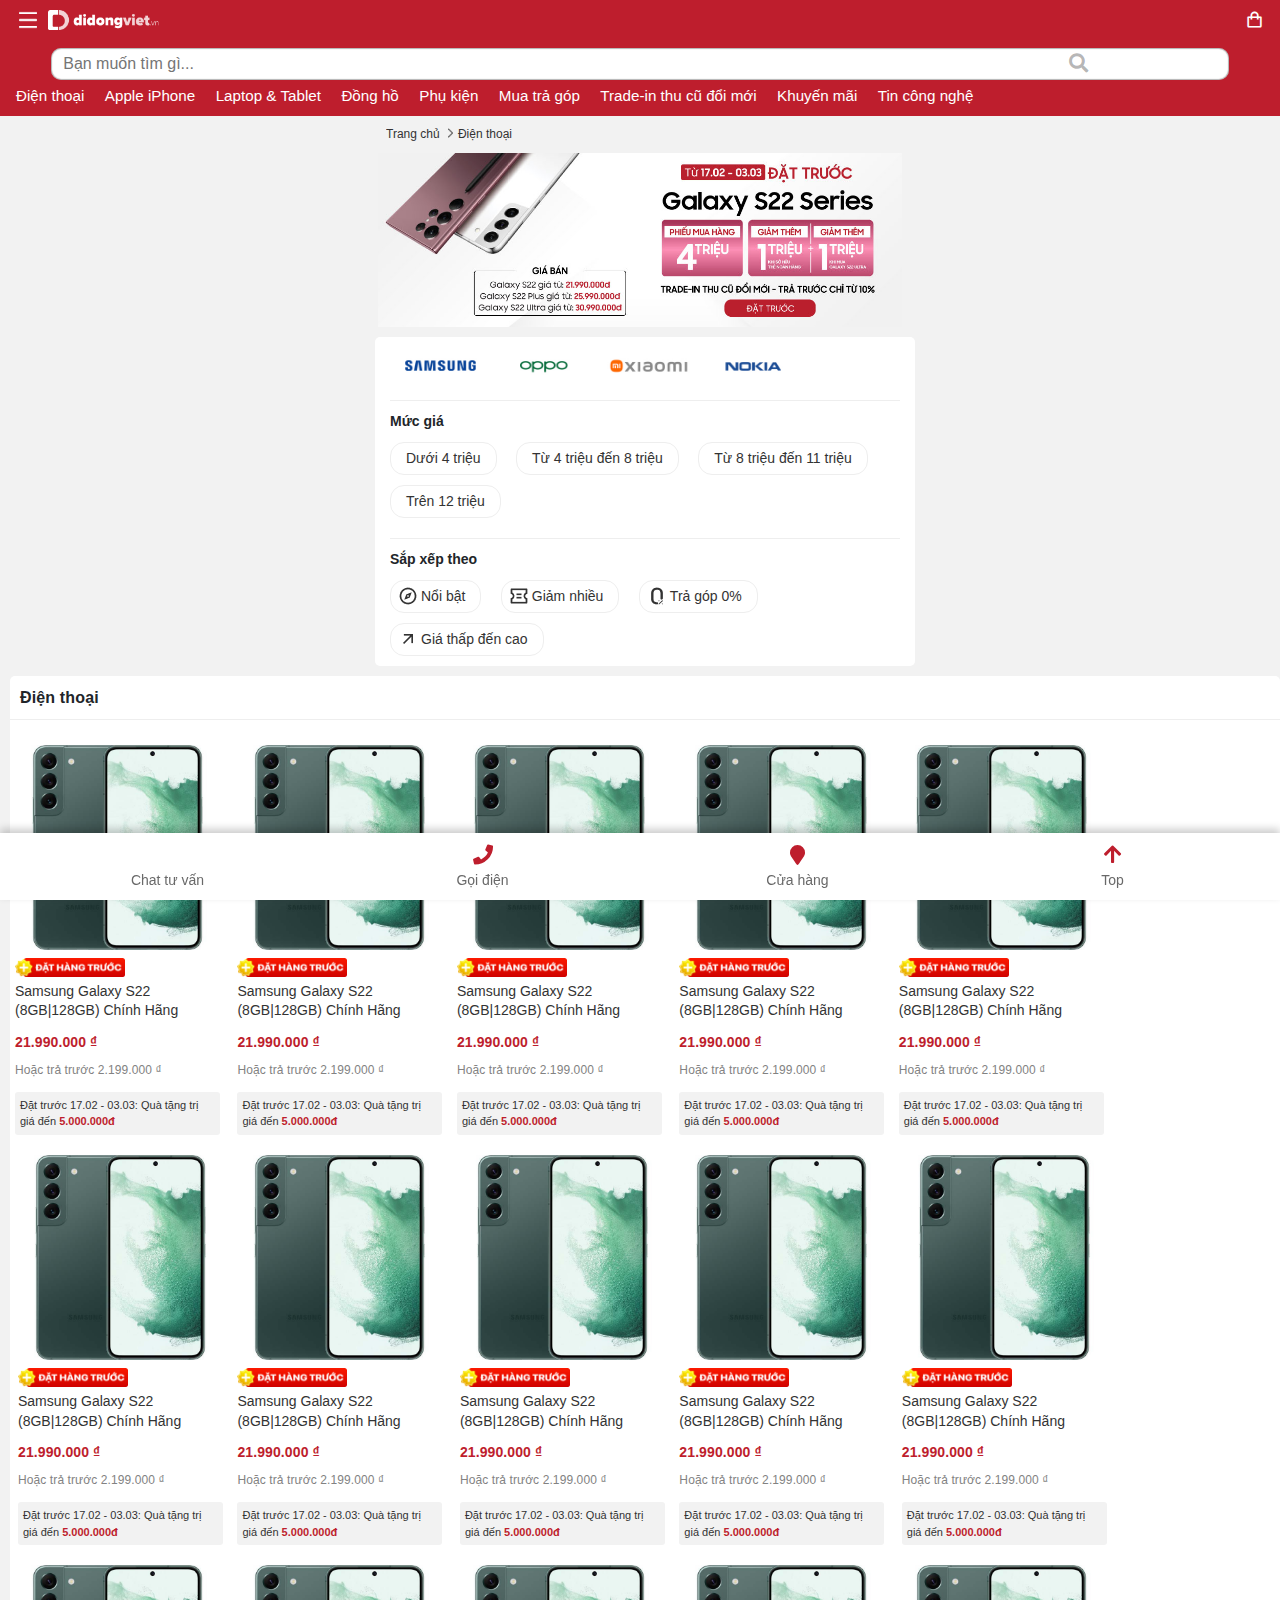
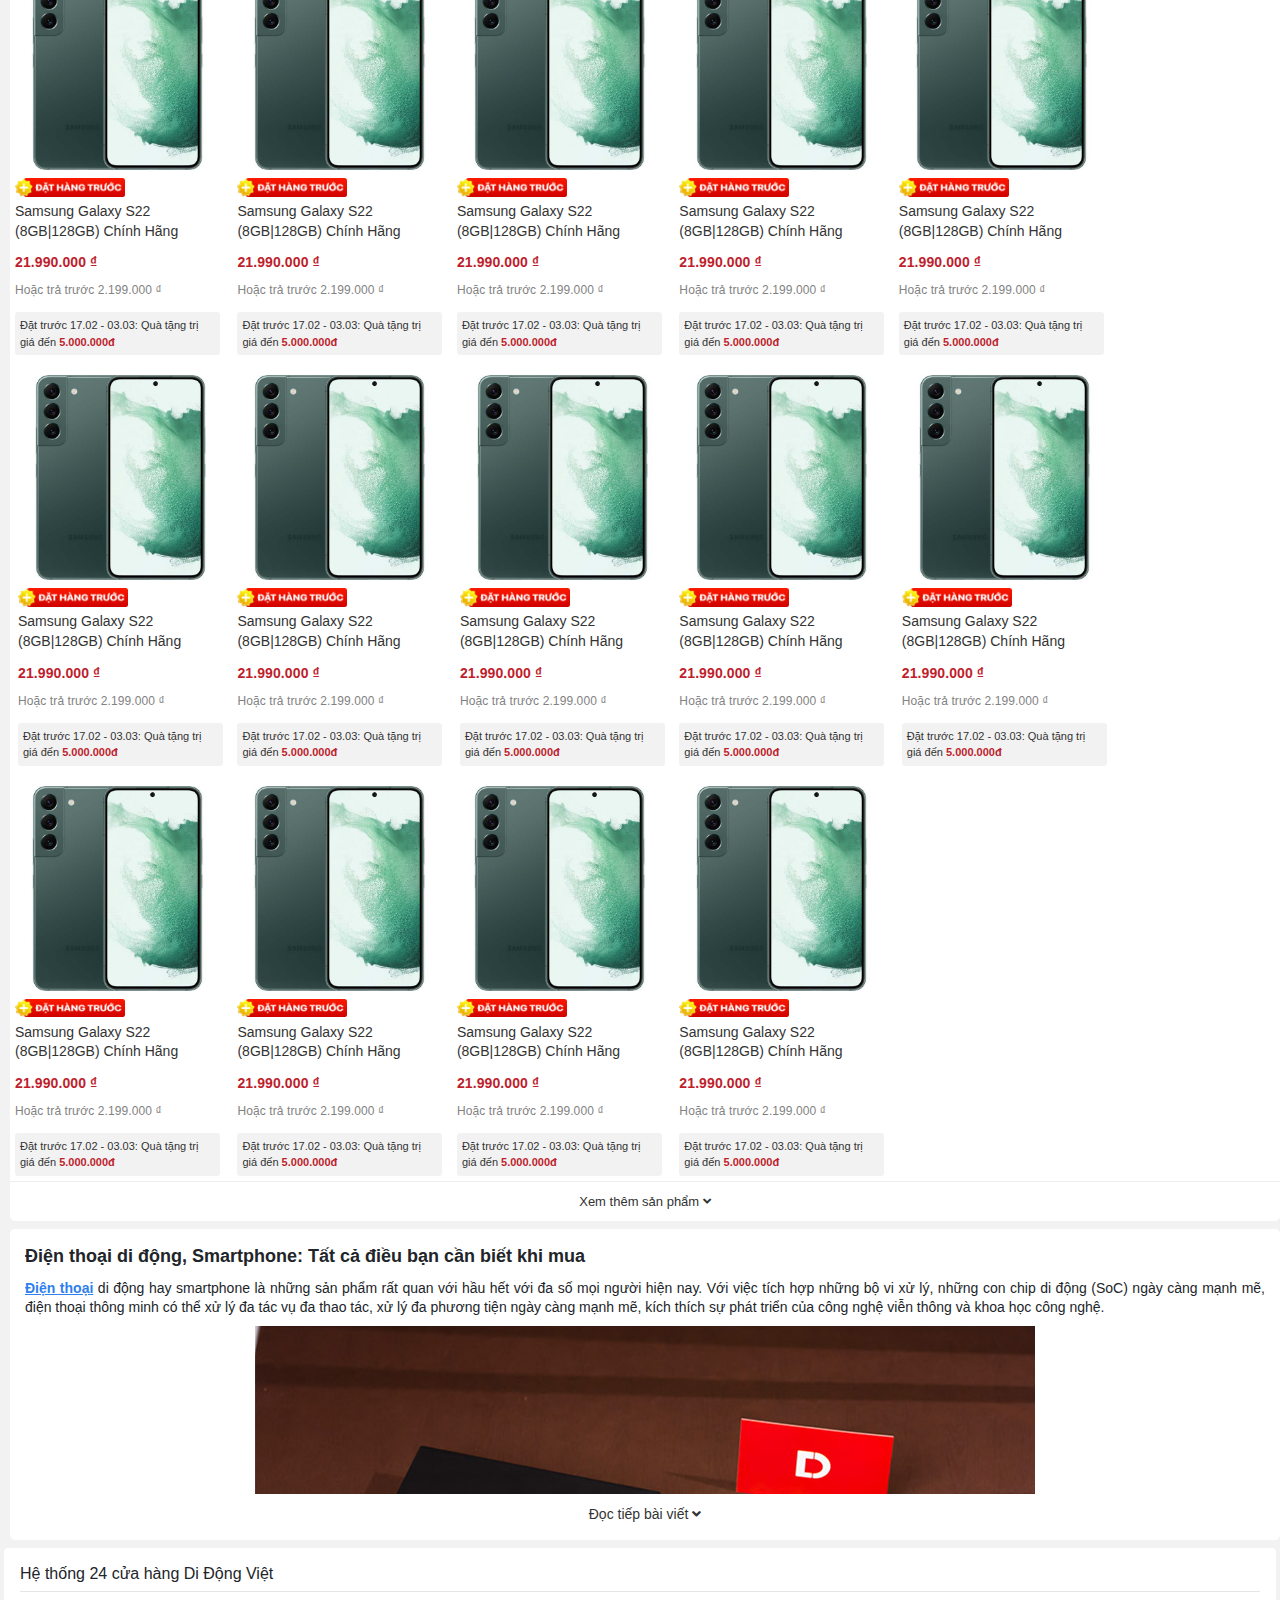
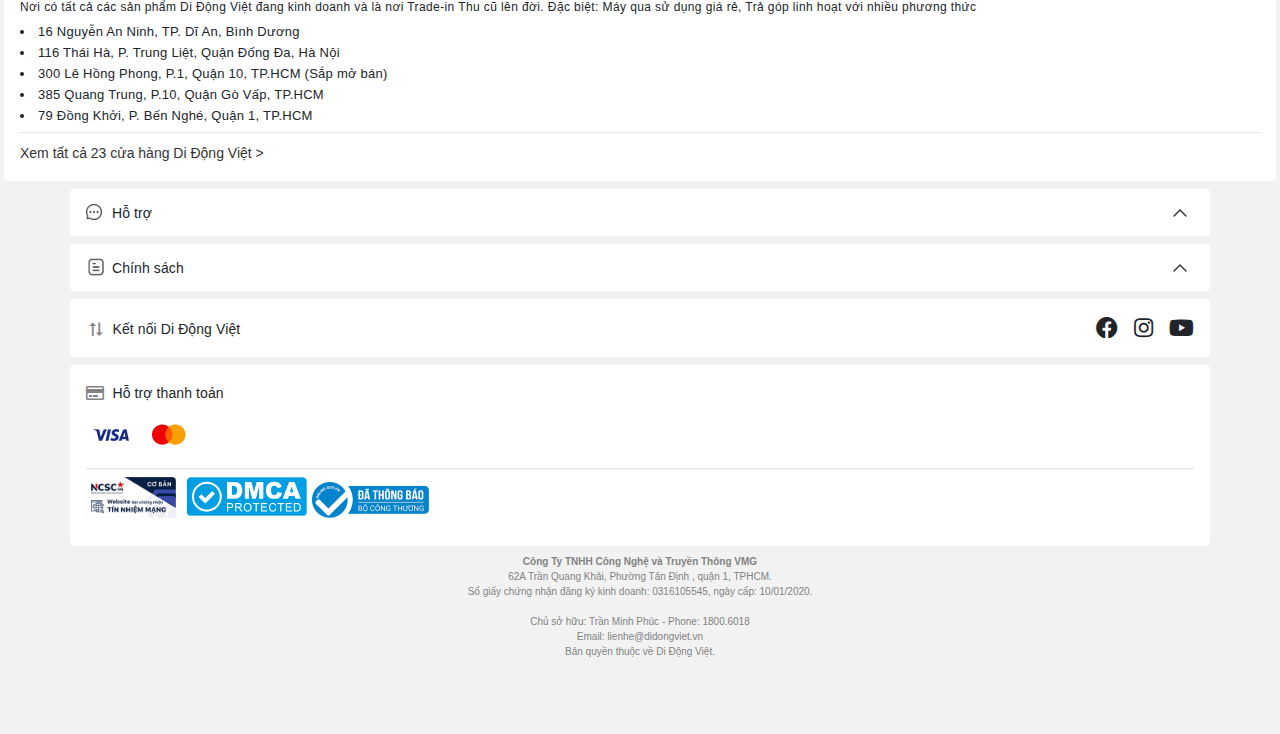
==== category.html @ 2368583a "push" ====
<!DOCTYPE html>
<html lang="en">
  <head>
    <meta charset="utf-8" />
    <meta name="viewport" content="width=device-width, initial-scale=1" />
    <title>Di Động Việt | Điện thoại, Tablet, Lap Top, Phụ Kiện Chính Hãng</title>
    <link rel="icon" type="image/x-icon" href="img/logo/ddv-favicon.jpg" />
    <link rel="stylesheet" href="https://stackpath.bootstrapcdn.com/bootstrap/4.3.1/css/bootstrap.min.css" integrity="sha384-ggOyR0iXCbMQv3Xipma34MD+dH/1fQ784/j6cY/iJTQUOhcWr7x9JvoRxT2MZw1T" crossorigin="anonymous"/>
    <link rel="stylesheet" href="https://cdnjs.cloudflare.com/ajax/libs/font-awesome/5.15.3/css/all.min.css"/>
    <link href="https://unpkg.com/boxicons@2.1.1/css/boxicons.min.css" rel="stylesheet"/>
    <link rel="stylesheet" href="owlcarousel/dist/assets/owl.carousel.min.css"/>
    <link rel="stylesheet" href="owlcarousel/dist/assets/owl.theme.default.min.css">
    <link href="css/home.css" rel="stylesheet"/>
  </head>
  <body class="page-category page-products">
    <div class="page-wrapper">
        <header class="page-header">
        <!-- <div class="page-header-banner">
                    <a href="">
                        <img src="img/banner/header_mobile.png" alt="">
                    </a>
                </div> -->
        <div class="header-content">
          <div class="nav-toggler d-flex align-items-start">
            <img src="img/icon/menu-line.png" alt="" />
          </div>
          <a href="home.html" class="logo">
            <img src="img/logo/logo-ddv.png" alt="" />
          </a>
          <a class="cart" href="#">
            <i class="bx bx-shopping-bag"></i>
          </a>
        </div>

        <div class="searchbar-wrapper">
          <div class="input-group searchbar">
            <input type="text" name="search" id="" class="searchbar-input" placeholder="Bạn muốn tìm gì..." />
            <div class="input-group-btn">
              <button type="button" class="search-btn">
                <i class="fas fa-search"></i>
              </button>
            </div>
          </div>
        </div>
        <div class="header-bottom-mobile">
          <p>
            <a class="mb-hd" href=""><span class="text">Điện thoại</span></a>
            <a class="mb-hd" href=""><span class="text">Apple iPhone</span></a>
            <a class="mb-hd" href="">Laptop &amp; Tablet</a>
            <a class="mb-hd" href=""><span class="text">Đồng hồ</span></a>
            <a class="mb-hd" href=""><span class="text">Phụ kiện</span></a>
            <a class="mb-hd" href=""><span class="text">Mua trả góp</span></a>
            <a class="mb-hd" href=""><span class="text">Trade-in thu cũ đổi mới</span></a>
            <a class="mb-hd" href=""><span class="text">Khuyến mãi</span></a>
            <a class="mb-hd" href=""><span class="text">Tin công nghệ</span></a>
          </p>
        </div>
        </header>
        <div class="breadcrumbs">
            <ul class="items">
                <li class="item">
                    <a href="home.html">Trang chủ</a>
                </li>
                <li class="item">
                    <a href="category.html">Điện thoại</a>
                </li>
            </ul>
        </div>
        <main class="page-main">
            <div class="category-slideshow">
                <div class="category-left">
                    <div class="carousel-container">
                        <div class="banner-slider-carousel">
                            <div class="owl-carousel owl-theme" id="cate-banner-slider">
                                <div class="item">
                                    <div class="banner-item banner-slider">
                                        <div class="item-image">
                                            <a class="owl-image">
                                                <img src="img/banner/galaxy-s22-didongviet-1_1.jpg" alt="">
                                            </a>
                                        </div>
                                    </div>
                                </div>
                            </div>
                        </div>
                    </div>
                </div>
            </div>
            <div class="products-wrapper">
                <div class="content-wrapper">
                    <div class="content main">
                        <div class="category-filter-wrapper">
                            <div class="box-group-filter">
                                <div class="list-cate-scroll">
                                    <a href="">
                                        <img src="img/logo/brand/samsung42-b_25_1_1.jpg" alt="">
                                    </a>
                                    <a href="">
                                        <img src="img/logo/brand/oppo42-b_9.png" alt="">
                                    </a>
                                    <a href="">
                                        <img src="img/logo/brand/danh-muc-xiaomi.jpg" alt="">
                                    </a>
                                    <a href="">
                                        <img src="img/logo/brand/nokia42-b_21.jpg" alt="">
                                    </a>
                                </div>
                                <div class="block filter">
                                    <div class="filter-content">
                                        <dl class="filter-options">
                                            <div class="group-filters">
                                                <div class="group-filter">
                                                    <label role="heading" aria-level="3" class="filter-option-title">Mức giá</label>
                                                    <dd class="filter-options-content">
                                                        <ol class="items">
                                                            <li class="item">
                                                                <a href="">Dưới 4 triệu</a>
                                                            </li>
                                                            <li class="item">
                                                                <a href="">Từ 4 triệu đến 8 triệu</a>
                                                            </li>
                                                            <li class="item">
                                                                <a href="">Từ 8 triệu đến 11 triệu</a>
                                                            </li>
                                                            <li class="item">
                                                                <a href="">Trên 12 triệu</a>
                                                            </li>
                                                        </ol>
                                                    </dd>
                                                </div>
                                            </div>
                                        </dl>
                                    </div>
                                </div>
                                <div class="filter-category">
                                    <div class="inner">
                                        <div class="group-filter">
                                            <label>Sắp xếp theo</label>
                                            <a class="item" href="">
                                                Nổi bật
                                            </a>
                                            <a class="item" href="">
                                                Giảm nhiều
                                            </a>
                                            <a class="item" href="">
                                                Trả góp 0%
                                            </a>
                                            <a class="item" href="">
                                                Giá thấp đến cao
                                            </a>
                                        </div>
                                    </div>
                                </div>
                                <div class="filter-more"></div>
                            </div>
                        </div>
                        <div class="list-products-wrapper products-grid">
                            <h1 class="page-title">Điện thoại</h1>
                            <ol class="products list items products-items">
                                
                                <li class="item product product-item">
                                    <div class="wrap-item">
                                        <div class="product-item-image">
                                            <a title="Samsung Galaxy S22 (8GB|128GB) Chính Hãng" class="product-item-link" href="">
                                                <div>
                                                    <img src="img/media/product/samsung-galaxy-s22-128gb-didongviet_1.jpg" alt="Samsung Galaxy S22 (8GB|128GB) Chính Hãng">
                                                </div>
                                            </a>
                                        </div>
                                        <div class="product-item-info">
                                            <div class="label-sticker-title">
                                                <img src="img/icon/label-deal-s_c_7.png" alt="">
                                            </div>
                                            <a title="Samsung Galaxy S22 (8GB|128GB) Chính Hãng" class="product-item-link product-name" href="">
                                                Samsung Galaxy S22 (8GB|128GB) Chính Hãng
                                            </a>
                                            <div class="box-price-product">
                                                <div class="price-box price-final_price">
                                                    <span class="normal-price">
                                                        <span class="price-container price-final_price tax weee">
                                                            <span class="price-wrapper">
                                                                <span class="price">21.990.000 ₫</span>
                                                                <span class="market-price">2.199.000 ₫</span>
                                                            </span>
                                                        </span>
                                                    </span>
                                                </div>                    
                                                <div class="col-installment">
                                                    Hoặc trả trước 2.199.000 ₫
                                                </div>
                                            </div>
                                            <div class="box-product-bottom">
                                                <span class="label-special-gift">Đặt trước 17.02 - 03.03: Quà tặng trị giá đến <span class="special-offer-price">5.000.000đ</span>
                                                </span>
                                            </div>
                                        </div>
                                    </div>
                                </li>

                                <li class="item product product-item">
                                    <div class="wrap-item">
                                        <div class="product-item-image">
                                            <a title="Samsung Galaxy S22 (8GB|128GB) Chính Hãng" class="product-item-link" href="">
                                                <div>
                                                    <img src="img/media/product/samsung-galaxy-s22-128gb-didongviet_1.jpg" alt="Samsung Galaxy S22 (8GB|128GB) Chính Hãng">
                                                </div>
                                            </a>
                                        </div>
                                        <div class="product-item-info">
                                            <div class="label-sticker-title">
                                                <img src="img/icon/label-deal-s_c_7.png" alt="">
                                            </div>
                                            <a title="Samsung Galaxy S22 (8GB|128GB) Chính Hãng" class="product-item-link product-name" href="">
                                                Samsung Galaxy S22 (8GB|128GB) Chính Hãng
                                            </a>
                                            <div class="box-price-product">
                                                <div class="price-box price-final_price">
                                                    <span class="normal-price">
                                                        <span class="price-container price-final_price tax weee">
                                                            <span class="price-wrapper">
                                                                <span class="price">21.990.000 ₫</span>
                                                                <span class="market-price">2.199.000 ₫</span>
                                                            </span>
                                                        </span>
                                                    </span>
                                                </div>                    
                                                <div class="col-installment">
                                                    Hoặc trả trước 2.199.000 ₫
                                                </div>
                                            </div>
                                            <div class="box-product-bottom">
                                                <span class="label-special-gift">Đặt trước 17.02 - 03.03: Quà tặng trị giá đến <span class="special-offer-price">5.000.000đ</span>
                                                </span>
                                            </div>
                                        </div>
                                    </div>
                                </li>

                                <li class="item product product-item">
                                    <div class="wrap-item">
                                        <div class="product-item-image">
                                            <a title="Samsung Galaxy S22 (8GB|128GB) Chính Hãng" class="product-item-link" href="">
                                                <div>
                                                    <img src="img/media/product/samsung-galaxy-s22-128gb-didongviet_1.jpg" alt="Samsung Galaxy S22 (8GB|128GB) Chính Hãng">
                                                </div>
                                            </a>
                                        </div>
                                        <div class="product-item-info">
                                            <div class="label-sticker-title">
                                                <img src="img/icon/label-deal-s_c_7.png" alt="">
                                            </div>
                                            <a title="Samsung Galaxy S22 (8GB|128GB) Chính Hãng" class="product-item-link product-name" href="">
                                                Samsung Galaxy S22 (8GB|128GB) Chính Hãng
                                            </a>
                                            <div class="box-price-product">
                                                <div class="price-box price-final_price">
                                                    <span class="normal-price">
                                                        <span class="price-container price-final_price tax weee">
                                                            <span class="price-wrapper">
                                                                <span class="price">21.990.000 ₫</span>
                                                                <span class="market-price">2.199.000 ₫</span>
                                                            </span>
                                                        </span>
                                                    </span>
                                                </div>                    
                                                <div class="col-installment">
                                                    Hoặc trả trước 2.199.000 ₫
                                                </div>
                                            </div>
                                            <div class="box-product-bottom">
                                                <span class="label-special-gift">Đặt trước 17.02 - 03.03: Quà tặng trị giá đến <span class="special-offer-price">5.000.000đ</span>
                                                </span>
                                            </div>
                                        </div>
                                    </div>
                                </li>

                                <li class="item product product-item">
                                    <div class="wrap-item">
                                        <div class="product-item-image">
                                            <a title="Samsung Galaxy S22 (8GB|128GB) Chính Hãng" class="product-item-link" href="">
                                                <div>
                                                    <img src="img/media/product/samsung-galaxy-s22-128gb-didongviet_1.jpg" alt="Samsung Galaxy S22 (8GB|128GB) Chính Hãng">
                                                </div>
                                            </a>
                                        </div>
                                        <div class="product-item-info">
                                            <div class="label-sticker-title">
                                                <img src="img/icon/label-deal-s_c_7.png" alt="">
                                            </div>
                                            <a title="Samsung Galaxy S22 (8GB|128GB) Chính Hãng" class="product-item-link product-name" href="">
                                                Samsung Galaxy S22 (8GB|128GB) Chính Hãng
                                            </a>
                                            <div class="box-price-product">
                                                <div class="price-box price-final_price">
                                                    <span class="normal-price">
                                                        <span class="price-container price-final_price tax weee">
                                                            <span class="price-wrapper">
                                                                <span class="price">21.990.000 ₫</span>
                                                                <span class="market-price">2.199.000 ₫</span>
                                                            </span>
                                                        </span>
                                                    </span>
                                                </div>                    
                                                <div class="col-installment">
                                                    Hoặc trả trước 2.199.000 ₫
                                                </div>
                                            </div>
                                            <div class="box-product-bottom">
                                                <span class="label-special-gift">Đặt trước 17.02 - 03.03: Quà tặng trị giá đến <span class="special-offer-price">5.000.000đ</span>
                                                </span>
                                            </div>
                                        </div>
                                    </div>
                                </li>
                                
                                <li class="item product product-item">
                                    <div class="wrap-item">
                                        <div class="product-item-image">
                                            <a title="Samsung Galaxy S22 (8GB|128GB) Chính Hãng" class="product-item-link" href="">
                                                <div>
                                                    <img src="img/media/product/samsung-galaxy-s22-128gb-didongviet_1.jpg" alt="Samsung Galaxy S22 (8GB|128GB) Chính Hãng">
                                                </div>
                                            </a>
                                        </div>
                                        <div class="product-item-info">
                                            <div class="label-sticker-title">
                                                <img src="img/icon/label-deal-s_c_7.png" alt="">
                                            </div>
                                            <a title="Samsung Galaxy S22 (8GB|128GB) Chính Hãng" class="product-item-link product-name" href="">
                                                Samsung Galaxy S22 (8GB|128GB) Chính Hãng
                                            </a>
                                            <div class="box-price-product">
                                                <div class="price-box price-final_price">
                                                    <span class="normal-price">
                                                        <span class="price-container price-final_price tax weee">
                                                            <span class="price-wrapper">
                                                                <span class="price">21.990.000 ₫</span>
                                                                <span class="market-price">2.199.000 ₫</span>
                                                            </span>
                                                        </span>
                                                    </span>
                                                </div>                    
                                                <div class="col-installment">
                                                    Hoặc trả trước 2.199.000 ₫
                                                </div>
                                            </div>
                                            <div class="box-product-bottom">
                                                <span class="label-special-gift">Đặt trước 17.02 - 03.03: Quà tặng trị giá đến <span class="special-offer-price">5.000.000đ</span>
                                                </span>
                                            </div>
                                        </div>
                                    </div>
                                </li>

                                <li class="item product product-item">
                                    <div class="wrap-item">
                                        <div class="product-item-image">
                                            <a title="Samsung Galaxy S22 (8GB|128GB) Chính Hãng" class="product-item-link" href="">
                                                <div>
                                                    <img src="img/media/product/samsung-galaxy-s22-128gb-didongviet_1.jpg" alt="Samsung Galaxy S22 (8GB|128GB) Chính Hãng">
                                                </div>
                                            </a>
                                        </div>
                                        <div class="product-item-info">
                                            <div class="label-sticker-title">
                                                <img src="img/icon/label-deal-s_c_7.png" alt="">
                                            </div>
                                            <a title="Samsung Galaxy S22 (8GB|128GB) Chính Hãng" class="product-item-link product-name" href="">
                                                Samsung Galaxy S22 (8GB|128GB) Chính Hãng
                                            </a>
                                            <div class="box-price-product">
                                                <div class="price-box price-final_price">
                                                    <span class="normal-price">
                                                        <span class="price-container price-final_price tax weee">
                                                            <span class="price-wrapper">
                                                                <span class="price">21.990.000 ₫</span>
                                                                <span class="market-price">2.199.000 ₫</span>
                                                            </span>
                                                        </span>
                                                    </span>
                                                </div>                    
                                                <div class="col-installment">
                                                    Hoặc trả trước 2.199.000 ₫
                                                </div>
                                            </div>
                                            <div class="box-product-bottom">
                                                <span class="label-special-gift">Đặt trước 17.02 - 03.03: Quà tặng trị giá đến <span class="special-offer-price">5.000.000đ</span>
                                                </span>
                                            </div>
                                        </div>
                                    </div>
                                </li>

                                <li class="item product product-item">
                                    <div class="wrap-item">
                                        <div class="product-item-image">
                                            <a title="Samsung Galaxy S22 (8GB|128GB) Chính Hãng" class="product-item-link" href="">
                                                <div>
                                                    <img src="img/media/product/samsung-galaxy-s22-128gb-didongviet_1.jpg" alt="Samsung Galaxy S22 (8GB|128GB) Chính Hãng">
                                                </div>
                                            </a>
                                        </div>
                                        <div class="product-item-info">
                                            <div class="label-sticker-title">
                                                <img src="img/icon/label-deal-s_c_7.png" alt="">
                                            </div>
                                            <a title="Samsung Galaxy S22 (8GB|128GB) Chính Hãng" class="product-item-link product-name" href="">
                                                Samsung Galaxy S22 (8GB|128GB) Chính Hãng
                                            </a>
                                            <div class="box-price-product">
                                                <div class="price-box price-final_price">
                                                    <span class="normal-price">
                                                        <span class="price-container price-final_price tax weee">
                                                            <span class="price-wrapper">
                                                                <span class="price">21.990.000 ₫</span>
                                                                <span class="market-price">2.199.000 ₫</span>
                                                            </span>
                                                        </span>
                                                    </span>
                                                </div>                    
                                                <div class="col-installment">
                                                    Hoặc trả trước 2.199.000 ₫
                                                </div>
                                            </div>
                                            <div class="box-product-bottom">
                                                <span class="label-special-gift">Đặt trước 17.02 - 03.03: Quà tặng trị giá đến <span class="special-offer-price">5.000.000đ</span>
                                                </span>
                                            </div>
                                        </div>
                                    </div>
                                </li>

                                <li class="item product product-item">
                                    <div class="wrap-item">
                                        <div class="product-item-image">
                                            <a title="Samsung Galaxy S22 (8GB|128GB) Chính Hãng" class="product-item-link" href="">
                                                <div>
                                                    <img src="img/media/product/samsung-galaxy-s22-128gb-didongviet_1.jpg" alt="Samsung Galaxy S22 (8GB|128GB) Chính Hãng">
                                                </div>
                                            </a>
                                        </div>
                                        <div class="product-item-info">
                                            <div class="label-sticker-title">
                                                <img src="img/icon/label-deal-s_c_7.png" alt="">
                                            </div>
                                            <a title="Samsung Galaxy S22 (8GB|128GB) Chính Hãng" class="product-item-link product-name" href="">
                                                Samsung Galaxy S22 (8GB|128GB) Chính Hãng
                                            </a>
                                            <div class="box-price-product">
                                                <div class="price-box price-final_price">
                                                    <span class="normal-price">
                                                        <span class="price-container price-final_price tax weee">
                                                            <span class="price-wrapper">
                                                                <span class="price">21.990.000 ₫</span>
                                                                <span class="market-price">2.199.000 ₫</span>
                                                            </span>
                                                        </span>
                                                    </span>
                                                </div>                    
                                                <div class="col-installment">
                                                    Hoặc trả trước 2.199.000 ₫
                                                </div>
                                            </div>
                                            <div class="box-product-bottom">
                                                <span class="label-special-gift">Đặt trước 17.02 - 03.03: Quà tặng trị giá đến <span class="special-offer-price">5.000.000đ</span>
                                                </span>
                                            </div>
                                        </div>
                                    </div>
                                </li>
                                
                                <li class="item product product-item">
                                    <div class="wrap-item">
                                        <div class="product-item-image">
                                            <a title="Samsung Galaxy S22 (8GB|128GB) Chính Hãng" class="product-item-link" href="">
                                                <div>
                                                    <img src="img/media/product/samsung-galaxy-s22-128gb-didongviet_1.jpg" alt="Samsung Galaxy S22 (8GB|128GB) Chính Hãng">
                                                </div>
                                            </a>
                                        </div>
                                        <div class="product-item-info">
                                            <div class="label-sticker-title">
                                                <img src="img/icon/label-deal-s_c_7.png" alt="">
                                            </div>
                                            <a title="Samsung Galaxy S22 (8GB|128GB) Chính Hãng" class="product-item-link product-name" href="">
                                                Samsung Galaxy S22 (8GB|128GB) Chính Hãng
                                            </a>
                                            <div class="box-price-product">
                                                <div class="price-box price-final_price">
                                                    <span class="normal-price">
                                                        <span class="price-container price-final_price tax weee">
                                                            <span class="price-wrapper">
                                                                <span class="price">21.990.000 ₫</span>
                                                                <span class="market-price">2.199.000 ₫</span>
                                                            </span>
                                                        </span>
                                                    </span>
                                                </div>                    
                                                <div class="col-installment">
                                                    Hoặc trả trước 2.199.000 ₫
                                                </div>
                                            </div>
                                            <div class="box-product-bottom">
                                                <span class="label-special-gift">Đặt trước 17.02 - 03.03: Quà tặng trị giá đến <span class="special-offer-price">5.000.000đ</span>
                                                </span>
                                            </div>
                                        </div>
                                    </div>
                                </li>

                                <li class="item product product-item">
                                    <div class="wrap-item">
                                        <div class="product-item-image">
                                            <a title="Samsung Galaxy S22 (8GB|128GB) Chính Hãng" class="product-item-link" href="">
                                                <div>
                                                    <img src="img/media/product/samsung-galaxy-s22-128gb-didongviet_1.jpg" alt="Samsung Galaxy S22 (8GB|128GB) Chính Hãng">
                                                </div>
                                            </a>
                                        </div>
                                        <div class="product-item-info">
                                            <div class="label-sticker-title">
                                                <img src="img/icon/label-deal-s_c_7.png" alt="">
                                            </div>
                                            <a title="Samsung Galaxy S22 (8GB|128GB) Chính Hãng" class="product-item-link product-name" href="">
                                                Samsung Galaxy S22 (8GB|128GB) Chính Hãng
                                            </a>
                                            <div class="box-price-product">
                                                <div class="price-box price-final_price">
                                                    <span class="normal-price">
                                                        <span class="price-container price-final_price tax weee">
                                                            <span class="price-wrapper">
                                                                <span class="price">21.990.000 ₫</span>
                                                                <span class="market-price">2.199.000 ₫</span>
                                                            </span>
                                                        </span>
                                                    </span>
                                                </div>                    
                                                <div class="col-installment">
                                                    Hoặc trả trước 2.199.000 ₫
                                                </div>
                                            </div>
                                            <div class="box-product-bottom">
                                                <span class="label-special-gift">Đặt trước 17.02 - 03.03: Quà tặng trị giá đến <span class="special-offer-price">5.000.000đ</span>
                                                </span>
                                            </div>
                                        </div>
                                    </div>
                                </li>

                                <li class="item product product-item">
                                    <div class="wrap-item">
                                        <div class="product-item-image">
                                            <a title="Samsung Galaxy S22 (8GB|128GB) Chính Hãng" class="product-item-link" href="">
                                                <div>
                                                    <img src="img/media/product/samsung-galaxy-s22-128gb-didongviet_1.jpg" alt="Samsung Galaxy S22 (8GB|128GB) Chính Hãng">
                                                </div>
                                            </a>
                                        </div>
                                        <div class="product-item-info">
                                            <div class="label-sticker-title">
                                                <img src="img/icon/label-deal-s_c_7.png" alt="">
                                            </div>
                                            <a title="Samsung Galaxy S22 (8GB|128GB) Chính Hãng" class="product-item-link product-name" href="">
                                                Samsung Galaxy S22 (8GB|128GB) Chính Hãng
                                            </a>
                                            <div class="box-price-product">
                                                <div class="price-box price-final_price">
                                                    <span class="normal-price">
                                                        <span class="price-container price-final_price tax weee">
                                                            <span class="price-wrapper">
                                                                <span class="price">21.990.000 ₫</span>
                                                                <span class="market-price">2.199.000 ₫</span>
                                                            </span>
                                                        </span>
                                                    </span>
                                                </div>                    
                                                <div class="col-installment">
                                                    Hoặc trả trước 2.199.000 ₫
                                                </div>
                                            </div>
                                            <div class="box-product-bottom">
                                                <span class="label-special-gift">Đặt trước 17.02 - 03.03: Quà tặng trị giá đến <span class="special-offer-price">5.000.000đ</span>
                                                </span>
                                            </div>
                                        </div>
                                    </div>
                                </li>

                                <li class="item product product-item">
                                    <div class="wrap-item">
                                        <div class="product-item-image">
                                            <a title="Samsung Galaxy S22 (8GB|128GB) Chính Hãng" class="product-item-link" href="">
                                                <div>
                                                    <img src="img/media/product/samsung-galaxy-s22-128gb-didongviet_1.jpg" alt="Samsung Galaxy S22 (8GB|128GB) Chính Hãng">
                                                </div>
                                            </a>
                                        </div>
                                        <div class="product-item-info">
                                            <div class="label-sticker-title">
                                                <img src="img/icon/label-deal-s_c_7.png" alt="">
                                            </div>
                                            <a title="Samsung Galaxy S22 (8GB|128GB) Chính Hãng" class="product-item-link product-name" href="">
                                                Samsung Galaxy S22 (8GB|128GB) Chính Hãng
                                            </a>
                                            <div class="box-price-product">
                                                <div class="price-box price-final_price">
                                                    <span class="normal-price">
                                                        <span class="price-container price-final_price tax weee">
                                                            <span class="price-wrapper">
                                                                <span class="price">21.990.000 ₫</span>
                                                                <span class="market-price">2.199.000 ₫</span>
                                                            </span>
                                                        </span>
                                                    </span>
                                                </div>                    
                                                <div class="col-installment">
                                                    Hoặc trả trước 2.199.000 ₫
                                                </div>
                                            </div>
                                            <div class="box-product-bottom">
                                                <span class="label-special-gift">Đặt trước 17.02 - 03.03: Quà tặng trị giá đến <span class="special-offer-price">5.000.000đ</span>
                                                </span>
                                            </div>
                                        </div>
                                    </div>
                                </li>
                                
                                <li class="item product product-item">
                                    <div class="wrap-item">
                                        <div class="product-item-image">
                                            <a title="Samsung Galaxy S22 (8GB|128GB) Chính Hãng" class="product-item-link" href="">
                                                <div>
                                                    <img src="img/media/product/samsung-galaxy-s22-128gb-didongviet_1.jpg" alt="Samsung Galaxy S22 (8GB|128GB) Chính Hãng">
                                                </div>
                                            </a>
                                        </div>
                                        <div class="product-item-info">
                                            <div class="label-sticker-title">
                                                <img src="img/icon/label-deal-s_c_7.png" alt="">
                                            </div>
                                            <a title="Samsung Galaxy S22 (8GB|128GB) Chính Hãng" class="product-item-link product-name" href="">
                                                Samsung Galaxy S22 (8GB|128GB) Chính Hãng
                                            </a>
                                            <div class="box-price-product">
                                                <div class="price-box price-final_price">
                                                    <span class="normal-price">
                                                        <span class="price-container price-final_price tax weee">
                                                            <span class="price-wrapper">
                                                                <span class="price">21.990.000 ₫</span>
                                                                <span class="market-price">2.199.000 ₫</span>
                                                            </span>
                                                        </span>
                                                    </span>
                                                </div>                    
                                                <div class="col-installment">
                                                    Hoặc trả trước 2.199.000 ₫
                                                </div>
                                            </div>
                                            <div class="box-product-bottom">
                                                <span class="label-special-gift">Đặt trước 17.02 - 03.03: Quà tặng trị giá đến <span class="special-offer-price">5.000.000đ</span>
                                                </span>
                                            </div>
                                        </div>
                                    </div>
                                </li>

                                <li class="item product product-item">
                                    <div class="wrap-item">
                                        <div class="product-item-image">
                                            <a title="Samsung Galaxy S22 (8GB|128GB) Chính Hãng" class="product-item-link" href="">
                                                <div>
                                                    <img src="img/media/product/samsung-galaxy-s22-128gb-didongviet_1.jpg" alt="Samsung Galaxy S22 (8GB|128GB) Chính Hãng">
                                                </div>
                                            </a>
                                        </div>
                                        <div class="product-item-info">
                                            <div class="label-sticker-title">
                                                <img src="img/icon/label-deal-s_c_7.png" alt="">
                                            </div>
                                            <a title="Samsung Galaxy S22 (8GB|128GB) Chính Hãng" class="product-item-link product-name" href="">
                                                Samsung Galaxy S22 (8GB|128GB) Chính Hãng
                                            </a>
                                            <div class="box-price-product">
                                                <div class="price-box price-final_price">
                                                    <span class="normal-price">
                                                        <span class="price-container price-final_price tax weee">
                                                            <span class="price-wrapper">
                                                                <span class="price">21.990.000 ₫</span>
                                                                <span class="market-price">2.199.000 ₫</span>
                                                            </span>
                                                        </span>
                                                    </span>
                                                </div>                    
                                                <div class="col-installment">
                                                    Hoặc trả trước 2.199.000 ₫
                                                </div>
                                            </div>
                                            <div class="box-product-bottom">
                                                <span class="label-special-gift">Đặt trước 17.02 - 03.03: Quà tặng trị giá đến <span class="special-offer-price">5.000.000đ</span>
                                                </span>
                                            </div>
                                        </div>
                                    </div>
                                </li>

                                <li class="item product product-item">
                                    <div class="wrap-item">
                                        <div class="product-item-image">
                                            <a title="Samsung Galaxy S22 (8GB|128GB) Chính Hãng" class="product-item-link" href="">
                                                <div>
                                                    <img src="img/media/product/samsung-galaxy-s22-128gb-didongviet_1.jpg" alt="Samsung Galaxy S22 (8GB|128GB) Chính Hãng">
                                                </div>
                                            </a>
                                        </div>
                                        <div class="product-item-info">
                                            <div class="label-sticker-title">
                                                <img src="img/icon/label-deal-s_c_7.png" alt="">
                                            </div>
                                            <a title="Samsung Galaxy S22 (8GB|128GB) Chính Hãng" class="product-item-link product-name" href="">
                                                Samsung Galaxy S22 (8GB|128GB) Chính Hãng
                                            </a>
                                            <div class="box-price-product">
                                                <div class="price-box price-final_price">
                                                    <span class="normal-price">
                                                        <span class="price-container price-final_price tax weee">
                                                            <span class="price-wrapper">
                                                                <span class="price">21.990.000 ₫</span>
                                                                <span class="market-price">2.199.000 ₫</span>
                                                            </span>
                                                        </span>
                                                    </span>
                                                </div>                    
                                                <div class="col-installment">
                                                    Hoặc trả trước 2.199.000 ₫
                                                </div>
                                            </div>
                                            <div class="box-product-bottom">
                                                <span class="label-special-gift">Đặt trước 17.02 - 03.03: Quà tặng trị giá đến <span class="special-offer-price">5.000.000đ</span>
                                                </span>
                                            </div>
                                        </div>
                                    </div>
                                </li>

                                <li class="item product product-item">
                                    <div class="wrap-item">
                                        <div class="product-item-image">
                                            <a title="Samsung Galaxy S22 (8GB|128GB) Chính Hãng" class="product-item-link" href="">
                                                <div>
                                                    <img src="img/media/product/samsung-galaxy-s22-128gb-didongviet_1.jpg" alt="Samsung Galaxy S22 (8GB|128GB) Chính Hãng">
                                                </div>
                                            </a>
                                        </div>
                                        <div class="product-item-info">
                                            <div class="label-sticker-title">
                                                <img src="img/icon/label-deal-s_c_7.png" alt="">
                                            </div>
                                            <a title="Samsung Galaxy S22 (8GB|128GB) Chính Hãng" class="product-item-link product-name" href="">
                                                Samsung Galaxy S22 (8GB|128GB) Chính Hãng
                                            </a>
                                            <div class="box-price-product">
                                                <div class="price-box price-final_price">
                                                    <span class="normal-price">
                                                        <span class="price-container price-final_price tax weee">
                                                            <span class="price-wrapper">
                                                                <span class="price">21.990.000 ₫</span>
                                                                <span class="market-price">2.199.000 ₫</span>
                                                            </span>
                                                        </span>
                                                    </span>
                                                </div>                    
                                                <div class="col-installment">
                                                    Hoặc trả trước 2.199.000 ₫
                                                </div>
                                            </div>
                                            <div class="box-product-bottom">
                                                <span class="label-special-gift">Đặt trước 17.02 - 03.03: Quà tặng trị giá đến <span class="special-offer-price">5.000.000đ</span>
                                                </span>
                                            </div>
                                        </div>
                                    </div>
                                </li>
                                
                                <li class="item product product-item">
                                    <div class="wrap-item">
                                        <div class="product-item-image">
                                            <a title="Samsung Galaxy S22 (8GB|128GB) Chính Hãng" class="product-item-link" href="">
                                                <div>
                                                    <img src="img/media/product/samsung-galaxy-s22-128gb-didongviet_1.jpg" alt="Samsung Galaxy S22 (8GB|128GB) Chính Hãng">
                                                </div>
                                            </a>
                                        </div>
                                        <div class="product-item-info">
                                            <div class="label-sticker-title">
                                                <img src="img/icon/label-deal-s_c_7.png" alt="">
                                            </div>
                                            <a title="Samsung Galaxy S22 (8GB|128GB) Chính Hãng" class="product-item-link product-name" href="">
                                                Samsung Galaxy S22 (8GB|128GB) Chính Hãng
                                            </a>
                                            <div class="box-price-product">
                                                <div class="price-box price-final_price">
                                                    <span class="normal-price">
                                                        <span class="price-container price-final_price tax weee">
                                                            <span class="price-wrapper">
                                                                <span class="price">21.990.000 ₫</span>
                                                                <span class="market-price">2.199.000 ₫</span>
                                                            </span>
                                                        </span>
                                                    </span>
                                                </div>                    
                                                <div class="col-installment">
                                                    Hoặc trả trước 2.199.000 ₫
                                                </div>
                                            </div>
                                            <div class="box-product-bottom">
                                                <span class="label-special-gift">Đặt trước 17.02 - 03.03: Quà tặng trị giá đến <span class="special-offer-price">5.000.000đ</span>
                                                </span>
                                            </div>
                                        </div>
                                    </div>
                                </li>

                                <li class="item product product-item">
                                    <div class="wrap-item">
                                        <div class="product-item-image">
                                            <a title="Samsung Galaxy S22 (8GB|128GB) Chính Hãng" class="product-item-link" href="">
                                                <div>
                                                    <img src="img/media/product/samsung-galaxy-s22-128gb-didongviet_1.jpg" alt="Samsung Galaxy S22 (8GB|128GB) Chính Hãng">
                                                </div>
                                            </a>
                                        </div>
                                        <div class="product-item-info">
                                            <div class="label-sticker-title">
                                                <img src="img/icon/label-deal-s_c_7.png" alt="">
                                            </div>
                                            <a title="Samsung Galaxy S22 (8GB|128GB) Chính Hãng" class="product-item-link product-name" href="">
                                                Samsung Galaxy S22 (8GB|128GB) Chính Hãng
                                            </a>
                                            <div class="box-price-product">
                                                <div class="price-box price-final_price">
                                                    <span class="normal-price">
                                                        <span class="price-container price-final_price tax weee">
                                                            <span class="price-wrapper">
                                                                <span class="price">21.990.000 ₫</span>
                                                                <span class="market-price">2.199.000 ₫</span>
                                                            </span>
                                                        </span>
                                                    </span>
                                                </div>                    
                                                <div class="col-installment">
                                                    Hoặc trả trước 2.199.000 ₫
                                                </div>
                                            </div>
                                            <div class="box-product-bottom">
                                                <span class="label-special-gift">Đặt trước 17.02 - 03.03: Quà tặng trị giá đến <span class="special-offer-price">5.000.000đ</span>
                                                </span>
                                            </div>
                                        </div>
                                    </div>
                                </li>

                                <li class="item product product-item">
                                    <div class="wrap-item">
                                        <div class="product-item-image">
                                            <a title="Samsung Galaxy S22 (8GB|128GB) Chính Hãng" class="product-item-link" href="">
                                                <div>
                                                    <img src="img/media/product/samsung-galaxy-s22-128gb-didongviet_1.jpg" alt="Samsung Galaxy S22 (8GB|128GB) Chính Hãng">
                                                </div>
                                            </a>
                                        </div>
                                        <div class="product-item-info">
                                            <div class="label-sticker-title">
                                                <img src="img/icon/label-deal-s_c_7.png" alt="">
                                            </div>
                                            <a title="Samsung Galaxy S22 (8GB|128GB) Chính Hãng" class="product-item-link product-name" href="">
                                                Samsung Galaxy S22 (8GB|128GB) Chính Hãng
                                            </a>
                                            <div class="box-price-product">
                                                <div class="price-box price-final_price">
                                                    <span class="normal-price">
                                                        <span class="price-container price-final_price tax weee">
                                                            <span class="price-wrapper">
                                                                <span class="price">21.990.000 ₫</span>
                                                                <span class="market-price">2.199.000 ₫</span>
                                                            </span>
                                                        </span>
                                                    </span>
                                                </div>                    
                                                <div class="col-installment">
                                                    Hoặc trả trước 2.199.000 ₫
                                                </div>
                                            </div>
                                            <div class="box-product-bottom">
                                                <span class="label-special-gift">Đặt trước 17.02 - 03.03: Quà tặng trị giá đến <span class="special-offer-price">5.000.000đ</span>
                                                </span>
                                            </div>
                                        </div>
                                    </div>
                                </li>

                                <li class="item product product-item">
                                    <div class="wrap-item">
                                        <div class="product-item-image">
                                            <a title="Samsung Galaxy S22 (8GB|128GB) Chính Hãng" class="product-item-link" href="">
                                                <div>
                                                    <img src="img/media/product/samsung-galaxy-s22-128gb-didongviet_1.jpg" alt="Samsung Galaxy S22 (8GB|128GB) Chính Hãng">
                                                </div>
                                            </a>
                                        </div>
                                        <div class="product-item-info">
                                            <div class="label-sticker-title">
                                                <img src="img/icon/label-deal-s_c_7.png" alt="">
                                            </div>
                                            <a title="Samsung Galaxy S22 (8GB|128GB) Chính Hãng" class="product-item-link product-name" href="">
                                                Samsung Galaxy S22 (8GB|128GB) Chính Hãng
                                            </a>
                                            <div class="box-price-product">
                                                <div class="price-box price-final_price">
                                                    <span class="normal-price">
                                                        <span class="price-container price-final_price tax weee">
                                                            <span class="price-wrapper">
                                                                <span class="price">21.990.000 ₫</span>
                                                                <span class="market-price">2.199.000 ₫</span>
                                                            </span>
                                                        </span>
                                                    </span>
                                                </div>                    
                                                <div class="col-installment">
                                                    Hoặc trả trước 2.199.000 ₫
                                                </div>
                                            </div>
                                            <div class="box-product-bottom">
                                                <span class="label-special-gift">Đặt trước 17.02 - 03.03: Quà tặng trị giá đến <span class="special-offer-price">5.000.000đ</span>
                                                </span>
                                            </div>
                                        </div>
                                    </div>
                                </li>
                                
                                <li class="item product product-item">
                                    <div class="wrap-item">
                                        <div class="product-item-image">
                                            <a title="Samsung Galaxy S22 (8GB|128GB) Chính Hãng" class="product-item-link" href="">
                                                <div>
                                                    <img src="img/media/product/samsung-galaxy-s22-128gb-didongviet_1.jpg" alt="Samsung Galaxy S22 (8GB|128GB) Chính Hãng">
                                                </div>
                                            </a>
                                        </div>
                                        <div class="product-item-info">
                                            <div class="label-sticker-title">
                                                <img src="img/icon/label-deal-s_c_7.png" alt="">
                                            </div>
                                            <a title="Samsung Galaxy S22 (8GB|128GB) Chính Hãng" class="product-item-link product-name" href="">
                                                Samsung Galaxy S22 (8GB|128GB) Chính Hãng
                                            </a>
                                            <div class="box-price-product">
                                                <div class="price-box price-final_price">
                                                    <span class="normal-price">
                                                        <span class="price-container price-final_price tax weee">
                                                            <span class="price-wrapper">
                                                                <span class="price">21.990.000 ₫</span>
                                                                <span class="market-price">2.199.000 ₫</span>
                                                            </span>
                                                        </span>
                                                    </span>
                                                </div>                    
                                                <div class="col-installment">
                                                    Hoặc trả trước 2.199.000 ₫
                                                </div>
                                            </div>
                                            <div class="box-product-bottom">
                                                <span class="label-special-gift">Đặt trước 17.02 - 03.03: Quà tặng trị giá đến <span class="special-offer-price">5.000.000đ</span>
                                                </span>
                                            </div>
                                        </div>
                                    </div>
                                </li>

                                <li class="item product product-item">
                                    <div class="wrap-item">
                                        <div class="product-item-image">
                                            <a title="Samsung Galaxy S22 (8GB|128GB) Chính Hãng" class="product-item-link" href="">
                                                <div>
                                                    <img src="img/media/product/samsung-galaxy-s22-128gb-didongviet_1.jpg" alt="Samsung Galaxy S22 (8GB|128GB) Chính Hãng">
                                                </div>
                                            </a>
                                        </div>
                                        <div class="product-item-info">
                                            <div class="label-sticker-title">
                                                <img src="img/icon/label-deal-s_c_7.png" alt="">
                                            </div>
                                            <a title="Samsung Galaxy S22 (8GB|128GB) Chính Hãng" class="product-item-link product-name" href="">
                                                Samsung Galaxy S22 (8GB|128GB) Chính Hãng
                                            </a>
                                            <div class="box-price-product">
                                                <div class="price-box price-final_price">
                                                    <span class="normal-price">
                                                        <span class="price-container price-final_price tax weee">
                                                            <span class="price-wrapper">
                                                                <span class="price">21.990.000 ₫</span>
                                                                <span class="market-price">2.199.000 ₫</span>
                                                            </span>
                                                        </span>
                                                    </span>
                                                </div>                    
                                                <div class="col-installment">
                                                    Hoặc trả trước 2.199.000 ₫
                                                </div>
                                            </div>
                                            <div class="box-product-bottom">
                                                <span class="label-special-gift">Đặt trước 17.02 - 03.03: Quà tặng trị giá đến <span class="special-offer-price">5.000.000đ</span>
                                                </span>
                                            </div>
                                        </div>
                                    </div>
                                </li>

                                <li class="item product product-item">
                                    <div class="wrap-item">
                                        <div class="product-item-image">
                                            <a title="Samsung Galaxy S22 (8GB|128GB) Chính Hãng" class="product-item-link" href="">
                                                <div>
                                                    <img src="img/media/product/samsung-galaxy-s22-128gb-didongviet_1.jpg" alt="Samsung Galaxy S22 (8GB|128GB) Chính Hãng">
                                                </div>
                                            </a>
                                        </div>
                                        <div class="product-item-info">
                                            <div class="label-sticker-title">
                                                <img src="img/icon/label-deal-s_c_7.png" alt="">
                                            </div>
                                            <a title="Samsung Galaxy S22 (8GB|128GB) Chính Hãng" class="product-item-link product-name" href="">
                                                Samsung Galaxy S22 (8GB|128GB) Chính Hãng
                                            </a>
                                            <div class="box-price-product">
                                                <div class="price-box price-final_price">
                                                    <span class="normal-price">
                                                        <span class="price-container price-final_price tax weee">
                                                            <span class="price-wrapper">
                                                                <span class="price">21.990.000 ₫</span>
                                                                <span class="market-price">2.199.000 ₫</span>
                                                            </span>
                                                        </span>
                                                    </span>
                                                </div>                    
                                                <div class="col-installment">
                                                    Hoặc trả trước 2.199.000 ₫
                                                </div>
                                            </div>
                                            <div class="box-product-bottom">
                                                <span class="label-special-gift">Đặt trước 17.02 - 03.03: Quà tặng trị giá đến <span class="special-offer-price">5.000.000đ</span>
                                                </span>
                                            </div>
                                        </div>
                                    </div>
                                </li>

                                <li class="item product product-item">
                                    <div class="wrap-item">
                                        <div class="product-item-image">
                                            <a title="Samsung Galaxy S22 (8GB|128GB) Chính Hãng" class="product-item-link" href="">
                                                <div>
                                                    <img src="img/media/product/samsung-galaxy-s22-128gb-didongviet_1.jpg" alt="Samsung Galaxy S22 (8GB|128GB) Chính Hãng">
                                                </div>
                                            </a>
                                        </div>
                                        <div class="product-item-info">
                                            <div class="label-sticker-title">
                                                <img src="img/icon/label-deal-s_c_7.png" alt="">
                                            </div>
                                            <a title="Samsung Galaxy S22 (8GB|128GB) Chính Hãng" class="product-item-link product-name" href="">
                                                Samsung Galaxy S22 (8GB|128GB) Chính Hãng
                                            </a>
                                            <div class="box-price-product">
                                                <div class="price-box price-final_price">
                                                    <span class="normal-price">
                                                        <span class="price-container price-final_price tax weee">
                                                            <span class="price-wrapper">
                                                                <span class="price">21.990.000 ₫</span>
                                                                <span class="market-price">2.199.000 ₫</span>
                                                            </span>
                                                        </span>
                                                    </span>
                                                </div>                    
                                                <div class="col-installment">
                                                    Hoặc trả trước 2.199.000 ₫
                                                </div>
                                            </div>
                                            <div class="box-product-bottom">
                                                <span class="label-special-gift">Đặt trước 17.02 - 03.03: Quà tặng trị giá đến <span class="special-offer-price">5.000.000đ</span>
                                                </span>
                                            </div>
                                        </div>
                                    </div>
                                </li>
                                
                            </ol>
                            <div class="viewmorepd">
                                <a href="#" class="more-product">
                                    <span>Xem thêm sản phẩm <i class="fa fa-angle-down"></i> </span>
                                </a>
                            </div>
                        </div>
                        <div class="category-view">
                            <div class="category-description">
                                <div class="full-text min-full-text">
                                    <h2>Điện thoại di động, Smartphone: Tất cả điều bạn cần biết khi mua</h2>
                                    <p style="text-align: justify;">
                                        <strong>
                                            <a href="https://didongviet.vn/dien-thoai">Điện thoại</a>
                                        </strong> di động hay smartphone là những sản phẩm rất quan với hầu hết với đa số mọi người hiện nay. Với việc tích hợp những bộ vi xử lý, những con chip di động (SoC) ngày càng mạnh mẽ, điện thoại thông minh có thể xử lý đa tác vụ đa thao tác, xử lý đa phương tiện ngày càng mạnh mẽ, kích thích sự phát triển của công nghệ viễn thông và khoa học công nghệ.
                                    </p>
                                    <p style="text-align: center;">
                                        <img src="img/media/cate-blog/dien-thoai-didongviet.jpg" alt="Điện thoại di động, Smartphone: Tất cả điều bạn cần biết khi mua"></p>
                                    <p style="text-align: justify;">Smartphone có thể kết nối dễ dàng với <strong><a href="https://didongviet.vn/dong-ho-deo-tay">đồng hồ thông minh</a></strong>, internet, thay <strong><a href="https://didongviet.vn/laptop">laptop</a></strong> xử lý email trong giây lát và giúp người dùng chơi những tựa game nặng nhất. Smartphone dần thay thế các thiết bị giải trí truyền thống như: máy nghe nhạc cầm tay MP3, PDA, máy ảnh kỹ thuật số, máy ghi âm, máy quay phim cầm tay, máy chơi game, TV, máy đọc sách,... với chất lượng ngày càng cao.</p>
                                    <h3>Lợi ích của việc sử dụng điện thoại</h3>
                                    <ul>
                                        <li>Được trang bị nhiều công nghệ mới, hiện đại hơn</li>
                                        <li>Hỗ trợ tốt cho mọi nhu cầu của người dùng như liên lạc, học tập và giải trí</li>
                                        <li>Việc kết nối với mọi người trở nên dễ dàng và sinh động hơn trước</li>
                                        <li>Chụp ảnh trên điện thoại di động và chia sẻ ngay trên mạng xã hội</li>
                                        <li>Khả năng lưu giữ những khoảnh khắc đáng nhớ trong cuộc sống theo nhiều hình thức khác nhau.</li>
                                        <li>Khả năng thanh toán mọi hóa đơn nhanh chóng và vô cùng tiện lợi</li>
                                    </ul>
                                    <h3>Điện thoại di động có mấy loại?</h3>
                                    <p style="text-align: justify;">Điện thoại di động hiện nay được chia làm nhiều loại khác nhau để có thể đáp ứng được từng nhu cầu riêng biệt của người dùng. Xét về thiết kế, mục đích sử dụng thì điện thoại di động hiện nay được chia làm 5 loại chính bao gồm:</p>
                                    <h4>Điện thoại phổ thông (Dumbphone, Feature Phone)</h4>
                                    <p style="text-align: justify;">Điện thoại phổ thông hay còn gọi là điện thoại “cục gạch”, điện thoại cơ bản hay điện thoại "ngu" là cụm từ dùng để chỉ các dòng điện thoại di động <strong><a href="https://didongviet.vn/may-cu-gia-re.html">máy cũ giá rẻ</a></strong> và không có nhiều tính năng như trên các dòng smartphone. Đây là những dòng máy có thiết kế vô cùng nhỏ gọn với chức năng chính là nghe - gọi, nhắn tin cơ bản.</p>
                                    <p style="text-align: center;"><img src="img/media/cate-blog/dien-thoai-pho-thong-didongviet.jpg" alt="Điện thoại phổ thông (Dumbphone, Feature Phone)"></p>
                                    <p style="text-align: justify;">Khác với dumbphone, các dòng điện thoại feature phone còn được các hãng tích hợp thêm hệ điều hành giúp máy có thể chạy một số ứng dụng của bên thứ 3. Một số ví dụ điển hình cho các dòng điện thoại này là: BlackBerry Classic Q20, Nokia 6300 và mới đây nhất là các dòng Nokia 110 4G, Nokia 2720 Flip….</p>
                                    <h4>Điện thoại thông minh (Smartphone)</h4>
                                    <p style="text-align: justify;">Điện thoại thông minh hay smartphone là những dòng điện thoại được tích hợp nhiều tính năng tiên tiến hơn so với dòng điện thoại phổ thông. Ngoài các tính năng cơ bản như nghe - gọi thì những chiếc máy này con có khả năng giúp người dùng đọc báo, chơi game, lướt web, xem phim,...</p>
                                    <p style="text-align: center;"><img src="img/media/cate-blog/dien-thoai-thong-minh-didongviet.jpg" alt="Điện thoại thông minh (Smartphone)"></p>
                                    <p style="text-align: justify;">Những chiếc điện thoại smartphone thường sẽ có nhũng yếu tố sau đây: màn hình cảm ứng lớn, camera với độ phân giải cao, tích hợp nhiều công nghệ bảo mật như sinh trắc học vân tay, mở khóa bằng gương mặt….</p>
                                    <h4>Điện thoại Gaming</h4>
                                    <p style="text-align: justify;">Điện thoại Gaming hay Gaming phone cũng là một chiếc điện thoại thông minh nhưng được thiết kế để tối ưu hơn cho việc chơi game. Những chiếc smartphone này thường được các hãng tập trung rất nhiều vào cấu hình, khả năng tản nhiệt cũng như việc tối ưu phần mềm giúp việc chơi game của người dùng trở nên tuyệt vời hơn bao giờ hết.</p>
                                    <p style="text-align: center;"><img src="img/media/cate-blog/dien-thoai-gaming-didongviet.jpg" alt="Điện thoại Gaming"></p>
                                    <p style="text-align: justify;">Đặc điểm của những chiếc máy này thường là: màn hình lớn hỗ trợ tần số quét màn hình cao, cấu hình khủng, khả năng tản nhiệt tốt, thiết kế hầm hố đậm chất game thủ. Ngoài ra, những chiếc điện thoại gaming thường còn được các hãng trang bị thêm nhiều phụ kiện hỗ trợ khi chơi game như hệ thống tản nhiệt rời, tay cầm chơi game….</p>
                                    <h4>Điện thoại chuyên chụp ảnh</h4>
                                    <p style="text-align: justify;">Tương tự với dòng Gaming phone, điện thoại chụp ảnh hay camera phone là một chiếc điện thoại thông minh được các hãng tối ưu về camera cũng như khả năng chụp ảnh. Hầu hết các dòng điện thoại di động ngày nay đều được trang bị hệ thống camera vô cùng chất lượng với khả năng chụp ảnh tốt.</p>
                                    <p style="text-align: center;"><img src="img/media/cate-blog/dien-thoai-chup-anh-didongviet.jpg" alt="Smartphone chuyên chụp ảnh"></p>
                                    <p style="text-align: justify;">Ngoài việc tối ưu phần cứng, phần mềm cũng là một trong những yếu tố giúp chiếc camera phone chụp ảnh tốt hơn. Ví dụ như dòng iPhone, Google Pixel…, tuy chỉ có 1 camera với 12MP nhưng những tấm ảnh cho ra vô cùng ấn tượng, sắc nét… Một số ví dụ điển hình cho dòng camera phone bao gồm: Google Pixel 6 Pro, iPhone 13 Pro Max, Galaxy S21 Ultra, Huawei P50 Pro…</p>
                                    <h4>Điện thoại gập</h4>
                                    <p style="text-align: justify;">Điện thoại gập là những chiếc điện thoại có khả năng gập mở lại giúp chiếc máy nhỏ hơn so với các dòng điện thoại khác. Người ta thường nghĩ điện thoại gập chỉ là những chiếc điện thoại dumbphone với khả năng nghe - gọi cơ bản ví dụ điển hình nhất đó là chiếc Motorola V3i huyền thoại hay cao cấp hơn là những chiếc điện thoại Vertu.</p>
                                    <p style="text-align: center;"><img src="img/media/cate-blog/dien-thoai-gap-didongviet.jpg" alt="Điện thoại gập Galaxy Z Fold3"></p>
                                    <p style="text-align: justify;">Tuy nhiên, với sự phát triển của công nghệ ngày nay, các dòng điện thoại gập cũng đã được các hãng hồi sinh và phát triển mạnh mẽ hơn bao giờ hết. Dòng Galaxy Z Fold3 và Z Flip3 là 2 chiếc điện thoại gập được nhiều người săn đón nhất hiện nay. Đây là 2 chiếc điện thoại thông minh với khả năng gập mở vô cùng ấn tượng. Đi kèm với đó là cấu hình cực khủng cùng khả năng kháng nước IPX8.</p>
                                    <h3>Các phân khúc giá điện thoại, smartphone</h3>
                                    <h4>Điện thoại giá rẻ</h4>
                                    <p style="text-align: justify;">Điện thoại giá rẻ là dòng sản phẩm thuộc phân khúc giá rẻ thường được các hãng bán ra với mức giá bình dân, phù hợp với những người dùng có điều kiện tài chính hạn chế hoặc chỉ cần sử dụng một số tính năng cơ bản trên smartphone. Thông thường, những chiếc điện thoại này sẽ được trang bị cấu hình vừa đủ để có thể đáp ứng nhu cầu hàng ngày của người dùng.</p>
                                    <p style="text-align: center;"><img src="img/media/cate-blog/dien-thoai-gia-re-didongviet.jpg" alt="smartphone tầm trung"></p>
                                    <p style="text-align: justify;">Máy thường sẽ được trang bị dung lượng RAM từ 2 ~ 4GB, chip Snapdragon 4xx hoặc MediaTek 6xxx. Cùng thiết kế nhỏ gọn, và vô cùng nhẹ do được hoàn thiện từ nhựa mang lại khả năng cầm nắm vô cùng dễ chịu.</p>
                                    <p style="text-align: justify;">Một số sản phẩm tiêu biểu cho phân khúc này: Xiaomi Redmi Series, Realme C12, Galaxy A03s….</p>
                                    <h4>Smartphone giá tầm trung</h4>
                                    <p style="text-align: justify;">Smartphone giá tầm trung là phiên bản nâng cấp hơn so với dòng điện thoại giá rẻ, máy thường sẽ có ngoại hình đẹp hơn, bắt mắt hơn và được nâng cấp khá nhiều về màn hình, camera và một số yếu tố khác.</p>
                                    <p style="text-align: center;"><img src="img/media/cate-blog/dien-thoai-tam-trung-didongviet.jpg" alt="Smartphone giá tầm trung"></p>
                                    <p style="text-align: justify;">Dòng smartphone tầm trung thường sẽ có thiết kế với độ hoàn thiện tốt, màn hình lớn, viền mỏng, độ phân giải màn hình từ Full HD trở lên, vi xử lý thường là Snapdragon 6xx, Helio P series, dung lượng RAM từ 4 ~ 6GB mang lại hiệu năng tốt hơn. Khả năng chụp ảnh cũng được cải thiện hơn nhờ trang bị thêm nhiều ống kính, hỗ trợ nhiều tính năng chụp ảnh như: xóa phông, chụp macro, chụp góc rộng….</p>
                                    <p style="text-align: center;"><img src="img/media/cate-blog/smartphone-tam-trung-oppo-a74-didongviet.jpg" alt="OPPO A74"></p>
                                    <p style="text-align: justify;">Một số sản phẩm tiêu biểu cho phân khúc này: Samsung Galaxy A32, Samsung Galaxy A52, hay dòng Xiaomi Mi 11 Lite 5G….</p>
                                    <h4>Smartphone cận cao cấp</h4>
                                    <p style="text-align: justify;">Smartphone cận cao cấp là dòng sản phẩm sở hữu nhiều đặc điểm và công nghệ rất gần với các dòng sản phẩm cao cấp. Máy thường sẽ có thiết kế hiện đại, tinh tế với nhiều điểm tương đồng với các dòng smartphone cao cấp.</p>
                                    <p style="text-align: center;"><img src="img/media/cate-blog/smartphone-can-cao-cap-galaxy-a52s-didongviet.jpg" alt="Smartphone cận cao cấp"></p>
                                    <p style="text-align: justify;">Những chiếc điện thoại này thường có độ hoàn thiện cao với khung viền kim loại, mặt lưng kính, được trang bị vi xử lý Snapdragon 6xx ~ 7xx tiên tiến hơn dòng smartphone tầm trung. Dung lượng RAM từ 6 ~ 8GB, màn hình Full HD tràn viền với kích thước lớn - hỗ trợ tần số quét cao hơn mượt mà hơn.</p>
                                    <p style="text-align: center;"><img src="img/media/cate-blog/dien-thoai-samsung-galaxy-s20-fe-didongviet.jpg" alt="Samsung Galaxy S20 FE"></p>
                                    <p style="text-align: justify;">Máy cũng được tích hợp các tiêu chuẩn chống nước, viên pin dung lượng lớn hỗ trợ công nghệ sạc nhanh, camera với độ phân giải cao…. Một số sản phẩm tiêu biểu cho phân khúc này: Samsung Galaxy A72, Samsung Galaxy S20 FE, OPPO Reno6, Xiaomi 11T,...</p>
                                    <h4>Điện thoại cao cấp</h4>
                                    <p style="text-align: justify;">Điện thoại cao cấp hay flagship là dòng điện thoại được thừa hưởng nhiều tinh hoa nhất, được trang bị nhiều công nghệ mới nhất cùng nhiều tính năng hiện đại nhất. Dòng điện thoại này thường sẽ có thiết kế cao cấp, sang trọng, phần cứng mạnh mẽ cùng với phiên bản phần mềm mới nhất hiện nay.</p>
                                    <p style="text-align: center;"><img src="img/media/cate-blog/dien-thoai-cao-cap-galaxy-s21-ultra-5g.jpg" alt="Điện thoại cao cấp"></p>
                                    <p style="text-align: justify;">Smartphone cao cấp được các hãng rất chăm chút về mặt thiết kế, máy có độ hoàn thiện cao được làm từ chất liệu kim loại, mặt lưng kính hoặc gốm, màn hình tràn viền với độ phân giải 2K trở lên, tấm nền OLED hỗ trợ tần số quét cao. Hiệu năng mạnh mẽ nhất với vi xử lý cao cấp nhất, camera với độ phân giải lớn, cùng nhiều tính năng bảo mật như FaceID, cảm biến vân tay dưới màn hình….</p>
                                    <p style="text-align: center;"><img src="img/media/cate-blog/flag-ship-iphone-13-didongviet.jpg" alt="Smartphone cao cấp iPhone 13"></p>
                                    <p style="text-align: justify;">Một số sản phẩm tiêu biểu cho phân khúc này: <strong><a href="https://didongviet.vn/apple">điện thoại iPhone</a></strong> 13, Galaxy Z Fold3, Galaxy S21 Ultra, OPPO Find X3 Pro, Huawei P50 Pro,....</p>
                                    <h4>Điện thoại cũ giá rẻ</h4>
                                    <p style="text-align: justify;">Điện thoại cũ giá rẻ thường là những chiếc điện thoại được khá nhiều người săn đón hiện nay. Đây là những dòng máy đã qua sử dụng nhưng chất lượng vẫn còn tốt và ngoại hình gần như mới khui hộp. Điểm khác biệt nhỏ đó là có một số trường hợp máy thường sẽ thiếu một số phụ kiện hoặc hộp đi kèm do người dùng trước đã không còn lưu giữ khi bán lại cho cửa hàng.</p>
                                    <p style="text-align: center;"><img src="img/media/cate-blog/dien-thoai-cu-gia-re-tai-didongviet.jpg" alt="Điện thoại cũ giá rẻ"></p>
                                    <p style="text-align: justify;">Đa số các điện thoại đã qua sử dụng đều có mức giá rẻ hơn nhiều so với điện thoại mới, do đó người dùng có thể tiết kiệm được một khoản tiền kha khá nếu lựa chọn các thiết bị này.</p>
                                    <h3>9 tiêu chí chọn mua điện thoại tốt, phù hợp nhất</h3>
                                    <p style="text-align: justify;">Có rất nhiều yếu tố khác nhau từ ngoại hình, hiệu năng cho đến mục đích sử dụng mà người dùng quyết định lựa chọn một chiếc smartphone cho riêng mình. Hãy cùng Di Động Việt điểm nhanh qua một số tiêu chí sau đây để người dùng có thể lựa chọn được chiếc smartphone ưng ý nhất dành riêng cho mình.</p>
                                    <h4>Thiết kế</h4>
                                    <p style="text-align: justify;">Thiết kế bên ngoài là một trong những yếu tố quan trọng khiến người dùng quyết định chọn chiếc smartphone của mình. Hiện nay, những chiếc điện thoại thông minh không chỉ đơn thuần là một thiết bị di động để liên lạc, giải trí mà nó còn đóng vai trò là một phụ kiện trang trí, thể hiện phần nào đó tính cách của người dùng.</p>
                                    <p style="text-align: center;"><img src="img/media/cate-blog/thiet-ke-dien-thoai-galaxy-flip3-didongviet.jpg" alt="Thiết kế"></p>
                                    <p style="text-align: justify;">Đây là lý do các nhà sản xuất đã thiết kế ra đa dạng mẫu mã để hợp hơn với tính cách của người dùng. Từ thiết kế hầm hố của những dòng gaming phone cho đến mỏng manh “sexy” như những chiếc Xiaomi 11 Lite 5G NE, hay vuông vức như những chiếc iPhone 13 Series.</p>
                                    <p style="text-align: justify;">Màu sắc cũng là một trong điểm đáng chú ý trên những chiếc smartphone ngày nay. Với màu sắc trẻ trung, năng động ta có màu Gradient từ những chiếc Realme, Xiaomi, Samsung hay hiện đại, cao cấp như trên những dòng iPhone, Galaxy S hay mới nhất là trên dòng Galaxy Z Fold3.</p>
                                    <p style="text-align: center;"><img src="img/media/cate-blog/ngoai-hinh-smartphone-didongviet.jpg" alt="Ngoại hình smartphone"></p>
                                    <p style="text-align: justify;">Ngoài ra, cảm giác cầm nắm cũng vô cùng quan trọng khi mua một chiếc smartphone. Người dùng nên ưu tiên ra thẳng cửa hàng để được sờ tận tay, để biết được chiếc smartphone ấy có phù hợp với cỡ tay của người dùng hay không. Từ đó đưa ra quyết định có nên lựa chọn mua chiếc điện thoại ấy hay không.</p>
                                    <h4>Màn hình</h4>
                                    <p style="text-align: justify;">Màn hình và kích thước màn hình cũng sẽ ảnh hưởng rất nhiều đến tiêu chí chọn mua của người tiêu dùng. Với đa số người dùng hiện nay, họ luôn muốn được trải nghiệm nhiều nội dung hơn nên kích thước màn hình ngày càng lớn hơn. Tuy nhiên, để có thể sử dụng, cầm nắm vừa tay nhất chúng ta nên ưu tiên lựa chọn những chiếc màn hình có kích thước từ 6.2 inch trở lên.</p>
                                    <p style="text-align: center;"><img src="img/media/cate-blog/man-hinh-dien-thoai-didongviet.jpg" alt="Màn hình trên smartphone"></p>
                                    <p style="text-align: justify;">Bên cạnh đó, không ít người dùng vẫn thích sử dụng những chiếc smartphone màn hình bé vì kích thước nhỏ gọn và tiện lợi của nó. Ngoài ra, người dùng nên ưu tiên mua những chiếc smartphone có màn hình với độ phân giải từ Full HD trở lên để hình ảnh được hiển thị sắc nét hơn. Trên một số dòng flagship đã có màn hình 2K ví dụ như dòng Galaxy S21 Series và cao nhất là 4K trên những dòng điện thoại Sony I Mark Series.</p>
                                    <h4>Hệ điều hành</h4>
                                    <p style="text-align: justify;">Hệ điều hành là một trong những thứ quan trọng nhất khi người dùng lựa chọn mua một chiếc smartphone. Trên thị trường hiện nay, có rất nhiều hệ điều hành khác nhau có thể kể đến như: iOS, Android, BlackBerry OS, Windows Phone và Symbian. Vì mỗi hệ điều hành được xây dựng và phát triển trên các nền tảng khác nhau nên chúng sẽ có những ưu điểm và nhược điểm khác nhau.</p>
                                    <p style="text-align: justify;"><strong>- Hệ điều hành Android</strong></p>
                                    <p style="text-align: justify;">Hệ điều hành Android là hệ điều hành mở được phát triển bởi Google và là hệ điều hành được sử dụng phổ biến nhất hiện nay. Đa phần các smartphone hiện nay đều sử dụng hệ điều hành Android nên mức giá của những chiếc điện thoại này thường khá đa dạng và phong phú.</p>
                                    <p style="text-align: center;"><img src="img/media/cate-blog/he-dieu-hanh-android-tren-dien-thoai-didongviet.jpg" alt="Hệ điều hành Android"></p>
                                    <p style="text-align: justify;">Bên cạnh đó, vì là hệ điều hành mở nên Android giúp người dùng có thể dễ dàng tùy biến giao diện theo sở thích cá nhân. Tuy nhiên, vì là hệ điều hành mở nên đôi khi người dùng sẽ vô tình cài đặt một số ứng dụng bằng file APK (không thông qua CH Play) có chứa virus làm để lộ thông tin cá nhân. Thế nên, người dùng nên cẩn thận thì cài đặt bất kỳ ứng dụng nào lên máy của mình.</p>
                                    <p style="text-align: justify;"><strong>- Hệ điều hành iOS</strong></p>
                                    <p style="text-align: justify;">Khác với Android, iOS là một hệ điều hành khép kín được phát triển bởi Apple với độ bảo mật cao. Vì là một hệ điều hành được phát triển dành riêng cho iPhone nên iOS tối ưu rất tốt phần cứng giúp chiếc máy luôn hoạt động mượt mà, ổn định. Mỗi phiên bản iOS phát hành đều luôn được kiểm tra rất kỹ càng trước khi đưa ra thị trường.</p>
                                    <p style="text-align: center;"><img src="img/media/cate-blog/he-dieu-hanh-ios-tren-dien-thoai-didongviet.jpg" alt="Hệ điều hành iOS"></p>
                                    <p style="text-align: justify;">Bên cạnh đó, Apple cũng thường xuyên cập nhật những bản vá lỗ hổng bảo mật cũng như bản vá lỗi vô cùng nhanh chóng. iOS cũng là hệ điều hành duy nhất hỗ trợ cập nhật lâu dài lên đến 5 năm. Ví dụ như chiếc iPhone 6S đã ra đời từ 2015 nhưng đến nay vẫn có thể cập nhật lên hệ điều hành iOS 15 mới nhất.</p>
                                    <p style="text-align: justify;">Tuy nhiên, vì là một hệ điều hành đóng nên người dùng sẽ bị hạn chế khá nhiều về việc tùy biến giao diện, cài đặt ứng dụng từ bên thứ 3…</p>
                                    <h4>Thương hiệu</h4>
                                    <p style="text-align: justify;">Sau khi chọn lựa được hệ điều hành thì việc lựa chọn thương hiệu điện thoại trở nên dễ dàng hơn rất nhiều. Nếu lựa chọn iOS thì người dùng chỉ có thể chọn mua những dòng iPhone đến từ nhà Apple. Nếu người dùng lựa chọn Android thì nên ưu tiên những thương hiệu lớn như Samsung, Xiaomi, OPPO, Vivo hoặc một số thương hiệu khác như LG, Sony, Vsmat, BKAV…</p>
                                    <h4>Cấu hình</h4>
                                    <p style="text-align: justify;">Ngoài việc tối ưu phần mềm, thì phần cứng cũng là một thứ vô cùng quan trọng giúp chiếc smartphone có thể hoạt động mượt mà. Vi xử lý CPU và GPU sẽ quyết định đến tốc độ xử lý ứng dụng cũng như hoạt động của máy. Vì thế, vi xử lý được trang bị trên chiếc điện thoại càng mạnh thì tốc độ xử lý ứng dụng, đồ họa của máy càng nhành, càng mượt mà.</p>
                                    <p style="text-align: center;"><img src="img/media/cate-blog/cau-hinh-manh-me-tren-smartphone-didongviet.jpg" alt="Cấu hình mạnh mẽ"></p>
                                    <p style="text-align: justify;">Bên cạnh đó, dung lượng RAM cũng rất quan trọng trên một chiếc smartphone. Dung lượng RAM càng lớn thì khả năng đa nhiệm của máy càng nhiều giúp hạn chế khả năng bị lag, giật, đơ máy khi người dùng mở nhiều ứng dụng cùng lúc.</p>
                                    <p style="text-align: justify;">Hiện nay, đa phần các dòng smartphone giá rẻ, tầm trung đã được trang bị dung lượng RAM từ 4GB trở lên. Với các dòng máy cao cấp, dung lượng RAM có thể từ 8GB - 16GB RAM.</p>
                                    <h4>Bộ nhớ trong</h4>
                                    <p style="text-align: justify;">Bộ nhớ trong là không gian lưu trữ của người dùng. Bộ nhớ trong càng lớn thì khả năng lưu trữ hình ảnh, video…. của người dùng càng nhiều. Do đó, người dùng nên ưu tiên lựa chọn một thiết bị di động sở hữu bộ nhớ trong lớn hoặc có hỗ trợ thẻ nhớ mở rộng để có thể lưu trữ được nhiều hơn.</p>
                                    <h4>Dung lượng Pin</h4>
                                    <p style="text-align: justify;">Thời lượng sử dụng pin cũng được khá nhiều người dùng quan tâm đến hiện nay. Một chiếc điện thoại pin càng lớn (mAh) thì càng có thời lượng sử dụng lâu giúp phục vụ tốt cho cho nhiều mục đích sử dụng của người dùng. Ngoài ra, người dùng cũng nên quan tâm thiết bị đó có hỗ trợ khả năng sạc nhanh hay không, sử dụng cổng sạc nào, nên ưu tiên lựa chọn sản phẩm có cổng sạc USB Type C.</p>
                                    <h4>Camera</h4>
                                    <p style="text-align: justify;">Nếu là một người dùng yêu thích chụp ảnh, quay phim hay sử dụng điện thoại để phục vụ cho những mục đích tương tự thì camera là một yếu tố khá quan trọng. Ngoài những thông số về phần cứng, người dùng cũng nên quan tâm về những tính năng khác như hỗ trợ chụp ảnh xóa phông, góc rộng, khả năng chống rung, thu âm,...</p>
                                    <h4>Giá thành sản phẩm</h4>
                                    <p style="text-align: justify;">Với thị trường smartphone hiện nay, giá bán là một trong những yếu tố quan trọng nhất để quyết định người dùng có nên lựa chọn sản phẩm hay không. Nhờ sự đa dạng về mặt sản phẩm nên người dùng sẽ có những phân khúc lựa chọn khác nhau:</p>
                                    <p style="text-align: justify;">- <strong><em>Dành cho học sinh, sinh viên:</em></strong> đây là nhóm người dùng có tài chính còn phụ thuộc vào gia đình. Do đó sản phẩm hướng đến thường là đa số các dòng điện thoại giá rẻ - tầm trung với mức giá dao động từ 3 - 6 triệu đồng.</p>
                                    <p style="text-align: justify;">- <strong><em>Dành cho nhân viên văn phòng…. :</em></strong> đây là nhóm người dùng đã có khả năng tự chủ tài chính nên tiêu chí lựa chọn smartphone cũng cao hơn hẳn. Họ sẽ ưu tiên dòng điện thoại có thiết kế đẹp mắt, cấu hình khỏe, camera chụp ảnh đẹp… Do đó sản phẩm hướng đến thường là đa số các dòng điện thoại tầm trung cận cao cấp - cao cấp có mức giá từ 8 - 50 triệu đồng.</p>
                                    <p style="text-align: justify;">- <strong><em>Dành cho game thủ:</em></strong> thông thường các dòng điện thoại hiện nay đều có thể đáp ứng tốt cho các nhu cầu chơi game của người dùng. Tuy nhiên, những dòng điện thoại dành riêng cho game thủ sẽ có thiết kế to hơn, tản nhiệt tốt hơn với cấu hình cực khủng đi kèm với nhiều phụ kiện hỗ trợ tối đa cho việc chơi game. Vì thế dòng sản phẩm này thường có mức giá khá cao từ 20 triệu đồng trở lên (chưa bao gồm phụ kiện đi kèm).</p>
                                    <h4>Tính năng khác</h4>
                                    <p style="text-align: justify;">Ngoài những thông số kể trên thì quyết định tiêu dùng của điện thoại còn ảnh hưởng bởi một số tính năng đặc biệt của sản phẩm. Ví dụ như một số dòng điện thoại tầm trung sở hữu màn hình 90Hz, vân tay bên trong màn hình, kháng nước, kháng bụi, sạc siêu nhanh 65W sạc 50% pin chỉ trong vòng 15 phút...</p>
                                    <h3>Tổng hợp các hãng điện thoại đáng mua tốt nhất hiện nay</h3>
                                    <p style="text-align: justify;">Nhờ sự phát triển mạnh mẽ của công nghệ mà thị trường điện thoại ngày nay rất sôi động với nhiều dòng điện thoại khác nhau từ mẫu mã, kiểu dáng đều vô cùng đa dạng. Đi cùng với đó là nhu cầu sử dụng smartphone ngày càng tăng cao của người dùng khiến thị trường xuất hiện nhiều hãng điện thoại di động khác nhau. Sau đây là một số hãng điện thoại đáng mua và tốt nhất hiện nay.</p>
                                    <h4>Apple</h4>
                                    <p style="text-align: justify;">iPhone là một trong những sản phẩm làm nên tên tuổi của Apple và cũng là thiết bị được khá nhiều người dùng săn đón. Vì là dòng sản phẩm cao cấp nên thường những chiếc iPhone luôn có thiết kế sang trọng, tinh tế đi cùng với cấu hình mạnh mẽ, khả năng chụp ảnh/ quay phim vô cùng ấn tượng. Đi kèm với đó là hỗ trợ cập nhật phần mềm lâu dài khiến người dùng yên tâm khi sử dụng.</p>
                                    <p style="text-align: center;"><img src="img/media/cate-blog/dien-thoai-apple-iphone-didongviet.jpg" alt="Điện thoại Apple"></p>
                                    <p style="text-align: justify;">Vậy nếu người dùng cần tìm một chiếc điện thoại để sử dụng lâu dài, hiệu năng ổn định và được cập nhật thường xuyên thì iPhone là một lựa chọn hoàn toàn xứng đáng. Một số sản phẩm nổi bật: iPhone 13, iPhone 13 Pro Max, iPhone 12, iPhone 12 Pro Max, iPhone 11, iPhone Xr,...</p>
                                    <h4>Samsung</h4>
                                    <p style="text-align: justify;">Ngoài Apple thì Samsung cũng là một ông lớn trong thị trường smartphone hiện nay. Điện thoại Samsung thường được hãng chăm chuốt rất tỉ mỉ và thường áp dụng những công nghệ mới lên sản phẩm. Vì thế, Samsung thường có đa dạng phân khúc smartphone từ tầm trung (Galaxy A Series) đến flagship cao cấp (dòng Galaxy S, Galaxy Note) và dòng nắp gập (Galaxy Z Fold, Z Flip).</p>
                                    <p style="text-align: center;"><img src="img/media/cate-blog/dien-thoai-samsung-galaxy-note-20-ultra-didongviet.jpg" alt="Điện thoại Samsung"></p>
                                    <p style="text-align: justify;">Nếu người dùng không thích sự “tù túng” của iOS nhưng cần sự ổn định thì những dòng flagship của Samsung là một sự lựa chọn hoàn hảo. Người dùng có thể trải nghiệm được những tính năng mới, công nghệ mới cũng như cấu hình phần cứng cực khủng. Một số sản phẩm Samsung nổi bật: Galaxy Z Fold3, Galaxy S21 Ultra 5G, Galaxy A52s….</p>
                                    <h4>Xiaomi</h4>
                                    <p style="text-align: justify;">Xiaomi là thương hiệu điện thoại đến từ Trung Quốc và được rất nhiều người tiêu dùng yêu thích và lựa chọn. Những mẫu điện thoại của Xiaomi thường là những dòng tầm trung - cận cao cấp với thiết kế trẻ trung, năng động nhiều màu sắc. Hãng cũng thường trang bị cho những thiết bị của mình cấu hình mạnh mẽ nhất, dung lượng pin lớn….</p>
                                    <p style="text-align: center;"><img src="img/media/cate-blog/dien-thoai-xiaomi-didongviet.jpg" alt="Smartphone Xiaomi"></p>
                                    <p style="text-align: justify;">Người dùng thường lựa chọn các sản phẩm Xiaomi nhờ vào cấu hình khỏe với mức giá vô cùng phải chăng. Một số sản phẩm Xiaomi tiêu biểu: Xiaomi 11T, Xiaomi 11 Lite 5G NE, Xiaomi Mi Mix 2….</p>
                                    <h4>OPPO</h4>
                                    <p style="text-align: justify;">OPPO là một trong những thương hiệu khá phổ biến đối với giới trẻ. Các dòng smartphone của OPPO thường có thiết kế đẹp mắt, cấu hình ổn định với camera chụp cực kỳ sắc nét. Đặc biệt là với camera selfie, những dòng sản phẩm OPPO đã chiếm được rất nhiều cảm tình của biết bao nhiêu bạn nữ. Một số dòng sản phẩm tiêu biểu: OPPO Reno6, OPPO A93, OPPO A15...</p>
                                    <h4>Nokia</h4>
                                    <p style="text-align: justify;">Nokia là thương hiệu “huyền thoại” ở nước ta, nổi bật với những chiếc điện thoại “nồi đồng, cối đá” đã đi vào tâm trí người dùng. Khiến Nokia trở thành một trong những thương hiệu được nhiều người dùng tin tưởng. Phân khúc điện thoại của hãng Nokia thường là dòng sản phẩm điện thoại phổ thông, smartphone giá rẻ. Một số sản phẩm tiêu biểu: Nokia 110 4G, Nokia 6300 4G, Nokia Flip….</p>
                                    <h4>Realme</h4>
                                    <p style="text-align: justify;">Điện thoại Realme đang có sự tăng trưởng vượt bậc trong những năm gần đây. Sản phẩm điện thoại Realme tập trung chủ yếu ở phân khúc giá rẻ và tầm trung với thiết kế nhỏ gọn, đẹp mắt cùng cấu hình tạm ổn. Một số sản phẩm nổi bật: Realme 6, Realme 8 Pro, Realme C15,…</p>
                                    <h3>Mua điện thoại di động, smartphone chính hãng, giá rẻ nhất ở đâu?</h3>
                                    <p style="text-align: justify;">Nếu bạn đang băn khoăn không biết nên mua điện thoại di động, smartphone chính hãng giá rẻ nhất ở đâu thì hãy đến Di Động Việt. Hiện nay, <strong>Di Động Việt đang là đại lý bán lẻ chính hãng</strong> của hầu hết các hãng smartphone trên thị trường hiện nay. Khách hàng khi mua máy tại Di Động Việt sẽ được hưởng những quyền lợi sau:</p>
                                    <ul>
                                    <li><strong>Cam kết 100% hàng chính hãng.</strong></li>
                                    <li><strong>Bảo hành chính hãng theo từng sản phẩm.</strong></li>
                                    <li><strong>Hướng dẫn sử dụng, giải đáp thắc mắc sản phẩm.</strong></li>
                                    </ul>
                                    <p style="text-align: justify;">Với mức giá cạnh tranh, Di Động Việt tự tin sẽ mang đến cho người dùng một mức giá vô cùng hấp dẫn. Cùng với đó là nhiều chính sách ưu đãi, khuyến mãi đi kèm. Để mua điện thoại thông minh chính hãng giá tốt nhất, hãy đến ngay Di Động Việt.</p>
                                    <p style="text-align: right;">Di Động Việt</p>    
                                </div>
                                <div class="cate-read-more">
                                    <a class="read-more" onclick="cateReadMore()">
                                        Đọc tiếp bài viết <i class="fa fa-angle-down"></i>
                                    </a>
                                </div>
                            </div>
                        </div>
                    </div>
                </div>
            </div>
        </main>
        <footer class="page-footer">
            <div class="footer-content">
                <div class="footer-top">
                    <div class="store-system">
                        <div class="store-system-wrapper footer-content-format">
                            <h6 class="title">Hệ thống 24 cửa hàng Di Động Việt</h6>
                            <hr>
                            <div class="content">
                                <div class="caption">
                                    Nơi có tất cả các sản phẩm Di Động Việt đang kinh doanh và là nơi 
                                    Trade-in Thu cũ lên đời. Đặc biệt: Máy qua sử dụng giá rẻ, Trả góp 
                                    linh hoạt với nhiều phương thức
                                </div>
                                <div class="store-system-list">
                                    <div class="showroom-info">
                                        <div class="field address">
                                            <ul>
                                                <li>16 Nguyễn An Ninh, TP. Dĩ An, Bình Dương</li>
                                                <li>116 Thái Hà, P. Trung Liệt, Quận Đống Đa, Hà Nội</li>
                                                <li>300 Lê Hồng Phong, P.1, Quận 10, TP.HCM (Sắp mở bán)</li>
                                                <li>385 Quang Trung, P.10, Quận Gò Vấp, TP.HCM</li>
                                                <li>79 Đồng Khởi, P. Bến Nghé, Quận 1, TP.HCM</li>
                                            </ul>
                                        </div>
                                    </div>
                                </div>
                                <hr>
                                <a href="">Xem tất cả 23 cửa hàng Di Động Việt ></a>
                            </div>
                        </div>
                        
                    </div>
                </div>
                <div class="footer-bottom container accordion" id="accordionDDVSP" role="tablist" aria-multiselectable="true">
                    <div class="card footer-content-format">
                        <div class="card-header" role="tab" id="supportDDV">
                            <div class="card-control collapsed" data-toggle="collapse" data-parent="#accordionDDVSP" data-target="#collapseSP" aria-expanded="true"
                            aria-controls="collapseSP">
                            Hỗ trợ
                            </div>
                        </div>

                        <div class="collapse " id="collapseSP" role="tabpanel" aria-labelledby="supportDDV"
                            data-parent="#accordionDDVSP">
                            <div class="card-body">
                                <ul>
                                    <li>
                                        <div class="agency caption">
                                            <p>Gọi tư vấn máy - phụ kiện</p>
                                            <span>(08:30 – 21:30)</span>
                                        </div>
                                        <div class="phone font-subtitle-2"><h6>1800.6018</h6></div>
                                    </li>   
                                    <li>
                                        <div class="agency caption">
                                            <p>Khiếu nại - Góp ý</p>
                                            <span>(08:30 – 21:30)</span>
                                        </div>
                                        <div class="phone font-subtitle-2"><h6>1800.6306</h6></div>
                                    </li>
                                    <li>
                                        <div class="agency caption">
                                            <p>Bảo hành - Hỗ trợ kỹ thuật</p>
                                            <span>(09:00 – 21:00)</span>
                                        </div>
                                        <div class="phone font-subtitle-2"><h6>1800.6018</h6></div>
                                    </li>
                                    <li>
                                        <div class="agency caption">
                                            <p>Gọi mua hàng từ xa</p>
                                            <span>(09:00 – 21:00)</span>
                                        </div>
                                        <div class="phone font-subtitle-2"><h6>1800.6018</h6></div>
                                    </li>
                                </ul>
                            </div>
                        </div>
                    </div>
                    
                </div>

                <div class="footer-bottom container accordion" id="accordionDDVPLC" role="tablist" aria-multiselectable="true">
                    <div class="card footer-content-format">
                        <div class="card-header" role="tab" id="policyDDV">
                            <div class="card-control collapsed" data-toggle="collapse" data-parent="#accordionDDVPLC" data-target="#collapsePLC" aria-expanded="true"
                            aria-controls="collapsePLC">
                            Chính sách
                            </div>
                        </div>

                        <div class="collapse " id="collapsePLC" role="tabpanel" aria-labelledby="policyDDV"
                            data-parent="#accordionDDVPLC">
                            <div class="card-body">
                                <ul>
                                    <li><a href="">Mua hàng trả góp</a></li>
                                    <li><a href="">Chính sách bảo hành</a></li>
                                    <li><a href="">Chính sách đổi trả</a></li>
                                    <li><a href="">Chính sách bán hàng</a></li>
                                    <li><a href="">Chính sách bảo mật</a></li>
                                    <li><a href="">Chính sách sử dụng</a></li>
                                    <li><a href="">Hướng dẫn mua hàng từ xa</a></li>
                                </ul>
                            </div>
                        </div>
                    </div>
                    
                </div>

                <div class="footer-connect-info container footer-content-format">
                    <div class="footer-connect-info-wrapper">
                        <div class="connect-info-wrapper">
                            <div class="connect-info social">
                                <div class="title">
                                    <i class='bx bx-sort-alt-2'></i>
                                    <p class="connect-info-title">Kết nối Di Động Việt</p>
                                </div>
                                <div class="icon d-flex justify-content-end align-items-center">
                                    <i class="fab fa-facebook"></i>
                                    <i class="fab fa-instagram"></i>
                                    <i class="fab fa-youtube"></i>
                                </div>
                            </div>
                        </div>
                    </div>
                </div>

                <div class="footer-payment-info container footer-content-format">
                    <div class="footer-payment-info-wrapper">
                        <div class="payment-info-wrapper">
                            <div class="payment-info support">
                                <div class="title">
                                    <i class="far fa-credit-card"></i>
                                    <div class="connect-info-title">Hỗ trợ thanh toán</div>
                                </div>
                                <div class="icon">
                                    <i class="fa fa-visa"></i>
                                    <i class="fa fa-mastercard"></i>
                                </div>
                                <div class="congthuong">
                                    <a href="https://tinnhiemmang.vn/danh-ba-tin-nhiem/didongvietvn-1637207046" target="_blank" rel="nofollow" title="Chung nhan Tin Nhiem Mang">
                                        <img src="img/icon/handle_cert.png" style="width:90px;" alt="Chung nhan Tin Nhiem Mang">
                                    </a>
                                    <a href="https://www.dmca.com/Protection/Status.aspx?ID=5bf6fb85-07c6-4051-a9fe-1791769af978&refurl=https://didongviet.vn/" target="_blank" rel="nofollow" title="DMCA.com Protection Status" class="dmca-badge">
                                        <img src="img/icon/dmca_protected_16_120.png" alt="DMCA.com Protection Status">
                                    </a>
                                    <script src="https://images.dmca.com/Badges/DMCABadgeHelper.min.js"></script> 
                                    <a target="_blank" href="http://online.gov.vn/Home/WebDetails/78543?AspxAutoDetectCookieSupport=1">
                                        <i class="fa fa-cong-thuong"></i>
                                    </a>
                                </div>
                            </div>
                        </div>
                    </div>
                </div>

                <div class="footer-intro container">
                    <div class="row m-0">
                        <div class="info-content font-caption col-12">
                            <p style="text-align: center;"><strong>Công Ty TNHH Công Nghệ và Truyền Thông VMG</strong><br>62A Trần Quang Khải, Phường Tân Định , quận 1, TPHCM.<br>Số giấy chứng nhận đăng ký kinh doanh: 0316105545, ngày cấp: 10/01/2020.</p>
                <p style="text-align: center;">&nbsp;</p>
                <p style="text-align: center;">Chủ sở hữu: Trần Minh Phúc - Phone: 1800.6018<br>Email: lienhe@didongviet.vn<br>Bản quyền thuộc về Di Động Việt.</p>        </div>
                    </div>
                </div>
                <div class="bottom-bar">
                    <ul class="bottom-bar-ul">
                        <li class="bottom_fixed_item">
                            <a href="https://www.messenger.com/t/didongviet" rel="noopener noreferrer" target="_blank">
                                <i class="fa fa-comments-o"></i>
                                <div class="title">Chat tư vấn</div>
                            </a>
                        </li>
                        <li class="bottom_fixed_item">
                            <a href="tel:18006018">
                                <i aria-hidden="true" class="fa fa-phone"></i>
                                <div class="title">Gọi điện</div>
                            </a>
                        </li>
                        <li class="bottom_fixed_item">
                            <a href="https://didongviet.vn/he-thong-cua-hang">
                                <i class="fa  fa-map-marker"></i>
                                <div class="title">Cửa hàng</div>
                            </a>
                        </li>
                        <li class="bottom_fixed_item">
                            <a href="#" onclick="return go2Top();" class="scroll-top">
                                <i class="fa fa-arrow-up"></i>
                                <div class="title">Top</div>
                            </a>
                        </li>
                    </ul>
                </div>

                <script>
                    function go2Top()
                    {
                        jQuery("html,body").animate({scrollTop:0},500);
                        return false;
                    }
                </script>
            </div>
        </footer>
    </div>
    <!-- jQuery -->
    <script src="https://code.jquery.com/jquery-3.3.1.slim.min.js" integrity="sha384-q8i/X+965DzO0rT7abK41JStQIAqVgRVzpbzo5smXKp4YfRvH+8abtTE1Pi6jizo" crossorigin="anonymous"></script>
    <!-- Bootstrap JavaScript -->
    <script src="https://cdn.jsdelivr.net/npm/popper.js@1.14.3/dist/umd/popper.min.js" integrity="sha384-ZMP7rVo3mIykV+2+9J3UJ46jBk0WLaUAdn689aCwoqbBJiSnjAK/l8WvCWPIPm49" crossorigin="anonymous"></script>
    <script src="https://cdn.jsdelivr.net/npm/bootstrap@4.1.3/dist/js/bootstrap.min.js" integrity="sha384-ChfqqxuZUCnJSK3+MXmPNIyE6ZbWh2IMqE241rYiqJxyMiZ6OW/JmZQ5stwEULTy" crossorigin="anonymous"></script>
    <script src="owlcarousel/dist/owl.carousel.min.js"></script>
    <script src="js/app.js"></script>
  </body>
</html>
---- css/home.css ----
:root{
    --red: #be1e2d;
}

ul, ol {
    list-style: none;
    margin: 0;
    padding: 0;
}

button:focus, .btn:focus {
    outline: none;
    box-shadow: none;
  }

html, body{
    font-family: 'Roboto', sans-serif;
    font-style: normal;
    font-weight: normal;
    overflow-x: visible;
    background: #f2f2f2 !important;
}

img{
    max-height: 100%;
    max-width: 100%;
}

a, a:focus{
    color: unset;
    text-decoration: none;
}

.page-header{
    background: var(--red);
}

.page-header > .page-header-banner{
    background: #fff;
    padding-bottom: 6px;
}

.header-content{
    margin-top: 10;
    padding: 8px 16px;
    display: flex;
    flex-wrap: wrap;
}

.nav-toggler img{
    width: 75%;
}

.logo{
    margin-left: 0px;
    display: flex;
    align-items: center;
}

.logo img{
    width: 61.5%;
}

.cart {
    display: flex;
    align-items: center;
    justify-content: end;
    flex: 1;
}

.cart i{
    color: white;
    font-size: 1.2em;
}

.searchbar-wrapper{
    display: flex;
    margin-top: 8px;
    justify-content: center;
    flex: 2;
    
}

.searchbar{
    width: 92%;
    border-radius: 10px;
    overflow: hidden;
    background: #fff;
    box-shadow: 0 0 1px 1px inset rgba(0,0,0,.3);
}

.searchbar-input{
    width: 85%;
    border: none;
    background: transparent;
    padding: 4px 12px;
}

.search-btn{
    height: 100%;
    width: 48px;
    padding-left: 10px;
    color: rgba(0,0,0,.3);
    border: none;
    background: transparent;
    font-size: 1.2em;
}

.header-bottom-mobile{
    margin-top: 4px;
    white-space: nowrap;
    overflow: scroll;
    color: white;
}

.header-bottom-mobile p{
    margin-bottom: 8px;
    padding: 0px 12px;
}

.mb-hd {
    font-weight: 400;
    margin: 0px 8px;
    font-size: .95em;
}

.mb-hd:first-of-type{
    margin-left: 4px;
}

.mb-hd:last-of-type{
    margin-right: 12px;
}

.promotions{
    padding: 0px 8px 0px 8px;
}

.promotion-slider{
    width: 100%;
    border-radius: 8px;
    overflow: hidden;
}

.owl-carousel{
    opacity: 1 !important; 
    display: block !important;
}

.owl-wrapper{
    border-radius: 8px;
    display: block;
}

.carousel-wrapper{
}

.owl-dots{
    width: 100%;
    text-align: center;
    position: absolute;
    bottom: 0px
}

.owl-dots > button > span{
    background: #fff !important;
    border: 1px solid #eee;
}

.owl-dots > .owl-dot.active span{
    background: #be1e2d !important;
}

.promotion-banner{
    display: flex;
    margin-top: 10px;
}

.promotion-banner-wrapper{
    border-radius: 8px;
    overflow: hidden;
}

.promotion-banner-wrapper:first-of-type{
    padding-right: 2.5px;
}

.promotion-banner-wrapper:last-of-type{
    padding-left: 2.5px;
}

.homepage-menu-cate{
    overflow: auto;
    scroll-snap-type: x mandatory;
    padding: 16px 0 0;
}

.homepage-content-wrapper{
    background: #fff;
    border-radius: 4px;
}

.homepage-menu-cate .menu-cate-content{
    display: grid;
    grid-gap: 8px;
    grid-template-columns: 80px 80px 80px 80px 80px 80px;
}

.menu-cate-content a img {
    display: block;
    width: 48px;
    width: 48px;
    margin: 0 auto 8px;
    border: 1px solid #bdbdbd;
    border-radius: 8px;
}

.homepage-menu-cate .menu-cate-content a{
    margin: 0 0 8px;
    text-align: center;
    font-size: 12px;
    line-height: 14px;
    color: #333333;
    position: relative;
    overflow: hidden;
    height: 86px;
}

.influencer-slider-content{
    border-radius: 4px;
}

.influencer-background{
    height: 134px;
    background: url(../img/banner/cam-on-nghe-si-ddv-t12.png) no-repeat;
    background-size: contain;
    width: 175px;
    content: "";
    display: block;
}
.influencer-slider-content{
    padding: 0 4px;
    background: url(../img/banner/influencer-content-background.jpg) no-repeat;
}

.homepage-content-top{
    margin-top: 8px;
}

.homepage-content-top .homepage-content-wrapper,.flashsale-title-wrapper{
    background: transparent;
}

.homepage-content-top .homepage-content-wrapper .slider-content{
    background: #ae0923;
    padding: 0 10px;
}

.homepage-content-top .homepage-content-wrapper .slider-content .products{
    padding: 10px 0;
}

.homepage-content-top .homepage-content-wrapper .slider-content .products .product{
    background: #fff;
    border-radius: 5px;
}

.products{
    display: flex;
    overflow-x: auto;
    scroll-snap-type: x mandatory;
    margin: 0;
}

.products .product{
    scroll-snap-align: start;
    margin-right: 5px;
    min-width: 150px;
    max-width: 215px;    
    flex: 0 0 33vw;
    overflow: hidden;
}

.products .item {
    padding-left: 8px;
    padding-right: 8px;
}

.product-item{
    font-size: 1.4rem;
    vertical-align: top;
}

.wrap-item{
    padding: 10px 0;
}

.product-label{
    display: flex;
    height: auto;
}

.product-label span {
    font-size: 10px;
    width: 50%;
    text-align: center;
    border-radius: 2px;
    display: inline-block;
    margin-right: 4px;
    padding: 3px 0;
}


.product-label span.flag-installment {
    background: #fff;
    color: var(--red);
    border: 1px solid #feb913;
}

.product-label span.percent-deal {
    background: var(--red);
    color: #fff;
}

.products .item .wrap-item .product-item-image {
    font-size: 0;
    position: relative;
    margin-bottom: 10px;
}
.product-item-info {
    width: auto;
    max-width: 100%;
}

.item .label-sticker-title img, .product .label-sticker-title img, .product-item .label-sticker-title img, .product-item .label-sticker-title img {
    max-width: 110px;
}

.product .product-item-image img {
    transition: 0.3s all;
    margin-top: 10px;
}

.products .item.flash-item .wrap-item .product-name {
    margin: 8px 0 12px;
    height: 38px;
    overflow: hidden;
    display: block;
    letter-spacing: 0.25px;
}

.products .item .wrap-item .product-name {
    font-size: 13px;
    line-height: 1.4;
}

.products .item .box-price-product {
    padding: 0 0 8px;
    position: relative;
}

.products .item .box-price-product .price-box .price-container .price-wrapper .price {
    display: block;
    font-weight: 500;
    font-size: 14px;
    line-height: 16px;
    letter-spacing: 0.1px;
    color: var(--red);
}

.box-price-product .price-container .price-wrapper .price {
    display: block;
    font-weight: 500;
    font-size: 14px;
    line-height: 16px;
    letter-spacing: 0.1px;
    color: var(--red);
}

.box-price-product .price-container .price-wrapper .market-price {
    display: block;
    text-align: left;
    text-decoration-line: line-through;
    font-size: 10px;
    line-height: 12px;
    letter-spacing: 0.4px;
    color: #333333;
    margin-top: 4px;
}

.products .item .box-price-product .price-box .price-container .price-wrapper .market-price {
    display: block;
    text-align: left;
    text-decoration-line: line-through;
    font-size: 10px;
    line-height: 12px;
    letter-spacing: 0.4px;
    color: #333333;
    margin-top: 4px;
}

.products .item .box-price-product .col-installment {
    text-align: left;
    margin-top: 4px;
    display: block;
    font-size: 10px;
    line-height: 12px;
    letter-spacing: 0.4px;
    color: #828282;
}

.product .box-product-bottom .label-special-gift {
    padding: 5px;
    margin-top: 5px;
    color: #333;
    display: block;
    font-size: 11px;
    margin-bottom: 0;
    position: relative;
    background: #f2f2f2;
    border-radius: 3px;
    -webkit-border-radius: 3px;
}

.special-offer-price{
    color: var(--red);
    font-weight: bold;
}

.product-slider{
    margin-top: 24px;
}

.product-slider .flashsale-title-wrapper{
    border-bottom: 1px solid #ccc;
}

.product-slider .slider-content{
    background: #fff !important;
}

.product-slider .slider-content .products{
    padding-top: 0 !important;
}

.product-slider .homepage-content-wrapper{
    background: #fff;
    padding-bottom: 16px;
}

.header-bottom-mobile p a{
    color: #fff;
}

.flashsale-title{
    color: #fff !important;
    background: #ae1f27;
    display: inline-block;
    margin: 0;
    margin-left: 10px;
    padding-right: 15px;
    position: relative;
    line-height: 40px;
    font-size: 16px;
}


.product-slider .flashsale-title-wrapper{
    background: #ae1f27 !important;
    background-size: contain !important;
    padding: 8px;
}

.bottom-banner-wrapper{
    margin-top: 8px !important;
    margin-bottom: 8px !important;
    display: flex;
    flex-wrap: wrap;
    margin: 0 -4px;
}

.bottom-banner{
    padding: 0 4px;
}

.homepage-bottom-banner .bottom-banner img {
    border-radius: 4px;
}

.bottom-banner .owl-dots .owl-dot span {
    width: 5px;
    height: 5px;
    margin: 0 5px;
}

.homepage-content-middle .product-slider .homepage-content-wrapper{
    padding-bottom: 0;
}

.homepage-content-bottom .product-slider .homepage-content-wrapper{
    padding-bottom: 0;
}

.slider-header{
    padding: 10px;
    background: #ae1f27;
    border-bottom: 1px solid #e0e0e0;
}
.slider-header .slider-title {
    color: #fff;
    background: #ae1f27;
    display: inline-block;
    padding-right: 15px;
    padding-bottom: 8px;
    margin: 0;
    font-size: 16px;
    font-weight: 500;
    line-height: 16px;
    letter-spacing: 0.1px;
}

.homepage-content-top .product-slider .homepage-content-wrapper .slider-content {
    padding: 0 10px;
}

.homepage-content-middle .product-slider .homepage-content-wrapper .slider-content {
    padding: 0 10px;
}

.homepage-content-bottom .product-slider .homepage-content-wrapper .slider-content {
    padding: 0 10px;
}

.sub-links{
    margin: 8px 0px 15px 0px;
    overflow: auto;
    scroll-snap-type: x mandatory;
}

.sub-links-wrap{
    width: 589px;
}

.sub-links a:last-child {
    margin-right: 0 !important;
}

.product-slider .sub-links a {
    display: inline-block;
    padding: 5px 10px;
    margin-right: 10px;
    margin-bottom: 4px;
    border: 0.5px solid #eee;
    border-radius: 14px;
    background: #ffffff;
    color: #333333;
    font-size: 12px;
    line-height: 14px;
    letter-spacing: 0.4px;
    text-align: center;
}

.homepage-content-middle .slider-content .products{
    padding-top: 16px !important;
}

.homepage-content-middle .slider-content .products .item .wrap-item{
    padding-top: 0 !important;
}

.brand-menu-cate-wrapper{
    margin: 10px;
}

.brand-menu-cate-wrapper .homepage-content-wrapper {
    padding: 10px;
}

.brand-menu-cate-wrapper p {
    display: flex;
    flex-flow: row nowrap;
    flex: 1 100%;
    overflow-x: scroll;
    margin-bottom: 0;
}

.brand-menu-cate-wrapper p a {
    min-width: 110px;
    margin-right: 10px;
    font-size: 13px;
    text-align: center;
}

.brand-menu-cate-wrapper p a img {
    width: 100%;
    height: auto;
}

.brand-menu-cate-wrapper a img {
    display: block;
    width: 48px;
    height: 48px;
    margin: 0 auto 8px;
    transition: 0.3s all;
    -webkit-transition: 0.3s all;
    border: 1px solid #bdbdbd;
    border-radius: 8px;
}

.group-featured-apple{
    background: #ae1f27;
    padding-bottom: 10px;
}

.group-left{
    margin-bottom: 10px;
}

.group-right{
    padding: 0 5px;
}

.group-featured-apple .box-group-featured .featured-link a {
    display: inline-block;
    padding: 5px 10px;
    margin-right: 10px;
    margin-bottom: 4px;
    border: 0.5px solid #333;
    border-radius: 14px;
    color: #333333;
    font-size: 12px;
    line-height: 14px;
    letter-spacing: 0.4px;
    text-align: center;
}

.homepage-content-bottom .group-featured-apple .group-right .featured-link a {
    color: #fff;
    border: 1px solid #ffffff;
}

.homepage-content-bottom .group-featured-apple .group-right .product-slider {
    margin-top: 16px;
}

.group-featured-apple .group-right .product-slider .products .item{
    background: #fff;
    border-radius: 5px;
}

.group-featured-apple .group-right .product-slider .products .item .wrap-item{
    padding-top: 0;
}

.group-featured-apple .group-right .product-slider .products .item.flash-item .wrap-item .product-name {
    margin: 8px 0 12px;
    height: unset;
    display: block;
    letter-spacing: 0.25px;
}

.homepage-content-bottom .product-slider{
    margin-top: 8px;
}

.equipment-slider .slider-title, .accessories-slider .slider-title{
    padding: 10px 10px 8px;
}

.equipment-slider .slider-header, .accessories-slider .slider-header{
    padding: 0 !important;
}

.accessories-cate {
    overflow: auto;
    scroll-snap-type: x mandatory;
    padding: 0;
}

.accessories-cate .menu-cate-content{
    margin-top: 16px;
    padding-bottom: 16px;
    display: grid;
    grid-gap: 8px;
    grid-auto-flow: column;
    grid-auto-columns: 80px;
}

.accessories-cate .menu-cate-content a {
    text-align: center;
    font-size: 12px;
    line-height: 14px;
}

.accessories-content{
    overflow: auto;
    scroll-snap-type: x mandatory;
    padding: 0;
    background: #ae0923;
}

.accessories-wrapper{
    display: grid;
    grid-gap: 8px;
    grid-template-columns: 185px 185px 185px 185px 185px;
    padding: 5px 5px;
}

.accessories-item{
    background: #ffffff;
    margin: 0px;
    border: 0.5px solid #e0e0e0;
    border-radius: 4px;
    padding: 8px;
    height: 93px;
    display: flex;
    flex-flow: row nowrap;
    flex: 1 100%;
}

.accessories-item-info{
    width: calc(100% - 83px);
    margin-left: 8px;
}

.accessories-slider .product-item-link{
    text-align: left;
    height: 29px;
    overflow: hidden;
    display: block;
    font-size: 12px;
    line-height: 14px;
    letter-spacing: 0.4px;
}

.accessories-item-info .box-price-product {
    margin-top: 15px;
}

.accessories-item-info .box-price-product .price-wrapper .market-price{
    margin-top: 0px;
}

.view-more-btn{
    margin: 0 !important;
    padding: 10px 0;
    background: #ae0923 top center no-repeat;
    background-size: cover;
    text-align: center;
}

.view-more-btn a{
    color: #fff;
    border: 0.5px solid #828282;
    border-radius: 4px;
    padding: 7px 15px;
    display: inline-block;
    font-size: 13px;
    position: relative;
    font-weight: 500;
    line-height: 16px;
    letter-spacing: 1.25px;
}

.view-more-btn a span {
    position: relative;
    top: -2px;
}

.view-more-btn a span i {
    font-size: 20px;
    position: relative;
    top: 3px;
    margin-left: 5px;
}

.equipment-slider .products.list.items.products-items{
    padding-top: 16px !important;
}

.box-volunteer{
    margin-top: 16px;
    padding: 0 5px;
}

.volunteer-wrapper{
    overflow: hidden;
    display: flex;
}

.volunteer-left{
    width: 130px;
    height: 110px;
    border-radius: 10px;
    overflow: hidden;
}

#section-volunteer .volunteer-right {
    width: calc(100% - 134px);
    margin-left: 5px;
    padding-left: 0;
    flex: unset;
    padding-top: 0;
    padding: 0 5px 8px 5px;
}

.influencer-slider .item img {
    width: 100%;
    border-radius: 4px;
    display: block;
    height: auto;
}

#section-volunteer{
    margin: 0 5px;
}

.store-system{
    padding: 0 4px;
}

.footer-content-format{
    background-color: #fff;
    border-radius: 4px;
    padding: 16px;
}

.store-system-wrapper h6.title {
    font-size: 16px;
}

.store-system-wrapper hr{
    margin: 8px 0;
}

.store-system-wrapper caption {
    margin-bottom: 10px;
}

.caption {
    margin-bottom: 10px;
    font-size: 12px;
    line-height: 14px;
    letter-spacing: 0.4px;
}

.footer-content .content ul {
    margin: 0;
    padding: 0;
}

.footer-content .content a{
    font-size: 14px;
}

.store-system-wrapper .store-system-list .showroom-info {
    font-size: 14px;
    line-height: 16px;
    letter-spacing: 0.25px;
}

.store-system-wrapper .store-system-list .showroom-info ul li {
    font-size: 13px;
    margin-bottom: 5px;
    list-style: inside;
}

.footer-bottom {
    margin-top: 8px;
    padding: 0;
}

.footer-bottom #supportDDV .card-control::before {
    content: '';
    display: block;
    background: url(../img/icon/support.png) no-repeat;
    background-size: 16px;
    width: 16px;
    height: 16px;
    position: absolute;
    top: 15px;
    left: 16px;
}

.footer-bottom .card-header .card-control{
    padding-left: 26px;
    font-weight: 500;
    font-size: 14px;
    line-height: 16px;
    letter-spacing: 0.1px;
}

.footer-bottom .card-header .card-control::after {
    content: '';
    display: block;
    background: url(../img/icon/arrow-up.png) no-repeat;
    background-size: 20px;
    width: 20px;
    height: 20px;
    position: absolute;
    top: 14px;
    right: 20px;
    transform: rotate(180deg);
}

.footer-bottom .card-header .card-control.collapsed::after {
    content: '';
    display: block;
    background: url(../img/icon/arrow-up.png) no-repeat;
    background-size: 20px;
    width: 20px;
    height: 20px;
    position: absolute;
    top: 14px;
    right: 20px;
    transform: rotate(0deg);
}

.footer-bottom #policyDDV .card-control::before {
    content: '';
    display: block;
    background: url(../img/icon/hand-book.png) no-repeat;
    background-size: 20px;
    width: 20px;
    height: 20px;
    position: absolute;
    top: 13px;
    left: 16px;
}

.card{
    border-radius: 4px !important;
    border: none !important;
}

.accordion{
    margin-bottom: 8px;
}

.card-header{
    padding: unset;
    background: unset;
    border: unset;
}

.card-body{
    padding: 0;
}

#collapseSP .card-body ul{
    display: flex;
    flex-flow: row wrap;
    flex: 1 100%;
    margin: 0;
    padding: 0;
    list-style: none none;
}

#collapseSP .card-body ul li{
    width: 50%;
    text-align: center;
    border: 0;
    padding: 18px 0 0;
}

#collapseSP .card-body ul li .agency {
    margin-bottom: 5px;
}

#collapseSP .card-body ul li .agency p{
    margin-bottom: 0px;
}

#collapseSP .card-body ul li .agency span{
    color: #828282;
}

#collapseSP .card-body ul li h6{
    font-size: 20px;
}

#collapseSP .card-body ul li .phone {
    margin-top: 8px;
    margin-bottom: 15px;
    font-weight: 500;
    font-size: 14px;
    line-height: 16px;
    letter-spacing: 0.1px;
}

#collapsePLC .card-body ul{
    margin: 0;
    padding: 0;
    list-style: none none;
}

#collapsePLC .card-body ul li:first-child{
    padding-top: 18px;
}

#collapsePLC .card-body ul li{
    padding: 9px 0;
}

#collapsePLC .card-body ul li a{
    font-size: 14px;
    line-height: 16px;
    letter-spacing: 0.25px;
}


.connect-info .title i{
    font-size: 20px;
    color: #828282;
    margin-right: 2px;
    position: relative;
    top: 4px;
}

.payment-info .title i{
    font-size: 16px;
    color: #828282;
    margin-right: 4px;
    position: relative;
    top: 1px;
}

.connect-info {
    display: flex;
}

.payment-info .title .connect-info-title,.connect-info .title .connect-info-title{
    display: inline-block;
    font-weight: 500;
    font-size: 14px;
    line-height: 20px;
    letter-spacing: 0.1px;
    margin-bottom: 0;
}

.connect-info .icon{
    text-align: right;
    flex-grow: 1;
    font-size: 22px;
}

.connect-info .icon i{
    margin-left: 16px;
}

.footer-payment-info {
    margin-top: 8px;
}

.payment-info .title {
    margin-bottom: 12px;
}

.payment-info .icon{
    padding-bottom: 8px;
    margin-bottom: 8px;
    border-bottom: 1px solid #e0e0e0;
}

.payment-info .icon i{
    margin-left: 2px;
}

.payment-info .icon i:first-child {
    margin-left: 0px;
}

.fa.fa-visa{
    background: url(../img/icon/visa.png) no-repeat;
    width: 51px;
    height: 36px;
}

.fa.fa-mastercard{
    background: url(../img/icon/mastercard.png) no-repeat;
    width: 51px;
    height: 36px;
}

.congthuong{
    position: relative;
    display: flex;
    flex-flow: row nowrap;
    flex: 1 100%;
}

.dmca-badge{
    margin-left: 10px;
}

.fa.fa-cong-thuong{
    background: url(../img/icon/cong-thuong.png) no-repeat;
    width: 122px;
    height: 46px;
}

.page-footer{
    padding-bottom: 70px;
}

footer .footer-intro {
    margin-top: 8px;
    margin-bottom: 5px;
}

.footer-intro {
    margin: 8px auto 24px;
}

.footer-intro .info-content {
    text-align: center;
    color: #828282;
    font-size: 10px;
    line-height: 1.5;
}

p {
    margin: 0;
}

.bottom-bar {
    display: block;
    position: fixed;
    bottom: 0;
    left: 0;
    width: 100%;
    right: 0;
    max-width: 100%;
    margin: 0 auto;
    background: #fff;
    padding: 7px 10px 4px;
    z-index: 999;
    box-shadow: 0 -4px 8px 0 rgb(0 0 0 / 20%);
    height: 67px;
}

.bottom-bar .bottom-bar-ul {
    display: flex;
    padding: 0;
    margin: 0;
    list-style: none;
    align-items: center;
}

.bottom-bar .bottom-bar-ul li a {
    display: block;
    color: #696969;
    font-size: 20px;
    text-align: center;
    position: relative;
    font-weight: 100;
    height: 25px;
    width: 100%;
}

.bottom-bar .bottom-bar-ul li {
    width: 25%;
}

.bottom-bar .bottom-bar-ul li a i {
    color: #be1e2d;
}

.bottom-bar .bottom-bar-ul li a .title {
    font-size: 14px;
    justify-content: center;
    font-family: inherit;
}

.breadcrumbs{
    box-sizing: border-box;
    margin-left: auto;
    margin-right: auto;
    max-width: 540px;
    padding-left: 16px;
    padding-right: 16px;
    width: 100%;
}

.breadcrumbs .items{
    display: flex;
    flex-flow: row nowrap;
    overflow-x: scroll;
    white-space: nowrap;
    padding: 10px 0px;
}

.breadcrumbs .items .item {
    font-weight: normal;
    font-size: 12px;
    line-height: 1.4;
    text-align: right;
}

.breadcrumbs .items .item:not(:last-child):after {
    content: '';
    background: url(../img/icon/arrow-right-line.png) no-repeat;
    background-size: contain;
    margin: 0 5px;
    width: 5px;
    height: 12px;
    margin-bottom: 1px;
    vertical-align: middle;
    display: inline-block;
}

.page-main .category-slideshow {
    max-width: 540px;
    width: 100%;
    padding-left: 8px;
    box-sizing: border-box;
    margin-left: auto;
    margin-right: auto;
    padding-right: 8px;
    overflow: hidden;
}

.page-products .columns {
    position: relative;
    z-index: 1;
}


.content-wrapper .main {
    padding-left: 10px;
    padding-bottom: 8px;
}

.category-filter-wrapper{
    margin: 10px -8px;
    margin-left: auto;
    margin-right: auto;
    max-width: 540px;
    width: 100%;
}   

.category-filter-wrapper .box-group-filter {
    background: #fff;
    padding: 10px 15px 0px;
    border-radius: 5px;
}

.category-filter-wrapper .list-cate-scroll{
    padding-bottom: 5px;
    white-space: nowrap;
    overflow-x: scroll;
    margin-bottom: 0;
}

.category-filter-wrapper .list-cate-scroll a{
    border: 1px solid #fff;
    padding-top: 5px;
    margin: 0;
    display: inline-block;
    transition: 0.3s all;
    -webkit-transition: 0.3s all;
    overflow: hidden;
}
.category-filter-wrapper .list-cate-scroll a{
    max-width: 100px;
    transition: 0.3s all;
    -webkit-transition: 0.3s all;
    border-radius: 3px;
    -webkit-border-radius: 3px;
}

.box-group-filter .filter-category,.box-group-filter .block.filter{
    border-top: 1px solid #eee;
    padding-top: 10px;
    margin-top: 10px;
}

.filter .group-filter a, .filter-category .group-filter a {
    font-size: 14px;
    border: 0.5px solid #eee;
    border-radius: 14px;
    -webkit-border-radius: 14px;
    margin: 0 15px 0 0;
    color: #333;
    padding: 5px 15px;
    display: inline-block;
}

.filter-options-content .items .item {
    margin-bottom: 10px;
    display: inline-block;
}

.filter .group-filter label, .filter-category .group-filter label {
    font-size: 14px;
    margin-bottom: 10px;
    font-weight: bold;
    display: block;
}

.filter .group-filter dd {
    margin-bottom: 0;
}

.box-group-filter dl {
    margin: 0;
}

.filter-category .group-filter a {
    padding-left: 30px;
    position: relative;
    margin-bottom: 10px;
}

.filter-category .group-filter a:before {
    content: "";
    position: absolute;
    top: 5px;
    left: 7px;
    display: block;
    width: 20px;
    height: 20px;
}

.filter-category .group-filter a:nth-child(2)::before {
    background: url(../img/icon/icon-sort-1-normal.png);
}

.filter-category .group-filter a:nth-child(3)::before {
    background: url(../img/icon/icon-sort-2.png);
}

.filter-category .group-filter a:nth-child(4)::before {
    background: url(../img/icon/icon-sort-tragop.png);
}

.filter-category .group-filter a:nth-child(5)::before {
    background: url(../img/icon/icon-sort-5.png);
}

.products-grid .page-title {
    font-size: 16px;
    display: block;
    padding-bottom: 10px;
    border-bottom: 1px solid #eee;
    margin-bottom: 10px;
    padding: 10px;
    font-weight: bold;
    line-height: 23px;
    letter-spacing: 0.15px;
}

.list-products-wrapper{
    background: #fff;
    border-radius: 5px;
}

.page-category .products-grid .product-item {
    width: 49% !important;
}

.content.main .list-products-wrapper ol.products .product .wrap-item .product-item-info .product-name{
    display: block;
    margin-bottom: 12px;
    font-size: 14px;
}

.content.main .list-products-wrapper ol.products .product .wrap-item{
    max-width: 100%;
    width: 240px;
    margin: 0;
    padding: 5px;
}

.content.main .list-products-wrapper ol.products{
    display: block;
    overflow-x: unset;
    scroll-snap-type: unset;
}

.content.main .list-products-wrapper ol.products .product{
    flex: unset;
    margin:0;
    padding: 0;
    margin-left: 3px;
    display: inline-block;
}

.content.main .list-products-wrapper ol.products .item .product-item-image {
    font-size: 0;
    position: relative;
    margin-bottom: 8px;
}

.content.main .list-products-wrapper ol.products .product-item:nth-child(2n + 1) {
    margin-left: 0;
}

.content.main .list-products-wrapper ol.products .item .product-item-image {
    font-size: 0;
    position: relative;
    margin-bottom: 8px;
}

.content.main .list-products-wrapper ol.products .item .label-sticker-title {
    font-size: 1rem;
}

.content.main .list-products-wrapper ol.products .item .label-sticker-title img{
    vertical-align: top;
}

.content.main .list-products-wrapper ol.products .item .price-wrapper .price{
    font-weight: bold;
    line-height: 19px;
}

.content.main .list-products-wrapper ol.products .item .price-wrapper .market-price{
    display: none;
}

.content.main .list-products-wrapper ol.products .item .col-installment{
    font-size: 12px;
    margin-top: 12px;
    letter-spacing: 0.1px;
}

.content.main .list-products-wrapper ol.products .item .box-product-bottom .label-special-gift{
    margin-top: 8px;
}

.viewmorepd{
    text-align: center;
    padding: 10px 0;
    font-size: 13px;
    border-top: 1px solid #eee;
}

a {
    color: #333333;
    text-decoration: none;
}

.category-view {
    margin-top: 8px;
}

.category-view .category-description p {
    font-size: 14px;
    line-height: 1.3;
    margin-bottom: 10px;
}

.category-view .category-description ul li {
    font-size: 14px;
    margin-bottom: 10px;
}

.category-description ul li, .category-description ol li {
    list-style: inside;
    margin-bottom: 10px;
}

.category-view .category-description h2 {
    font-size: 18px;
}

.category-view .category-description h3 {
    font-size: 16px;
}

.category-view .category-description h4 {
    font-size: 14px;
}

.category-view .category-description h2, .category-view .category-description h3, .category-view .category-description h4 {
    font-weight: bold;
    margin-bottom: 10px;
    line-height: 1.4;
}

.full-text a {
    color: #2f80ed;
    text-decoration: underline;
}

.category-description ul, .category-description ol {
    margin-left: 15px;
}

.category-view .category-description {
    background: #fff;
    padding: 15px 15px 5px;
    border-radius: 5px;
    -webkit-border-radius: 5px;
}

.min-full-text {
    height: 250px;
    overflow: hidden;
}

.category-view .category-description .cate-read-more {
    padding: 10px 0;
    text-align: center;
    font-size: 14px;
    color: #333333;
}

.read-more {
    display: block;
    text-align: center;
}

@media (max-width: 767.98px) {
    .influencer-background{
        position: absolute;
        z-index: 5;
    }
    
    .influencer-slider{
        padding: 6.9px 5px;
        padding-left: 180px;
        display: flex;
        flex-flow: row nowrap;
        flex: 1 100%;
        overflow-x: scroll;
    }

    .influencer-slider .item {
        position: relative;
        border: 1px solid #ffffff;
        border-radius: 4px;
        min-width: 155px;
        max-width: 155px;
    }

    .influencer-slider img{
        border: 1px solid #fff;
        display: block;
        border-radius: 4px;
        max-width: 155px;
    }

    .influencer-slider .item p{
        position: absolute;
        bottom: 1px;
        left: 1px;
        width: 99%;
        padding: 6px 8px;
        background: rgba(0, 0, 0, 0.45);
        border-radius: 4px;
        color: #ffffff;
        margin-bottom: 0;
    }

    #section-volunteer .volunteer-wrapper .volunteer-right .item {
        padding: 0 5px;
        border: 0;
    }

    #section-volunteer .volunteer-wrapper .volunteer-right .item img{
        border: 0;
    }
}
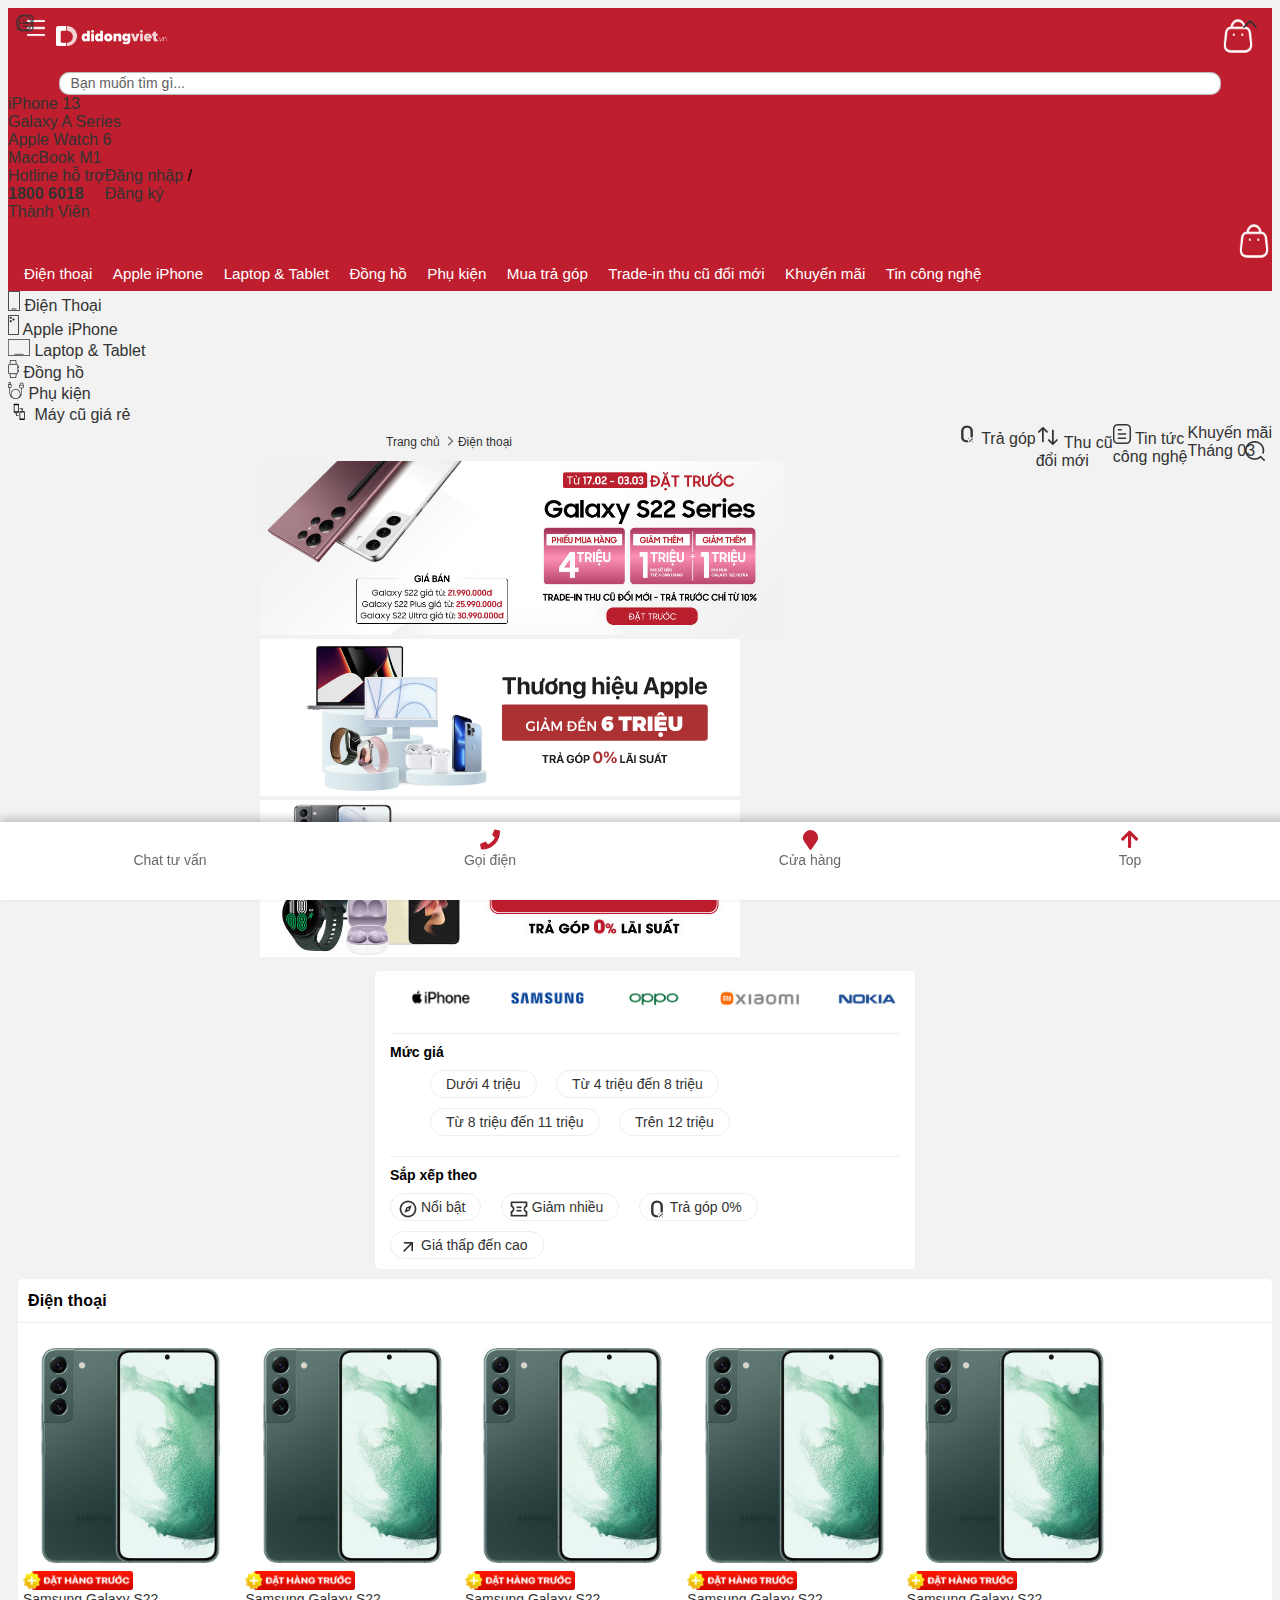
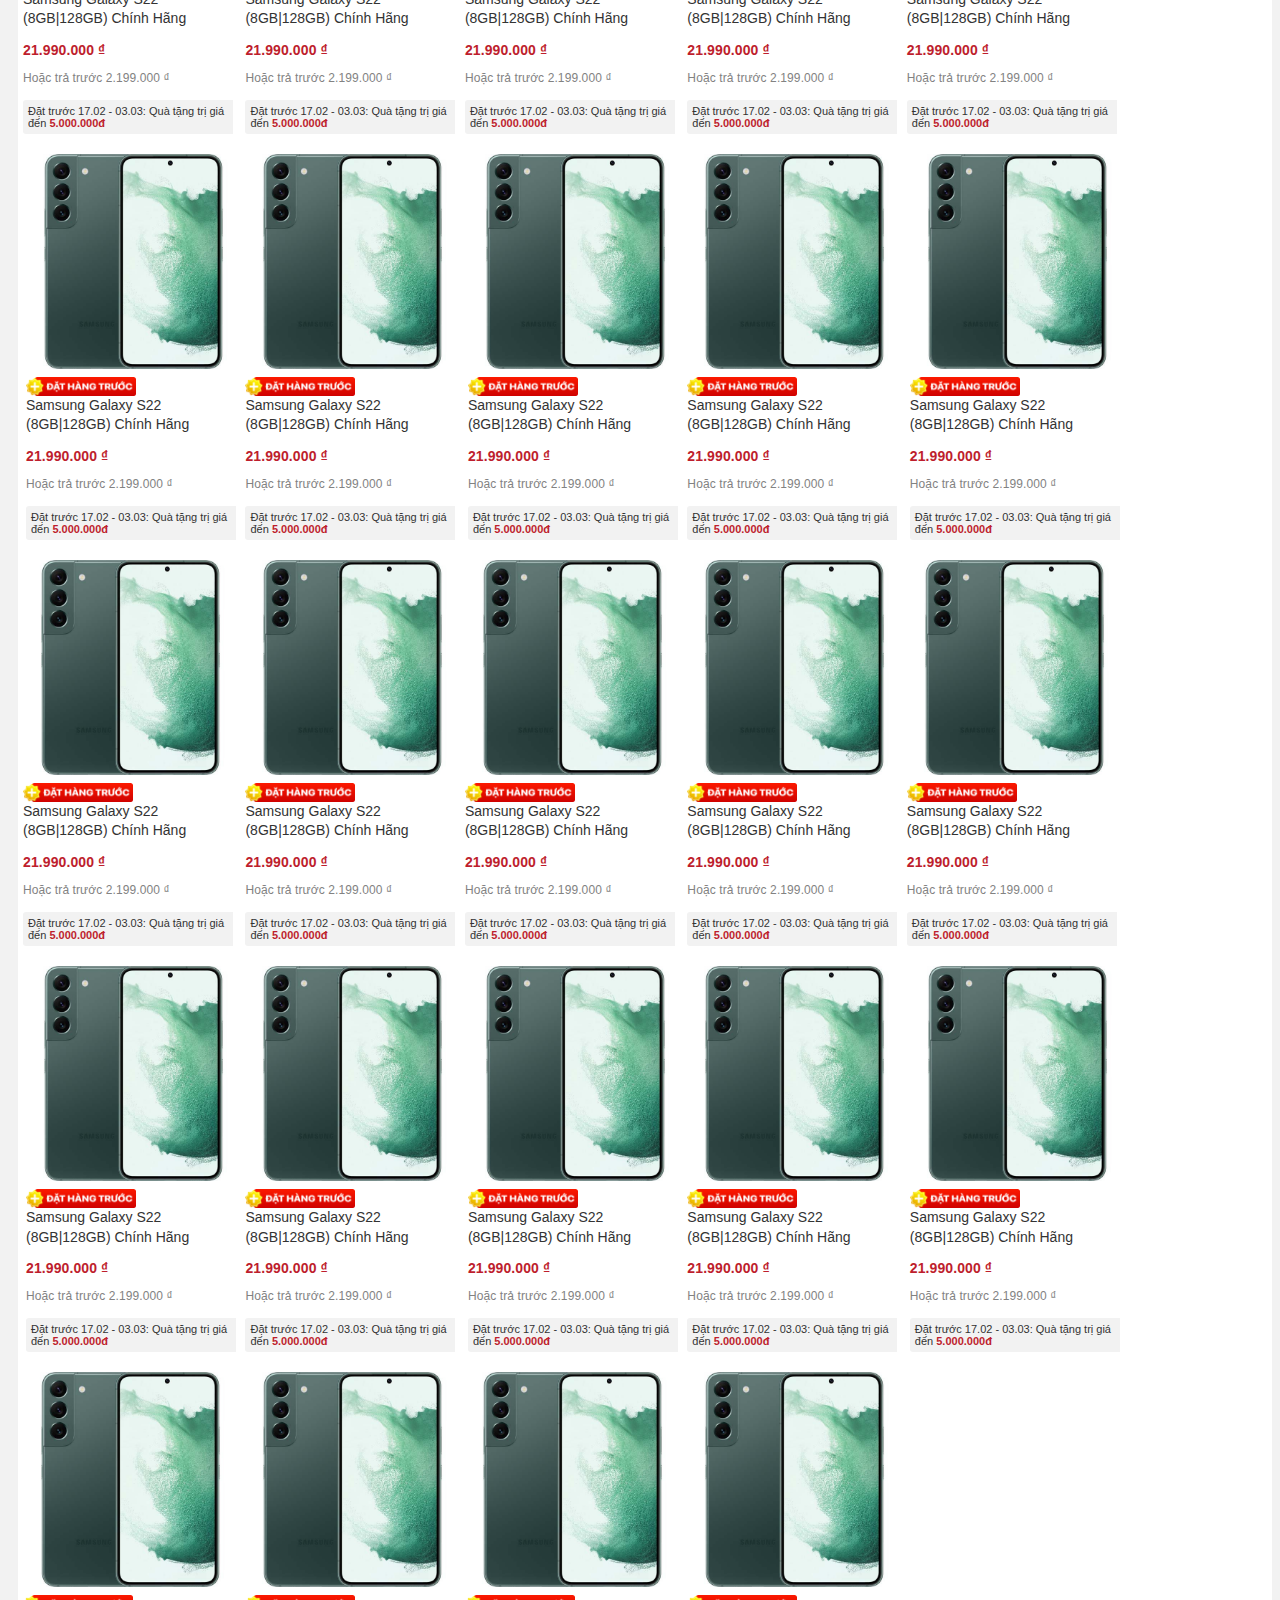
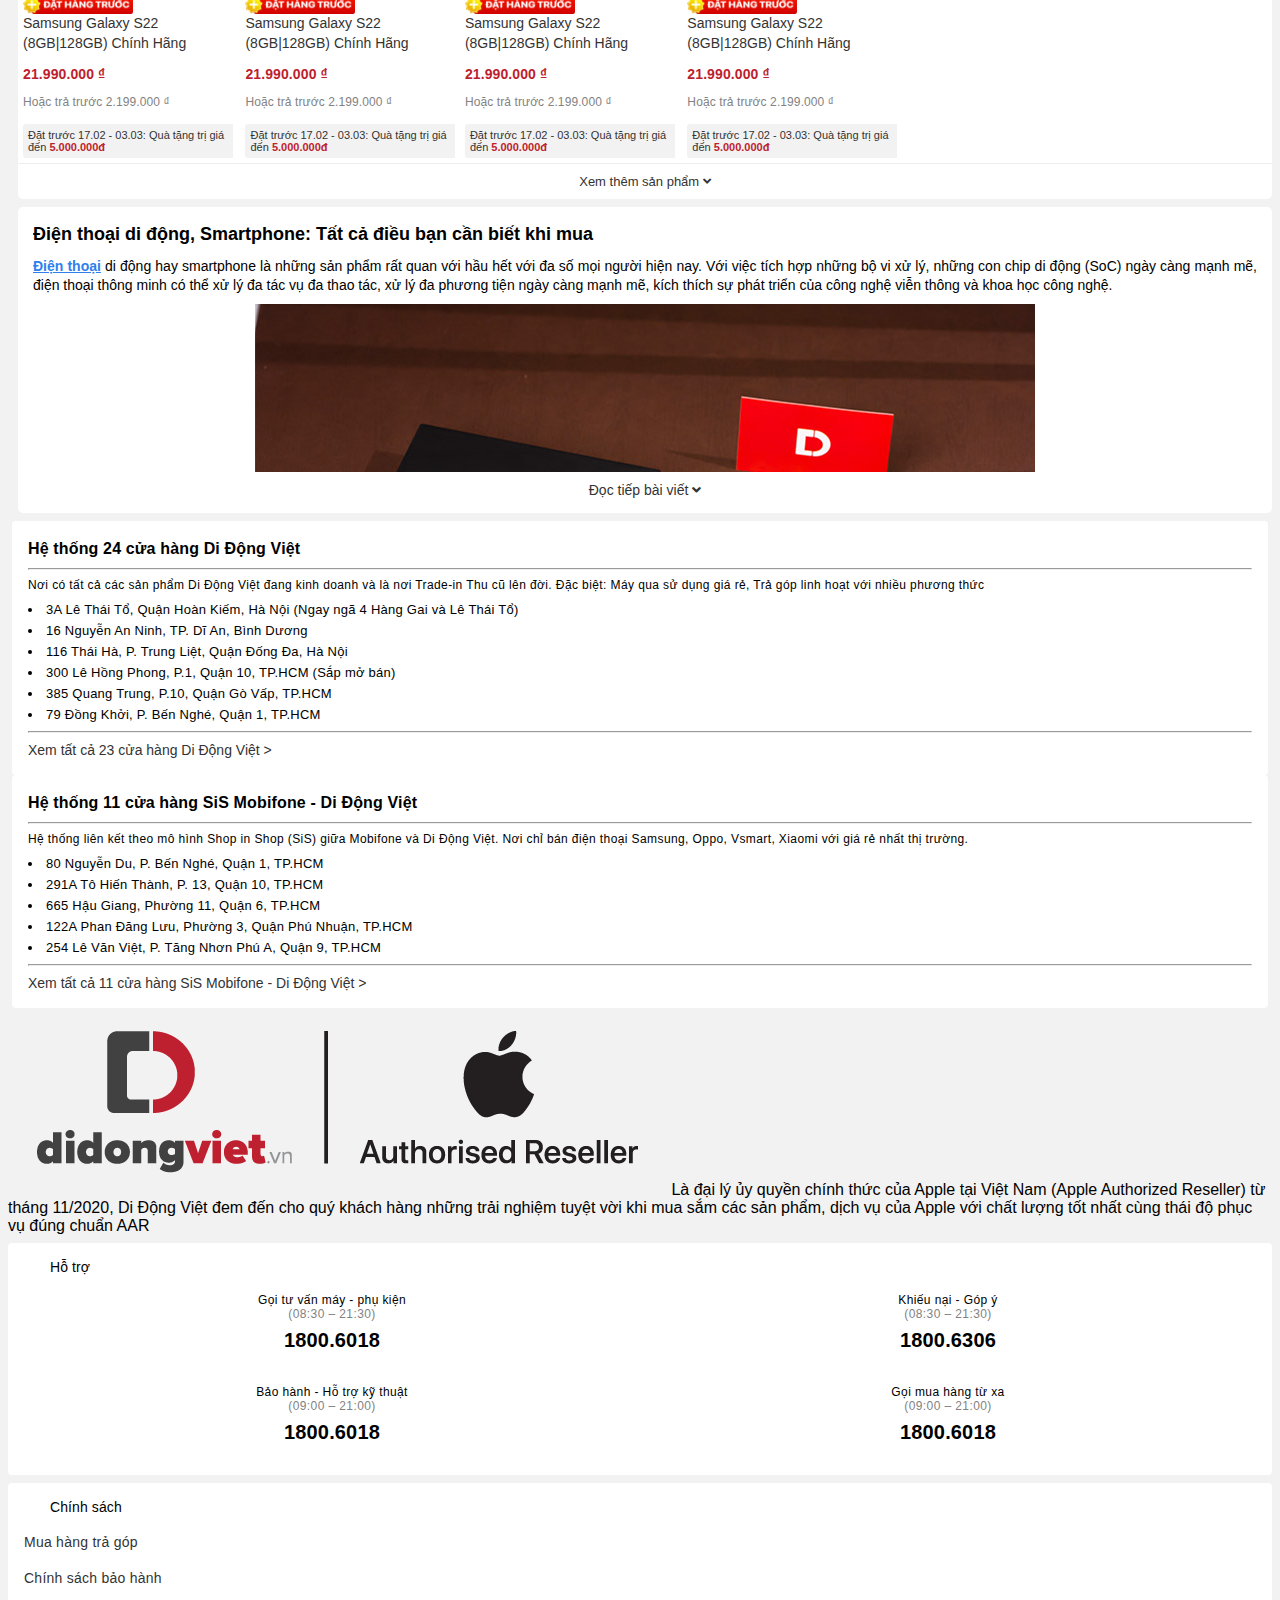
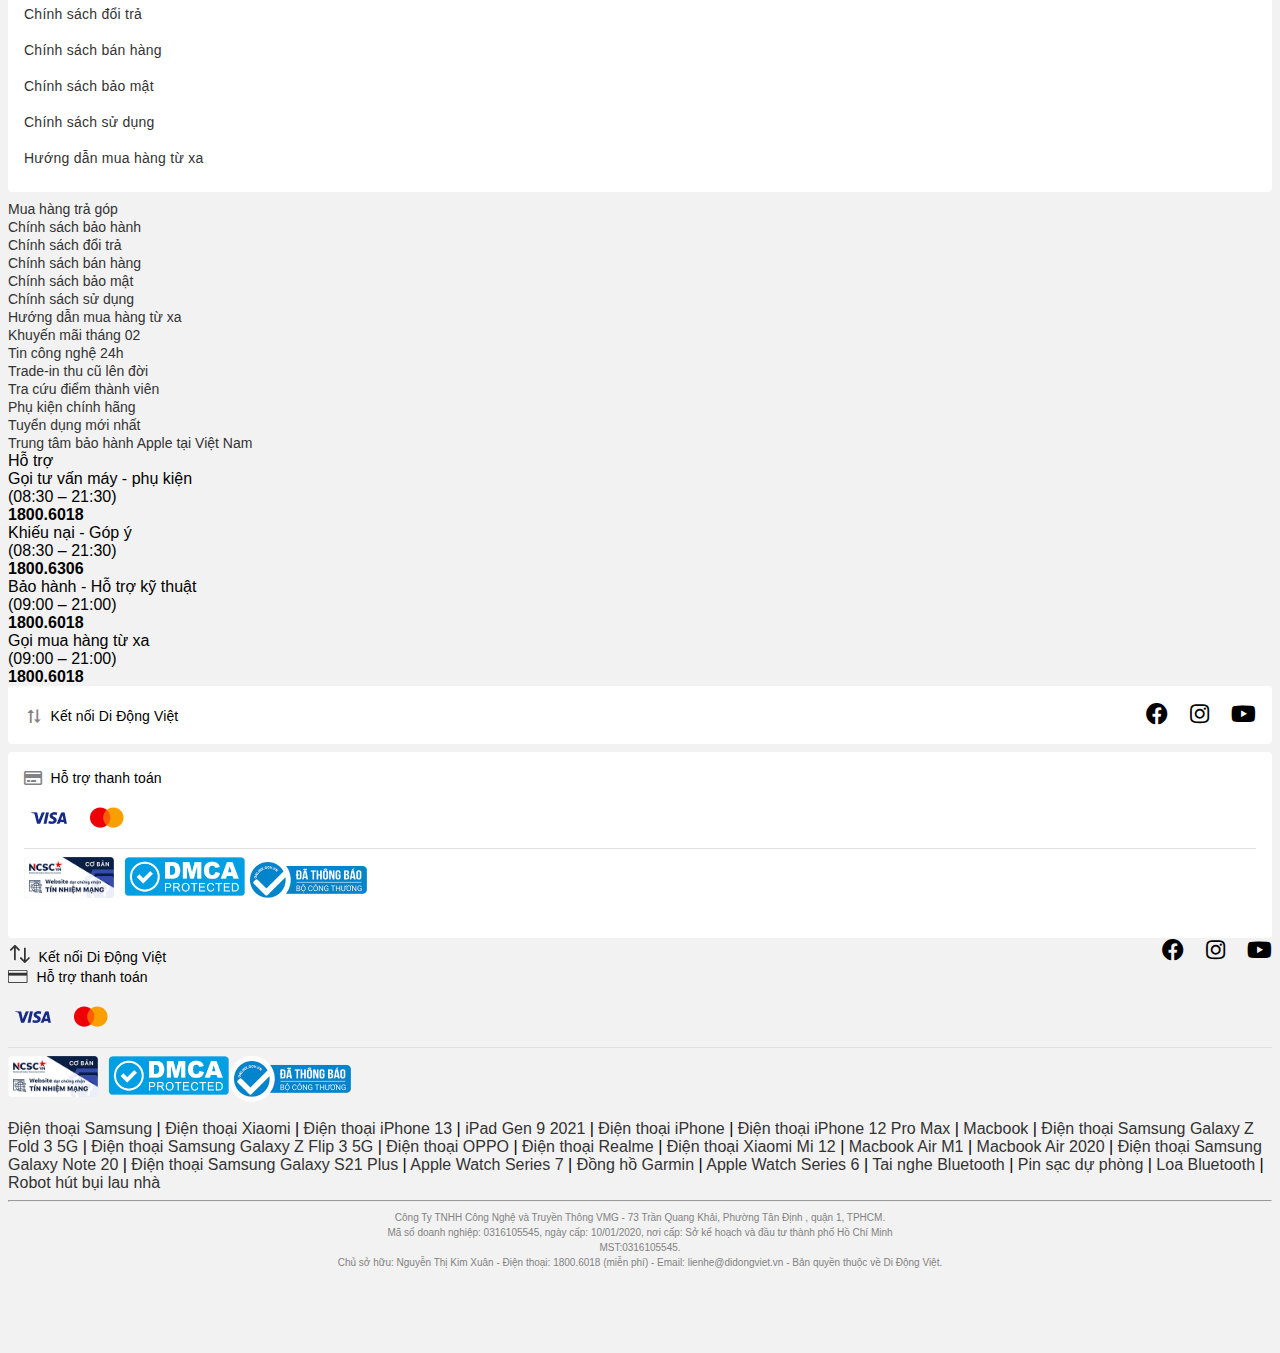
==== commit 8be3e504: "update" ====
--- a/category.html
+++ b/category.html
@@ -5,7 +5,7 @@
     <meta name="viewport" content="width=device-width, initial-scale=1" />
     <title>Di Động Việt | Điện thoại, Tablet, Lap Top, Phụ Kiện Chính Hãng</title>
     <link rel="icon" type="image/x-icon" href="img/logo/ddv-favicon.jpg" />
-    <link rel="stylesheet" href="https://stackpath.bootstrapcdn.com/bootstrap/4.3.1/css/bootstrap.min.css" integrity="sha384-ggOyR0iXCbMQv3Xipma34MD+dH/1fQ784/j6cY/iJTQUOhcWr7x9JvoRxT2MZw1T" crossorigin="anonymous"/>
+    <link href="https://cdn.jsdelivr.net/npm/bootstrap@5.0.2/dist/css/bootstrap.min.css" rel="stylesheet" integrity="sha384-EVSTQN3/azprG1Anm3QDgpJLIm9Nao0Yz1ztcQTwFspd3yD65VohhpuuCOmLASjC" crossorigin="anonymous">
     <link rel="stylesheet" href="https://cdnjs.cloudflare.com/ajax/libs/font-awesome/5.15.3/css/all.min.css"/>
     <link href="https://unpkg.com/boxicons@2.1.1/css/boxicons.min.css" rel="stylesheet"/>
     <link rel="stylesheet" href="owlcarousel/dist/assets/owl.carousel.min.css"/>
@@ -15,48 +15,159 @@
   <body class="page-category page-products">
     <div class="page-wrapper">
         <header class="page-header">
-        <!-- <div class="page-header-banner">
-                    <a href="">
-                        <img src="img/banner/header_mobile.png" alt="">
+            <div class="container-md p-0 pt-md-3 pb-md-2 d-md-flex">
+                <div class="header-content">
+                    <div class="nav-toggler align-items-start d-flex d-md-none">
+                        <img src="img/icon/menu-line.png" alt="" />
+                    </div>
+                    <a href="home.html" class="logo">
+                        <img src="img/logo/logo-ddv.png" alt="" />
                     </a>
-                </div> -->
-        <div class="header-content">
-          <div class="nav-toggler d-flex align-items-start">
-            <img src="img/icon/menu-line.png" alt="" />
-          </div>
-          <a href="home.html" class="logo">
-            <img src="img/logo/logo-ddv.png" alt="" />
-          </a>
-          <a class="cart" href="#">
-            <i class="bx bx-shopping-bag"></i>
-          </a>
+                    <a class="cart d-md-none" href="#">
+                        <i class="fa fa-shopping-bag"></i>
+                    </a>
+                    </div>
+                    <div class="searchbar-section-wrapper d-md-flex flex-grow-1 flex-column">
+                        <div class="searchbar-wrapper">
+                            <div class="input-group searchbar">
+                                <input type="text" name="search" id="" class="searchbar-input" placeholder="Bạn muốn tìm gì..." />
+                                <div class="input-group-btn">
+                                    <button type="button" class="search-btn">
+                                        <i class="fas fa-search"></i>
+                                    </button>
+                                </div>
+                            </div>
+                        </div>
+                        <ul class="header-custom-block d-none d-md-flex">
+                            <li><a href="" target="_blank" rel="noopener">iPhone 13</a></li>
+                            <li><a href="https://didongviet.vn/samsung-galaxy-a" target="_blank" rel="noopener">Galaxy A Series</a></li>
+                            <li><a href="https://didongviet.vn/apple-watch-series-6" target="_blank" rel="noopener">Apple Watch 6</a></li>
+                            <li><a href="https://didongviet.vn/mac-m1" target="_blank" rel="noopener">MacBook M1</a></li>
+                        </ul>
+                    </div>
+                    <div class="top-main-info col-md-4 d-none d-md-block">
+                        <div class="main-info-item info-hotline">
+                            <p class="img float-left"></p>
+                            <div class="info float-left">
+                                <a href="tel:18006018">
+                                    <p class="sub">Hotline hỗ trợ</p>
+                                    <strong class="title">1800 6018</strong>
+                                </a>
+                            </div>
+                        </div>
+                        <div class="main-info-item info-customer">
+                            <p class="img float-left"></p>
+                            <ul class="header links">
+                                <li class="authorization-link" data-label="or">
+                                    <a href="" class="customer-login-link">
+                                        Đăng nhập
+                                    </a>
+                                    /
+                                </li>
+                                <li>
+                                    <a href="" class="customer-register-link">Đăng ký</a>
+                                </li>
+                            </ul>        
+                            <p class="membership">
+                                <a class="color-white" href="https://didongviet.vn/customer/account/">
+                                    Thành Viên
+                                </a>
+                            </p>
+                        </div>
+                    </div>
+                    <a class="cart d-none d-md-flex" href="#">
+                        <i class="fa fa-shopping-bag"></i>
+                    </a>
+            </div>
+            <div class="header-bottom-mobile d-md-none">
+                <p>
+                    <a class="mb-hd" href=""><span class="text">Điện thoại</span></a>
+                    <a class="mb-hd" href=""><span class="text">Apple iPhone</span></a>
+                    <a class="mb-hd" href="">Laptop &amp; Tablet</a>
+                    <a class="mb-hd" href=""><span class="text">Đồng hồ</span></a>
+                    <a class="mb-hd" href=""><span class="text">Phụ kiện</span></a>
+                    <a class="mb-hd" href=""><span class="text">Mua trả góp</span></a>
+                    <a class="mb-hd" href=""><span class="text">Trade-in thu cũ đổi mới</span></a>
+                    <a class="mb-hd" href=""><span class="text">Khuyến mãi</span></a>
+                    <a class="mb-hd" href=""><span class="text">Tin công nghệ</span></a>
+                </p>
+            </div>
+        </header>
+
+        <div class="nav-wrapper d-none d-md-block">
+            <div class="nav-items" role="tablist">
+                <div class="container-sm">
+                    <div class="row m-0">
+                        <div class="nav-menu-wrapper col-md-7 p-0">
+                            <ul class="nav-menu">
+                                <li class="nav-item">
+                                    <i class="fa fa fa-mobile"></i>
+                                    <a href="category.html" class="nav-item-title">
+                                        <span>Điện Thoại</span>
+                                    </a>
+                                </li>
+                                <li class="nav-item">
+                                    <i class="fa fa fa-iphone"></i>
+                                    <a href="category.html" class="nav-item-title">
+                                        <span>Apple iPhone</span>
+                                    </a>
+                                </li>
+                                <li class="nav-item">
+                                    <i class="fa fa fa-mac"></i>
+                                    <a href="category.html" class="nav-item-title">
+                                        <span>Laptop & Tablet</span>
+                                    </a>
+                                </li>
+                                <li class="nav-item">
+                                    <i class="fa fa fa-watch"></i>
+                                    <a href="category.html" class="nav-item-title">
+                                        <span>Đồng hồ</span>
+                                    </a>
+                                </li>
+                                <li class="nav-item">
+                                    <i class="fa fa fa-accessories"></i>
+                                    <a href="category.html" class="nav-item-title">
+                                        <span>Phụ kiện</span>
+                                    </a>
+                                </li>
+                                <li class="nav-item">
+                                    <i class="fa fa fa-maycu"></i>
+                                    <a href="category.html" class="nav-item-title">
+                                        <span>Máy cũ giá rẻ</span>
+                                    </a>
+                                </li>
+                            </ul>
+                        </div>
+                        <div class="nav-functions-wrapper col-md-5">
+                            <a href="https://didongviet.vn/tin-tuc/khuyen-mai/" class="function menu-item-promotion float-right">
+                                <div class="wrapper">      
+                                    <span class="title font-caption">Khuyến mãi<br>Tháng 03</span>
+                                </div>
+                            </a>
+                            <a href="https://didongviet.vn/tin-tuc/" class="function hand-book float-right">
+                                <div class="wrapper">
+                                    <i class="fa fa-hand-book"></i>
+                                    <span class="title font-caption">Tin tức<br>công nghệ</span>
+                                </div>
+                            </a>
+                            <a href="https://didongviet.vn/trade-in/" class="function trade-in float-right">
+                                <div class="wrapper">
+                                    <i class="fa fa-swap"></i>
+                                    <span class="title font-caption">Thu cũ<br>đổi mới</span>
+                                </div>
+                            </a>
+                            <a href="https://didongviet.vn/mua-hang-tra-gop/" class="function installment float-right">
+                                <div class="wrapper">
+                                    <i class="fa fa-installment"></i>
+                                    <span class="title font-caption">Trả góp</span>
+                                </div>
+                            </a>
+                        </div>
+                    </div>
+                </div>
+            </div>
         </div>
-
-        <div class="searchbar-wrapper">
-          <div class="input-group searchbar">
-            <input type="text" name="search" id="" class="searchbar-input" placeholder="Bạn muốn tìm gì..." />
-            <div class="input-group-btn">
-              <button type="button" class="search-btn">
-                <i class="fas fa-search"></i>
-              </button>
-            </div>
-          </div>
-        </div>
-        <div class="header-bottom-mobile">
-          <p>
-            <a class="mb-hd" href=""><span class="text">Điện thoại</span></a>
-            <a class="mb-hd" href=""><span class="text">Apple iPhone</span></a>
-            <a class="mb-hd" href="">Laptop &amp; Tablet</a>
-            <a class="mb-hd" href=""><span class="text">Đồng hồ</span></a>
-            <a class="mb-hd" href=""><span class="text">Phụ kiện</span></a>
-            <a class="mb-hd" href=""><span class="text">Mua trả góp</span></a>
-            <a class="mb-hd" href=""><span class="text">Trade-in thu cũ đổi mới</span></a>
-            <a class="mb-hd" href=""><span class="text">Khuyến mãi</span></a>
-            <a class="mb-hd" href=""><span class="text">Tin công nghệ</span></a>
-          </p>
-        </div>
-        </header>
-        <div class="breadcrumbs">
+        <div class="breadcrumbs desktop-container">
             <ul class="items">
                 <li class="item">
                     <a href="home.html">Trang chủ</a>
@@ -67,7 +178,7 @@
             </ul>
         </div>
         <main class="page-main">
-            <div class="category-slideshow">
+            <div class="category-slideshow desktop-container">
                 <div class="category-left">
                     <div class="carousel-container">
                         <div class="banner-slider-carousel">
@@ -85,13 +196,30 @@
                         </div>
                     </div>
                 </div>
+                <div class="category-right d-none d-md-block">
+                    <div class="category-banner-wrapper">
+                        <div class="category-banner-img">
+                            <a href="">
+                                <img src="img/banner/thu_o_ng-hie_u-apple_480x157.png" alt="">
+                            </a>
+                        </div>
+                        <div class="category-banner-img">
+                            <a href="">
+                                <img src="img/banner/th_ng-hi_u-ss.-didongviet-480x157jpg.jpg" alt="">
+                            </a>
+                        </div>
+                    </div>
+                </div>
             </div>
-            <div class="products-wrapper">
+            <div class="products-wrapper desktop-container">
                 <div class="content-wrapper">
                     <div class="content main">
                         <div class="category-filter-wrapper">
                             <div class="box-group-filter">
                                 <div class="list-cate-scroll">
+                                    <a href="">
+                                        <img src="img/logo/brand/iPhone.png" alt="">
+                                    </a>
                                     <a href="">
                                         <img src="img/logo/brand/samsung42-b_25_1_1.jpg" alt="">
                                     </a>
@@ -1259,8 +1387,8 @@
         </main>
         <footer class="page-footer">
             <div class="footer-content">
-                <div class="footer-top">
-                    <div class="store-system">
+                <div class="footer-top d-block d-md-flex desktop-container mt-md-4">
+                    <div class="store-system col-md-6">
                         <div class="store-system-wrapper footer-content-format">
                             <h6 class="title">Hệ thống 24 cửa hàng Di Động Việt</h6>
                             <hr>
@@ -1274,11 +1402,12 @@
                                     <div class="showroom-info">
                                         <div class="field address">
                                             <ul>
+                                                <li class="d-none d-md-list">3A Lê Thái Tổ, Quận Hoàn Kiếm, Hà Nội (Ngay ngã 4 Hàng Gai và Lê Thái Tổ)</li>
                                                 <li>16 Nguyễn An Ninh, TP. Dĩ An, Bình Dương</li>
                                                 <li>116 Thái Hà, P. Trung Liệt, Quận Đống Đa, Hà Nội</li>
                                                 <li>300 Lê Hồng Phong, P.1, Quận 10, TP.HCM (Sắp mở bán)</li>
                                                 <li>385 Quang Trung, P.10, Quận Gò Vấp, TP.HCM</li>
-                                                <li>79 Đồng Khởi, P. Bến Nghé, Quận 1, TP.HCM</li>
+                                                <li class="d-md-none">79 Đồng Khởi, P. Bến Nghé, Quận 1, TP.HCM</li>
                                             </ul>
                                         </div>
                                     </div>
@@ -1289,19 +1418,57 @@
                         </div>
                         
                     </div>
+                    <div class="store-system col-md-6">
+                        <div class="store-system-wrapper footer-content-format">
+                            <h6 class="title">Hệ thống 11 cửa hàng SiS Mobifone - Di Động Việt</h6>
+                            <hr>
+                            <div class="content">
+                                <div class="caption">
+                                    Hệ thống liên kết theo mô hình Shop in Shop (SiS) giữa Mobifone và 
+                                    Di Động Việt. Nơi chỉ bán điện thoại Samsung, Oppo, Vsmart, Xiaomi 
+                                    với giá rẻ nhất thị trường.
+                                </div>
+                                <div class="store-system-list">
+                                    <div class="showroom-info">
+                                        <div class="field address">
+                                            <ul>
+                                                <li>80 Nguyễn Du, P. Bến Nghé, Quận 1, TP.HCM</li>
+                                                <li>291A Tô Hiến Thành, P. 13, Quận 10, TP.HCM</li>
+                                                <li>665 Hậu Giang, Phường 11, Quận 6, TP.HCM</li>
+                                                <li>122A Phan Đăng Lưu, Phường 3, Quận Phú Nhuận, TP.HCM</li>
+                                                <li>254 Lê Văn Việt, P. Tăng Nhơn Phú A, Quận 9, TP.HCM</li>
+                                            </ul>
+                                        </div>
+                                    </div>
+                                </div>
+                                <hr>
+                                <a href="">Xem tất cả 11 cửa hàng SiS Mobifone - Di Động Việt    ></a>
+                            </div>
+                        </div>
+                        
+                    </div>
+                    <div class="widget block block-static-block col-md-12">
+                        <p class="ddv-apple-thongbao">
+                            <img src="img/media/ddv-apple-chinh-thuc.png" alt="">
+                            Là đại lý ủy quyền chính thức của Apple tại Việt Nam (Apple Authorized Reseller) 
+                            từ tháng 11/2020, Di Động Việt đem đến cho quý khách hàng những trải nghiệm tuyệt 
+                            vời khi mua sắm các sản phẩm, dịch vụ của Apple với chất lượng tốt nhất cùng thái độ 
+                            phục vụ đúng chuẩn AAR
+                        </p>
+                    </div>
                 </div>
-                <div class="footer-bottom container accordion" id="accordionDDVSP" role="tablist" aria-multiselectable="true">
-                    <div class="card footer-content-format">
-                        <div class="card-header" role="tab" id="supportDDV">
-                            <div class="card-control collapsed" data-toggle="collapse" data-parent="#accordionDDVSP" data-target="#collapseSP" aria-expanded="true"
+                <div class="footer-bottom container accordion d-md-none" id="accordionDDVSP" role="tablist" aria-multiselectable="true">
+                    <div class="card accordion-item footer-content-format">
+                        <div class="accordion-header card-header" role="tab" id="supportDDV">
+                            <div class="card-control collapsed" data-bs-toggle="collapse" data-bs-parent="#accordionDDVSP" data-bs-target="#collapseSP" aria-expanded="true"
                             aria-controls="collapseSP">
                             Hỗ trợ
                             </div>
                         </div>
 
-                        <div class="collapse " id="collapseSP" role="tabpanel" aria-labelledby="supportDDV"
-                            data-parent="#accordionDDVSP">
-                            <div class="card-body">
+                        <div class="accordion-collapse collapse " id="collapseSP" role="tabpanel" aria-labelledby="supportDDV"
+                            data-bs-parent="#accordionDDVSP">
+                            <div class="card-body accordion-body">
                                 <ul>
                                     <li>
                                         <div class="agency caption">
@@ -1338,18 +1505,18 @@
                     
                 </div>
 
-                <div class="footer-bottom container accordion" id="accordionDDVPLC" role="tablist" aria-multiselectable="true">
-                    <div class="card footer-content-format">
-                        <div class="card-header" role="tab" id="policyDDV">
-                            <div class="card-control collapsed" data-toggle="collapse" data-parent="#accordionDDVPLC" data-target="#collapsePLC" aria-expanded="true"
+                <div class="footer-bottom container accordion d-md-none" id="accordionDDVPLC" role="tablist" aria-multiselectable="true">
+                    <div class="card accordion-item footer-content-format">
+                        <div class="accordion-header card-header" role="tab" id="policyDDV">
+                            <div class="card-control collapsed" data-bs-toggle="collapse" data-bs-parent="#accordionDDVPLC" data-bs-target="#collapsePLC" aria-expanded="true"
                             aria-controls="collapsePLC">
                             Chính sách
                             </div>
                         </div>
 
-                        <div class="collapse " id="collapsePLC" role="tabpanel" aria-labelledby="policyDDV"
-                            data-parent="#accordionDDVPLC">
-                            <div class="card-body">
+                        <div class="accordion-collapse collapse" id="collapsePLC" role="tabpanel" aria-labelledby="policyDDV"
+                            data-bs-parent="#accordionDDVPLC">
+                            <div class="card-body accordion-body">
                                 <ul>
                                     <li><a href="">Mua hàng trả góp</a></li>
                                     <li><a href="">Chính sách bảo hành</a></li>
@@ -1365,7 +1532,75 @@
                     
                 </div>
 
-                <div class="footer-connect-info container footer-content-format">
+                <div class="footer-middle desktop-container d-none d-md-flex mb-md-3">
+                    <div class="footer-desktop-policy col-md-8">
+                        <div class="desktop-policy-wrapper content">
+                            <div class="policy-links policy-links-left">
+                                <ul>
+                                    <li><a href="">Mua hàng trả góp</a></li>
+                                    <li><a href="">Chính sách bảo hành</a></li>
+                                    <li><a href="">Chính sách đổi trả</a></li>
+                                    <li><a href="">Chính sách bán hàng</a></li>
+                                    <li><a href="">Chính sách bảo mật</a></li>
+                                    <li><a href="">Chính sách sử dụng</a></li>
+                                    <li><a href="">Hướng dẫn mua hàng từ xa</a></li>
+                                </ul>
+                            </div>
+                            <div class="policy-links policy-links-right">
+                                <ul>
+                                    <li><a href="">Khuyến mãi tháng 02</a></li>
+                                    <li><a href="">Tin công nghệ 24h</a></li>
+                                    <li><a href="">Trade-in thu cũ lên đời</a></li>
+                                    <li><a href="">Tra cứu điểm thành viên</a></li>
+                                    <li><a href="">Phụ kiện chính hãng</a></li>
+                                    <li><a href="">Tuyển dụng mới nhất</a></li>
+                                    <li><a href="">Trung tâm bảo hành Apple tại Việt Nam</a></li>
+                                </ul>
+                            </div>
+                        </div>
+                    </div>
+                    <div class="footer-desktop-support col-md-4">
+                        <div class="footer-support-wrapper content">
+                            <p class="title">Hỗ trợ</p>
+                            <div class="content">
+                                <div class="support-list">
+                                    <ul>
+                                        <li>
+                                            <div class="agency">
+                                                <p>Gọi tư vấn máy - phụ kiện</p>
+                                                <span>(08:30 – 21:30)</span>
+                                            </div>
+                                            <div class="phone"><strong>1800.6018</strong></div>
+                                        </li>
+                                        <li>
+                                            <div class="agency">
+                                                <p>Khiếu nại - Góp ý</p>
+                                                <span>(08:30 – 21:30)</span>
+                                            </div>
+                                            <div class="phone"><strong>1800.6306</strong></div>
+                                        </li>
+                                        <li>
+                                            <div class="agency">
+                                                <p>Bảo hành - Hỗ trợ kỹ thuật</p>
+                                                <span>(09:00 – 21:00)</span>
+                                            </div>
+                                            <div class="phone"><strong>1800.6018</strong></div>
+                                        </li>
+                                        <li>
+                                            <div class="agency">
+                                                <p>Gọi mua hàng từ xa</p>
+                                                <span>(09:00 – 21:00)</span>
+                                            </div>
+                                            <div class="phone"><strong>1800.6018</strong></div>
+                                        </li>
+                                    </ul>
+                                </div>
+                            </div>
+                        </div>
+                    </div>
+                </div>
+
+                <div class="footer-connect-info container footer-content-format d-md-none">
                     <div class="footer-connect-info-wrapper">
                         <div class="connect-info-wrapper">
                             <div class="connect-info social">
@@ -1383,7 +1618,7 @@
                     </div>
                 </div>
 
-                <div class="footer-payment-info container footer-content-format">
+                <div class="footer-payment-info container footer-content-format d-md-none">
                     <div class="footer-payment-info-wrapper">
                         <div class="payment-info-wrapper">
                             <div class="payment-info support">
@@ -1412,12 +1647,137 @@
                     </div>
                 </div>
 
+                <div class="footer-desktop-connect-info desktop-container d-none d-md-block my-md-3">
+                    <div class="desktop-connect-info-wrapper content d-flex align-items-center">
+                        <div class="connect-info-wrapper">
+                            <div class="connect-info social">
+                                <div class="title">
+                                    <i class='fa fa-swap'></i>
+                                    <p class="connect-info-title">Kết nối Di Động Việt</p>
+                                </div>
+                                <div class="icon d-flex justify-content-end align-items-center">
+                                    <i class="fab fa-facebook"></i>
+                                    <i class="fab fa-instagram"></i>
+                                    <i class="fab fa-youtube"></i>
+                                </div>
+                            </div>
+                        </div>
+                        <div class="payment-info-wrapper">
+                            <div class="payment-info support d-flex">
+                                <div class="title">
+                                    <i class="fa fa-credit-card"></i>
+                                    <div class="connect-info-title">Hỗ trợ thanh toán</div>
+                                </div>
+                                <div class="icon d-flex align-items-center">
+                                    <i class="fa fa-visa"></i>
+                                    <i class="fa fa-mastercard"></i>
+                                </div>
+                                <div class="congthuong">
+                                    <a href="https://tinnhiemmang.vn/danh-ba-tin-nhiem/didongvietvn-1637207046" target="_blank" rel="nofollow" title="Chung nhan Tin Nhiem Mang">
+                                        <img src="img/icon/handle_cert.png" style="width:90px;" alt="Chung nhan Tin Nhiem Mang">
+                                    </a>
+                                    <a href="https://www.dmca.com/Protection/Status.aspx?ID=5bf6fb85-07c6-4051-a9fe-1791769af978&refurl=https://didongviet.vn/" target="_blank" rel="nofollow" title="DMCA.com Protection Status" class="dmca-badge">
+                                        <img src="img/icon/dmca_protected_16_120.png" alt="DMCA.com Protection Status">
+                                    </a>
+                                    <script src="https://images.dmca.com/Badges/DMCABadgeHelper.min.js"></script> 
+                                    <a target="_blank" href="http://online.gov.vn/Home/WebDetails/78543?AspxAutoDetectCookieSupport=1">
+                                        <i class="fa fa-cong-thuong"></i>
+                                    </a>
+                                </div>
+                            </div>
+                        </div>
+                    </div>
+                </div>
+
                 <div class="footer-intro container">
                     <div class="row m-0">
-                        <div class="info-content font-caption col-12">
-                            <p style="text-align: center;"><strong>Công Ty TNHH Công Nghệ và Truyền Thông VMG</strong><br>62A Trần Quang Khải, Phường Tân Định , quận 1, TPHCM.<br>Số giấy chứng nhận đăng ký kinh doanh: 0316105545, ngày cấp: 10/01/2020.</p>
-                <p style="text-align: center;">&nbsp;</p>
-                <p style="text-align: center;">Chủ sở hữu: Trần Minh Phúc - Phone: 1800.6018<br>Email: lienhe@didongviet.vn<br>Bản quyền thuộc về Di Động Việt.</p>        </div>
+                        <div class="intro-content text-center col-12">
+                            <p>
+                                <a href="" target="_blank" rel="noopener">
+                                    Điện thoại Samsung
+                                </a> | 
+                                <a href="" target="_blank" rel="noopener">
+                                    Điện thoại Xiaomi
+                                </a> | 
+                                <a href="" target="_blank" rel="noopener">
+                                    Điện thoại iPhone 13
+                                </a> | 
+                                <a href="" target="_blank" rel="noopener">
+                                    iPad Gen 9 2021
+                                </a> | 
+                                <a href="" target="_blank" rel="noopener">
+                                    Điện thoại iPhone
+                                </a> | 
+                                <a href="" target="_blank" rel="noopener">
+                                    Điện thoại iPhone 12 Pro Max
+                                </a> | 
+                                <a href="" target="_blank" rel="noopener">
+                                    Macbook
+                                </a> | 
+                                <a href="" target="_blank" rel="noopener">
+                                    Điện thoại Samsung Galaxy Z Fold 3 5G
+                                </a> | 
+                                <a href="" target="_blank" rel="noopener">
+                                    Điện thoại Samsung Galaxy Z Flip 3 5G
+                                </a> | 
+                                <a href="" target="_blank" rel="noopener">
+                                    Điện thoại OPPO
+                                </a> | 
+                                <a href="" target="_blank" rel="noopener">
+                                    Điện thoại Realme
+                                </a> | 
+                                <a href="" target="_blank" rel="noopener">
+                                    Điện thoại Xiaomi Mi 12
+                                </a> | 
+                                <a href="" target="_blank" rel="noopener">
+                                    Macbook Air M1
+                                </a> | 
+                                <a href="" target="_blank" rel="noopener">
+                                    Macbook Air 2020
+                                </a> | 
+                                <a href="" target="_blank" rel="noopener">
+                                    Điện thoại Samsung Galaxy Note 20
+                                </a> | 
+                                <a href="" target="_blank" rel="noopener">
+                                    Điện thoại Samsung Galaxy S21 Plus
+                                </a> | 
+                                <a href="" target="_blank" rel="noopener">
+                                    Apple Watch Series 7
+                                </a> | 
+                                <a href="" target="_blank" rel="noopener">
+                                    Đồng hồ Garmin
+                                </a> | 
+                                <a href="" target="_blank" rel="noopener">
+                                    Apple Watch Series 6
+                                </a> | 
+                                <a href="" target="_blank" rel="noopener">
+                                    Tai nghe Bluetooth
+                                </a> | 
+                                <a href="" target="_blank" rel="noopener">
+                                    Pin sạc dự phòng
+                                </a> | 
+                                <a href="" target="_blank" rel="noopener">
+                                    Loa Bluetooth
+                                </a> | 
+                                <a href="" target="_blank" rel="noopener">
+                                    Robot hút bụi lau nhà
+                                </a>
+                            </p>
+                        </div>
+                        <div class="col-12">
+                            <hr>
+                        </div>
+                        <div class="info-content text-center font-body-2 col-12">
+                            <p>
+                                Công Ty TNHH Công Nghệ và Truyền Thông VMG - 73 Trần Quang Khải, Phường Tân Định , quận 1, TPHCM.
+                                <br>
+                                Mã số doanh nghiệp: 0316105545, ngày cấp: 10/01/2020, nơi cấp: Sở kế hoạch và đầu tư thành phố Hồ Chí Minh 
+                                <br>
+                                MST:0316105545. 
+                                <br>
+                                Chủ sở hữu: Nguyễn Thị Kim Xuân - Điện thoại: 1800.6018 (miễn phí) - Email: lienhe@didongviet.vn - Bản quyền thuộc về Di Động Việt.
+                            </p>
+                        </div>
                     </div>
                 </div>
                 <div class="bottom-bar">
@@ -1462,8 +1822,8 @@
     <!-- jQuery -->
     <script src="https://code.jquery.com/jquery-3.3.1.slim.min.js" integrity="sha384-q8i/X+965DzO0rT7abK41JStQIAqVgRVzpbzo5smXKp4YfRvH+8abtTE1Pi6jizo" crossorigin="anonymous"></script>
     <!-- Bootstrap JavaScript -->
-    <script src="https://cdn.jsdelivr.net/npm/popper.js@1.14.3/dist/umd/popper.min.js" integrity="sha384-ZMP7rVo3mIykV+2+9J3UJ46jBk0WLaUAdn689aCwoqbBJiSnjAK/l8WvCWPIPm49" crossorigin="anonymous"></script>
-    <script src="https://cdn.jsdelivr.net/npm/bootstrap@4.1.3/dist/js/bootstrap.min.js" integrity="sha384-ChfqqxuZUCnJSK3+MXmPNIyE6ZbWh2IMqE241rYiqJxyMiZ6OW/JmZQ5stwEULTy" crossorigin="anonymous"></script>
+    <script src="https://cdn.jsdelivr.net/npm/@popperjs/core@2.9.2/dist/umd/popper.min.js" integrity="sha384-IQsoLXl5PILFhosVNubq5LC7Qb9DXgDA9i+tQ8Zj3iwWAwPtgFTxbJ8NT4GN1R8p" crossorigin="anonymous"></script>
+    <script src="https://cdn.jsdelivr.net/npm/bootstrap@5.0.2/dist/js/bootstrap.min.js" integrity="sha384-cVKIPhGWiC2Al4u+LWgxfKTRIcfu0JTxR+EQDz/bgldoEyl4H0zUF0QKbrJ0EcQF" crossorigin="anonymous"></script>
     <script src="owlcarousel/dist/owl.carousel.min.js"></script>
     <script src="js/app.js"></script>
   </body>
--- a/css/home.css
+++ b/css/home.css
@@ -8,10 +8,21 @@
     padding: 0;
 }
 
-button:focus, .btn:focus {
+::-webkit-scrollbar {
+    width: 8px;
+    background: #f1f1f1;
+}
+    
+::-webkit-scrollbar-thumb {
+    border-radius: 10px;
+    background-color: #a9a9a9;
+}
+
+
+input:focus, button:focus, .btn:focus {
     outline: none;
     box-shadow: none;
-  }
+}
 
 html, body{
     font-family: 'Roboto', sans-serif;
@@ -21,6 +32,11 @@
     background: #f2f2f2 !important;
 }
 
+.searchbar-input::placeholder{
+    font-size: 14px;
+    color: rgb(94, 94, 94);
+}
+
 img{
     max-height: 100%;
     max-width: 100%;
@@ -41,7 +57,6 @@
 }
 
 .header-content{
-    margin-top: 10;
     padding: 8px 16px;
     display: flex;
     flex-wrap: wrap;
@@ -73,6 +88,37 @@
     font-size: 1.2em;
 }
 
+.fas.fa-search{
+    background: url(../img/icon/search.png) no-repeat;
+    background-size: 24px;
+    width: 24px;
+    height: 24px;
+    top: 8px;
+    right: 15px;
+}
+
+.search-btn{
+    display: inline-block;
+    background-image: none;
+    background: none;
+    border: 0;
+    box-shadow: none;
+    line-height: inherit;
+    margin: 0;
+    padding: 0;
+    text-decoration: none;
+    text-shadow: none;
+    font-weight: 400;
+    padding: 5px 0;
+    position: absolute;
+    right: 6px;
+    top: 3px;
+    z-index: 1;
+}
+
+.fas.fa-search::before{
+    content: '';
+}
 .searchbar-wrapper{
     display: flex;
     margin-top: 8px;
@@ -152,9 +198,6 @@
     display: block;
 }
 
-.carousel-wrapper{
-}
-
 .owl-dots{
     width: 100%;
     text-align: center;
@@ -198,12 +241,6 @@
 .homepage-content-wrapper{
     background: #fff;
     border-radius: 4px;
-}
-
-.homepage-menu-cate .menu-cate-content{
-    display: grid;
-    grid-gap: 8px;
-    grid-template-columns: 80px 80px 80px 80px 80px 80px;
 }
 
 .menu-cate-content a img {
@@ -419,7 +456,6 @@
     position: relative;
     background: #f2f2f2;
     border-radius: 3px;
-    -webkit-border-radius: 3px;
 }
 
 .special-offer-price{
@@ -1266,7 +1302,6 @@
     transition: 0.3s all;
     -webkit-transition: 0.3s all;
     border-radius: 3px;
-    -webkit-border-radius: 3px;
 }
 
 .box-group-filter .filter-category,.box-group-filter .block.filter{
@@ -1279,7 +1314,6 @@
     font-size: 14px;
     border: 0.5px solid #eee;
     border-radius: 14px;
-    -webkit-border-radius: 14px;
     margin: 0 15px 0 0;
     color: #333;
     padding: 5px 15px;
@@ -1488,11 +1522,14 @@
     margin-left: 15px;
 }
 
+.brand-menu-cate-wrapper .menu-cate-content.homepage-content-wrapper{
+    background: #fff;
+}
+
 .category-view .category-description {
     background: #fff;
     padding: 15px 15px 5px;
     border-radius: 5px;
-    -webkit-border-radius: 5px;
 }
 
 .min-full-text {
@@ -1512,47 +1549,863 @@
     text-align: center;
 }
 
+.mainproduct{
+    background-color: #fff;
+    margin: 0;
+    padding: 10px;
+    overflow: hidden;
+}
+
+.mainproduct-wrapper{
+    padding: 0 4px;
+    margin-bottom: 6px;
+}
+
+.fotorama__nav-wrap{
+}
+
+.fotorama .fotorama__nav--thumbs .fotorama__nav__frame {
+    padding: 2px;
+    height: 110px !important;
+}
+
+.fotorama .fotorama__nav__shaft.fotorama__grab .fotorama__thumb-border{
+    height:106px;
+    border-width:2px;
+    margin-top:2px
+}
+
+.fotorama .fotorama__nav-wrap .fotorama__nav__frame.fotorama__nav__frame--thumb .fotorama__thumb img.fotorama__img{
+    top: 9%!important;
+}
+
+.fotorama__nav-wrap--horizontal .fotorama__thumb__arr--left, .fotorama__nav-wrap--horizontal .fotorama__thumb__arr--right {
+    bottom: 0;
+    cursor: pointer;
+    position: absolute;
+    top: 0;
+    width: 30px;
+    z-index: 1000;
+}
+
+.product-info-main .heading-title {
+    margin: 10px 0;
+}
+
+h1, h6 {
+    font-weight: bold;
+    font-size: 20px;
+    line-height: 23px;
+    letter-spacing: 0.15px;
+}
+
+h1, h2, h3, h4, h5, h6 {
+    margin: 0;
+}
+
+.fa.star-full{
+    background: url(../img/icon/star-full.png) no-repeat;
+    background-size: 16px 14px;
+    width: 16px;
+    height: 14px;
+}
+
+.fa.star-empty{
+    background: url(../img/icon/star-empty.png) no-repeat;
+    background-size: 16px 14px;
+    width: 16px;
+    height: 14px;
+}
+
+.rating-summary {
+    overflow: hidden;
+    white-space: nowrap;
+    line-height: 14px;
+}
+
+.product-reviews-sum .rating-summary {
+    display: table-cell;
+    left: -5px;
+    position: relative;
+    text-align: left;
+    vertical-align: middle;
+}
+
+.reviews-actions-intro {
+    padding-left: 10px;
+    font-size: 14px;
+    line-height: 16px;
+    color: #828282;
+    border-left: 1px solid #828282;
+}
+
+.product-info-main .product-reviews-sum {
+    margin-bottom: 15px;
+    margin-left: 3px;
+}
+
+.product-reviews-sum {
+    display: table;
+    margin: 10px 0 12px;
+}
+
+.product-info-main .product-info-price .product-price-top {
+    display: flex;
+    text-align: center;
+    padding-bottom: 0px;
+    background: #f2f2f2;
+    border-radius: 4px;
+}
+
+.product-info-main .product-price-top {
+    padding: 15px;
+}
+
+.product-info-main .product-info-price .product-price-top {
+    padding-bottom: 10px;
+}
+
+.product-info-main .product-info-price .price-box {
+    width: 45%;
+    margin-top: 0px;
+}
+
+.product-info-main .product-info-price .installment-wraper .installment-title,.product-info-main .product-info-price .price-box .price-container .price-label {
+    font-size: 14px;
+    font-weight: 500;
+    padding-bottom: 10px;
+    margin-bottom: 0;
+    display: block;
+    line-height: 20px;
+}
+
+.product-info-main .product-info-price .price-box .price-container .price {
+    font-style: normal;
+    font-weight: bold;
+    font-size: 20px;
+    line-height: 23px;
+    align-items: center;
+    color: #be1e2d;
+}
+
+.wrapper-or .line {
+    position: absolute;
+    left: 49%;
+    top: 0;
+    bottom: 0;
+    width: 1px;
+    z-index: 1;
+    background: #828282;
+}
+
+.wrapper-or {
+    position: relative;
+    width: 45px;
+    height: 65px;
+    margin: 0;
+    display: inline-block;
+}
+
+.wrapper-or .wordwrapper {
+    text-align: center;
+    height: 12px;
+    position: absolute;
+    left: 0;
+    right: 0;
+    top: 50%;
+    margin-top: -12px;
+    z-index: 2;
+}
+
+.wrapper-or .wordwrapper .word {
+    color: #000;
+    letter-spacing: 1px;
+    padding: 3px;
+    background: #f2f2f2;
+    font-size: 0.9em;
+}
+
+.product-info-main .installment-wraper {
+    width: 45%;
+    display: inline-block;
+}
+
+.product-info-main .installment-wraper .installment-content .price-installment {
+    font-style: normal;
+    font-weight: bold;
+    font-size: 20px;
+    line-height: 23px;
+    align-items: center;
+    color: #be1e2d;
+}
+
+.product-promotion-wrapper{
+    background-color: #ffffff;
+    padding: 10px 10px 5px;
+    overflow: hidden;
+    margin-bottom: 8px;
+    font-size: 0.9em;
+}
+
+.promo-title{
+    color: #be1e2d;
+    font-weight: bold;
+    margin-bottom: 10px;
+    display: block;
+    position: relative;
+    padding-left: 25px;
+}
+
+.promotion-wrapper .promo-details .promo-title i {
+    position: absolute;
+    top: 2px;
+    left: 0;
+}
+
+.fa.fa-pro {
+    background: url(../img/icon/promotion-icon-.png) no-repeat;
+    background-size: 22px 18px;
+    width: 22px;
+    height: 18px;
+}
+
+.promotion-main li {
+    margin-bottom: 10px;
+    list-style: inside;
+}
+
+.payment-info-wrapper {
+    margin-bottom: 15px;
+}
+
+.payment-info-wrapper .type-1 {
+    background: #00b2a6;
+    color: #fff;
+    padding: 10px;
+    border-radius: 5px;
+    font-size: 13px;
+}
+
+.payment-info-wrapper div {
+    margin-bottom: 10px;
+}
+
+.payment-info-wrapper .type-2 a, .payment-info-wrapper .type-1 a {
+    color: #fff;
+    text-decoration: underline;
+    font-size: 12px;
+}
+
+.payment-info-wrapper .type-2 {
+    background: #be1e2d;
+    color: #fff;
+    padding: 10px;
+    border-radius: 5px;
+    font-size: 14px;
+}
+
+.form-submit-preorder {
+    position: relative;
+    margin-top: 10px;
+    border: 1px solid #f97d10;
+    padding: 10px;
+    background: #fff4de;
+    border-radius: 4px;
+}
+
+.formtitle {
+    text-transform: uppercase;
+    font-weight: bold;
+    display: block;
+    margin-bottom: 15px;
+}
+
+.style-radio a, .preorder-color label {
+    background: #fff;
+    font-size: 0.9em;
+}
+
+.preorder-color{
+    font-size: 0.89em !important;
+}
+
+.preorder-color label, .style-radio a {
+    transition: 0.3s all;
+    -webkit-transition: 0.3s all;
+    border: 1px solid #9e9e9e;
+    padding: 5px 20px;
+    border-radius: 5px;
+    margin: 5px;
+    display: inline-block;
+    color: #010101;
+}
+
+.form-submit-preorder .preorder-color {
+    margin-bottom: 5px;
+}
+
+.preorder-color label.active, .style-radio a.active {
+    background: #0a44b6;
+    border: 1px solid #0a44b6;
+}
+
+.preorder-qty {
+    font-size: 0.9em;
+    overflow: hidden;
+    margin-bottom: 15px;
+}
+
+.preorder-qty label {
+    font-weight: bold;
+    margin-right: 10px;
+    width: 70px;
+    float: left;
+}
+
+.preorder-qty select {
+    width: 100px;
+    border-radius: 5px;
+}
+
+select {
+    background: #ffffff no-repeat 100% 45%;
+    background-clip: padding-box;
+    border: 1px solid #cccccc;
+    border-radius: 1px;
+    font-family: 'Roboto', sans-serif;
+    font-size: 14px;
+    height: 32px;
+    line-height: 1.42857143;
+    padding: 4px 25px 5px 0;
+    vertical-align: baseline;
+    width: 100%;
+    box-sizing: border-box;
+}
+
+input[type="text"]:not(.searchbar-input), input[type="password"], input[type="url"], input[type="tel"], input[type="search"], input[type="number"], input[type="datetime"], input[type="email"] {
+    background: #ffffff;
+    background-clip: padding-box;
+    border: 1px solid #c2c2c2;
+    border-radius: 1px;
+    font-family: 'Roboto', sans-serif;
+    font-size: 14px;
+    height: 32px;
+    line-height: 1.42857143;
+    padding: 0 9px;
+    vertical-align: baseline;
+    width: 100%;
+    box-sizing: border-box;
+}
+
+.form-submit-preorder textarea::placeholder{
+    font-size: 0.9em;
+}
+
+.form-submit-preorder textarea {
+    width: 100%;
+    height: 50px;
+    border: 1px solid #eee;
+    margin-bottom: 15px;
+}
+
+.register-info input {
+    margin-bottom: 10px;
+}
+
+.mode-deposit {
+    margin-bottom: 15px;
+}
+
+.register-info button {
+    height: 35px;
+    font-size: 15px;
+    padding: 0 20px;
+    width: auto;
+    display: inline-block;
+    margin-bottom: 5px;
+    border-radius: 3px;
+    border: none;
+    color: #fff;
+    background: #be1e2d;
+}
+
+#statistics-preorder h3 {
+    margin: 30px 0 15px;
+}
+
+h3 {
+    font-weight: 600;
+    line-height: 1.1;
+    font-size: 1.1em;
+}
+
+.scrollTotal {
+    max-height: 350px;
+    overflow-y: scroll;
+    overflow-x: hidden;
+}
+
+#statistics-preorder .list-statistics-order table {
+    border-right: 1px solid #eee;
+    border-left: 1px solid #eee;
+    border-bottom: 1px solid #eee;
+}
+
+#statistics-preorder .list-statistics-order table thead th {
+    background: #333;
+    color: #fff;
+    font-size: 0.9em;
+}
+
+#statistics-preorder .list-statistics-order table th, #statistics-preorder .list-statistics-order table td {
+    padding: 10px 10px;
+}
+
+table > thead > tr > th, table > thead > tr > td {
+    vertical-align: bottom;
+}
+
+#statistics-preorder .list-statistics-order table td {
+    border-left: 1px solid #eee;
+    border-top: 1px solid #eee;
+}
+
+table > tbody > tr > td {
+    font-size: 0.9em;
+    vertical-align: top;
+}
+
+.page-product .mainproduct-content .mainproduct-bottom-wrapper{
+    max-width: 100%;
+    padding: 0;
+    font-size: 0.9em;
+}
+
+
+.page-product .mainproduct .more-info-header{
+    position: relative;
+    padding-left: 25px;
+    margin-bottom: 10px;
+}
+
+.page-product .mainproduct .more-info-header i{
+    position: absolute;
+    top: 1px;
+    left: 0;
+    font-size: 1.5em;
+}
+
+.page-product .mainproduct-content .mainproduct-bottom-wrapper .more-info .fa{
+    float: left;
+}
+
+.fa.fa-bag-info {
+    background: url(../img/icon/bag-info-icon.png) no-repeat;
+    background-size: 17px 17px;
+    width: 17px;
+    height: 17px;
+}
+
+.fa.fa-shield-done {
+    background: url(../img/icon/shield-done.png) no-repeat;
+    background-size: 16px 17px;
+    width: 16px;
+    height: 17px;
+}
+
+.mainproduct-description {
+    background: #fff;
+    padding: 10px;
+    margin-top: 10px;
+}
+
+.mainproduct-description p {
+    margin: 0 0 10px;
+    font-size: 14px;
+}
+
+.page-product .product-specs{
+    margin-top: 8px;
+    padding: 0;
+}
+
+.fa.fa-setting {
+    background: url(../img/icon/setting.png) no-repeat;
+    background-size: 15px 16px;
+    width: 15px;
+    height: 16px;
+}
+
+.page-product .specs-list .specs-title {
+    font-weight: 500;
+    font-size: 14px;
+    letter-spacing: 0.1px;
+    padding-left: 5px;
+}
+
+.page-product .specs-list .fa {
+    background-size: cover !important;
+    vertical-align: middle;
+}
+
+#product-specs-table{
+    padding-bottom: 15px;
+}
+
+.page-product #product-specs-table .block-spec {
+    border-bottom: 1px solid #eee;
+    padding-bottom: 8px;
+    margin-bottom: 8px;
+}
+
+.page-product #product-specs-table .block-spec .spec-title{
+    color: #828282;
+}
+
+.page-product .specs-list .spec-title{
+    font-weight: 500;
+    font-size: 14px;
+    letter-spacing: 0.1px;
+    padding-left: 5px;
+}
+
+.page-product #product-specs-table .block-spec:last-child {
+    border: 0;
+    margin-bottom: 0;
+    padding-bottom: 0;
+}
+
+.page-product #product-specs-table .block-spec .display {
+    margin-top: 5px;
+}
+
+#product-specs-table ul li:nth-child(odd) {
+    background-color: #f5f5f5;
+}
+
+.spec-title label{
+    margin-bottom: 0;
+}
+
+.additional-specs{
+    font-size: 0.85em;
+}
+
+#product-specs-table ul li {
+    display: flex;
+    flex-flow: row nowrap;
+    flex: 1 100;
+    padding: 10px;
+    align-items: flex-start;
+}
+
+.page-product .bottom-wraper .description h2 {
+    font-size: 20px;
+}
+
+h4 {
+    font-weight: 700;
+    line-height: 1.1;
+    font-size: 0.9em;
+}
+
+.questions .review-form .review-fieldset .review-field-textarea {
+    width: 100%;
+    margin: 9px;
+    margin-left: 0;
+}
+
+textarea {
+    background: #ffffff;
+    background-clip: padding-box;
+    border: 1px solid #c2c2c2;
+    border-radius: 1px;
+    font-family: 'Roboto', sans-serif;
+    font-size: 14px;
+    height: auto;
+    line-height: 1.42857143;
+    margin: 0;
+    padding: 10px;
+    vertical-align: baseline;
+    width: 100%;
+    box-sizing: border-box;
+    resize: vertical;
+}
+
+.questions .review-form .review-fieldset .field-more .field input {
+    height: 54px;
+    border: 1px solid #e0e0e0;
+    border-radius: 5px;
+}
+
+.questions .review-form .review-fieldset .field-more .field {
+    margin-bottom: 10px;
+    border-radius: 4px;
+}
+
+.questions .review-form .review-fieldset .field-more {
+    width: 100%;
+    margin-top: 9px;
+}
+
+.questions .review-form .review-fieldset .submit {
+    font-size: 15px;
+    color: #ffffff;
+    display: block;
+    padding: 15px 10px 10px;
+    text-align: center;
+    border: 0;
+    border-radius: 5px;
+    cursor: pointer;
+    background: #be1e2d !important;
+    width: 100%;
+    max-width: 150px;
+    margin: 0 auto;
+}
+
+.questions .review-form .review-fieldset .review-field-textarea textarea {
+    border: 1px solid #e0e0e0;
+    border-radius: 4px;
+    height: 171px;
+}
+
+.page-product .questions .block-question-list {
+    padding-top: 8px;
+    margin: 8px 0 0 0;
+}
+
+.questions .block-question-list {
+    border-top: 1px solid #e0e0e0;
+    font-size: 0.88em;
+}
+
+.page-product .questions .block-question-list .question-item {
+    border: 0;
+    margin-bottom: 15px;
+    margin-top: 10px;
+}
+
+.questions .question-head {
+    display: flex;
+}
+
+.fa.fa-profile {
+    background: url(../img/icon/profile.png) no-repeat;
+    background-size: 12px 15px;
+    width: 12px;
+    height: 15px;
+}
+
+.questions .question-head .review-author {
+    display: block;
+    vertical-align: middle;
+    margin-left: 10px;
+}
+
+.questions .block-question-list .question-content {
+    padding: 10px 0px;
+}
+
+.questions .question-details .showReview {
+    color: #828282;
+    background: url(../img/icon/comment-icon.png) no-repeat;
+    padding-left: 20px;
+    background-size: 16px;
+}
+
+.questions .question-details .question-reply {
+    padding-right: 30px;
+}
+
+.questions .question-details .question-date {
+    color: #828282;
+}
+
+.questions .block-question-list .list-reply {
+    position: relative;
+}
+
+.questions .block-question-list .list-reply .reply-item {
+    background: #f2f2f2;
+    border-radius: 4px;
+    padding: 10px;
+    margin-top: 20px;
+    margin-bottom: 10px;
+}
+
+.page-product .questions .block-question-list .question-item .reply-head {
+    margin-bottom: 10px;
+}
+
+.fa.fa-ddv {
+    background: url(../img/icon/ddv-short.png) no-repeat;
+    background-size: 15px 15px;
+    width: 15px;
+    height: 15px;
+}
+
+.questions .view-more-question {
+    display: block;
+    text-align: center;
+    font-size: 14px;
+}
+
+.fa.fa-shopping-bag{
+    background: url(../img/icon/minicart.png) no-repeat;
+    background-size: 36px 40px;
+    width: 36px;
+    height: 40px;
+    position: relative;
+}
+
+.fa.fa-shopping-bag::before{
+    content: '';
+}
+
+.float-left{
+    float: left !important;
+}
+
+.float-right{
+    float: right !important;
+}
+
+.influencer-background{
+    position: absolute;
+    z-index: 5;
+}
+
+.influencer-slider{
+    padding: 6.9px 5px;
+    padding-left: 180px;
+    display: flex;
+    flex-flow: row nowrap;
+    flex: 1 100%;
+    overflow-x: scroll;
+}
+
+.influencer-slider .item {
+    position: relative;
+    border: 1px solid #ffffff;
+    border-radius: 4px;
+    min-width: 155px;
+    max-width: 155px;
+}
+
+.influencer-slider img{
+    border: 1px solid #fff;
+    display: block;
+    border-radius: 4px;
+    max-width: 155px;
+}
+
+.influencer-slider .item p{
+    position: absolute;
+    bottom: 1px;
+    left: 1px;
+    width: 99%;
+    padding: 6px 8px;
+    background: rgba(0, 0, 0, 0.45);
+    border-radius: 4px;
+    color: #ffffff;
+    margin-bottom: 0;
+}
+
+.fa.fa-mobile {
+    background: url(../img/icon/mobile.png) no-repeat;
+    width: 12px;
+    height: 20px;
+}
+
+.fa.fa-mobile::before {
+    content: '';
+}
+
+.fa.fa-iphone {
+    background: url(../img/icon/iphone.png) no-repeat;
+    width: 11px;
+    height: 20px;
+}
+
+.fa.fa-mac {
+    background: url(../img/icon/mac.png) no-repeat;
+    width: 22px;
+    height: 17px;
+}
+
+.fa.fa-watch {
+    background: url(../img/icon/watch.png) no-repeat;
+    width: 11px;
+    height: 18px;
+}
+
+.fa.fa-accessories {
+    background: url(../img/icon/accessories.png) no-repeat;
+    width: 16px;
+    height: 17px;
+}
+
+.fa-maycu {
+    background: url(../img/icon/icon-may-cu.png);
+    width: 22px;
+    height: 17px;
+}
+
+.fa.fa-installment {
+    background: url(../img/icon/icon-sort-tragop.png) no-repeat;
+    width: 20px;
+    height: 20px;
+}
+
+.fa.fa-swap {
+    background: url(../img/icon/swapv2.png) no-repeat;
+    width: 24px;
+    height: 24px;
+}
+
+.fa.fa-hand-book {
+    background: url(../img/icon/hand-bookv2.png) no-repeat;
+    width: 18px;
+    height: 20px;
+}
+
+.fa.fa-credit-card {
+    background: url(../img/icon/credit-card.png) no-repeat;
+    width: 20px;
+    height: 13px;
+}
+
+.fa.fa-credit-card::before {
+    content: '';
+}
+
+.homepage-menu-cate{
+    -webkit-box-shadow: 0px 0px 5px 0px rgb(0 0 0 / 5%);
+    -moz-box-shadow: 0px 0px 5px 0px rgba(0, 0, 0, 0.05);
+    box-shadow: 0px 0px 5px 0px rgb(0 0 0 / 5%);
+}
+
+#group-trend {
+    -webkit-box-shadow: 0px 0px 5px 0px rgb(0 0 0 / 5%);
+    -moz-box-shadow: 0px 0px 5px 0px rgba(0, 0, 0, 0.05);
+    box-shadow: 0px 0px 5px 0px rgb(0 0 0 / 5%);
+}
+
 @media (max-width: 767.98px) {
-    .influencer-background{
-        position: absolute;
-        z-index: 5;
+
+    .search-btn{
+        right: 0;
+        top: -1px;
     }
     
-    .influencer-slider{
-        padding: 6.9px 5px;
-        padding-left: 180px;
-        display: flex;
-        flex-flow: row nowrap;
-        flex: 1 100%;
-        overflow-x: scroll;
-    }
-
-    .influencer-slider .item {
+    .fa.fa-shopping-bag{
+        background-size: 24px 24px;
+        width: 24px;
+        height: 24px;
         position: relative;
-        border: 1px solid #ffffff;
-        border-radius: 4px;
-        min-width: 155px;
-        max-width: 155px;
-    }
-
-    .influencer-slider img{
-        border: 1px solid #fff;
-        display: block;
-        border-radius: 4px;
-        max-width: 155px;
-    }
-
-    .influencer-slider .item p{
-        position: absolute;
-        bottom: 1px;
-        left: 1px;
-        width: 99%;
-        padding: 6px 8px;
-        background: rgba(0, 0, 0, 0.45);
-        border-radius: 4px;
-        color: #ffffff;
-        margin-bottom: 0;
-    }
+    }
+
+
 
     #section-volunteer .volunteer-wrapper .volunteer-right .item {
         padding: 0 5px;
@@ -1562,4 +2415,1152 @@
     #section-volunteer .volunteer-wrapper .volunteer-right .item img{
         border: 0;
     }
+
+    .homepage-menu-cate .menu-cate-content {
+        display: grid;
+        grid-gap: 8px;
+        grid-template-columns: 80px 80px 80px 80px 80px 80px;
+    }
+}
+
+@media (min-width: 1400px){
+    .container, .container-lg, .container-md, .container-sm, .container-xl, .container-xxl {
+        max-width: 1240px;
+    }
+    .logo img{
+        width: 165px;
+        height: 30px;
+    }
+    .searchbar-wrapper{
+        margin-top: 0;
+        height: 40px;
+        justify-content: end;
+    }
+    .searchbar{
+        width: 450px;
+        border-radius: 22px;
+    }
+    .searchbar-input{
+        height: 40px;
+        padding: 10px 20px;
+    }
+    .page-header .top-main-info .info-hotline .img {
+        background: url(../img/icon/phone.png) no-repeat;
+        background-size: 20px;
+        width: 20px;
+        height: 20px;
+    }
+
+    .page-header .top-main-info .main-info-item.info-hotline .img {
+        margin-right: 8px;
+        margin-bottom: 0;
+        top: 8px;
+        position: relative;
+        float: left;
+    }
+
+    .page-header .top-main-info .main-info-item.info-hotline {
+        width: 46%;
+        padding-right: 15px;
+    }
+
+    .page-header .top-main-info .main-info-item {
+        float: left;
+        position: relative;
+        padding: 1px 15px 0;
+        border-right: 1px solid #ffffff;
+    }
+    
+    .page-header .top-main-info .main-info-item .info a {
+        color: #ffffff;
+    }
+
+    .page-header .top-main-info .main-info-item .info .sub {
+        font-size: 14px;
+        line-height: 16px;
+    }
+
+    .page-header .top-main-info .main-info-item .info .title {
+        font-weight: bold;
+        font-size: 20px;
+        line-height: 23px;
+    }
+
+    .page-header .top-main-info .main-info-item.info-customer ul li{
+        display: inline-block;
+        font-size: 14px;
+        line-height: 16px;
+        letter-spacing: 0.25px;
+        color: #ffffff;
+    }
+    
+    .page-header .top-main-info .main-info-item.info-customer ul li a {
+        color: #ffffff;
+    }
+
+    .page-header .top-main-info .main-info-item.info-customer .img {
+        background: url(../img/icon/profile-white.png) no-repeat;
+        background-size: 24px;
+        width: 24px;
+        height: 24px;
+    }
+
+    .page-header .top-main-info .main-info-item .img {
+        margin-right: 8px;
+        margin-bottom: 0;
+        top: 8px;
+        position: relative;
+    }
+
+    .page-header .top-main-info .main-info-item.info-customer .membership {
+        font-size: 20px;
+        font-weight: bold;
+        color: #ffffff;
+    }
+
+    .page-header .top-main-info .main-info-item.info-customer .membership a{
+        color: #ffffff;
+    }
+
+    .page-header .top-main-info .main-info-item.info-customer ul {
+        font-size: 0;
+    }
+
+    .page-header .top-main-info .main-info-item.info-customer {
+        width: 54%;
+        padding-left: 15px;
+    }
+
+    .page-header .top-main-info .main-info-item.info-customer ul li:first-child {
+        margin-right: 5px;
+    }
+    .cart.d-none.d-md-flex{
+        flex:0;
+        align-items: flex-start;
+        padding-left: 15px;
+    }
+
+    .page-header .top-main-info {
+        width: 385px;
+    }
+    .page-header .header-custom-block {
+        float: left;
+        width: 100%;
+        position: relative;
+        align-items: center;
+        font-size: 12px;
+        justify-content: center;
+        padding-top: 10px;
+        padding-left: 180px;
+    }
+
+    .page-header .header-custom-block li {
+        padding: 0 10px;
+    }
+
+    .page-header .header-custom-block li a {
+        color: #ffffff;
+    }
+
+    .page-header .header-custom-block li a:hover {
+        color: #828282;
+        text-decoration: underline;
+    }
+    .header-content {
+        align-items: flex-start;
+        padding-left: 0;
+    }
+
+    .nav-wrapper{
+        height: 64px;
+        background-color: #ffffff;
+        box-shadow: 0px 2px 2px rgb(0 0 0 / 5%), 0px 3px 1px rgb(0 0 0 / 5%), 0px 1px 5px rgb(0 0 0 / 5%);
+    }
+
+    .nav-wrapper .nav-items .nav-menu-wrapper .nav-menu .nav-item{
+        height: 64px;
+        padding: 24px 8px;
+        display: inline-block;
+    }
+
+    .nav-wrapper .nav-items .nav-menu-wrapper .nav-menu .nav-item:first-child{
+        padding-left: 0;
+    }
+
+    .nav-wrapper .nav-items .nav-menu .nav-item .fa {
+        margin-right: 8px;
+    }
+
+    .nav-wrapper .nav-items .nav-menu .nav-item a {
+        font-size: 14px;
+        line-height: 0.1px;
+        position: relative;
+        top: -5px;
+        left: -4px;
+    }
+
+    .nav-wrapper .container-sm{
+        padding: 0 8px;
+    }
+
+    .nav-functions-wrapper{
+        max-width: 42%;
+        padding: 12px 8px;
+    }
+
+    .nav-functions-wrapper .function .wrapper {
+        display: flex;
+        flex-flow: row nowrap;
+        padding: 5px 15px;
+        text-align: center;
+    }
+
+    .nav-functions-wrapper .function .wrapper span{
+        line-height: 14px;
+        letter-spacing: 0.4px;
+        font-size: 13px;
+    }
+
+    .nav-items .nav-functions-wrapper .menu-item-promotion {
+        background: #be1e2d;
+        border: 0;
+        color: #fff;
+    }
+
+    .nav-functions-wrapper .function {
+        color: #333333;
+        border: 0.5px solid #BDBDBD;
+        border-radius: 5px;
+        height: 40px;
+        line-height: 40px;
+        margin-left: 8px;
+        transition: 0.3s all;
+        -webkit-transition: 0.3s all;
+    }
+
+    .nav-functions-wrapper .function:last-child .wrapper span {
+        padding-top: 5px;
+    }
+
+    .nav-functions-wrapper .function.hand-book .wrapper .fa {
+        margin: 3px 9px 0px 0;
+    }
+
+    .nav-functions-wrapper .function.trade-in .wrapper .fa {
+        margin: 2px 9px 0px 0;
+    }
+
+    .nav-functions-wrapper .function .wrapper .fa {
+        margin: 1px 9px 0px 0;
+    }
+
+    .nav-functions-wrapper .function.installment:hover,
+    .nav-functions-wrapper .function.hand-book:hover,
+    .nav-functions-wrapper .function.trade-in:hover{
+        background-color: #be1e2d;
+        color: #fff;
+    }
+
+    .nav-functions-wrapper .function.menu-item-promotion:hover{
+        background-color: #F9B73B;
+        color: #333;
+    }
+    
+    .nav-functions-wrapper .function.installment:hover .wrapper .fa,
+    .nav-functions-wrapper .function.hand-book:hover .wrapper .fa,
+    .nav-functions-wrapper .function.trade-in:hover .wrapper .fa {
+        filter: invert(100%) sepia(100%) saturate(0%) hue-rotate(51deg) brightness(116%) contrast(101%);
+    }
+
+    .home-trend{
+        padding: 0 8px 0 4px;
+        max-width: 210px;
+    }
+
+    #group-trend .trend-title {
+        background: #be1e2d;
+        border-radius: 5px;
+        padding: 6px;
+        padding-left: 16px;
+    }
+
+    #group-trend .trend-title .trend-title-image {
+        background: url(../img/media/xu-huong.png) no-repeat;
+        background-size: 151px 16px;
+        width: 151px;
+        height: 16px;
+        margin-right: 16px;
+    }
+
+    #group-trend .trend-body {
+        background: #fff;
+        padding: 15px;
+        border-bottom-right-radius: 5px;
+        border-bottom-left-radius: 5px;
+    }
+
+    #group-trend .trend-body .trend-item {
+        border-bottom: 1px solid #E0E0E0;
+        padding-bottom: 7px;
+        margin-bottom: 7px;
+    }
+
+    #group-trend .trend-body .trend-top {
+        display: table;
+        width: 100%;
+        margin-bottom: 3px;
+    }
+
+    #group-trend .trend-body .trend-item-0:hover a,
+    #group-trend .trend-body .trend-item-1:hover a,
+    #group-trend .trend-body .trend-item-2:hover a,
+    #group-trend .trend-body .trend-item-3:hover a,
+    #group-trend .trend-body .trend-item-4:hover a,
+    #group-trend .trend-body .trend-item-5:hover a{
+        color: #be1e2d;
+    }
+
+    #group-trend .trend-body .trend-top .trend-pos {
+        width: 25px;
+        display: table-cell;
+        line-height: 1;
+        font-size: 14px;
+    }
+
+    #group-trend .trend-body .trend-top .trend-info {
+        display: table-cell;
+    }
+
+    #group-trend .trend-body .trend-item .trend-info h3 {
+        font-size: 13px;
+        margin: 0;
+        padding: 0;
+        font-weight: bold;
+    }
+
+    #group-trend .trend-body p {
+        font-size: 12px;
+    }
+
+    #group-trend .trend-body .trend-item:last-child {
+        border-bottom: 0;
+        padding-bottom: 0;
+        margin-bottom: 0;
+    }
+
+    .promotions .home-promotion-wrapper .promotion-slider{
+        max-width: 60.11%;
+    }
+
+    .promotion-slider-main{
+        border-radius: 4px;
+        overflow: hidden;
+    }
+
+    .promotion-banner{
+        max-width: 24%;
+        margin-left: 3.047px;
+        margin-top: 0;
+        padding: 0 8px;
+        flex-direction: column;
+    }
+
+    .promotion-banner .item.hot-deal-accessories:before {
+        display: block;
+        content: "";
+        background: url(../img/media/hot-icon.png) no-repeat;
+        background-size: 64px 22px;
+        width: 64px;
+        height: 22px;
+        position: absolute;
+        left: 0;
+        top: 0;
+    }
+
+    .promotion-banner .item.hot-deal-accessories {
+        padding-left: 76px;
+        position: relative;
+        margin-bottom: 16px;
+        height: 22px;
+        font-weight: 500;
+        font-size: 14px;
+        line-height: 16px;
+        letter-spacing: 0.1px;
+    }
+
+    .promotion-banner .item.hot-deal-accessories a {
+        font-size: 14px;
+        margin-bottom: unset;
+        text-align: left;
+        position: relative;
+        top: 6px;
+    }
+
+    .promotion-slider{
+        width: 100%;
+    }
+
+    .promotion-banner .promotion-banner-wrapper a {
+        display: block;
+        font-size: 0;
+        margin-bottom: 16px;
+        border-radius: 8px;
+        overflow: hidden;
+    }
+
+    .menu-cate-content{
+        display: block;
+    }
+
+    .homepage-menu-cate .menu-cate-content a {
+        width: 9%;
+    }
+
+    .homepage-content-wrapper {
+        background-color: #ffffff;
+        border-radius: 4px;
+    }
+
+    .menu-cate-content a img {
+        display: block;
+        width: 48px;
+        height: 48px;
+        margin: 0 auto 8px;
+        transition: 0.3s all;
+        -webkit-transition: 0.3s all;
+        border: 1px solid #bdbdbd;
+        border-radius: 8px;
+    }
+
+    #menu-sw{
+        display: none;
+    }
+
+    .homepage-influencer-slider .influencer-slider-content .influencer-background {
+        background-size: 253px 192px;
+        background-position: top right;
+        width: 253px;
+        height: 192px;
+    }
+
+    .influencer-slider-content{
+        height: 192px;
+        padding: 0;
+    }
+
+    .group-featured{
+        margin-top: 16px;
+    }
+
+    .homepage-content-top .group-featured .homepage-content-wrapper .slider-content{
+        border-radius: 10px;
+        overflow: hidden;
+    }
+
+    .homepage-content-top .group-featured .homepage-content-wrapper .slider-content .products{
+        padding: 15px 0px;
+        justify-content: space-between;
+    }
+
+    .brand-menu-cate-wrapper {
+        margin: auto;
+        margin: 15px auto;
+    }
+
+    .products .product{
+        min-width: 150px;
+        max-width: 232px;
+    }
+
+    .influencer-slider{
+        overflow: hidden;
+    }
+
+    .brand-menu-cate-wrapper .menu-cate-content p{
+        overflow: hidden;
+    }
+    .flashsale-title{
+        font-size: 20px;
+        font-weight: bold;
+        line-height: 1;
+        padding: 15px;
+        margin: 0;
+    }
+    .product-slider .flashsale-title-wrapper{
+        padding: 0;
+        display: flex;
+    }
+    
+    .product-slider .flashsale-title-wrapper .sub-links{
+        display: flex !important;
+        margin: auto;
+        justify-content: end;
+        flex-grow: 1;
+        padding-right: 15px;
+    }
+
+    .slider-header{
+        display: flex;
+        padding: 0;
+    }
+
+
+    .slider-header .slider-title{
+        font-size: 20px;
+        font-weight: bold;
+        line-height: 1;
+        padding: 15px;
+        margin: 0;
+    }
+
+    .sub-links.d-none{
+        display: flex !important;
+        margin: auto;
+        justify-content: end;
+        flex-grow: 1;
+        padding-right: 15px;
+    }
+
+    #trending-phone .item,#iphone-vna .item{
+        max-width: 239px;
+    }
+    .brand-menu-cate-wrapper .menu-cate-content.homepage-content-wrapper{
+        background: #fff;
+        padding: 16px;
+    }
+
+    .homepage-content-wrapper .accessories-cate .menu-cate-content{
+        display: flex;
+        justify-content: space-evenly;
+        font-size: 13px;
+    }
+    .accessories-slider .accessories-content .accessories-wrapper{
+        grid-gap: 8px;
+        grid-template-columns: calc(20% - (32px / 5)) calc(20% - (32px / 5)) calc(20% - (32px / 5)) calc(20% - (32px / 5)) calc(20% - (32px / 5));
+    }
+
+    .accessories-slider .accessories-content .accessories-wrapper .accessories-item{
+        border: 0.5px solid #e0e0e0;
+        border-radius: 4px;
+        padding: 8px;
+        height: 124px;
+    }
+
+    .accessories-slider .accessories-content .accessories-wrapper .accessories-item .box-price-product{
+        margin-top: 35px;
+    }
+
+    .equipment-slider .slider-content .products > .item:not(.item:nth-child(-n + 5)){
+        display: none;
+    }
+
+    .equipment-slider .slider-content .products > .item{
+        max-width: 239px;
+    }
+
+    .bottom-bar{
+        display: none;
+    }
+    .volunteer-left{
+        width: 240px !important;
+        height: 180px;
+        border-radius: 10px;
+        flex-grow: 1;
+    }
+
+    .volunteer-left img{
+        width: 240px;
+        height: 180px;
+    }
+
+    .volunteer-carousel .item{
+        max-width: unset;
+        border: none;
+    }
+    .volunteer-carousel .item img{
+        max-width: unset;
+        max-height: 180px;
+        border: none;
+        border-radius: 10px;
+    }
+
+    .container.box-volunteer{
+        padding: 0;
+    }
+
+    #section-volunteer{
+        margin: 0;
+    }
+
+    .box-volunteer #section-volunteer .volunteer-wrapper .volunteer-right{
+        margin: 0;
+        padding: 0;
+        margin-left: 10px;
+    }
+
+    .group-featured-apple .box-group-featured{
+        display: flex;
+        flex-grow: 1;
+    }
+
+    .group-featured-apple .box-group-featured .group-left{
+        flex-basis: 20%;
+        width: 244px;
+        height: 524px;
+    }
+
+    .group-featured-apple .box-group-featured .group-left img{
+        width: 100%;
+        height: 100%;
+    }
+
+    .group-featured-apple{
+        padding-bottom: 0;
+    }
+
+    .group-featured-apple .box-group-featured .group-left,
+    .group-featured-apple .box-group-featured .group-right{
+        margin-bottom: 0px;
+    }
+
+    .group-featured-apple .box-group-featured .group-right{
+        padding: 20px;
+        display: flex;
+        align-items: center;
+        flex-direction: column;
+        flex-basis: 80%;
+    }
+
+    .group-featured-apple .box-group-featured .group-right .featured-link{
+        padding-top: 10px;
+        margin-bottom: 30px;
+    }
+
+    .apple-carousel .owl-stage-outer{
+        max-width: 908px;
+    }
+
+    .group-featured-apple .box-group-featured .group-right .box-featured-products .product-slider{
+        margin: 0;
+    }
+
+    .homepage-content-bottom .group-featured-apple{
+        margin-top: 30px;
+    }
+
+    .homepage-influencer-slider{
+        padding-top: 16px;
+    }
+
+    .homepage-content-top .product-slider{
+        margin-top: 30px;
+    }
+
+    .homepage-bottom-banner .bottom-banner-wrapper{
+        margin-top: 15px !important;
+        margin-bottom: 0 !important;
+    }
+
+    .homepage-content-middle .product-slider{
+        margin-top: 15 px;
+    }
+
+    .homepage-content-bottom .product-slider{
+        margin-top: 15px;
+    }
+    .store-system{
+        padding: 0;
+    }
+
+    .footer-top .store-system:first-child{
+        padding-right: 8px;
+    }
+    .footer-top .store-system:last-child{
+        padding-left: 8px;
+    }
+    .d-md-list{
+        display: list-item !important;
+    }
+    .store-system-list .showroom-info .field.address ul{
+        margin-left: 15px;
+    }
+
+    .store-system-wrapper .content .caption {
+        margin-bottom: 16px;
+    }
+
+    .store-system .store-system-wrapper .title{
+        font-size: 20px;
+        line-height: 23px;
+        font-weight: bold;
+    }
+
+    .homepage-content-bottom{
+        margin-bottom: 10px;
+    }
+
+    .store-system .store-system-wrapper hr{
+        margin: 16px 0;
+    }
+
+    footer.page-footer .footer-content .footer-top{
+        flex-wrap: wrap;
+    }
+
+    .page-footer .widget.block {
+        margin: 20px 0;
+    }
+
+    .ddv-apple-thongbao {
+        display: block;
+        overflow: hidden;
+        padding: 15px;
+        border-radius: 5px;
+        -webkit-border-radius: 5px;
+        background: #fff;
+        font-size: 0.9em;
+    }
+
+    .ddv-apple-thongbao img {
+        width: 175px;
+        margin-right: 15px;
+        float: left;
+    }
+
+    .footer-desktop-policy .desktop-policy-wrapper .policy-links:first-child {
+        margin-right: 16px;
+        border-right: 1px solid #e0e0e0;
+    }
+    .footer-desktop-policy .desktop-policy-wrapper .policy-links {
+        float: left;
+        width: calc(50% - 8px);
+    }
+    .footer-desktop-policy .desktop-policy-wrapper {
+        padding-top: 38px;
+        padding-bottom: 38px;
+    }
+    .desktop-policy-wrapper.content {
+        background-color: #ffffff;
+        border-radius: 4px;
+        padding: 38px 16px;
+        overflow: hidden;
+    }
+
+    .footer-desktop-policy .desktop-policy-wrapper .policy-links li {
+        padding: 0 0 19px;
+    }
+
+    .footer-desktop-policy .desktop-policy-wrapper .policy-links li a{
+        font-size: 16px;
+        line-height: 19px;
+        display: flex;
+        align-items: center;
+    }
+
+    .footer-desktop-policy .desktop-policy-wrapper .policy-links li:last-child {
+        padding: 0;
+    }
+
+    a:hover{
+        color: var(--red);
+    }
+
+    .footer-desktop-support .footer-support-wrapper .support-list ul li .agency span{
+        color: #828282;
+        font-size: 16px;
+        line-height: 14px;
+        display: flex;
+        align-items: center;
+        margin: 0;
+        padding: 0;
+    }
+
+    .footer-desktop-support .footer-support-wrapper .support-list .agency{
+        float: left;
+    }
+
+    .footer-desktop-support .footer-support-wrapper .support-list .phone{
+        float: right;
+        margin-top: 8px;
+    }
+    
+    .footer-desktop-support .footer-support-wrapper .support-list .phone strong{
+        font-size: 20px;
+        line-height: 23px;
+    }
+
+    .footer-desktop-support .footer-support-wrapper .support-list ul li {
+        padding: 16px 0;
+        border-bottom: 1px solid #e0e0e0;
+    }
+
+    .footer-desktop-support .footer-support-wrapper .support-list ul li:last-child {
+        padding-bottom: 0;
+        border: none;
+    }
+
+    .footer-desktop-support .footer-support-wrapper .support-list ul li:first-child {
+        padding-top: 0;
+    }
+
+    .footer-desktop-support .footer-support-wrapper .support-list ul li:after {
+        content: '';
+        display: table;
+        clear: both;
+    }
+
+    .footer-support-wrapper.content{
+        background-color: #ffffff;
+        border-radius: 4px;
+        padding: 16px;
+    }
+
+    .footer-desktop-support .footer-support-wrapper .title{
+        margin-bottom: 17px;
+        padding-left: 28px;
+        position: relative;
+        line-height: 23px;
+        font-size: 20px;
+        font-weight: bold;
+    }
+
+    .footer-desktop-support .footer-support-wrapper .title:before {
+        content: '';
+        display: table;
+        background: url(../img/icon/support.png) no-repeat;
+        background-size: 21px;
+        width: 21px;
+        height: 21px;
+        position: absolute;
+        left: 1px;
+        top: 2px;
+    }
+
+
+    .footer-desktop-policy {
+        padding-right: 8px;
+    }
+
+    .footer-desktop-support{
+        padding-left: 8px;
+    }
+
+    .desktop-connect-info-wrapper{
+        height: 78px;
+    }
+
+    .desktop-connect-info-wrapper.content{
+        background-color: #ffffff;
+        border-radius: 4px;
+        padding: 16px;
+    }
+
+    .fa.fa-swap {
+        width: 24px;
+        height: 24px;
+        background-size: 24px 24px;
+    }
+
+    .footer-desktop-connect-info .desktop-connect-info-wrapper .connect-info-wrapper .connect-info .title i{
+        margin-right: 8px;
+    }
+
+    .footer-desktop-connect-info .desktop-connect-info-wrapper .connect-info-wrapper .connect-info .title p{
+        line-height: 46px;
+        font-size: 20px;
+        font-weight: bold;
+    }
+
+    .footer-desktop-connect-info .desktop-connect-info-wrapper .connect-info-wrapper .connect-info .icon{
+        justify-content: start !important;
+    }
+
+    .footer-desktop-connect-info .desktop-connect-info-wrapper .connect-info-wrapper .connect-info .icon i{
+        margin-left: 28px;
+    }
+
+    .footer-desktop-connect-info .desktop-connect-info-wrapper .connect-info-wrapper .connect-info .icon i:first-child{
+        margin-left: 20px;
+    }
+
+    .footer-desktop-connect-info .desktop-connect-info-wrapper .connect-info-wrapper{
+        margin-right: 16px;
+        border-right: 1px solid #e0e0e0;
+        width: calc((100% / 3) - 16px);
+    }
+
+    .footer-desktop-connect-info .desktop-connect-info-wrapper .payment-info-wrapper{
+        flex-basis: 70%;
+        margin-bottom: 0;
+    }
+
+    .footer-desktop-connect-info .desktop-connect-info-wrapper .payment-info-wrapper .payment-info{
+        margin-bottom: 0;
+        align-items: center;
+    }
+
+    .footer-desktop-connect-info .desktop-connect-info-wrapper .payment-info-wrapper .payment-info div {
+        flex-basis: 33%;
+        margin-bottom: 0;
+        padding-bottom: 0;
+        border: none;
+    }
+
+    .footer-desktop-connect-info .desktop-connect-info-wrapper .payment-info-wrapper .payment-info .title .connect-info-title{
+        line-height: 46px;
+        font-size: 20px;
+        font-weight: bold;
+    }
+
+    .footer-desktop-connect-info .desktop-connect-info-wrapper .payment-info-wrapper .payment-info .title i{
+        position: relative;
+        top: -1px;
+    }
+
+    .footer-desktop-connect-info .desktop-connect-info-wrapper .payment-info-wrapper .payment-info div:first-child {
+        flex-basis: 23%;
+    }
+
+    .footer-intro{
+        padding: 0;
+    }
+
+    .footer-intro .intro-content {
+        display: flex;
+        align-items: center;
+        padding: 0;
+        font-size: 14px;
+        line-height: 16px;
+        letter-spacing: 0.15px;
+    }
+
+    .footer-intro .intro-content p{
+        width: 100%;
+        font-size: 11px;
+        color: #333;
+        text-justify: inter-word;
+    }
+
+    .footer-intro .info-content p{
+        width: 100%;
+        font-size: 11px;
+        color: #333;
+        text-justify: inter-word;
+    }
+
+    .footer-intro .intro-content p a{
+        font-size: 12px;
+    }
+
+    .footer-intro{
+        margin-bottom: 50px;
+    }
+
+    .page-category.page-products .category-slideshow{
+        max-width: 1240px;
+    }
+
+    .category-left{
+        width: 66.21%;
+        float: left;
+    }
+
+    .category-right{
+        width: 32.5%;
+        float: right;
+    }
+
+    .category-right .category-banner-wrapper .category-banner-img:first-child{
+        margin-bottom: 10px;
+    }
+
+    .category-right .category-banner-wrapper .category-banner-img{
+        border-radius: 5px;
+        overflow: hidden;
+    }
+
+    .category-left .banner-slider-carousel .item-image{
+        border-radius: 5px;
+        overflow: hidden;
+    }
+
+    .page-category.page-products .category-filter-wrapper{
+        max-width: initial;
+    }
+    
+    .page-category.page-products .list-cate-scroll{
+        overflow-x: hidden;
+    }
+
+    .breadcrumbs .items .item {
+        font-weight: 500;
+        font-size: 14px;
+        line-height: 16px;
+        text-align: right;
+        letter-spacing: 1.25px;
+    }
+
+    .breadcrumbs .items .item:not(:last-child):after {
+        content: '';
+        margin: 0 5px;
+        width: 10px;
+        height: 14px;
+        margin-bottom: 1px;
+        vertical-align: middle;
+        display: inline-block;
+    }
+
+    .page-products .category-filter-wrapper{
+        margin-top: 20px;
+    }
+
+    .category-filter-wrapper .box-group-filter .list-cate-scroll a{
+        max-width: 150px;
+        padding-top: 0;
+    }
+
+    .category-filter-wrapper .box-group-filter .list-cate-scroll{
+        padding-top: 10px;
+        padding-bottom: 0;
+    }
+
+    .category-filter-wrapper .box-group-filter .list-cate-scroll a img{
+        filter: grayscale(100%);
+        padding: 5px 10px;
+        width: 100%;
+    }
+
+    .category-filter-wrapper .box-group-filter .list-cate-scroll a:hover img{
+        filter: none;
+    }
+
+    .category-filter-wrapper .box-group-filter .list-cate-scroll a:hover{
+        border: 1px solid var(--red);
+    }
+
+    .category-filter-wrapper .box-group-filter .block.filter .group-filters .group-filter{
+        display: flex;
+        align-items: center;
+    }
+
+    .category-filter-wrapper .box-group-filter .block.filter{
+        padding-top: 15px;
+    }
+
+    .category-filter-wrapper .box-group-filter .filter-category .group-filter{
+        display: flex;
+        align-items: center;
+    }
+
+    .category-filter-wrapper .box-group-filter .filter-category{
+        border: none;
+        padding-bottom: 10px;
+    }
+
+    .category-filter-wrapper .box-group-filter .block.filter .group-filters .group-filter .items .item{
+        margin-bottom: 0;
+    }
+
+    .category-filter-wrapper .box-group-filter .block.filter .group-filters .group-filter .items .item:hover a{
+        background: var(--red);
+        color: #fff;
+    }
+    
+    .category-filter-wrapper .box-group-filter .block.filter .group-filters .group-filter label{
+        font-weight: normal;
+        margin-bottom: 0;
+        line-height: 13px;
+        height: 14px;
+        margin-right: 10px;
+    }
+
+    .category-filter-wrapper .box-group-filter .filter-category .group-filter .item:hover{
+        background: var(--red);
+        color: #fff;
+    }
+
+    .category-filter-wrapper .box-group-filter .filter-category .group-filter .item:hover::before{
+        filter: invert(100%) sepia(100%) saturate(0%) hue-rotate(51deg) brightness(116%) contrast(101%);
+    }
+
+    .category-filter-wrapper .box-group-filter .filter-category .group-filter label{
+        font-weight: normal;
+        margin-right: 10px;
+    }
+
+    .page-products .list-products-wrapper.products-grid{
+        padding: 15px;
+    }
+
+    .page-products  .list-products-wrapper.products-grid .page-title{
+        padding: 0;
+        font-size: 22px;
+        display: block;
+        padding-bottom: 15px;
+        border-bottom: 1px solid #eee;
+        margin-bottom: 15px;
+        font-weight: bold;
+        line-height: 23px;
+        letter-spacing: 0.15px;
+    }
+
+    .page-products .category-view .category-description{
+        padding-top: 30px;
+    }
+    
+    .category-view .category-description h1, .category-view .category-description h2, .category-view .category-description h3, .category-view .category-description h4 {
+        margin-bottom: 30px;
+    }
+
+    .mainproduct-content .mainproduct-wrapper .product-info-main {
+        width: 60%;
+        float: right;
+        padding-left: 30px;
+        padding-right: 15px;
+    }
+
+    .mainproduct-content .mainproduct-wrapper .product-media {
+        width: 40%;
+        position: relative;
+        float: left;
+    }
+
+    .mainproduct-content .mainproduct-wrapper .product-info-main .heading-title{
+        margin-top: 0;
+    }
+
+    .mainproduct-content .mainproduct-wrapper .mainproduct{
+        padding: 15px;
+        padding-bottom: 0;
+    }
+    
+    .page-product .mainproduct-content{
+        display: flex;
+    }
+
+    .page-product .mainproduct-content .mainproduct-bottom-wrapper{
+        max-width: 344px;
+        padding: 0 8px;
+    }
+
+    .page-product .mainproduct-content .mainproduct-wrapper{
+        padding: 0 8px;
+    }
+
+    .page-product .mainproduct-content .mainproduct-wrapper .mainproduct{
+        border-radius: 5px;
+        overflow: hidden;
+    }
+    
+    .page-product .mainproduct-content .mainproduct-bottom-wrapper .mainproduct{
+        border-radius: 5px;
+        overflow: hidden;
+    }
+
+    .mainproduct-content .mainproduct-wrapper .product-info-main{
+        display: flex;
+        flex-direction: column;
+    }
+
+    
 }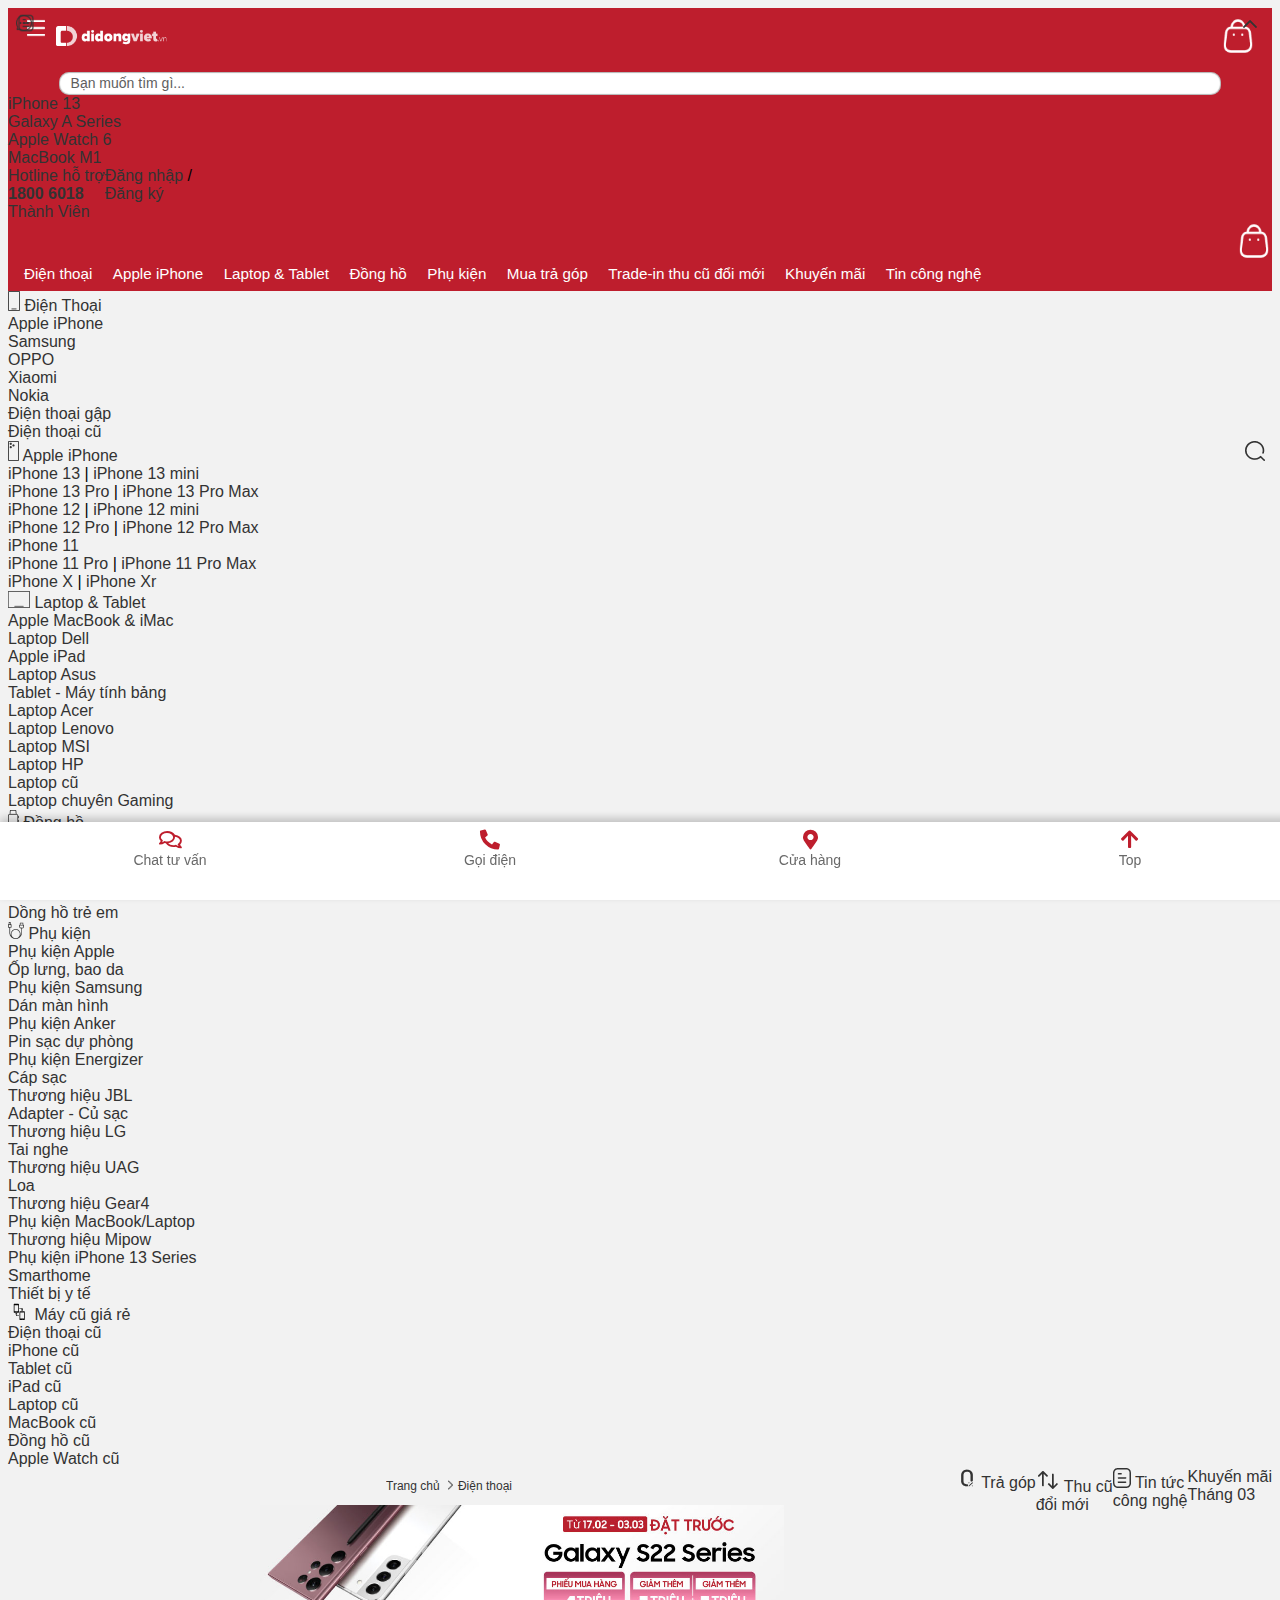
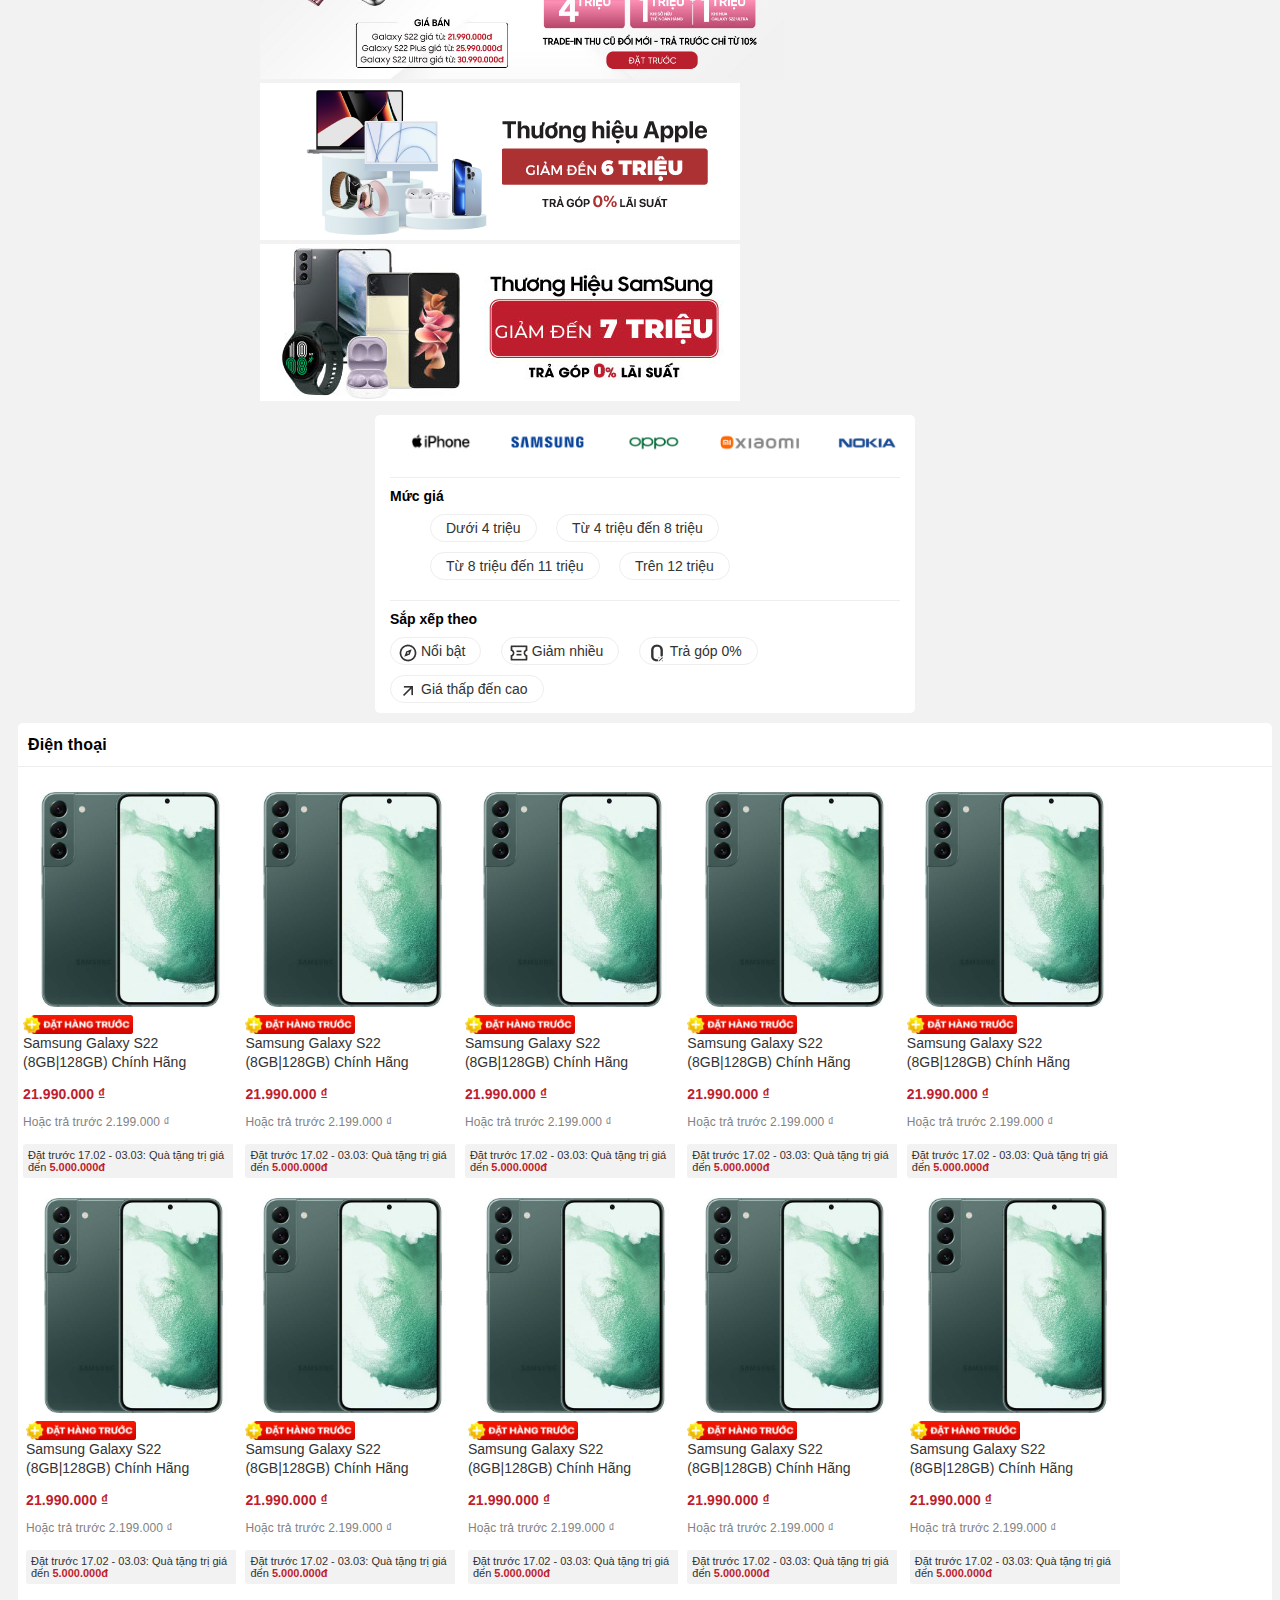
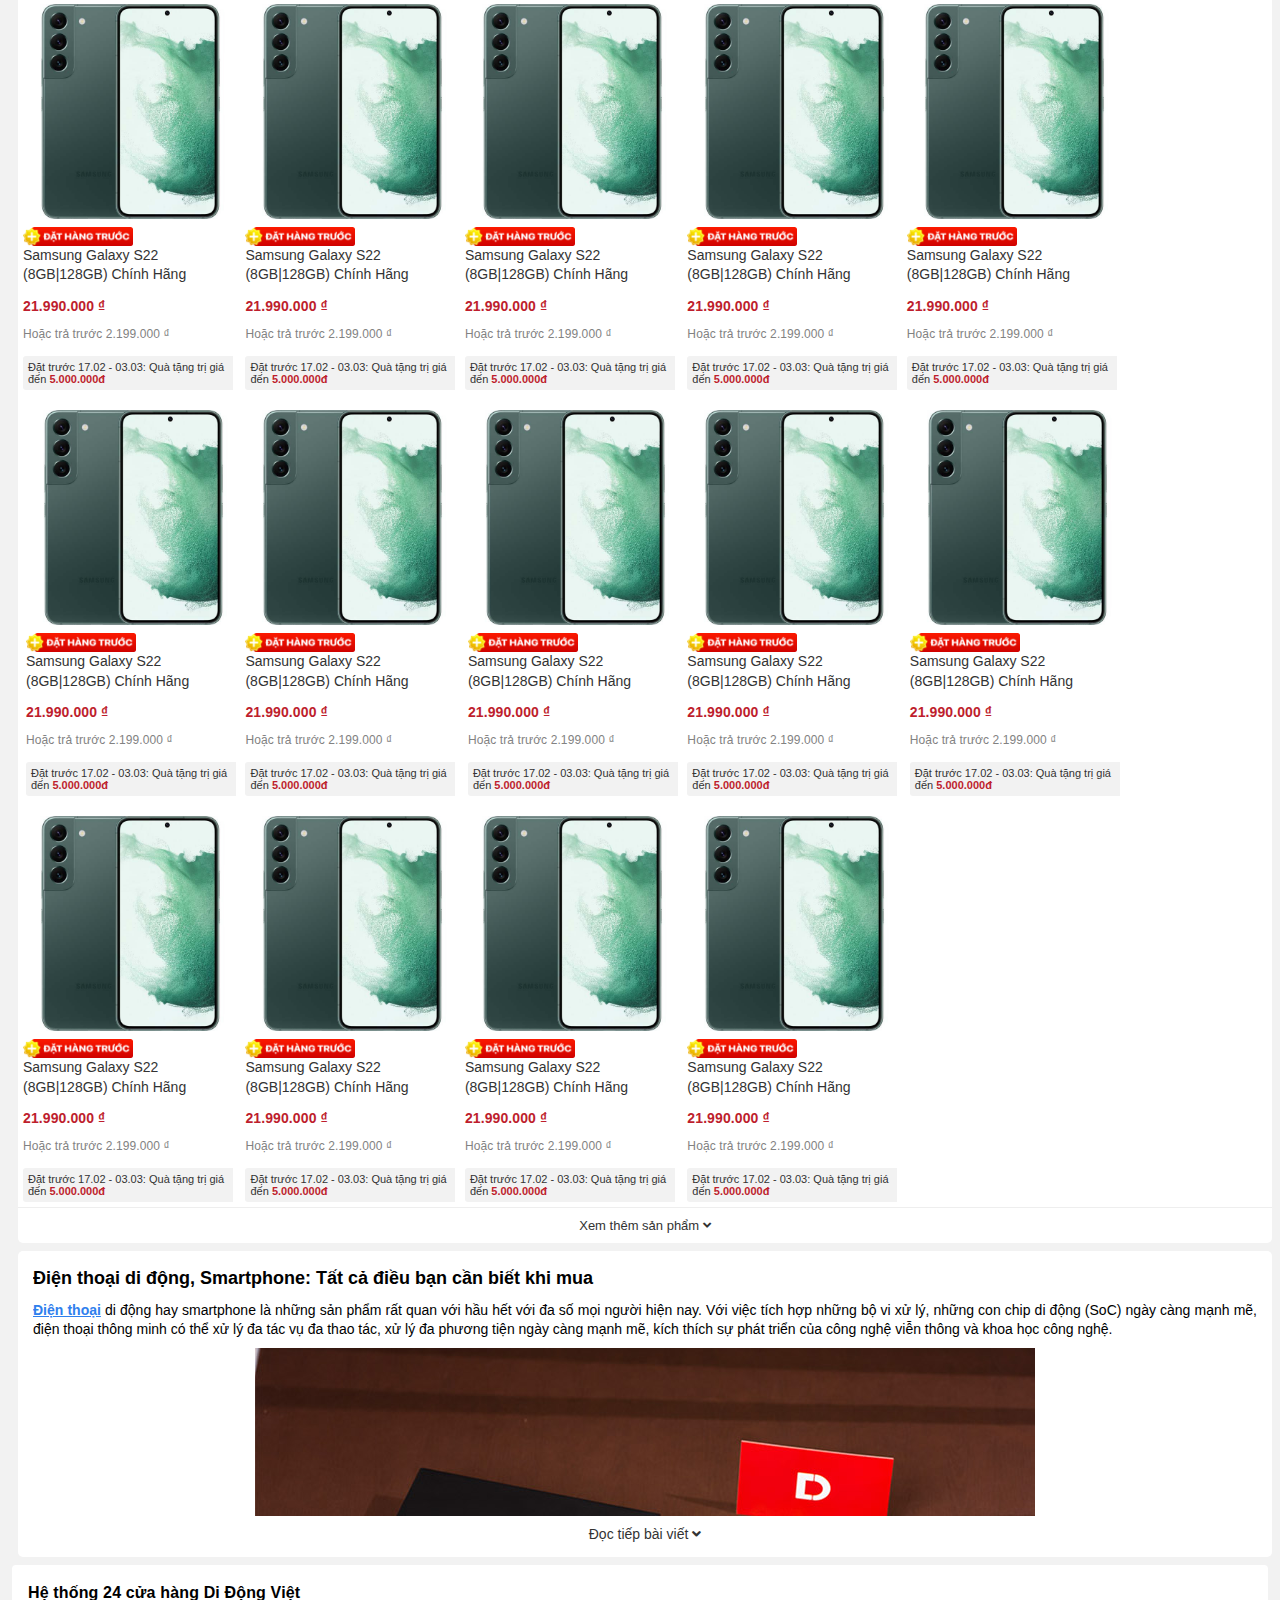
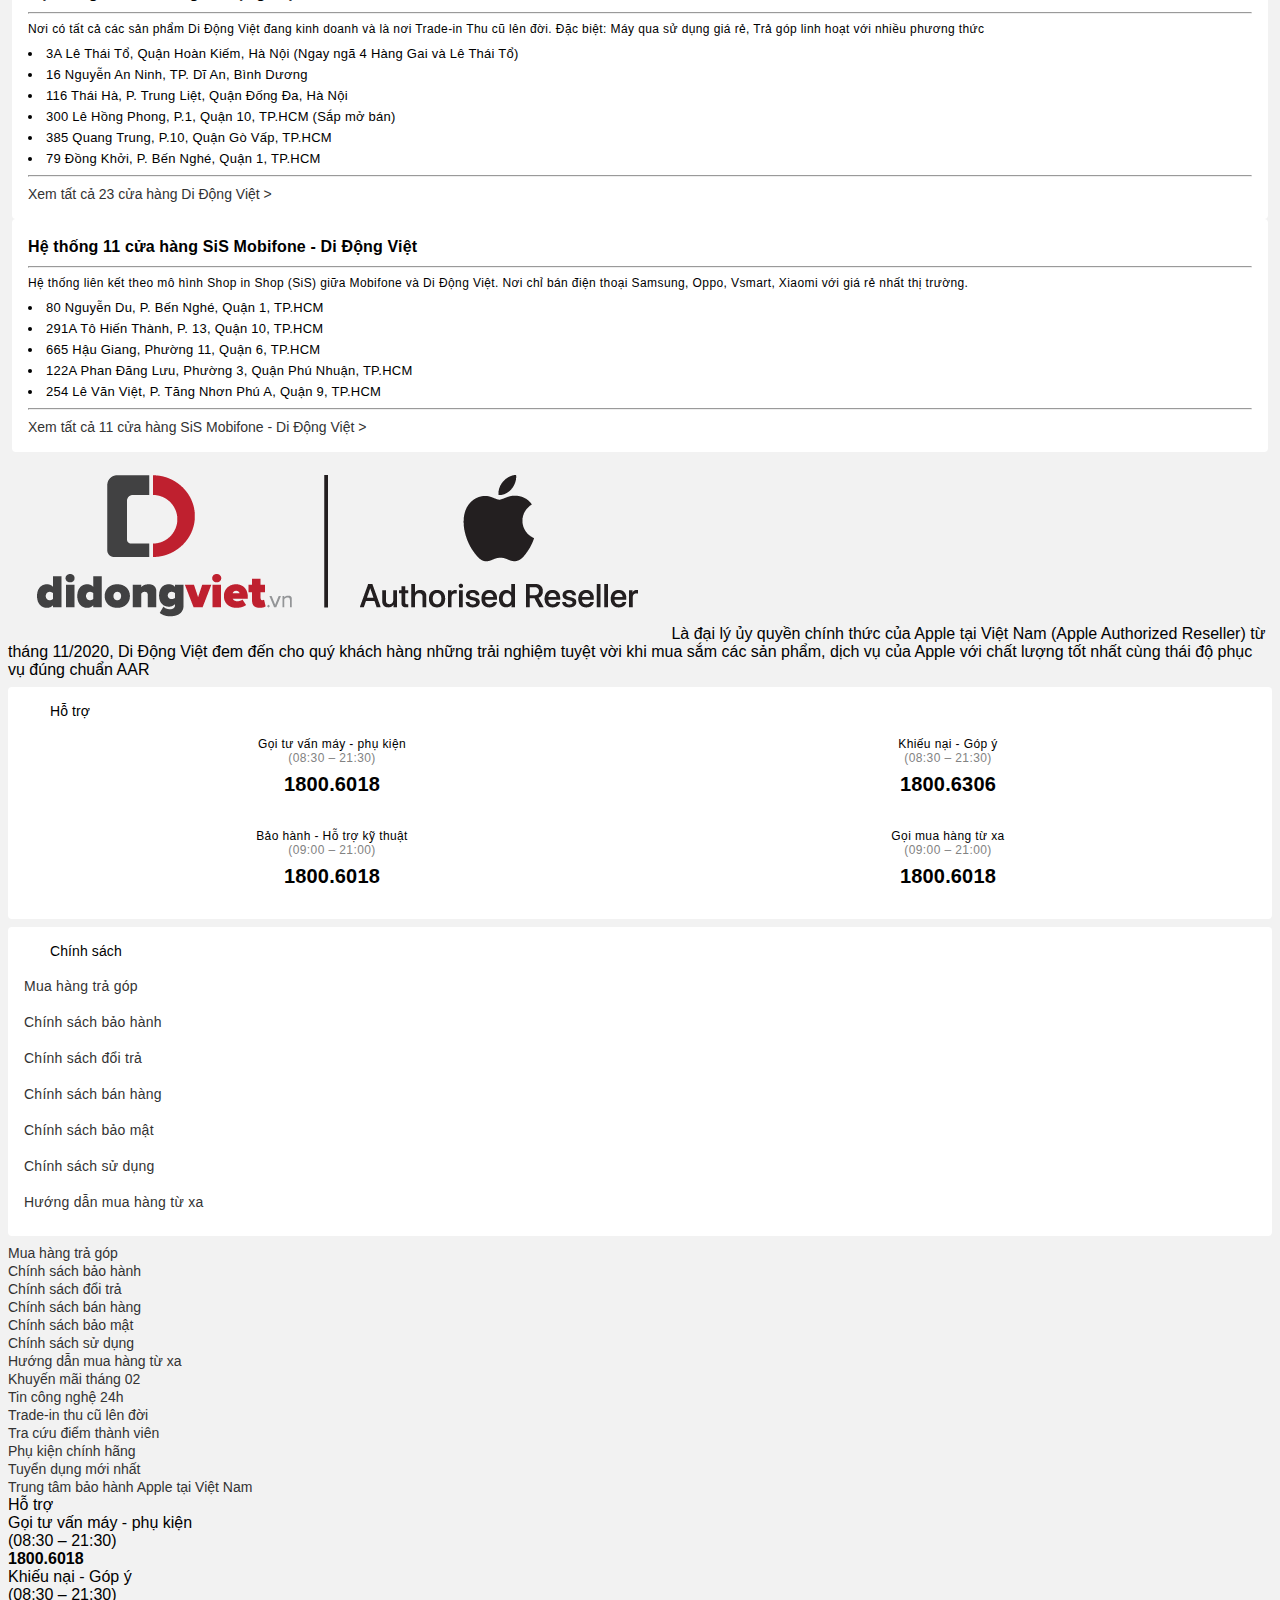
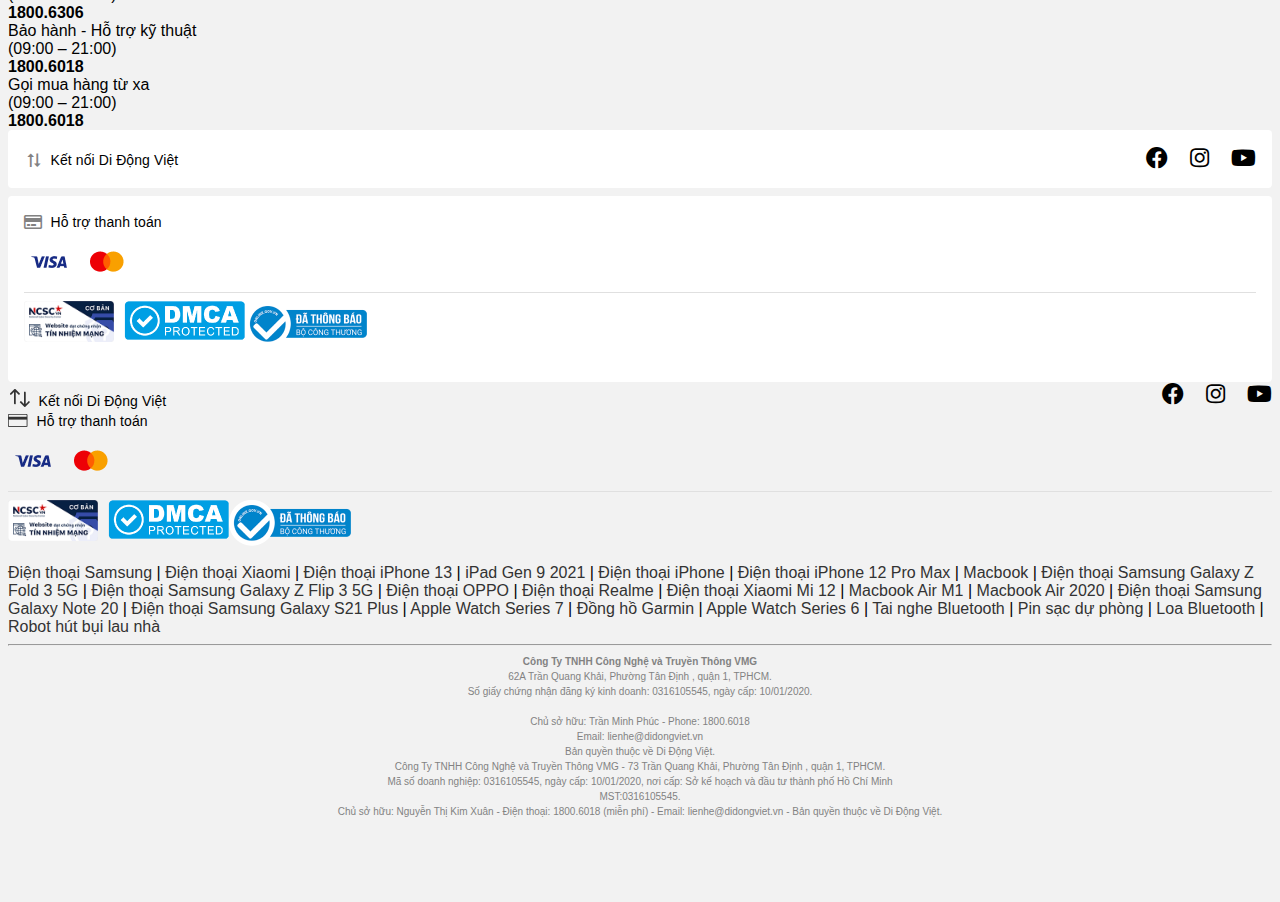
==== commit 4f0cb736: "update" ====
--- a/category.html
+++ b/category.html
@@ -15,7 +15,7 @@
   <body class="page-category page-products">
     <div class="page-wrapper">
         <header class="page-header">
-            <div class="container-md p-0 pt-md-3 pb-md-2 d-md-flex">
+            <div class="container-sm p-0 pt-md-3 pb-md-2 d-md-flex">
                 <div class="header-content">
                     <div class="nav-toggler align-items-start d-flex d-md-none">
                         <img src="img/icon/menu-line.png" alt="" />
@@ -81,15 +81,15 @@
             </div>
             <div class="header-bottom-mobile d-md-none">
                 <p>
-                    <a class="mb-hd" href=""><span class="text">Điện thoại</span></a>
-                    <a class="mb-hd" href=""><span class="text">Apple iPhone</span></a>
-                    <a class="mb-hd" href="">Laptop &amp; Tablet</a>
-                    <a class="mb-hd" href=""><span class="text">Đồng hồ</span></a>
-                    <a class="mb-hd" href=""><span class="text">Phụ kiện</span></a>
-                    <a class="mb-hd" href=""><span class="text">Mua trả góp</span></a>
-                    <a class="mb-hd" href=""><span class="text">Trade-in thu cũ đổi mới</span></a>
-                    <a class="mb-hd" href=""><span class="text">Khuyến mãi</span></a>
-                    <a class="mb-hd" href=""><span class="text">Tin công nghệ</span></a>
+                    <a class="mb-hd" href="category.html"><span class="text">Điện thoại</span></a>
+                    <a class="mb-hd" href="category.html"><span class="text">Apple iPhone</span></a>
+                    <a class="mb-hd" href="category.html">Laptop &amp; Tablet</a>
+                    <a class="mb-hd" href="category.html"><span class="text">Đồng hồ</span></a>
+                    <a class="mb-hd" href="category.html"><span class="text">Phụ kiện</span></a>
+                    <a class="mb-hd" href="category.html"><span class="text">Mua trả góp</span></a>
+                    <a class="mb-hd" href="category.html"><span class="text">Trade-in thu cũ đổi mới</span></a>
+                    <a class="mb-hd" href="category.html"><span class="text">Khuyến mãi</span></a>
+                    <a class="mb-hd" href="category.html"><span class="text">Tin công nghệ</span></a>
                 </p>
             </div>
         </header>
@@ -100,41 +100,135 @@
                     <div class="row m-0">
                         <div class="nav-menu-wrapper col-md-7 p-0">
                             <ul class="nav-menu">
-                                <li class="nav-item">
+                                <li class="nav-item" id="dienthoai">
                                     <i class="fa fa fa-mobile"></i>
                                     <a href="category.html" class="nav-item-title">
                                         <span>Điện Thoại</span>
                                     </a>
-                                </li>
-                                <li class="nav-item">
+                                    <ul class="groupmenu-drop ui-menu" style="top: 156.3437px; left: 348px;">
+                                        <li class="sub-child ui-menu-item">
+                                            <ol>
+                                                <li><a href="category.html" target="_blank">Apple iPhone</a></li>
+                                                <li><a href="category.html" target="_blank">Samsung</a></li>
+                                                <li><a href="category.html" target="_blank">OPPO</a></li>
+                                                <li><a href="category.html" target="_blank">Xiaomi</a></li>
+                                                <li><a href="category.html" target="_blank">Nokia</a></li>
+                                                <li><a href="category.html" target="_blank">Điện thoại gập</a></li>
+                                                <li><a href="category.html" target="_blank">Điện thoại cũ</a></li>
+                                            </ol>
+                                        </li>
+                                    </ul>
+                                </li>
+                                <li class="nav-item" id="iPhone">
                                     <i class="fa fa fa-iphone"></i>
                                     <a href="category.html" class="nav-item-title">
                                         <span>Apple iPhone</span>
                                     </a>
-                                </li>
-                                <li class="nav-item">
+                                    <ul class="groupmenu-drop ui-menu" style="top: 156.3437px; left: 450px;">
+                                        <li class="sub-child ui-menu-item">
+                                            <ol>
+                                                <li><a href="category.html" target="_blank">iPhone 13 </a> | <a href="category.html" target="_blank">iPhone 13 mini</a></li>
+                                                <li><a href="category.html" target="_blank">iPhone 13 Pro</a> | <a href="category.html" target="_blank">iPhone 13 Pro Max</a></li>
+                                                <li><a href="category.html" target="_blank">iPhone 12 </a> | <a href="category.html" target="_blank">iPhone 12 mini</a></li>
+                                                <li><a href="category.html" target="_blank">iPhone 12 Pro</a> | <a href="category.html" target="_blank">iPhone 12 Pro Max</a></li>
+                                                <li><a href="category.html" target="_blank">iPhone 11</a></li>
+                                                <li><a href="category.html" target="_blank">iPhone 11 Pro </a> | <a href="category.html" target="_blank">iPhone 11 Pro Max</a></li>
+                                                <li><a href="category.html" target="_blank">iPhone X</a> | <a href="category.html" target="_blank">iPhone Xr</a></li>
+                                            </ol>
+                                        </li>
+                                    </ul>
+                                </li>
+                                <li class="nav-item" id="lap-tab">
                                     <i class="fa fa fa-mac"></i>
                                     <a href="category.html" class="nav-item-title">
                                         <span>Laptop & Tablet</span>
                                     </a>
-                                </li>
-                                <li class="nav-item">
+                                    <ul class="groupmenu-drop ui-menu" style="top: 156.3437px; left: 425px;">
+                                        <li class="sub-child ui-menu-item">
+                                            <ol>
+                                                <li><a href="category.html">Apple MacBook &amp; iMac</a></li>
+                                                <li><a href="category.html">Laptop Dell</a></li>
+                                                <li><a href="category.html">Apple iPad</a></li>
+                                                <li><a href="category.html">Laptop Asus</a></li>
+                                                <li><a href="category.html">Tablet - Máy tính bảng</a></li>
+                                                <li><a href="category.html">Laptop Acer</a></li>
+                                                <li><a href="category.html">Laptop Lenovo</a></li>
+                                                <li><a href="category.html">Laptop MSI</a></li>
+                                                <li><a href="category.html">Laptop HP</a></li>
+                                                <li><a href="category.html">Laptop cũ</a></li>
+                                                <li><a href="category.html">Laptop chuyên Gaming</a></li>
+                                            </ol>
+                                        </li>
+                                    </ul>
+                                </li>
+                                <li class="nav-item" id="dongho">
                                     <i class="fa fa fa-watch"></i>
                                     <a href="category.html" class="nav-item-title">
                                         <span>Đồng hồ</span>
                                     </a>
-                                </li>
-                                <li class="nav-item">
+                                    <ul class="groupmenu-drop ui-menu" style="top: 156.3437px; left: 725px;">
+                                        <li class="sub-child ui-menu-item">
+                                            <ol>
+                                                <li><a href="category.html">Apple Watch</a></li>
+                                                <li><a href="category.html">Garmin</a></li>
+                                                <li><a href="category.html">Samsung Galaxy Watch</a></li>
+                                                <li><a href="category.html">Xiaomi Band</a></li>
+                                                <li><a href="category.html">Dồng hồ trẻ em</a></li>
+                                            </ol>
+                                        </li>
+                                    </ul>
+                                </li>
+                                <li class="nav-item" id="phukien">
                                     <i class="fa fa fa-accessories"></i>
                                     <a href="category.html" class="nav-item-title">
                                         <span>Phụ kiện</span>
                                     </a>
-                                </li>
-                                <li class="nav-item">
+                                    <ul class="groupmenu-drop ui-menu" style="top: 156.3437px; left: 820px;">
+                                        <li class="sub-child ui-menu-item">
+                                            <ol>
+                                                <li><a href="category.html">Phụ kiện Apple</a></li>
+                                                <li><a href="category.html">Ốp lưng, bao da</a></li>
+                                                <li><a href="category.html">Phụ kiện Samsung</a></li>
+                                                <li><a href="category.html">Dán màn hình</a></li>
+                                                <li><a href="category.html">Phụ kiện Anker</a></li>
+                                                <li><a href="category.html">Pin sạc dự phòng</a></li>
+                                                <li><a href="category.html">Phụ kiện Energizer</a></li>
+                                                <li><a href="category.html">Cáp sạc</a></li>
+                                                <li><a href="category.html">Thương hiệu JBL</a></li>
+                                                <li><a href="category.html">Adapter - Củ sạc</a></li>
+                                                <li><a href="category.html">Thương hiệu LG</a></li>
+                                                <li><a href="category.html">Tai nghe</a></li>
+                                                <li><a href="category.html">Thương hiệu UAG</a></li>
+                                                <li><a href="category.html">Loa</a></li>
+                                                <li><a href="category.html">Thương hiệu Gear4</a></li>
+                                                <li><a href="category.html">Phụ kiện MacBook/Laptop</a></li>
+                                                <li><a href="category.html">Thương hiệu Mipow</a></li>
+                                                <li><a href="category.html">Phụ kiện iPhone 13 Series</a></li>
+                                                <li><a href="category.html">Smarthome</a></li>
+                                                <li><a href="category.html">Thiết bị y tế</a></li>
+                                            </ol>
+                                        </li>
+                                    </ul>
+                                </li>
+                                <li class="nav-item" id="maycugiare">
                                     <i class="fa fa fa-maycu"></i>
                                     <a href="category.html" class="nav-item-title">
                                         <span>Máy cũ giá rẻ</span>
                                     </a>
+                                    <ul class="groupmenu-drop ui-menu" style="top: 156.3437px; left: 925px;">
+                                        <li class="sub-child ui-menu-item">
+                                            <ol>
+                                                <li><a href="category.html">Điện thoại cũ</a></li>
+                                                <li><a href="category.html">iPhone cũ</a></li>
+                                                <li><a href="category.html">Tablet cũ</a></li>
+                                                <li><a href="category.html">iPad cũ</a></li>
+                                                <li><a href="category.html">Laptop cũ</a></li>
+                                                <li><a href="category.html">MacBook cũ</a></li>
+                                                <li><a href="category.html">Đồng hồ cũ</a></li>
+                                                <li><a href="category.html">Apple Watch cũ</a></li>
+                                            </ol>
+                                        </li>
+                                    </ul>
                                 </li>
                             </ul>
                         </div>
@@ -167,6 +261,7 @@
                 </div>
             </div>
         </div>
+
         <div class="breadcrumbs desktop-container">
             <ul class="items">
                 <li class="item">
@@ -289,134 +384,134 @@
                                 <li class="item product product-item">
                                     <div class="wrap-item">
                                         <div class="product-item-image">
-                                            <a title="Samsung Galaxy S22 (8GB|128GB) Chính Hãng" class="product-item-link" href="">
-                                                <div>
-                                                    <img src="img/media/product/samsung-galaxy-s22-128gb-didongviet_1.jpg" alt="Samsung Galaxy S22 (8GB|128GB) Chính Hãng">
-                                                </div>
-                                            </a>
-                                        </div>
-                                        <div class="product-item-info">
-                                            <div class="label-sticker-title">
-                                                <img src="img/icon/label-deal-s_c_7.png" alt="">
-                                            </div>
-                                            <a title="Samsung Galaxy S22 (8GB|128GB) Chính Hãng" class="product-item-link product-name" href="">
-                                                Samsung Galaxy S22 (8GB|128GB) Chính Hãng
-                                            </a>
-                                            <div class="box-price-product">
-                                                <div class="price-box price-final_price">
-                                                    <span class="normal-price">
-                                                        <span class="price-container price-final_price tax weee">
-                                                            <span class="price-wrapper">
-                                                                <span class="price">21.990.000 ₫</span>
-                                                                <span class="market-price">2.199.000 ₫</span>
-                                                            </span>
-                                                        </span>
-                                                    </span>
-                                                </div>                    
-                                                <div class="col-installment">
-                                                    Hoặc trả trước 2.199.000 ₫
-                                                </div>
-                                            </div>
-                                            <div class="box-product-bottom">
-                                                <span class="label-special-gift">Đặt trước 17.02 - 03.03: Quà tặng trị giá đến <span class="special-offer-price">5.000.000đ</span>
-                                                </span>
-                                            </div>
-                                        </div>
-                                    </div>
-                                </li>
-
-                                <li class="item product product-item">
-                                    <div class="wrap-item">
-                                        <div class="product-item-image">
-                                            <a title="Samsung Galaxy S22 (8GB|128GB) Chính Hãng" class="product-item-link" href="">
-                                                <div>
-                                                    <img src="img/media/product/samsung-galaxy-s22-128gb-didongviet_1.jpg" alt="Samsung Galaxy S22 (8GB|128GB) Chính Hãng">
-                                                </div>
-                                            </a>
-                                        </div>
-                                        <div class="product-item-info">
-                                            <div class="label-sticker-title">
-                                                <img src="img/icon/label-deal-s_c_7.png" alt="">
-                                            </div>
-                                            <a title="Samsung Galaxy S22 (8GB|128GB) Chính Hãng" class="product-item-link product-name" href="">
-                                                Samsung Galaxy S22 (8GB|128GB) Chính Hãng
-                                            </a>
-                                            <div class="box-price-product">
-                                                <div class="price-box price-final_price">
-                                                    <span class="normal-price">
-                                                        <span class="price-container price-final_price tax weee">
-                                                            <span class="price-wrapper">
-                                                                <span class="price">21.990.000 ₫</span>
-                                                                <span class="market-price">2.199.000 ₫</span>
-                                                            </span>
-                                                        </span>
-                                                    </span>
-                                                </div>                    
-                                                <div class="col-installment">
-                                                    Hoặc trả trước 2.199.000 ₫
-                                                </div>
-                                            </div>
-                                            <div class="box-product-bottom">
-                                                <span class="label-special-gift">Đặt trước 17.02 - 03.03: Quà tặng trị giá đến <span class="special-offer-price">5.000.000đ</span>
-                                                </span>
-                                            </div>
-                                        </div>
-                                    </div>
-                                </li>
-
-                                <li class="item product product-item">
-                                    <div class="wrap-item">
-                                        <div class="product-item-image">
-                                            <a title="Samsung Galaxy S22 (8GB|128GB) Chính Hãng" class="product-item-link" href="">
-                                                <div>
-                                                    <img src="img/media/product/samsung-galaxy-s22-128gb-didongviet_1.jpg" alt="Samsung Galaxy S22 (8GB|128GB) Chính Hãng">
-                                                </div>
-                                            </a>
-                                        </div>
-                                        <div class="product-item-info">
-                                            <div class="label-sticker-title">
-                                                <img src="img/icon/label-deal-s_c_7.png" alt="">
-                                            </div>
-                                            <a title="Samsung Galaxy S22 (8GB|128GB) Chính Hãng" class="product-item-link product-name" href="">
-                                                Samsung Galaxy S22 (8GB|128GB) Chính Hãng
-                                            </a>
-                                            <div class="box-price-product">
-                                                <div class="price-box price-final_price">
-                                                    <span class="normal-price">
-                                                        <span class="price-container price-final_price tax weee">
-                                                            <span class="price-wrapper">
-                                                                <span class="price">21.990.000 ₫</span>
-                                                                <span class="market-price">2.199.000 ₫</span>
-                                                            </span>
-                                                        </span>
-                                                    </span>
-                                                </div>                    
-                                                <div class="col-installment">
-                                                    Hoặc trả trước 2.199.000 ₫
-                                                </div>
-                                            </div>
-                                            <div class="box-product-bottom">
-                                                <span class="label-special-gift">Đặt trước 17.02 - 03.03: Quà tặng trị giá đến <span class="special-offer-price">5.000.000đ</span>
-                                                </span>
-                                            </div>
-                                        </div>
-                                    </div>
-                                </li>
-
-                                <li class="item product product-item">
-                                    <div class="wrap-item">
-                                        <div class="product-item-image">
-                                            <a title="Samsung Galaxy S22 (8GB|128GB) Chính Hãng" class="product-item-link" href="">
-                                                <div>
-                                                    <img src="img/media/product/samsung-galaxy-s22-128gb-didongviet_1.jpg" alt="Samsung Galaxy S22 (8GB|128GB) Chính Hãng">
-                                                </div>
-                                            </a>
-                                        </div>
-                                        <div class="product-item-info">
-                                            <div class="label-sticker-title">
-                                                <img src="img/icon/label-deal-s_c_7.png" alt="">
-                                            </div>
-                                            <a title="Samsung Galaxy S22 (8GB|128GB) Chính Hãng" class="product-item-link product-name" href="">
+                                            <a title="Samsung Galaxy S22 (8GB|128GB) Chính Hãng" class="product-item-link" href="product.html">
+                                                <div>
+                                                    <img src="img/media/product/samsung-galaxy-s22-128gb-didongviet_1.jpg" alt="Samsung Galaxy S22 (8GB|128GB) Chính Hãng">
+                                                </div>
+                                            </a>
+                                        </div>
+                                        <div class="product-item-info">
+                                            <div class="label-sticker-title">
+                                                <img src="img/icon/label-deal-s_c_7.png" alt="">
+                                            </div>
+                                            <a title="Samsung Galaxy S22 (8GB|128GB) Chính Hãng" class="product-item-link product-name" href="product.html">
+                                                Samsung Galaxy S22 (8GB|128GB) Chính Hãng
+                                            </a>
+                                            <div class="box-price-product">
+                                                <div class="price-box price-final_price">
+                                                    <span class="normal-price">
+                                                        <span class="price-container price-final_price tax weee">
+                                                            <span class="price-wrapper">
+                                                                <span class="price">21.990.000 ₫</span>
+                                                                <span class="market-price">2.199.000 ₫</span>
+                                                            </span>
+                                                        </span>
+                                                    </span>
+                                                </div>                    
+                                                <div class="col-installment">
+                                                    Hoặc trả trước 2.199.000 ₫
+                                                </div>
+                                            </div>
+                                            <div class="box-product-bottom">
+                                                <span class="label-special-gift">Đặt trước 17.02 - 03.03: Quà tặng trị giá đến <span class="special-offer-price">5.000.000đ</span>
+                                                </span>
+                                            </div>
+                                        </div>
+                                    </div>
+                                </li>
+
+                                <li class="item product product-item">
+                                    <div class="wrap-item">
+                                        <div class="product-item-image">
+                                            <a title="Samsung Galaxy S22 (8GB|128GB) Chính Hãng" class="product-item-link" href="product.html">
+                                                <div>
+                                                    <img src="img/media/product/samsung-galaxy-s22-128gb-didongviet_1.jpg" alt="Samsung Galaxy S22 (8GB|128GB) Chính Hãng">
+                                                </div>
+                                            </a>
+                                        </div>
+                                        <div class="product-item-info">
+                                            <div class="label-sticker-title">
+                                                <img src="img/icon/label-deal-s_c_7.png" alt="">
+                                            </div>
+                                            <a title="Samsung Galaxy S22 (8GB|128GB) Chính Hãng" class="product-item-link product-name" href="product.html">
+                                                Samsung Galaxy S22 (8GB|128GB) Chính Hãng
+                                            </a>
+                                            <div class="box-price-product">
+                                                <div class="price-box price-final_price">
+                                                    <span class="normal-price">
+                                                        <span class="price-container price-final_price tax weee">
+                                                            <span class="price-wrapper">
+                                                                <span class="price">21.990.000 ₫</span>
+                                                                <span class="market-price">2.199.000 ₫</span>
+                                                            </span>
+                                                        </span>
+                                                    </span>
+                                                </div>                    
+                                                <div class="col-installment">
+                                                    Hoặc trả trước 2.199.000 ₫
+                                                </div>
+                                            </div>
+                                            <div class="box-product-bottom">
+                                                <span class="label-special-gift">Đặt trước 17.02 - 03.03: Quà tặng trị giá đến <span class="special-offer-price">5.000.000đ</span>
+                                                </span>
+                                            </div>
+                                        </div>
+                                    </div>
+                                </li>
+
+                                <li class="item product product-item">
+                                    <div class="wrap-item">
+                                        <div class="product-item-image">
+                                            <a title="Samsung Galaxy S22 (8GB|128GB) Chính Hãng" class="product-item-link" href="product.html">
+                                                <div>
+                                                    <img src="img/media/product/samsung-galaxy-s22-128gb-didongviet_1.jpg" alt="Samsung Galaxy S22 (8GB|128GB) Chính Hãng">
+                                                </div>
+                                            </a>
+                                        </div>
+                                        <div class="product-item-info">
+                                            <div class="label-sticker-title">
+                                                <img src="img/icon/label-deal-s_c_7.png" alt="">
+                                            </div>
+                                            <a title="Samsung Galaxy S22 (8GB|128GB) Chính Hãng" class="product-item-link product-name" href="product.html">
+                                                Samsung Galaxy S22 (8GB|128GB) Chính Hãng
+                                            </a>
+                                            <div class="box-price-product">
+                                                <div class="price-box price-final_price">
+                                                    <span class="normal-price">
+                                                        <span class="price-container price-final_price tax weee">
+                                                            <span class="price-wrapper">
+                                                                <span class="price">21.990.000 ₫</span>
+                                                                <span class="market-price">2.199.000 ₫</span>
+                                                            </span>
+                                                        </span>
+                                                    </span>
+                                                </div>                    
+                                                <div class="col-installment">
+                                                    Hoặc trả trước 2.199.000 ₫
+                                                </div>
+                                            </div>
+                                            <div class="box-product-bottom">
+                                                <span class="label-special-gift">Đặt trước 17.02 - 03.03: Quà tặng trị giá đến <span class="special-offer-price">5.000.000đ</span>
+                                                </span>
+                                            </div>
+                                        </div>
+                                    </div>
+                                </li>
+
+                                <li class="item product product-item">
+                                    <div class="wrap-item">
+                                        <div class="product-item-image">
+                                            <a title="Samsung Galaxy S22 (8GB|128GB) Chính Hãng" class="product-item-link" href="product.html">
+                                                <div>
+                                                    <img src="img/media/product/samsung-galaxy-s22-128gb-didongviet_1.jpg" alt="Samsung Galaxy S22 (8GB|128GB) Chính Hãng">
+                                                </div>
+                                            </a>
+                                        </div>
+                                        <div class="product-item-info">
+                                            <div class="label-sticker-title">
+                                                <img src="img/icon/label-deal-s_c_7.png" alt="">
+                                            </div>
+                                            <a title="Samsung Galaxy S22 (8GB|128GB) Chính Hãng" class="product-item-link product-name" href="product.html">
                                                 Samsung Galaxy S22 (8GB|128GB) Chính Hãng
                                             </a>
                                             <div class="box-price-product">
@@ -445,134 +540,134 @@
                                 <li class="item product product-item">
                                     <div class="wrap-item">
                                         <div class="product-item-image">
-                                            <a title="Samsung Galaxy S22 (8GB|128GB) Chính Hãng" class="product-item-link" href="">
-                                                <div>
-                                                    <img src="img/media/product/samsung-galaxy-s22-128gb-didongviet_1.jpg" alt="Samsung Galaxy S22 (8GB|128GB) Chính Hãng">
-                                                </div>
-                                            </a>
-                                        </div>
-                                        <div class="product-item-info">
-                                            <div class="label-sticker-title">
-                                                <img src="img/icon/label-deal-s_c_7.png" alt="">
-                                            </div>
-                                            <a title="Samsung Galaxy S22 (8GB|128GB) Chính Hãng" class="product-item-link product-name" href="">
-                                                Samsung Galaxy S22 (8GB|128GB) Chính Hãng
-                                            </a>
-                                            <div class="box-price-product">
-                                                <div class="price-box price-final_price">
-                                                    <span class="normal-price">
-                                                        <span class="price-container price-final_price tax weee">
-                                                            <span class="price-wrapper">
-                                                                <span class="price">21.990.000 ₫</span>
-                                                                <span class="market-price">2.199.000 ₫</span>
-                                                            </span>
-                                                        </span>
-                                                    </span>
-                                                </div>                    
-                                                <div class="col-installment">
-                                                    Hoặc trả trước 2.199.000 ₫
-                                                </div>
-                                            </div>
-                                            <div class="box-product-bottom">
-                                                <span class="label-special-gift">Đặt trước 17.02 - 03.03: Quà tặng trị giá đến <span class="special-offer-price">5.000.000đ</span>
-                                                </span>
-                                            </div>
-                                        </div>
-                                    </div>
-                                </li>
-
-                                <li class="item product product-item">
-                                    <div class="wrap-item">
-                                        <div class="product-item-image">
-                                            <a title="Samsung Galaxy S22 (8GB|128GB) Chính Hãng" class="product-item-link" href="">
-                                                <div>
-                                                    <img src="img/media/product/samsung-galaxy-s22-128gb-didongviet_1.jpg" alt="Samsung Galaxy S22 (8GB|128GB) Chính Hãng">
-                                                </div>
-                                            </a>
-                                        </div>
-                                        <div class="product-item-info">
-                                            <div class="label-sticker-title">
-                                                <img src="img/icon/label-deal-s_c_7.png" alt="">
-                                            </div>
-                                            <a title="Samsung Galaxy S22 (8GB|128GB) Chính Hãng" class="product-item-link product-name" href="">
-                                                Samsung Galaxy S22 (8GB|128GB) Chính Hãng
-                                            </a>
-                                            <div class="box-price-product">
-                                                <div class="price-box price-final_price">
-                                                    <span class="normal-price">
-                                                        <span class="price-container price-final_price tax weee">
-                                                            <span class="price-wrapper">
-                                                                <span class="price">21.990.000 ₫</span>
-                                                                <span class="market-price">2.199.000 ₫</span>
-                                                            </span>
-                                                        </span>
-                                                    </span>
-                                                </div>                    
-                                                <div class="col-installment">
-                                                    Hoặc trả trước 2.199.000 ₫
-                                                </div>
-                                            </div>
-                                            <div class="box-product-bottom">
-                                                <span class="label-special-gift">Đặt trước 17.02 - 03.03: Quà tặng trị giá đến <span class="special-offer-price">5.000.000đ</span>
-                                                </span>
-                                            </div>
-                                        </div>
-                                    </div>
-                                </li>
-
-                                <li class="item product product-item">
-                                    <div class="wrap-item">
-                                        <div class="product-item-image">
-                                            <a title="Samsung Galaxy S22 (8GB|128GB) Chính Hãng" class="product-item-link" href="">
-                                                <div>
-                                                    <img src="img/media/product/samsung-galaxy-s22-128gb-didongviet_1.jpg" alt="Samsung Galaxy S22 (8GB|128GB) Chính Hãng">
-                                                </div>
-                                            </a>
-                                        </div>
-                                        <div class="product-item-info">
-                                            <div class="label-sticker-title">
-                                                <img src="img/icon/label-deal-s_c_7.png" alt="">
-                                            </div>
-                                            <a title="Samsung Galaxy S22 (8GB|128GB) Chính Hãng" class="product-item-link product-name" href="">
-                                                Samsung Galaxy S22 (8GB|128GB) Chính Hãng
-                                            </a>
-                                            <div class="box-price-product">
-                                                <div class="price-box price-final_price">
-                                                    <span class="normal-price">
-                                                        <span class="price-container price-final_price tax weee">
-                                                            <span class="price-wrapper">
-                                                                <span class="price">21.990.000 ₫</span>
-                                                                <span class="market-price">2.199.000 ₫</span>
-                                                            </span>
-                                                        </span>
-                                                    </span>
-                                                </div>                    
-                                                <div class="col-installment">
-                                                    Hoặc trả trước 2.199.000 ₫
-                                                </div>
-                                            </div>
-                                            <div class="box-product-bottom">
-                                                <span class="label-special-gift">Đặt trước 17.02 - 03.03: Quà tặng trị giá đến <span class="special-offer-price">5.000.000đ</span>
-                                                </span>
-                                            </div>
-                                        </div>
-                                    </div>
-                                </li>
-
-                                <li class="item product product-item">
-                                    <div class="wrap-item">
-                                        <div class="product-item-image">
-                                            <a title="Samsung Galaxy S22 (8GB|128GB) Chính Hãng" class="product-item-link" href="">
-                                                <div>
-                                                    <img src="img/media/product/samsung-galaxy-s22-128gb-didongviet_1.jpg" alt="Samsung Galaxy S22 (8GB|128GB) Chính Hãng">
-                                                </div>
-                                            </a>
-                                        </div>
-                                        <div class="product-item-info">
-                                            <div class="label-sticker-title">
-                                                <img src="img/icon/label-deal-s_c_7.png" alt="">
-                                            </div>
-                                            <a title="Samsung Galaxy S22 (8GB|128GB) Chính Hãng" class="product-item-link product-name" href="">
+                                            <a title="Samsung Galaxy S22 (8GB|128GB) Chính Hãng" class="product-item-link" href="product.html">
+                                                <div>
+                                                    <img src="img/media/product/samsung-galaxy-s22-128gb-didongviet_1.jpg" alt="Samsung Galaxy S22 (8GB|128GB) Chính Hãng">
+                                                </div>
+                                            </a>
+                                        </div>
+                                        <div class="product-item-info">
+                                            <div class="label-sticker-title">
+                                                <img src="img/icon/label-deal-s_c_7.png" alt="">
+                                            </div>
+                                            <a title="Samsung Galaxy S22 (8GB|128GB) Chính Hãng" class="product-item-link product-name" href="product.html">
+                                                Samsung Galaxy S22 (8GB|128GB) Chính Hãng
+                                            </a>
+                                            <div class="box-price-product">
+                                                <div class="price-box price-final_price">
+                                                    <span class="normal-price">
+                                                        <span class="price-container price-final_price tax weee">
+                                                            <span class="price-wrapper">
+                                                                <span class="price">21.990.000 ₫</span>
+                                                                <span class="market-price">2.199.000 ₫</span>
+                                                            </span>
+                                                        </span>
+                                                    </span>
+                                                </div>                    
+                                                <div class="col-installment">
+                                                    Hoặc trả trước 2.199.000 ₫
+                                                </div>
+                                            </div>
+                                            <div class="box-product-bottom">
+                                                <span class="label-special-gift">Đặt trước 17.02 - 03.03: Quà tặng trị giá đến <span class="special-offer-price">5.000.000đ</span>
+                                                </span>
+                                            </div>
+                                        </div>
+                                    </div>
+                                </li>
+
+                                <li class="item product product-item">
+                                    <div class="wrap-item">
+                                        <div class="product-item-image">
+                                            <a title="Samsung Galaxy S22 (8GB|128GB) Chính Hãng" class="product-item-link" href="product.html">
+                                                <div>
+                                                    <img src="img/media/product/samsung-galaxy-s22-128gb-didongviet_1.jpg" alt="Samsung Galaxy S22 (8GB|128GB) Chính Hãng">
+                                                </div>
+                                            </a>
+                                        </div>
+                                        <div class="product-item-info">
+                                            <div class="label-sticker-title">
+                                                <img src="img/icon/label-deal-s_c_7.png" alt="">
+                                            </div>
+                                            <a title="Samsung Galaxy S22 (8GB|128GB) Chính Hãng" class="product-item-link product-name" href="product.html">
+                                                Samsung Galaxy S22 (8GB|128GB) Chính Hãng
+                                            </a>
+                                            <div class="box-price-product">
+                                                <div class="price-box price-final_price">
+                                                    <span class="normal-price">
+                                                        <span class="price-container price-final_price tax weee">
+                                                            <span class="price-wrapper">
+                                                                <span class="price">21.990.000 ₫</span>
+                                                                <span class="market-price">2.199.000 ₫</span>
+                                                            </span>
+                                                        </span>
+                                                    </span>
+                                                </div>                    
+                                                <div class="col-installment">
+                                                    Hoặc trả trước 2.199.000 ₫
+                                                </div>
+                                            </div>
+                                            <div class="box-product-bottom">
+                                                <span class="label-special-gift">Đặt trước 17.02 - 03.03: Quà tặng trị giá đến <span class="special-offer-price">5.000.000đ</span>
+                                                </span>
+                                            </div>
+                                        </div>
+                                    </div>
+                                </li>
+
+                                <li class="item product product-item">
+                                    <div class="wrap-item">
+                                        <div class="product-item-image">
+                                            <a title="Samsung Galaxy S22 (8GB|128GB) Chính Hãng" class="product-item-link" href="product.html">
+                                                <div>
+                                                    <img src="img/media/product/samsung-galaxy-s22-128gb-didongviet_1.jpg" alt="Samsung Galaxy S22 (8GB|128GB) Chính Hãng">
+                                                </div>
+                                            </a>
+                                        </div>
+                                        <div class="product-item-info">
+                                            <div class="label-sticker-title">
+                                                <img src="img/icon/label-deal-s_c_7.png" alt="">
+                                            </div>
+                                            <a title="Samsung Galaxy S22 (8GB|128GB) Chính Hãng" class="product-item-link product-name" href="product.html">
+                                                Samsung Galaxy S22 (8GB|128GB) Chính Hãng
+                                            </a>
+                                            <div class="box-price-product">
+                                                <div class="price-box price-final_price">
+                                                    <span class="normal-price">
+                                                        <span class="price-container price-final_price tax weee">
+                                                            <span class="price-wrapper">
+                                                                <span class="price">21.990.000 ₫</span>
+                                                                <span class="market-price">2.199.000 ₫</span>
+                                                            </span>
+                                                        </span>
+                                                    </span>
+                                                </div>                    
+                                                <div class="col-installment">
+                                                    Hoặc trả trước 2.199.000 ₫
+                                                </div>
+                                            </div>
+                                            <div class="box-product-bottom">
+                                                <span class="label-special-gift">Đặt trước 17.02 - 03.03: Quà tặng trị giá đến <span class="special-offer-price">5.000.000đ</span>
+                                                </span>
+                                            </div>
+                                        </div>
+                                    </div>
+                                </li>
+
+                                <li class="item product product-item">
+                                    <div class="wrap-item">
+                                        <div class="product-item-image">
+                                            <a title="Samsung Galaxy S22 (8GB|128GB) Chính Hãng" class="product-item-link" href="product.html">
+                                                <div>
+                                                    <img src="img/media/product/samsung-galaxy-s22-128gb-didongviet_1.jpg" alt="Samsung Galaxy S22 (8GB|128GB) Chính Hãng">
+                                                </div>
+                                            </a>
+                                        </div>
+                                        <div class="product-item-info">
+                                            <div class="label-sticker-title">
+                                                <img src="img/icon/label-deal-s_c_7.png" alt="">
+                                            </div>
+                                            <a title="Samsung Galaxy S22 (8GB|128GB) Chính Hãng" class="product-item-link product-name" href="product.html">
                                                 Samsung Galaxy S22 (8GB|128GB) Chính Hãng
                                             </a>
                                             <div class="box-price-product">
@@ -601,134 +696,134 @@
                                 <li class="item product product-item">
                                     <div class="wrap-item">
                                         <div class="product-item-image">
-                                            <a title="Samsung Galaxy S22 (8GB|128GB) Chính Hãng" class="product-item-link" href="">
-                                                <div>
-                                                    <img src="img/media/product/samsung-galaxy-s22-128gb-didongviet_1.jpg" alt="Samsung Galaxy S22 (8GB|128GB) Chính Hãng">
-                                                </div>
-                                            </a>
-                                        </div>
-                                        <div class="product-item-info">
-                                            <div class="label-sticker-title">
-                                                <img src="img/icon/label-deal-s_c_7.png" alt="">
-                                            </div>
-                                            <a title="Samsung Galaxy S22 (8GB|128GB) Chính Hãng" class="product-item-link product-name" href="">
-                                                Samsung Galaxy S22 (8GB|128GB) Chính Hãng
-                                            </a>
-                                            <div class="box-price-product">
-                                                <div class="price-box price-final_price">
-                                                    <span class="normal-price">
-                                                        <span class="price-container price-final_price tax weee">
-                                                            <span class="price-wrapper">
-                                                                <span class="price">21.990.000 ₫</span>
-                                                                <span class="market-price">2.199.000 ₫</span>
-                                                            </span>
-                                                        </span>
-                                                    </span>
-                                                </div>                    
-                                                <div class="col-installment">
-                                                    Hoặc trả trước 2.199.000 ₫
-                                                </div>
-                                            </div>
-                                            <div class="box-product-bottom">
-                                                <span class="label-special-gift">Đặt trước 17.02 - 03.03: Quà tặng trị giá đến <span class="special-offer-price">5.000.000đ</span>
-                                                </span>
-                                            </div>
-                                        </div>
-                                    </div>
-                                </li>
-
-                                <li class="item product product-item">
-                                    <div class="wrap-item">
-                                        <div class="product-item-image">
-                                            <a title="Samsung Galaxy S22 (8GB|128GB) Chính Hãng" class="product-item-link" href="">
-                                                <div>
-                                                    <img src="img/media/product/samsung-galaxy-s22-128gb-didongviet_1.jpg" alt="Samsung Galaxy S22 (8GB|128GB) Chính Hãng">
-                                                </div>
-                                            </a>
-                                        </div>
-                                        <div class="product-item-info">
-                                            <div class="label-sticker-title">
-                                                <img src="img/icon/label-deal-s_c_7.png" alt="">
-                                            </div>
-                                            <a title="Samsung Galaxy S22 (8GB|128GB) Chính Hãng" class="product-item-link product-name" href="">
-                                                Samsung Galaxy S22 (8GB|128GB) Chính Hãng
-                                            </a>
-                                            <div class="box-price-product">
-                                                <div class="price-box price-final_price">
-                                                    <span class="normal-price">
-                                                        <span class="price-container price-final_price tax weee">
-                                                            <span class="price-wrapper">
-                                                                <span class="price">21.990.000 ₫</span>
-                                                                <span class="market-price">2.199.000 ₫</span>
-                                                            </span>
-                                                        </span>
-                                                    </span>
-                                                </div>                    
-                                                <div class="col-installment">
-                                                    Hoặc trả trước 2.199.000 ₫
-                                                </div>
-                                            </div>
-                                            <div class="box-product-bottom">
-                                                <span class="label-special-gift">Đặt trước 17.02 - 03.03: Quà tặng trị giá đến <span class="special-offer-price">5.000.000đ</span>
-                                                </span>
-                                            </div>
-                                        </div>
-                                    </div>
-                                </li>
-
-                                <li class="item product product-item">
-                                    <div class="wrap-item">
-                                        <div class="product-item-image">
-                                            <a title="Samsung Galaxy S22 (8GB|128GB) Chính Hãng" class="product-item-link" href="">
-                                                <div>
-                                                    <img src="img/media/product/samsung-galaxy-s22-128gb-didongviet_1.jpg" alt="Samsung Galaxy S22 (8GB|128GB) Chính Hãng">
-                                                </div>
-                                            </a>
-                                        </div>
-                                        <div class="product-item-info">
-                                            <div class="label-sticker-title">
-                                                <img src="img/icon/label-deal-s_c_7.png" alt="">
-                                            </div>
-                                            <a title="Samsung Galaxy S22 (8GB|128GB) Chính Hãng" class="product-item-link product-name" href="">
-                                                Samsung Galaxy S22 (8GB|128GB) Chính Hãng
-                                            </a>
-                                            <div class="box-price-product">
-                                                <div class="price-box price-final_price">
-                                                    <span class="normal-price">
-                                                        <span class="price-container price-final_price tax weee">
-                                                            <span class="price-wrapper">
-                                                                <span class="price">21.990.000 ₫</span>
-                                                                <span class="market-price">2.199.000 ₫</span>
-                                                            </span>
-                                                        </span>
-                                                    </span>
-                                                </div>                    
-                                                <div class="col-installment">
-                                                    Hoặc trả trước 2.199.000 ₫
-                                                </div>
-                                            </div>
-                                            <div class="box-product-bottom">
-                                                <span class="label-special-gift">Đặt trước 17.02 - 03.03: Quà tặng trị giá đến <span class="special-offer-price">5.000.000đ</span>
-                                                </span>
-                                            </div>
-                                        </div>
-                                    </div>
-                                </li>
-
-                                <li class="item product product-item">
-                                    <div class="wrap-item">
-                                        <div class="product-item-image">
-                                            <a title="Samsung Galaxy S22 (8GB|128GB) Chính Hãng" class="product-item-link" href="">
-                                                <div>
-                                                    <img src="img/media/product/samsung-galaxy-s22-128gb-didongviet_1.jpg" alt="Samsung Galaxy S22 (8GB|128GB) Chính Hãng">
-                                                </div>
-                                            </a>
-                                        </div>
-                                        <div class="product-item-info">
-                                            <div class="label-sticker-title">
-                                                <img src="img/icon/label-deal-s_c_7.png" alt="">
-                                            </div>
-                                            <a title="Samsung Galaxy S22 (8GB|128GB) Chính Hãng" class="product-item-link product-name" href="">
+                                            <a title="Samsung Galaxy S22 (8GB|128GB) Chính Hãng" class="product-item-link" href="product.html">
+                                                <div>
+                                                    <img src="img/media/product/samsung-galaxy-s22-128gb-didongviet_1.jpg" alt="Samsung Galaxy S22 (8GB|128GB) Chính Hãng">
+                                                </div>
+                                            </a>
+                                        </div>
+                                        <div class="product-item-info">
+                                            <div class="label-sticker-title">
+                                                <img src="img/icon/label-deal-s_c_7.png" alt="">
+                                            </div>
+                                            <a title="Samsung Galaxy S22 (8GB|128GB) Chính Hãng" class="product-item-link product-name" href="product.html">
+                                                Samsung Galaxy S22 (8GB|128GB) Chính Hãng
+                                            </a>
+                                            <div class="box-price-product">
+                                                <div class="price-box price-final_price">
+                                                    <span class="normal-price">
+                                                        <span class="price-container price-final_price tax weee">
+                                                            <span class="price-wrapper">
+                                                                <span class="price">21.990.000 ₫</span>
+                                                                <span class="market-price">2.199.000 ₫</span>
+                                                            </span>
+                                                        </span>
+                                                    </span>
+                                                </div>                    
+                                                <div class="col-installment">
+                                                    Hoặc trả trước 2.199.000 ₫
+                                                </div>
+                                            </div>
+                                            <div class="box-product-bottom">
+                                                <span class="label-special-gift">Đặt trước 17.02 - 03.03: Quà tặng trị giá đến <span class="special-offer-price">5.000.000đ</span>
+                                                </span>
+                                            </div>
+                                        </div>
+                                    </div>
+                                </li>
+
+                                <li class="item product product-item">
+                                    <div class="wrap-item">
+                                        <div class="product-item-image">
+                                            <a title="Samsung Galaxy S22 (8GB|128GB) Chính Hãng" class="product-item-link" href="product.html">
+                                                <div>
+                                                    <img src="img/media/product/samsung-galaxy-s22-128gb-didongviet_1.jpg" alt="Samsung Galaxy S22 (8GB|128GB) Chính Hãng">
+                                                </div>
+                                            </a>
+                                        </div>
+                                        <div class="product-item-info">
+                                            <div class="label-sticker-title">
+                                                <img src="img/icon/label-deal-s_c_7.png" alt="">
+                                            </div>
+                                            <a title="Samsung Galaxy S22 (8GB|128GB) Chính Hãng" class="product-item-link product-name" href="product.html">
+                                                Samsung Galaxy S22 (8GB|128GB) Chính Hãng
+                                            </a>
+                                            <div class="box-price-product">
+                                                <div class="price-box price-final_price">
+                                                    <span class="normal-price">
+                                                        <span class="price-container price-final_price tax weee">
+                                                            <span class="price-wrapper">
+                                                                <span class="price">21.990.000 ₫</span>
+                                                                <span class="market-price">2.199.000 ₫</span>
+                                                            </span>
+                                                        </span>
+                                                    </span>
+                                                </div>                    
+                                                <div class="col-installment">
+                                                    Hoặc trả trước 2.199.000 ₫
+                                                </div>
+                                            </div>
+                                            <div class="box-product-bottom">
+                                                <span class="label-special-gift">Đặt trước 17.02 - 03.03: Quà tặng trị giá đến <span class="special-offer-price">5.000.000đ</span>
+                                                </span>
+                                            </div>
+                                        </div>
+                                    </div>
+                                </li>
+
+                                <li class="item product product-item">
+                                    <div class="wrap-item">
+                                        <div class="product-item-image">
+                                            <a title="Samsung Galaxy S22 (8GB|128GB) Chính Hãng" class="product-item-link" href="product.html">
+                                                <div>
+                                                    <img src="img/media/product/samsung-galaxy-s22-128gb-didongviet_1.jpg" alt="Samsung Galaxy S22 (8GB|128GB) Chính Hãng">
+                                                </div>
+                                            </a>
+                                        </div>
+                                        <div class="product-item-info">
+                                            <div class="label-sticker-title">
+                                                <img src="img/icon/label-deal-s_c_7.png" alt="">
+                                            </div>
+                                            <a title="Samsung Galaxy S22 (8GB|128GB) Chính Hãng" class="product-item-link product-name" href="product.html">
+                                                Samsung Galaxy S22 (8GB|128GB) Chính Hãng
+                                            </a>
+                                            <div class="box-price-product">
+                                                <div class="price-box price-final_price">
+                                                    <span class="normal-price">
+                                                        <span class="price-container price-final_price tax weee">
+                                                            <span class="price-wrapper">
+                                                                <span class="price">21.990.000 ₫</span>
+                                                                <span class="market-price">2.199.000 ₫</span>
+                                                            </span>
+                                                        </span>
+                                                    </span>
+                                                </div>                    
+                                                <div class="col-installment">
+                                                    Hoặc trả trước 2.199.000 ₫
+                                                </div>
+                                            </div>
+                                            <div class="box-product-bottom">
+                                                <span class="label-special-gift">Đặt trước 17.02 - 03.03: Quà tặng trị giá đến <span class="special-offer-price">5.000.000đ</span>
+                                                </span>
+                                            </div>
+                                        </div>
+                                    </div>
+                                </li>
+
+                                <li class="item product product-item">
+                                    <div class="wrap-item">
+                                        <div class="product-item-image">
+                                            <a title="Samsung Galaxy S22 (8GB|128GB) Chính Hãng" class="product-item-link" href="product.html">
+                                                <div>
+                                                    <img src="img/media/product/samsung-galaxy-s22-128gb-didongviet_1.jpg" alt="Samsung Galaxy S22 (8GB|128GB) Chính Hãng">
+                                                </div>
+                                            </a>
+                                        </div>
+                                        <div class="product-item-info">
+                                            <div class="label-sticker-title">
+                                                <img src="img/icon/label-deal-s_c_7.png" alt="">
+                                            </div>
+                                            <a title="Samsung Galaxy S22 (8GB|128GB) Chính Hãng" class="product-item-link product-name" href="product.html">
                                                 Samsung Galaxy S22 (8GB|128GB) Chính Hãng
                                             </a>
                                             <div class="box-price-product">
@@ -757,134 +852,134 @@
                                 <li class="item product product-item">
                                     <div class="wrap-item">
                                         <div class="product-item-image">
-                                            <a title="Samsung Galaxy S22 (8GB|128GB) Chính Hãng" class="product-item-link" href="">
-                                                <div>
-                                                    <img src="img/media/product/samsung-galaxy-s22-128gb-didongviet_1.jpg" alt="Samsung Galaxy S22 (8GB|128GB) Chính Hãng">
-                                                </div>
-                                            </a>
-                                        </div>
-                                        <div class="product-item-info">
-                                            <div class="label-sticker-title">
-                                                <img src="img/icon/label-deal-s_c_7.png" alt="">
-                                            </div>
-                                            <a title="Samsung Galaxy S22 (8GB|128GB) Chính Hãng" class="product-item-link product-name" href="">
-                                                Samsung Galaxy S22 (8GB|128GB) Chính Hãng
-                                            </a>
-                                            <div class="box-price-product">
-                                                <div class="price-box price-final_price">
-                                                    <span class="normal-price">
-                                                        <span class="price-container price-final_price tax weee">
-                                                            <span class="price-wrapper">
-                                                                <span class="price">21.990.000 ₫</span>
-                                                                <span class="market-price">2.199.000 ₫</span>
-                                                            </span>
-                                                        </span>
-                                                    </span>
-                                                </div>                    
-                                                <div class="col-installment">
-                                                    Hoặc trả trước 2.199.000 ₫
-                                                </div>
-                                            </div>
-                                            <div class="box-product-bottom">
-                                                <span class="label-special-gift">Đặt trước 17.02 - 03.03: Quà tặng trị giá đến <span class="special-offer-price">5.000.000đ</span>
-                                                </span>
-                                            </div>
-                                        </div>
-                                    </div>
-                                </li>
-
-                                <li class="item product product-item">
-                                    <div class="wrap-item">
-                                        <div class="product-item-image">
-                                            <a title="Samsung Galaxy S22 (8GB|128GB) Chính Hãng" class="product-item-link" href="">
-                                                <div>
-                                                    <img src="img/media/product/samsung-galaxy-s22-128gb-didongviet_1.jpg" alt="Samsung Galaxy S22 (8GB|128GB) Chính Hãng">
-                                                </div>
-                                            </a>
-                                        </div>
-                                        <div class="product-item-info">
-                                            <div class="label-sticker-title">
-                                                <img src="img/icon/label-deal-s_c_7.png" alt="">
-                                            </div>
-                                            <a title="Samsung Galaxy S22 (8GB|128GB) Chính Hãng" class="product-item-link product-name" href="">
-                                                Samsung Galaxy S22 (8GB|128GB) Chính Hãng
-                                            </a>
-                                            <div class="box-price-product">
-                                                <div class="price-box price-final_price">
-                                                    <span class="normal-price">
-                                                        <span class="price-container price-final_price tax weee">
-                                                            <span class="price-wrapper">
-                                                                <span class="price">21.990.000 ₫</span>
-                                                                <span class="market-price">2.199.000 ₫</span>
-                                                            </span>
-                                                        </span>
-                                                    </span>
-                                                </div>                    
-                                                <div class="col-installment">
-                                                    Hoặc trả trước 2.199.000 ₫
-                                                </div>
-                                            </div>
-                                            <div class="box-product-bottom">
-                                                <span class="label-special-gift">Đặt trước 17.02 - 03.03: Quà tặng trị giá đến <span class="special-offer-price">5.000.000đ</span>
-                                                </span>
-                                            </div>
-                                        </div>
-                                    </div>
-                                </li>
-
-                                <li class="item product product-item">
-                                    <div class="wrap-item">
-                                        <div class="product-item-image">
-                                            <a title="Samsung Galaxy S22 (8GB|128GB) Chính Hãng" class="product-item-link" href="">
-                                                <div>
-                                                    <img src="img/media/product/samsung-galaxy-s22-128gb-didongviet_1.jpg" alt="Samsung Galaxy S22 (8GB|128GB) Chính Hãng">
-                                                </div>
-                                            </a>
-                                        </div>
-                                        <div class="product-item-info">
-                                            <div class="label-sticker-title">
-                                                <img src="img/icon/label-deal-s_c_7.png" alt="">
-                                            </div>
-                                            <a title="Samsung Galaxy S22 (8GB|128GB) Chính Hãng" class="product-item-link product-name" href="">
-                                                Samsung Galaxy S22 (8GB|128GB) Chính Hãng
-                                            </a>
-                                            <div class="box-price-product">
-                                                <div class="price-box price-final_price">
-                                                    <span class="normal-price">
-                                                        <span class="price-container price-final_price tax weee">
-                                                            <span class="price-wrapper">
-                                                                <span class="price">21.990.000 ₫</span>
-                                                                <span class="market-price">2.199.000 ₫</span>
-                                                            </span>
-                                                        </span>
-                                                    </span>
-                                                </div>                    
-                                                <div class="col-installment">
-                                                    Hoặc trả trước 2.199.000 ₫
-                                                </div>
-                                            </div>
-                                            <div class="box-product-bottom">
-                                                <span class="label-special-gift">Đặt trước 17.02 - 03.03: Quà tặng trị giá đến <span class="special-offer-price">5.000.000đ</span>
-                                                </span>
-                                            </div>
-                                        </div>
-                                    </div>
-                                </li>
-
-                                <li class="item product product-item">
-                                    <div class="wrap-item">
-                                        <div class="product-item-image">
-                                            <a title="Samsung Galaxy S22 (8GB|128GB) Chính Hãng" class="product-item-link" href="">
-                                                <div>
-                                                    <img src="img/media/product/samsung-galaxy-s22-128gb-didongviet_1.jpg" alt="Samsung Galaxy S22 (8GB|128GB) Chính Hãng">
-                                                </div>
-                                            </a>
-                                        </div>
-                                        <div class="product-item-info">
-                                            <div class="label-sticker-title">
-                                                <img src="img/icon/label-deal-s_c_7.png" alt="">
-                                            </div>
-                                            <a title="Samsung Galaxy S22 (8GB|128GB) Chính Hãng" class="product-item-link product-name" href="">
+                                            <a title="Samsung Galaxy S22 (8GB|128GB) Chính Hãng" class="product-item-link" href="product.html">
+                                                <div>
+                                                    <img src="img/media/product/samsung-galaxy-s22-128gb-didongviet_1.jpg" alt="Samsung Galaxy S22 (8GB|128GB) Chính Hãng">
+                                                </div>
+                                            </a>
+                                        </div>
+                                        <div class="product-item-info">
+                                            <div class="label-sticker-title">
+                                                <img src="img/icon/label-deal-s_c_7.png" alt="">
+                                            </div>
+                                            <a title="Samsung Galaxy S22 (8GB|128GB) Chính Hãng" class="product-item-link product-name" href="product.html">
+                                                Samsung Galaxy S22 (8GB|128GB) Chính Hãng
+                                            </a>
+                                            <div class="box-price-product">
+                                                <div class="price-box price-final_price">
+                                                    <span class="normal-price">
+                                                        <span class="price-container price-final_price tax weee">
+                                                            <span class="price-wrapper">
+                                                                <span class="price">21.990.000 ₫</span>
+                                                                <span class="market-price">2.199.000 ₫</span>
+                                                            </span>
+                                                        </span>
+                                                    </span>
+                                                </div>                    
+                                                <div class="col-installment">
+                                                    Hoặc trả trước 2.199.000 ₫
+                                                </div>
+                                            </div>
+                                            <div class="box-product-bottom">
+                                                <span class="label-special-gift">Đặt trước 17.02 - 03.03: Quà tặng trị giá đến <span class="special-offer-price">5.000.000đ</span>
+                                                </span>
+                                            </div>
+                                        </div>
+                                    </div>
+                                </li>
+
+                                <li class="item product product-item">
+                                    <div class="wrap-item">
+                                        <div class="product-item-image">
+                                            <a title="Samsung Galaxy S22 (8GB|128GB) Chính Hãng" class="product-item-link" href="product.html">
+                                                <div>
+                                                    <img src="img/media/product/samsung-galaxy-s22-128gb-didongviet_1.jpg" alt="Samsung Galaxy S22 (8GB|128GB) Chính Hãng">
+                                                </div>
+                                            </a>
+                                        </div>
+                                        <div class="product-item-info">
+                                            <div class="label-sticker-title">
+                                                <img src="img/icon/label-deal-s_c_7.png" alt="">
+                                            </div>
+                                            <a title="Samsung Galaxy S22 (8GB|128GB) Chính Hãng" class="product-item-link product-name" href="product.html">
+                                                Samsung Galaxy S22 (8GB|128GB) Chính Hãng
+                                            </a>
+                                            <div class="box-price-product">
+                                                <div class="price-box price-final_price">
+                                                    <span class="normal-price">
+                                                        <span class="price-container price-final_price tax weee">
+                                                            <span class="price-wrapper">
+                                                                <span class="price">21.990.000 ₫</span>
+                                                                <span class="market-price">2.199.000 ₫</span>
+                                                            </span>
+                                                        </span>
+                                                    </span>
+                                                </div>                    
+                                                <div class="col-installment">
+                                                    Hoặc trả trước 2.199.000 ₫
+                                                </div>
+                                            </div>
+                                            <div class="box-product-bottom">
+                                                <span class="label-special-gift">Đặt trước 17.02 - 03.03: Quà tặng trị giá đến <span class="special-offer-price">5.000.000đ</span>
+                                                </span>
+                                            </div>
+                                        </div>
+                                    </div>
+                                </li>
+
+                                <li class="item product product-item">
+                                    <div class="wrap-item">
+                                        <div class="product-item-image">
+                                            <a title="Samsung Galaxy S22 (8GB|128GB) Chính Hãng" class="product-item-link" href="product.html">
+                                                <div>
+                                                    <img src="img/media/product/samsung-galaxy-s22-128gb-didongviet_1.jpg" alt="Samsung Galaxy S22 (8GB|128GB) Chính Hãng">
+                                                </div>
+                                            </a>
+                                        </div>
+                                        <div class="product-item-info">
+                                            <div class="label-sticker-title">
+                                                <img src="img/icon/label-deal-s_c_7.png" alt="">
+                                            </div>
+                                            <a title="Samsung Galaxy S22 (8GB|128GB) Chính Hãng" class="product-item-link product-name" href="product.html">
+                                                Samsung Galaxy S22 (8GB|128GB) Chính Hãng
+                                            </a>
+                                            <div class="box-price-product">
+                                                <div class="price-box price-final_price">
+                                                    <span class="normal-price">
+                                                        <span class="price-container price-final_price tax weee">
+                                                            <span class="price-wrapper">
+                                                                <span class="price">21.990.000 ₫</span>
+                                                                <span class="market-price">2.199.000 ₫</span>
+                                                            </span>
+                                                        </span>
+                                                    </span>
+                                                </div>                    
+                                                <div class="col-installment">
+                                                    Hoặc trả trước 2.199.000 ₫
+                                                </div>
+                                            </div>
+                                            <div class="box-product-bottom">
+                                                <span class="label-special-gift">Đặt trước 17.02 - 03.03: Quà tặng trị giá đến <span class="special-offer-price">5.000.000đ</span>
+                                                </span>
+                                            </div>
+                                        </div>
+                                    </div>
+                                </li>
+
+                                <li class="item product product-item">
+                                    <div class="wrap-item">
+                                        <div class="product-item-image">
+                                            <a title="Samsung Galaxy S22 (8GB|128GB) Chính Hãng" class="product-item-link" href="product.html">
+                                                <div>
+                                                    <img src="img/media/product/samsung-galaxy-s22-128gb-didongviet_1.jpg" alt="Samsung Galaxy S22 (8GB|128GB) Chính Hãng">
+                                                </div>
+                                            </a>
+                                        </div>
+                                        <div class="product-item-info">
+                                            <div class="label-sticker-title">
+                                                <img src="img/icon/label-deal-s_c_7.png" alt="">
+                                            </div>
+                                            <a title="Samsung Galaxy S22 (8GB|128GB) Chính Hãng" class="product-item-link product-name" href="product.html">
                                                 Samsung Galaxy S22 (8GB|128GB) Chính Hãng
                                             </a>
                                             <div class="box-price-product">
@@ -913,134 +1008,134 @@
                                 <li class="item product product-item">
                                     <div class="wrap-item">
                                         <div class="product-item-image">
-                                            <a title="Samsung Galaxy S22 (8GB|128GB) Chính Hãng" class="product-item-link" href="">
-                                                <div>
-                                                    <img src="img/media/product/samsung-galaxy-s22-128gb-didongviet_1.jpg" alt="Samsung Galaxy S22 (8GB|128GB) Chính Hãng">
-                                                </div>
-                                            </a>
-                                        </div>
-                                        <div class="product-item-info">
-                                            <div class="label-sticker-title">
-                                                <img src="img/icon/label-deal-s_c_7.png" alt="">
-                                            </div>
-                                            <a title="Samsung Galaxy S22 (8GB|128GB) Chính Hãng" class="product-item-link product-name" href="">
-                                                Samsung Galaxy S22 (8GB|128GB) Chính Hãng
-                                            </a>
-                                            <div class="box-price-product">
-                                                <div class="price-box price-final_price">
-                                                    <span class="normal-price">
-                                                        <span class="price-container price-final_price tax weee">
-                                                            <span class="price-wrapper">
-                                                                <span class="price">21.990.000 ₫</span>
-                                                                <span class="market-price">2.199.000 ₫</span>
-                                                            </span>
-                                                        </span>
-                                                    </span>
-                                                </div>                    
-                                                <div class="col-installment">
-                                                    Hoặc trả trước 2.199.000 ₫
-                                                </div>
-                                            </div>
-                                            <div class="box-product-bottom">
-                                                <span class="label-special-gift">Đặt trước 17.02 - 03.03: Quà tặng trị giá đến <span class="special-offer-price">5.000.000đ</span>
-                                                </span>
-                                            </div>
-                                        </div>
-                                    </div>
-                                </li>
-
-                                <li class="item product product-item">
-                                    <div class="wrap-item">
-                                        <div class="product-item-image">
-                                            <a title="Samsung Galaxy S22 (8GB|128GB) Chính Hãng" class="product-item-link" href="">
-                                                <div>
-                                                    <img src="img/media/product/samsung-galaxy-s22-128gb-didongviet_1.jpg" alt="Samsung Galaxy S22 (8GB|128GB) Chính Hãng">
-                                                </div>
-                                            </a>
-                                        </div>
-                                        <div class="product-item-info">
-                                            <div class="label-sticker-title">
-                                                <img src="img/icon/label-deal-s_c_7.png" alt="">
-                                            </div>
-                                            <a title="Samsung Galaxy S22 (8GB|128GB) Chính Hãng" class="product-item-link product-name" href="">
-                                                Samsung Galaxy S22 (8GB|128GB) Chính Hãng
-                                            </a>
-                                            <div class="box-price-product">
-                                                <div class="price-box price-final_price">
-                                                    <span class="normal-price">
-                                                        <span class="price-container price-final_price tax weee">
-                                                            <span class="price-wrapper">
-                                                                <span class="price">21.990.000 ₫</span>
-                                                                <span class="market-price">2.199.000 ₫</span>
-                                                            </span>
-                                                        </span>
-                                                    </span>
-                                                </div>                    
-                                                <div class="col-installment">
-                                                    Hoặc trả trước 2.199.000 ₫
-                                                </div>
-                                            </div>
-                                            <div class="box-product-bottom">
-                                                <span class="label-special-gift">Đặt trước 17.02 - 03.03: Quà tặng trị giá đến <span class="special-offer-price">5.000.000đ</span>
-                                                </span>
-                                            </div>
-                                        </div>
-                                    </div>
-                                </li>
-
-                                <li class="item product product-item">
-                                    <div class="wrap-item">
-                                        <div class="product-item-image">
-                                            <a title="Samsung Galaxy S22 (8GB|128GB) Chính Hãng" class="product-item-link" href="">
-                                                <div>
-                                                    <img src="img/media/product/samsung-galaxy-s22-128gb-didongviet_1.jpg" alt="Samsung Galaxy S22 (8GB|128GB) Chính Hãng">
-                                                </div>
-                                            </a>
-                                        </div>
-                                        <div class="product-item-info">
-                                            <div class="label-sticker-title">
-                                                <img src="img/icon/label-deal-s_c_7.png" alt="">
-                                            </div>
-                                            <a title="Samsung Galaxy S22 (8GB|128GB) Chính Hãng" class="product-item-link product-name" href="">
-                                                Samsung Galaxy S22 (8GB|128GB) Chính Hãng
-                                            </a>
-                                            <div class="box-price-product">
-                                                <div class="price-box price-final_price">
-                                                    <span class="normal-price">
-                                                        <span class="price-container price-final_price tax weee">
-                                                            <span class="price-wrapper">
-                                                                <span class="price">21.990.000 ₫</span>
-                                                                <span class="market-price">2.199.000 ₫</span>
-                                                            </span>
-                                                        </span>
-                                                    </span>
-                                                </div>                    
-                                                <div class="col-installment">
-                                                    Hoặc trả trước 2.199.000 ₫
-                                                </div>
-                                            </div>
-                                            <div class="box-product-bottom">
-                                                <span class="label-special-gift">Đặt trước 17.02 - 03.03: Quà tặng trị giá đến <span class="special-offer-price">5.000.000đ</span>
-                                                </span>
-                                            </div>
-                                        </div>
-                                    </div>
-                                </li>
-
-                                <li class="item product product-item">
-                                    <div class="wrap-item">
-                                        <div class="product-item-image">
-                                            <a title="Samsung Galaxy S22 (8GB|128GB) Chính Hãng" class="product-item-link" href="">
-                                                <div>
-                                                    <img src="img/media/product/samsung-galaxy-s22-128gb-didongviet_1.jpg" alt="Samsung Galaxy S22 (8GB|128GB) Chính Hãng">
-                                                </div>
-                                            </a>
-                                        </div>
-                                        <div class="product-item-info">
-                                            <div class="label-sticker-title">
-                                                <img src="img/icon/label-deal-s_c_7.png" alt="">
-                                            </div>
-                                            <a title="Samsung Galaxy S22 (8GB|128GB) Chính Hãng" class="product-item-link product-name" href="">
+                                            <a title="Samsung Galaxy S22 (8GB|128GB) Chính Hãng" class="product-item-link" href="product.html">
+                                                <div>
+                                                    <img src="img/media/product/samsung-galaxy-s22-128gb-didongviet_1.jpg" alt="Samsung Galaxy S22 (8GB|128GB) Chính Hãng">
+                                                </div>
+                                            </a>
+                                        </div>
+                                        <div class="product-item-info">
+                                            <div class="label-sticker-title">
+                                                <img src="img/icon/label-deal-s_c_7.png" alt="">
+                                            </div>
+                                            <a title="Samsung Galaxy S22 (8GB|128GB) Chính Hãng" class="product-item-link product-name" href="product.html">
+                                                Samsung Galaxy S22 (8GB|128GB) Chính Hãng
+                                            </a>
+                                            <div class="box-price-product">
+                                                <div class="price-box price-final_price">
+                                                    <span class="normal-price">
+                                                        <span class="price-container price-final_price tax weee">
+                                                            <span class="price-wrapper">
+                                                                <span class="price">21.990.000 ₫</span>
+                                                                <span class="market-price">2.199.000 ₫</span>
+                                                            </span>
+                                                        </span>
+                                                    </span>
+                                                </div>                    
+                                                <div class="col-installment">
+                                                    Hoặc trả trước 2.199.000 ₫
+                                                </div>
+                                            </div>
+                                            <div class="box-product-bottom">
+                                                <span class="label-special-gift">Đặt trước 17.02 - 03.03: Quà tặng trị giá đến <span class="special-offer-price">5.000.000đ</span>
+                                                </span>
+                                            </div>
+                                        </div>
+                                    </div>
+                                </li>
+
+                                <li class="item product product-item">
+                                    <div class="wrap-item">
+                                        <div class="product-item-image">
+                                            <a title="Samsung Galaxy S22 (8GB|128GB) Chính Hãng" class="product-item-link" href="product.html">
+                                                <div>
+                                                    <img src="img/media/product/samsung-galaxy-s22-128gb-didongviet_1.jpg" alt="Samsung Galaxy S22 (8GB|128GB) Chính Hãng">
+                                                </div>
+                                            </a>
+                                        </div>
+                                        <div class="product-item-info">
+                                            <div class="label-sticker-title">
+                                                <img src="img/icon/label-deal-s_c_7.png" alt="">
+                                            </div>
+                                            <a title="Samsung Galaxy S22 (8GB|128GB) Chính Hãng" class="product-item-link product-name" href="product.html">
+                                                Samsung Galaxy S22 (8GB|128GB) Chính Hãng
+                                            </a>
+                                            <div class="box-price-product">
+                                                <div class="price-box price-final_price">
+                                                    <span class="normal-price">
+                                                        <span class="price-container price-final_price tax weee">
+                                                            <span class="price-wrapper">
+                                                                <span class="price">21.990.000 ₫</span>
+                                                                <span class="market-price">2.199.000 ₫</span>
+                                                            </span>
+                                                        </span>
+                                                    </span>
+                                                </div>                    
+                                                <div class="col-installment">
+                                                    Hoặc trả trước 2.199.000 ₫
+                                                </div>
+                                            </div>
+                                            <div class="box-product-bottom">
+                                                <span class="label-special-gift">Đặt trước 17.02 - 03.03: Quà tặng trị giá đến <span class="special-offer-price">5.000.000đ</span>
+                                                </span>
+                                            </div>
+                                        </div>
+                                    </div>
+                                </li>
+
+                                <li class="item product product-item">
+                                    <div class="wrap-item">
+                                        <div class="product-item-image">
+                                            <a title="Samsung Galaxy S22 (8GB|128GB) Chính Hãng" class="product-item-link" href="product.html">
+                                                <div>
+                                                    <img src="img/media/product/samsung-galaxy-s22-128gb-didongviet_1.jpg" alt="Samsung Galaxy S22 (8GB|128GB) Chính Hãng">
+                                                </div>
+                                            </a>
+                                        </div>
+                                        <div class="product-item-info">
+                                            <div class="label-sticker-title">
+                                                <img src="img/icon/label-deal-s_c_7.png" alt="">
+                                            </div>
+                                            <a title="Samsung Galaxy S22 (8GB|128GB) Chính Hãng" class="product-item-link product-name" href="product.html">
+                                                Samsung Galaxy S22 (8GB|128GB) Chính Hãng
+                                            </a>
+                                            <div class="box-price-product">
+                                                <div class="price-box price-final_price">
+                                                    <span class="normal-price">
+                                                        <span class="price-container price-final_price tax weee">
+                                                            <span class="price-wrapper">
+                                                                <span class="price">21.990.000 ₫</span>
+                                                                <span class="market-price">2.199.000 ₫</span>
+                                                            </span>
+                                                        </span>
+                                                    </span>
+                                                </div>                    
+                                                <div class="col-installment">
+                                                    Hoặc trả trước 2.199.000 ₫
+                                                </div>
+                                            </div>
+                                            <div class="box-product-bottom">
+                                                <span class="label-special-gift">Đặt trước 17.02 - 03.03: Quà tặng trị giá đến <span class="special-offer-price">5.000.000đ</span>
+                                                </span>
+                                            </div>
+                                        </div>
+                                    </div>
+                                </li>
+
+                                <li class="item product product-item">
+                                    <div class="wrap-item">
+                                        <div class="product-item-image">
+                                            <a title="Samsung Galaxy S22 (8GB|128GB) Chính Hãng" class="product-item-link" href="product.html">
+                                                <div>
+                                                    <img src="img/media/product/samsung-galaxy-s22-128gb-didongviet_1.jpg" alt="Samsung Galaxy S22 (8GB|128GB) Chính Hãng">
+                                                </div>
+                                            </a>
+                                        </div>
+                                        <div class="product-item-info">
+                                            <div class="label-sticker-title">
+                                                <img src="img/icon/label-deal-s_c_7.png" alt="">
+                                            </div>
+                                            <a title="Samsung Galaxy S22 (8GB|128GB) Chính Hãng" class="product-item-link product-name" href="product.html">
                                                 Samsung Galaxy S22 (8GB|128GB) Chính Hãng
                                             </a>
                                             <div class="box-price-product">
@@ -1069,134 +1164,134 @@
                                 <li class="item product product-item">
                                     <div class="wrap-item">
                                         <div class="product-item-image">
-                                            <a title="Samsung Galaxy S22 (8GB|128GB) Chính Hãng" class="product-item-link" href="">
-                                                <div>
-                                                    <img src="img/media/product/samsung-galaxy-s22-128gb-didongviet_1.jpg" alt="Samsung Galaxy S22 (8GB|128GB) Chính Hãng">
-                                                </div>
-                                            </a>
-                                        </div>
-                                        <div class="product-item-info">
-                                            <div class="label-sticker-title">
-                                                <img src="img/icon/label-deal-s_c_7.png" alt="">
-                                            </div>
-                                            <a title="Samsung Galaxy S22 (8GB|128GB) Chính Hãng" class="product-item-link product-name" href="">
-                                                Samsung Galaxy S22 (8GB|128GB) Chính Hãng
-                                            </a>
-                                            <div class="box-price-product">
-                                                <div class="price-box price-final_price">
-                                                    <span class="normal-price">
-                                                        <span class="price-container price-final_price tax weee">
-                                                            <span class="price-wrapper">
-                                                                <span class="price">21.990.000 ₫</span>
-                                                                <span class="market-price">2.199.000 ₫</span>
-                                                            </span>
-                                                        </span>
-                                                    </span>
-                                                </div>                    
-                                                <div class="col-installment">
-                                                    Hoặc trả trước 2.199.000 ₫
-                                                </div>
-                                            </div>
-                                            <div class="box-product-bottom">
-                                                <span class="label-special-gift">Đặt trước 17.02 - 03.03: Quà tặng trị giá đến <span class="special-offer-price">5.000.000đ</span>
-                                                </span>
-                                            </div>
-                                        </div>
-                                    </div>
-                                </li>
-
-                                <li class="item product product-item">
-                                    <div class="wrap-item">
-                                        <div class="product-item-image">
-                                            <a title="Samsung Galaxy S22 (8GB|128GB) Chính Hãng" class="product-item-link" href="">
-                                                <div>
-                                                    <img src="img/media/product/samsung-galaxy-s22-128gb-didongviet_1.jpg" alt="Samsung Galaxy S22 (8GB|128GB) Chính Hãng">
-                                                </div>
-                                            </a>
-                                        </div>
-                                        <div class="product-item-info">
-                                            <div class="label-sticker-title">
-                                                <img src="img/icon/label-deal-s_c_7.png" alt="">
-                                            </div>
-                                            <a title="Samsung Galaxy S22 (8GB|128GB) Chính Hãng" class="product-item-link product-name" href="">
-                                                Samsung Galaxy S22 (8GB|128GB) Chính Hãng
-                                            </a>
-                                            <div class="box-price-product">
-                                                <div class="price-box price-final_price">
-                                                    <span class="normal-price">
-                                                        <span class="price-container price-final_price tax weee">
-                                                            <span class="price-wrapper">
-                                                                <span class="price">21.990.000 ₫</span>
-                                                                <span class="market-price">2.199.000 ₫</span>
-                                                            </span>
-                                                        </span>
-                                                    </span>
-                                                </div>                    
-                                                <div class="col-installment">
-                                                    Hoặc trả trước 2.199.000 ₫
-                                                </div>
-                                            </div>
-                                            <div class="box-product-bottom">
-                                                <span class="label-special-gift">Đặt trước 17.02 - 03.03: Quà tặng trị giá đến <span class="special-offer-price">5.000.000đ</span>
-                                                </span>
-                                            </div>
-                                        </div>
-                                    </div>
-                                </li>
-
-                                <li class="item product product-item">
-                                    <div class="wrap-item">
-                                        <div class="product-item-image">
-                                            <a title="Samsung Galaxy S22 (8GB|128GB) Chính Hãng" class="product-item-link" href="">
-                                                <div>
-                                                    <img src="img/media/product/samsung-galaxy-s22-128gb-didongviet_1.jpg" alt="Samsung Galaxy S22 (8GB|128GB) Chính Hãng">
-                                                </div>
-                                            </a>
-                                        </div>
-                                        <div class="product-item-info">
-                                            <div class="label-sticker-title">
-                                                <img src="img/icon/label-deal-s_c_7.png" alt="">
-                                            </div>
-                                            <a title="Samsung Galaxy S22 (8GB|128GB) Chính Hãng" class="product-item-link product-name" href="">
-                                                Samsung Galaxy S22 (8GB|128GB) Chính Hãng
-                                            </a>
-                                            <div class="box-price-product">
-                                                <div class="price-box price-final_price">
-                                                    <span class="normal-price">
-                                                        <span class="price-container price-final_price tax weee">
-                                                            <span class="price-wrapper">
-                                                                <span class="price">21.990.000 ₫</span>
-                                                                <span class="market-price">2.199.000 ₫</span>
-                                                            </span>
-                                                        </span>
-                                                    </span>
-                                                </div>                    
-                                                <div class="col-installment">
-                                                    Hoặc trả trước 2.199.000 ₫
-                                                </div>
-                                            </div>
-                                            <div class="box-product-bottom">
-                                                <span class="label-special-gift">Đặt trước 17.02 - 03.03: Quà tặng trị giá đến <span class="special-offer-price">5.000.000đ</span>
-                                                </span>
-                                            </div>
-                                        </div>
-                                    </div>
-                                </li>
-
-                                <li class="item product product-item">
-                                    <div class="wrap-item">
-                                        <div class="product-item-image">
-                                            <a title="Samsung Galaxy S22 (8GB|128GB) Chính Hãng" class="product-item-link" href="">
-                                                <div>
-                                                    <img src="img/media/product/samsung-galaxy-s22-128gb-didongviet_1.jpg" alt="Samsung Galaxy S22 (8GB|128GB) Chính Hãng">
-                                                </div>
-                                            </a>
-                                        </div>
-                                        <div class="product-item-info">
-                                            <div class="label-sticker-title">
-                                                <img src="img/icon/label-deal-s_c_7.png" alt="">
-                                            </div>
-                                            <a title="Samsung Galaxy S22 (8GB|128GB) Chính Hãng" class="product-item-link product-name" href="">
+                                            <a title="Samsung Galaxy S22 (8GB|128GB) Chính Hãng" class="product-item-link" href="product.html">
+                                                <div>
+                                                    <img src="img/media/product/samsung-galaxy-s22-128gb-didongviet_1.jpg" alt="Samsung Galaxy S22 (8GB|128GB) Chính Hãng">
+                                                </div>
+                                            </a>
+                                        </div>
+                                        <div class="product-item-info">
+                                            <div class="label-sticker-title">
+                                                <img src="img/icon/label-deal-s_c_7.png" alt="">
+                                            </div>
+                                            <a title="Samsung Galaxy S22 (8GB|128GB) Chính Hãng" class="product-item-link product-name" href="product.html">
+                                                Samsung Galaxy S22 (8GB|128GB) Chính Hãng
+                                            </a>
+                                            <div class="box-price-product">
+                                                <div class="price-box price-final_price">
+                                                    <span class="normal-price">
+                                                        <span class="price-container price-final_price tax weee">
+                                                            <span class="price-wrapper">
+                                                                <span class="price">21.990.000 ₫</span>
+                                                                <span class="market-price">2.199.000 ₫</span>
+                                                            </span>
+                                                        </span>
+                                                    </span>
+                                                </div>                    
+                                                <div class="col-installment">
+                                                    Hoặc trả trước 2.199.000 ₫
+                                                </div>
+                                            </div>
+                                            <div class="box-product-bottom">
+                                                <span class="label-special-gift">Đặt trước 17.02 - 03.03: Quà tặng trị giá đến <span class="special-offer-price">5.000.000đ</span>
+                                                </span>
+                                            </div>
+                                        </div>
+                                    </div>
+                                </li>
+
+                                <li class="item product product-item">
+                                    <div class="wrap-item">
+                                        <div class="product-item-image">
+                                            <a title="Samsung Galaxy S22 (8GB|128GB) Chính Hãng" class="product-item-link" href="product.html">
+                                                <div>
+                                                    <img src="img/media/product/samsung-galaxy-s22-128gb-didongviet_1.jpg" alt="Samsung Galaxy S22 (8GB|128GB) Chính Hãng">
+                                                </div>
+                                            </a>
+                                        </div>
+                                        <div class="product-item-info">
+                                            <div class="label-sticker-title">
+                                                <img src="img/icon/label-deal-s_c_7.png" alt="">
+                                            </div>
+                                            <a title="Samsung Galaxy S22 (8GB|128GB) Chính Hãng" class="product-item-link product-name" href="product.html">
+                                                Samsung Galaxy S22 (8GB|128GB) Chính Hãng
+                                            </a>
+                                            <div class="box-price-product">
+                                                <div class="price-box price-final_price">
+                                                    <span class="normal-price">
+                                                        <span class="price-container price-final_price tax weee">
+                                                            <span class="price-wrapper">
+                                                                <span class="price">21.990.000 ₫</span>
+                                                                <span class="market-price">2.199.000 ₫</span>
+                                                            </span>
+                                                        </span>
+                                                    </span>
+                                                </div>                    
+                                                <div class="col-installment">
+                                                    Hoặc trả trước 2.199.000 ₫
+                                                </div>
+                                            </div>
+                                            <div class="box-product-bottom">
+                                                <span class="label-special-gift">Đặt trước 17.02 - 03.03: Quà tặng trị giá đến <span class="special-offer-price">5.000.000đ</span>
+                                                </span>
+                                            </div>
+                                        </div>
+                                    </div>
+                                </li>
+
+                                <li class="item product product-item">
+                                    <div class="wrap-item">
+                                        <div class="product-item-image">
+                                            <a title="Samsung Galaxy S22 (8GB|128GB) Chính Hãng" class="product-item-link" href="product.html">
+                                                <div>
+                                                    <img src="img/media/product/samsung-galaxy-s22-128gb-didongviet_1.jpg" alt="Samsung Galaxy S22 (8GB|128GB) Chính Hãng">
+                                                </div>
+                                            </a>
+                                        </div>
+                                        <div class="product-item-info">
+                                            <div class="label-sticker-title">
+                                                <img src="img/icon/label-deal-s_c_7.png" alt="">
+                                            </div>
+                                            <a title="Samsung Galaxy S22 (8GB|128GB) Chính Hãng" class="product-item-link product-name" href="product.html">
+                                                Samsung Galaxy S22 (8GB|128GB) Chính Hãng
+                                            </a>
+                                            <div class="box-price-product">
+                                                <div class="price-box price-final_price">
+                                                    <span class="normal-price">
+                                                        <span class="price-container price-final_price tax weee">
+                                                            <span class="price-wrapper">
+                                                                <span class="price">21.990.000 ₫</span>
+                                                                <span class="market-price">2.199.000 ₫</span>
+                                                            </span>
+                                                        </span>
+                                                    </span>
+                                                </div>                    
+                                                <div class="col-installment">
+                                                    Hoặc trả trước 2.199.000 ₫
+                                                </div>
+                                            </div>
+                                            <div class="box-product-bottom">
+                                                <span class="label-special-gift">Đặt trước 17.02 - 03.03: Quà tặng trị giá đến <span class="special-offer-price">5.000.000đ</span>
+                                                </span>
+                                            </div>
+                                        </div>
+                                    </div>
+                                </li>
+
+                                <li class="item product product-item">
+                                    <div class="wrap-item">
+                                        <div class="product-item-image">
+                                            <a title="Samsung Galaxy S22 (8GB|128GB) Chính Hãng" class="product-item-link" href="product.html">
+                                                <div>
+                                                    <img src="img/media/product/samsung-galaxy-s22-128gb-didongviet_1.jpg" alt="Samsung Galaxy S22 (8GB|128GB) Chính Hãng">
+                                                </div>
+                                            </a>
+                                        </div>
+                                        <div class="product-item-info">
+                                            <div class="label-sticker-title">
+                                                <img src="img/icon/label-deal-s_c_7.png" alt="">
+                                            </div>
+                                            <a title="Samsung Galaxy S22 (8GB|128GB) Chính Hãng" class="product-item-link product-name" href="product.html">
                                                 Samsung Galaxy S22 (8GB|128GB) Chính Hãng
                                             </a>
                                             <div class="box-price-product">
@@ -1418,7 +1513,7 @@
                         </div>
                         
                     </div>
-                    <div class="store-system col-md-6">
+                    <div class="store-system d-none d-md-block col-md-6">
                         <div class="store-system-wrapper footer-content-format">
                             <h6 class="title">Hệ thống 11 cửa hàng SiS Mobifone - Di Động Việt</h6>
                             <hr>
@@ -1447,7 +1542,7 @@
                         </div>
                         
                     </div>
-                    <div class="widget block block-static-block col-md-12">
+                    <div class="widget block d-none d-md-block block-static-block col-md-12">
                         <p class="ddv-apple-thongbao">
                             <img src="img/media/ddv-apple-chinh-thuc.png" alt="">
                             Là đại lý ủy quyền chính thức của Apple tại Việt Nam (Apple Authorized Reseller) 
@@ -1691,7 +1786,7 @@
 
                 <div class="footer-intro container">
                     <div class="row m-0">
-                        <div class="intro-content text-center col-12">
+                        <div class="intro-content d-none d-md-block text-center col-12">
                             <p>
                                 <a href="" target="_blank" rel="noopener">
                                     Điện thoại Samsung
@@ -1764,10 +1859,15 @@
                                 </a>
                             </p>
                         </div>
-                        <div class="col-12">
+                        <div class="col-12 d-none d-md-block">
                             <hr>
                         </div>
-                        <div class="info-content text-center font-body-2 col-12">
+                        <div class="info-content text-center font-caption col-12">
+                            <p style="text-align: center;"><strong>Công Ty TNHH Công Nghệ và Truyền Thông VMG</strong><br>62A Trần Quang Khải, Phường Tân Định , quận 1, TPHCM.<br>Số giấy chứng nhận đăng ký kinh doanh: 0316105545, ngày cấp: 10/01/2020.</p>
+                            <p style="text-align: center;">&nbsp;</p>
+                            <p style="text-align: center;">Chủ sở hữu: Trần Minh Phúc - Phone: 1800.6018<br>Email: lienhe@didongviet.vn<br>Bản quyền thuộc về Di Động Việt.</p>        
+                        </div>
+                        <div class="info-content text-center d-none d-md-block font-body-2 col-12">
                             <p>
                                 Công Ty TNHH Công Nghệ và Truyền Thông VMG - 73 Trần Quang Khải, Phường Tân Định , quận 1, TPHCM.
                                 <br>
@@ -1784,7 +1884,7 @@
                     <ul class="bottom-bar-ul">
                         <li class="bottom_fixed_item">
                             <a href="https://www.messenger.com/t/didongviet" rel="noopener noreferrer" target="_blank">
-                                <i class="fa fa-comments-o"></i>
+                                <i class="far fa-comments"></i>
                                 <div class="title">Chat tư vấn</div>
                             </a>
                         </li>
@@ -1796,7 +1896,7 @@
                         </li>
                         <li class="bottom_fixed_item">
                             <a href="https://didongviet.vn/he-thong-cua-hang">
-                                <i class="fa  fa-map-marker"></i>
+                                <i class="fas fa-map-marker-alt"></i>
                                 <div class="title">Cửa hàng</div>
                             </a>
                         </li>
--- a/css/home.css
+++ b/css/home.css
@@ -10,6 +10,7 @@
 
 ::-webkit-scrollbar {
     width: 8px;
+    height: 4px;
     background: #f1f1f1;
 }
     
@@ -841,7 +842,6 @@
 }
 
 .influencer-slider .item img {
-    width: 100%;
     border-radius: 4px;
     display: block;
     height: auto;
@@ -1981,6 +1981,10 @@
     font-size: 0.9em;
 }
 
+
+.fa.fa-phone{
+    transform: scaleX(-1);
+}
 
 .page-product .mainproduct .more-info-header{
     position: relative;
@@ -2288,15 +2292,12 @@
     position: relative;
     border: 1px solid #ffffff;
     border-radius: 4px;
-    min-width: 155px;
-    max-width: 155px;
 }
 
 .influencer-slider img{
     border: 1px solid #fff;
     display: block;
     border-radius: 4px;
-    max-width: 155px;
 }
 
 .influencer-slider .item p{
@@ -2379,6 +2380,16 @@
     content: '';
 }
 
+.fa.fa-location-icon {
+    background: url(../img/icon/location-icon.png) no-repeat;
+    background-size: 16px 18px;
+    width: 16px;
+    height: 18px;
+    position: relative;
+    top: -1px;
+}
+
+
 .homepage-menu-cate{
     -webkit-box-shadow: 0px 0px 5px 0px rgb(0 0 0 / 5%);
     -moz-box-shadow: 0px 0px 5px 0px rgba(0, 0, 0, 0.05);
@@ -2421,11 +2432,31 @@
         grid-gap: 8px;
         grid-template-columns: 80px 80px 80px 80px 80px 80px;
     }
+
+    
+    .influencer-slider .item img {
+        width: 100%;
+    }
+
+    .influencer-slider .item {
+        min-width: 155px;
+        max-width: 155px;
+    }
+
+    .influencer-slider img{
+        max-width: 155px;
+    }
 }
 
 @media (min-width: 1400px){
     .container, .container-lg, .container-md, .container-sm, .container-xl, .container-xxl {
         max-width: 1240px;
+    }
+
+    ::-webkit-scrollbar {
+        width: 3px;
+        height: 3px !important;
+        background: #f1f1f1;
     }
     .logo img{
         width: 165px;
@@ -2591,7 +2622,7 @@
         margin-right: 8px;
     }
 
-    .nav-wrapper .nav-items .nav-menu .nav-item a {
+    .nav-wrapper .nav-items .nav-menu .nav-item > a {
         font-size: 14px;
         line-height: 0.1px;
         position: relative;
@@ -2840,7 +2871,8 @@
         background-size: 253px 192px;
         background-position: top right;
         width: 253px;
-        height: 192px;
+        height: 189px;
+        border-right: 10px solid white;
     }
 
     .influencer-slider-content{
@@ -3562,5 +3594,427 @@
         flex-direction: column;
     }
 
+    .product-reviews-sum{
+        margin-top: 0;
+    }
+
+    .page-product .mainproduct-content .mainproduct-wrapper .product-info-main .control-option .opt_attr {
+        border: 0.5px solid #333333;
+        box-sizing: border-box;
+        border-radius: 16px;
+        padding: 4px 10px;
+        border: 1px solid #dadada;
+        cursor: pointer;
+        float: none;
+        margin: 0 10px 5px 0;
+        max-width: 100%;
+        min-width: 30px;
+        overflow: hidden;
+        position: relative;
+        text-align: center;
+        text-overflow: ellipsis;
+        display: inline-block;
+        font-size: 0.9em;
+    }
+
+    .page-product .mainproduct-content .mainproduct-wrapper .product-info-main .control-option .opt_attr input[type="radio"] {
+        display: none;
+    }
+
+    .page-product .mainproduct-content .mainproduct-wrapper .product-info-main .control-option .opt_attr.active {
+        background: #be1e2d;
+        color: #fff;
+        outline: none;
+        border: 0.5px solid #be1e2d;
+    }
+
+    .warehouse-wrapper {
+        border: 1px solid #e0e0e0;
+        border-radius: 4px;
+        padding: 15px 15px;
+        color: #be1e2d;
+        font-weight: bold;
+        margin-bottom: 15px;
+    }
     
+    .list-store-inventory .label {
+        color: #be1e2d;
+        font-size: 0.85em;
+    }
+
+    .fa.fa-location-icon{
+        top: 4px;
+    }
+
+    .fa-spin {
+        font-size: 14px;
+        -webkit-animation: fa-spin 2s infinite linear;
+        animation: fa-spin 2s infinite linear;
+    }
+    .fa.fa-pro{
+        background: url(../img/icon/speech-bubble.png) no-repeat;
+        background-size: 24px 24px;
+        width: 24px;
+        height: 24px;
+    }
+
+    .promotion-wrapper .promo-details .promo-title i {
+        position: absolute;
+        top: 0px;
+        left: 5px;
+    }
+
+    .page-product .product-promotion-wrapper{
+        margin-top: 30px;
+        border: 0.5px solid #8282827a;
+        box-sizing: border-box;
+        border-radius: 4px;
+        padding: 15px;
+        overflow: visible;
+    }
+
+
+    .page-product .product-promotion-wrapper .promo-info .promo-title{
+        padding-left: 27px;
+        margin-left: 10px;
+        margin-bottom: 5px;
+        margin-top: -30px;
+        padding-right: 5px;
+        background: #fff;
+        width: 165px;
+        text-align: center;
+        display: block;
+    }
+
+    .page-product .mainproduct-wrapper .mainproduct .product-info-main .product-options-bottom .box-tocart .action.tocart {
+        width: 100%;
+        border-radius: 4px;
+        height: 57px;
+        padding: 5px;
+        font-size: 12px;
+        margin-bottom: 5px;
+        background: var(--red);
+        border: 2px solid transparent;
+        color: #ffffff;
+    }
+
+    .page-product .payment-info-wrapper{
+        margin-bottom: 0px;
+    }
+
+    .page-product .mainproduct-wrapper .mainproduct .product-info-main .product-options-bottom .box-tocart .field.qty{
+        display: none;
+    }
+
+    .page-product .mainproduct-wrapper .mainproduct .product-info-main .product-options-bottom .box-tocart .action.tocart span{
+        text-transform: uppercase;
+        font-style: normal;
+        font-weight: bold;
+        font-size: 20px;
+        line-height: 23px;
+        text-align: center;
+    }
+
+    .page-product .mainproduct-wrapper .mainproduct .product-info-main .button-installment .bnt-action {
+        background: #0664f9;
+    }
+
+    .page-product .mainproduct-wrapper .mainproduct .product-info-main .button-installment .col-left {
+        margin-right: 5px;
+        width: 50%;
+        padding: 10px 20px;
+    }
+
+    .page-product .mainproduct-wrapper .mainproduct .product-info-main .button-installment .bnt-action {
+        align-items: center;
+        border-radius: 4px;
+        text-align: center;
+        height: 57px;
+        font-size: 12px;
+    }
+
+    .page-product .mainproduct-wrapper .mainproduct .product-info-main .button-installment .bnt-action span.title {
+        font-size: 16px;
+        text-transform: uppercase;
+    }
+
+    .page-product .mainproduct-wrapper .mainproduct .product-info-main .button-installment .bnt-action span.title {
+        font-weight: 500;
+        font-size: 14px;
+        line-height: 1.4;
+        width: 100%;
+        text-align: center;
+        display: block;
+        white-space: nowrap;
+    }
+
+    .page-product .mainproduct-wrapper .mainproduct .product-info-main .button-installment .col-right {
+        margin-left: 5px;
+        width: 50%;
+        padding: 10px 20px;
+    }
+
+    .page-product .mainproduct-wrapper .mainproduct .product-info-main .button-installment .bnt-action a span {
+        color: #ffffff; 
+    }
+
+    .page-product .mainproduct-wrapper .mainproduct .product-info-main .button-installment{
+        margin-top: 10px;
+    }
+
+    .product-item__short-description{
+        margin-top: 15px;
+        font-size: 0.9em;
+    }
+
+    .page-product .product-info-main{
+        padding-bottom: 15px;
+    }
+
+    .product-specs-info{
+        padding: 0px 8px;
+        margin-top: 10px;
+    }
+
+    .product-specs-info .category-view{
+        order: 1;
+        margin-right: 8px;
+    }
+    .product-specs-info .product-specs{
+        order: 2;
+        margin-left: 8px;
+    }
+
+    .product-specs-info .product-specs .mainproduct{
+        margin-right: 8px;
+        border-radius: 5px;
+    }
+
+    .product-specs-info .category-view .category-description .full-text.min-full-text{
+        height: 850px;
+    }
+
+    .page-product .category-view .category-description h2 {
+        font-size: 20px;
+    }
+
+    .page-product .category-view .category-description .full-text p{
+        font-size: 1em;
+    }
+
+    .page-product .category-view .category-description hr{
+        margin-bottom: 5px;
+    }
+
+    .product-specs-info .category-view .questions #questions.mainproduct{
+        padding: 15px 15px 0;
+        border-radius: 5px;
+    }
+
+    .product-specs-info .category-view .questions .review-form .review-fieldset .review-field-textarea {
+        width: 59%;
+    }
+    .product-specs-info .category-view .questions .review-form .review-fieldset .field-more {
+        width: 41%;
+        margin-top: 9px;
+    }
+    .product-specs-info .category-view .questions .block-question-list .view-more-question{
+        padding-bottom: 40px;
+    }
+    
+    .page-product .homepage-bottom-banner .owl-nav{
+        display: none;
+    }
+
+    .page-product .homepage-bottom-banner{
+        margin-bottom: 15px;
+        padding-left: 0;
+        padding-right: 0;
+    }
+
+    .page-category-product.page-product .homepage-bottom-banner.container.d-none.d-md-block .bottom-banner-wrapper{
+        margin-top: 0 !important;
+    }
+
+    .homepage-bottom-banner .bottom-banner-wrapper .bottom-banner .item:hover a img{
+        opacity: 0.85;
+    }
+
+    .homepage-bottom-banner .bottom-banner-wrapper .bottom-banner .item a img{
+        transition: 0.3s all;
+        -webkit-transition: 0.3s all;
+    }
+
+    .nav-menu-wrapper .nav-menu .nav-item ul.groupmenu-drop.ui-menu {
+        width: 180px;
+    }
+    .nav-menu-wrapper .nav-menu .nav-item > ul.groupmenu-drop {
+        border: 1px solid #d1d1d1;
+        box-shadow: 0 5px 5px rgb(0 0 0 / 19%);
+    }
+
+    .nav-menu-wrapper .nav-menu .nav-item .groupmenu-drop {
+        left: 0;
+        right: 0;
+        overflow: hidden;
+        position: absolute;
+        background-color: #fff;
+        z-index: 9999;
+        width: 180px;
+        padding: 0;
+        display: none;
+    }
+
+    .nav-menu-wrapper .nav-menu .nav-item#dienthoai:hover .groupmenu-drop{
+        display: block !important;
+    }
+
+    .nav-menu-wrapper .nav-menu .nav-item#iPhone:hover .groupmenu-drop{
+        display: block !important;
+    }
+
+    .nav-menu-wrapper .nav-menu .nav-item#lap-tab:hover .groupmenu-drop{
+        display: block !important;
+    }
+
+    .nav-menu-wrapper .nav-menu .nav-item#dongho:hover .groupmenu-drop{
+        display: block !important;
+    }
+
+    .nav-menu-wrapper .nav-menu .nav-item#phukien:hover .groupmenu-drop{
+        display: block !important;
+    }
+
+    .nav-menu-wrapper .nav-menu .nav-item#maycugiare:hover .groupmenu-drop{
+        display: block !important;
+    }
+    
+    .nav-menu-wrapper .nav-menu .nav-item .groupmenu-drop .sub-child {
+        padding: 20px;
+    }
+
+    .nav-menu-wrapper .nav-menu .nav-item .groupmenu-drop .sub-child li {
+        margin-bottom: 15px;
+        font-size: 0.9em;
+    }
+    .nav-menu-wrapper .nav-menu .nav-item .groupmenu-drop .sub-child li:last-child {
+        margin-bottom: 0px;
+    }
+
+    .nav-menu-wrapper .nav-menu .nav-item#iPhone .groupmenu-drop {
+        width: 300px;
+    }
+
+    .nav-menu-wrapper .nav-menu .nav-item#lap-tab .groupmenu-drop {
+        width: 500px;
+    }
+
+    .nav-menu-wrapper .nav-menu .nav-item#dongho .groupmenu-drop {
+        width: 410px;
+    }
+
+    .nav-menu-wrapper .nav-menu .nav-item#phukien .groupmenu-drop {
+        width: 450px;
+    }
+
+    .nav-menu-wrapper .nav-menu .nav-item#maycugiare .groupmenu-drop {
+        width: 250px;
+    }
+
+    .nav-menu-wrapper .nav-menu .nav-item .groupmenu-drop .sub-child li a {
+        font-size: 15px;
+        line-height: 19px;
+        display: inline-block;
+        align-items: center;
+    }
+
+    .nav-menu-wrapper .nav-menu .nav-item .groupmenu-drop .sub-child li a:hover {
+        text-decoration: underline;
+    }
+
+    .nav-menu-wrapper .nav-menu .nav-item#lap-tab .groupmenu-drop ol li { 
+        width: 49%;
+        display: inline-block;
+    }
+
+    .nav-menu-wrapper .nav-menu .nav-item#dongho .groupmenu-drop ol li { 
+        width: 49%;
+        display: inline-block;
+    }
+
+    .nav-menu-wrapper .nav-menu .nav-item#phukien .groupmenu-drop ol li { 
+        width: 49%;
+        display: inline-block;
+    }
+
+    .influencer-slider.popular-people-slider img {    
+        width: 250px !important;
+    }
+
+    .influencer-slider{
+        height: 192px;
+    }
+
+    .influencer-slider.popular-people-slider .item {
+        max-width: 235px;
+        border: none;
+    }
+
+    .influencer-slider.popular-people-slider .item img{
+        border: none;
+    }
+
+    .influencer-slider.popular-people-slider .item p{
+        left: 0;
+        width: 100%;
+    }
+
+
+    .homepage-influencer-slider.desktop-container .influencer-slider-content{
+        border: 2px solid #ffffff;
+        box-sizing: border-box;
+        border-radius: 4px;
+    }
+    
+    .homepage-influencer-slider .influencer-slider-content .influencer-slider.popular-people-slider .owl-item .hover-star{
+        background: url(../img/banner/hover-star.png) no-repeat;
+        background-size: 234px 176px;
+        width: 235px;
+        height: 177.73px;
+        display: none;
+        position: absolute;
+        top: 0;
+        left: 0;
+        z-index: 999;
+    }
+
+    .homepage-influencer-slider .influencer-slider-content .influencer-slider.popular-people-slider .owl-item:hover .hover-star{
+        background: url(../img/banner/hover-star.png) no-repeat;
+        background-size: 234px 176px;
+        width: 235px;
+        height: 177.73px;
+        display: block;
+        position: absolute;
+        top: 0;
+        left: 0;
+        z-index: 999;
+    }
+
+    .news-slider .item img{
+        width: unset;
+    }
+
+    .news-slider .owl-stage{
+        display: flex;
+        align-items: center;
+        justify-content: center;
+    }
+
+    .news-slider .owl-stage .item:first-child img{
+        margin: 0 auto;
+    }
+
+    .homepage-bottom-banner .owl-nav{
+        display: none;
+    }
 }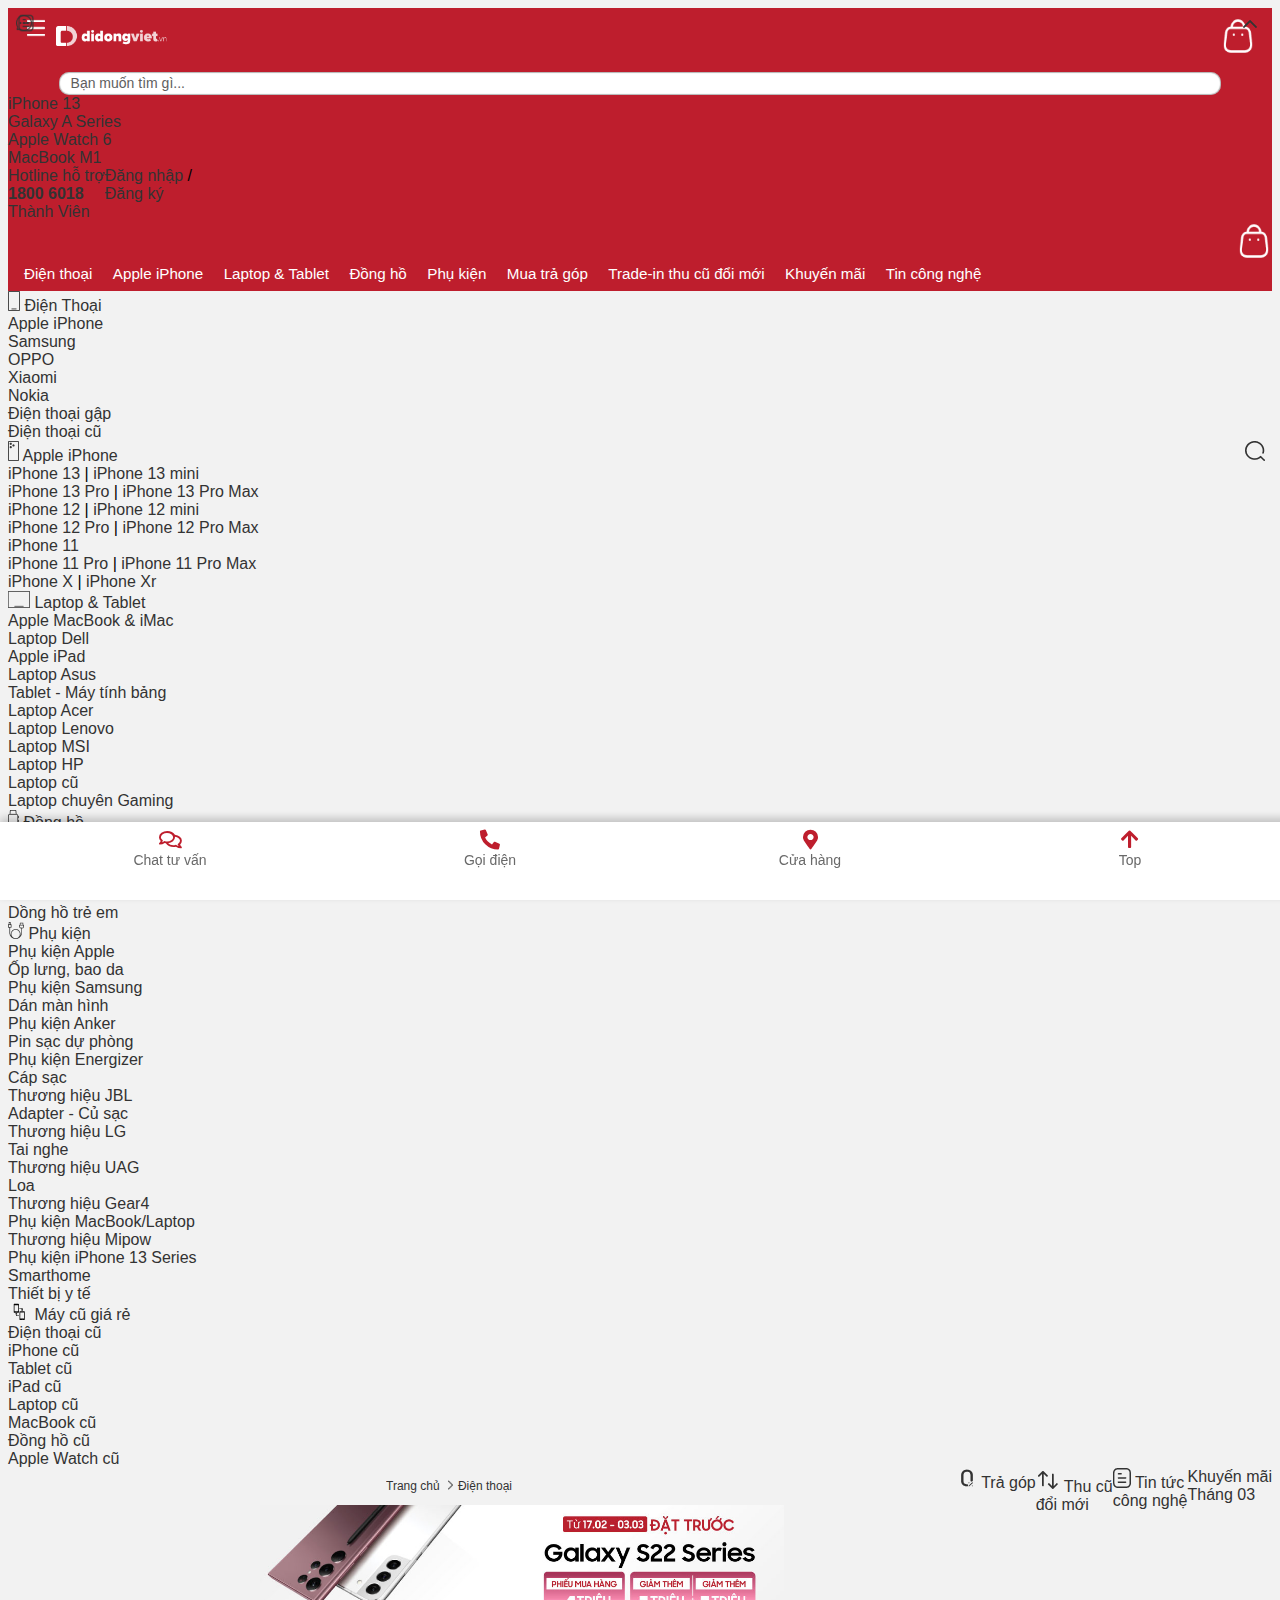
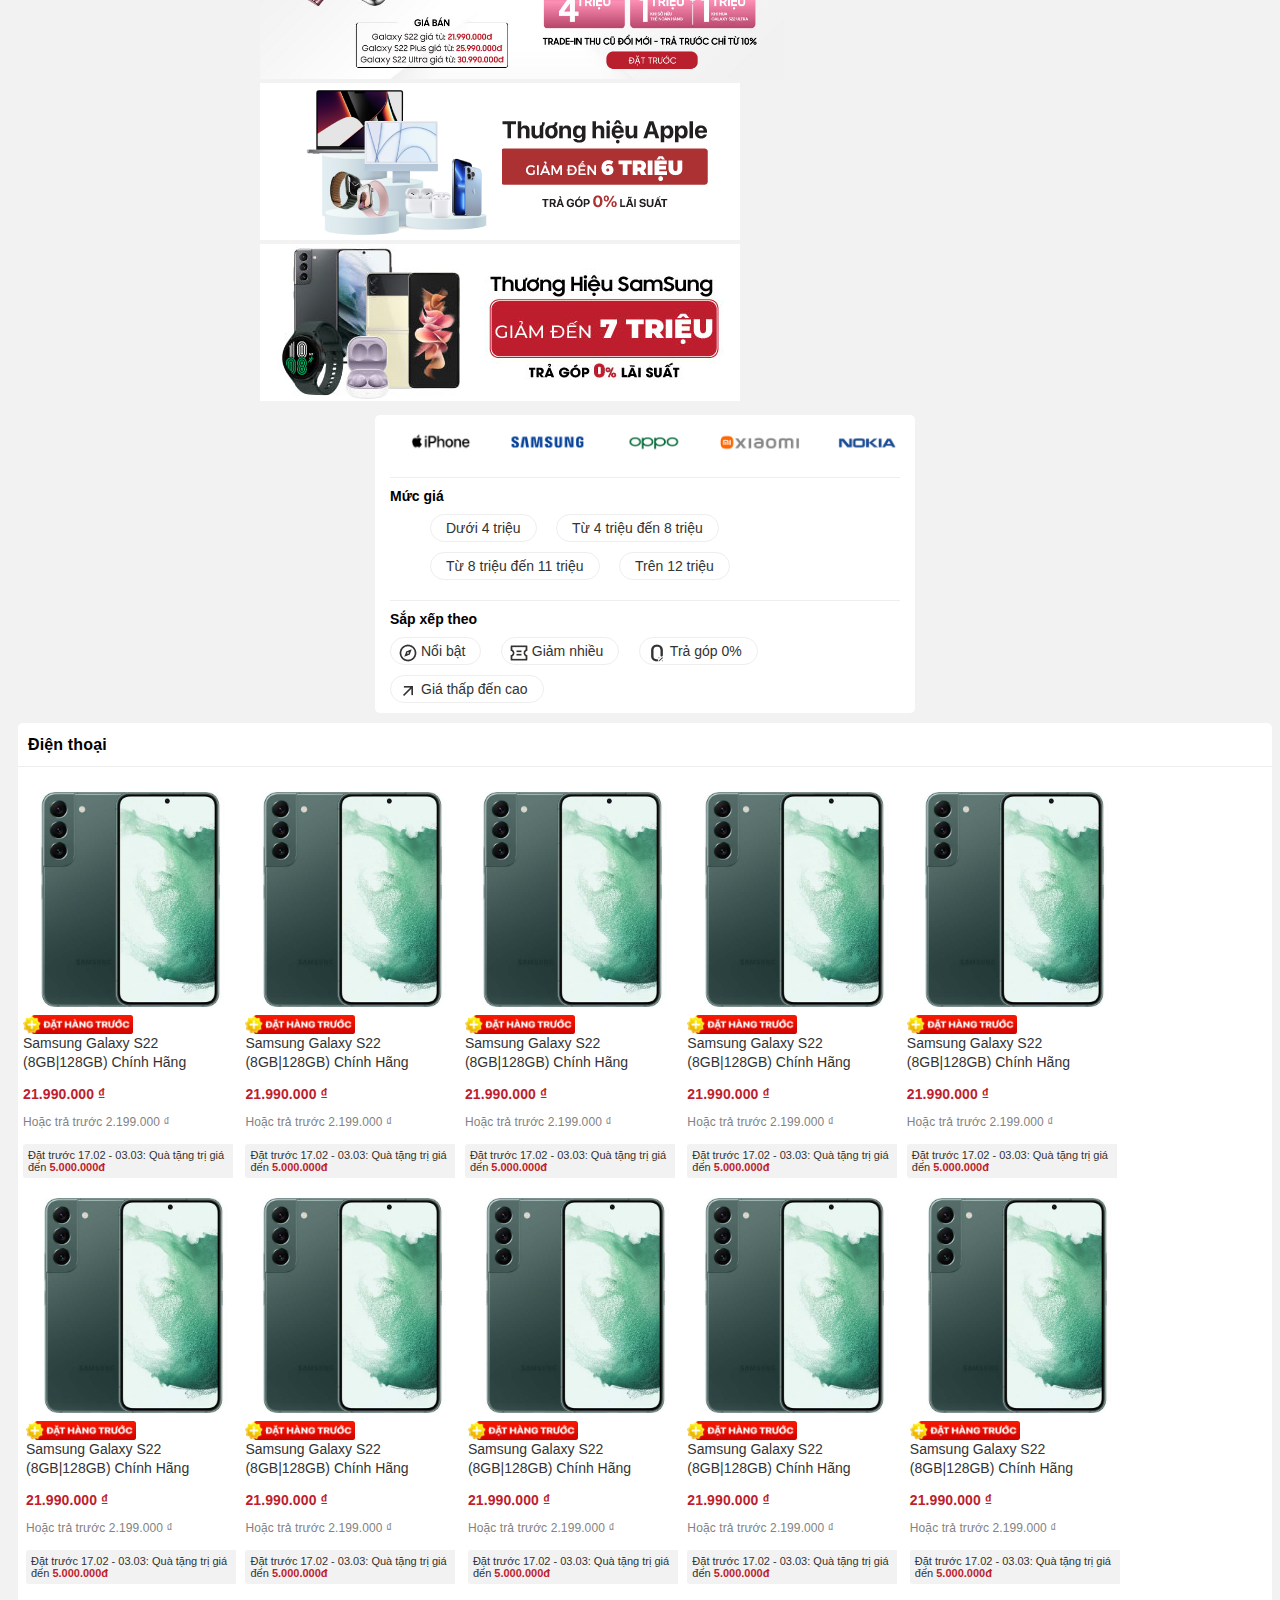
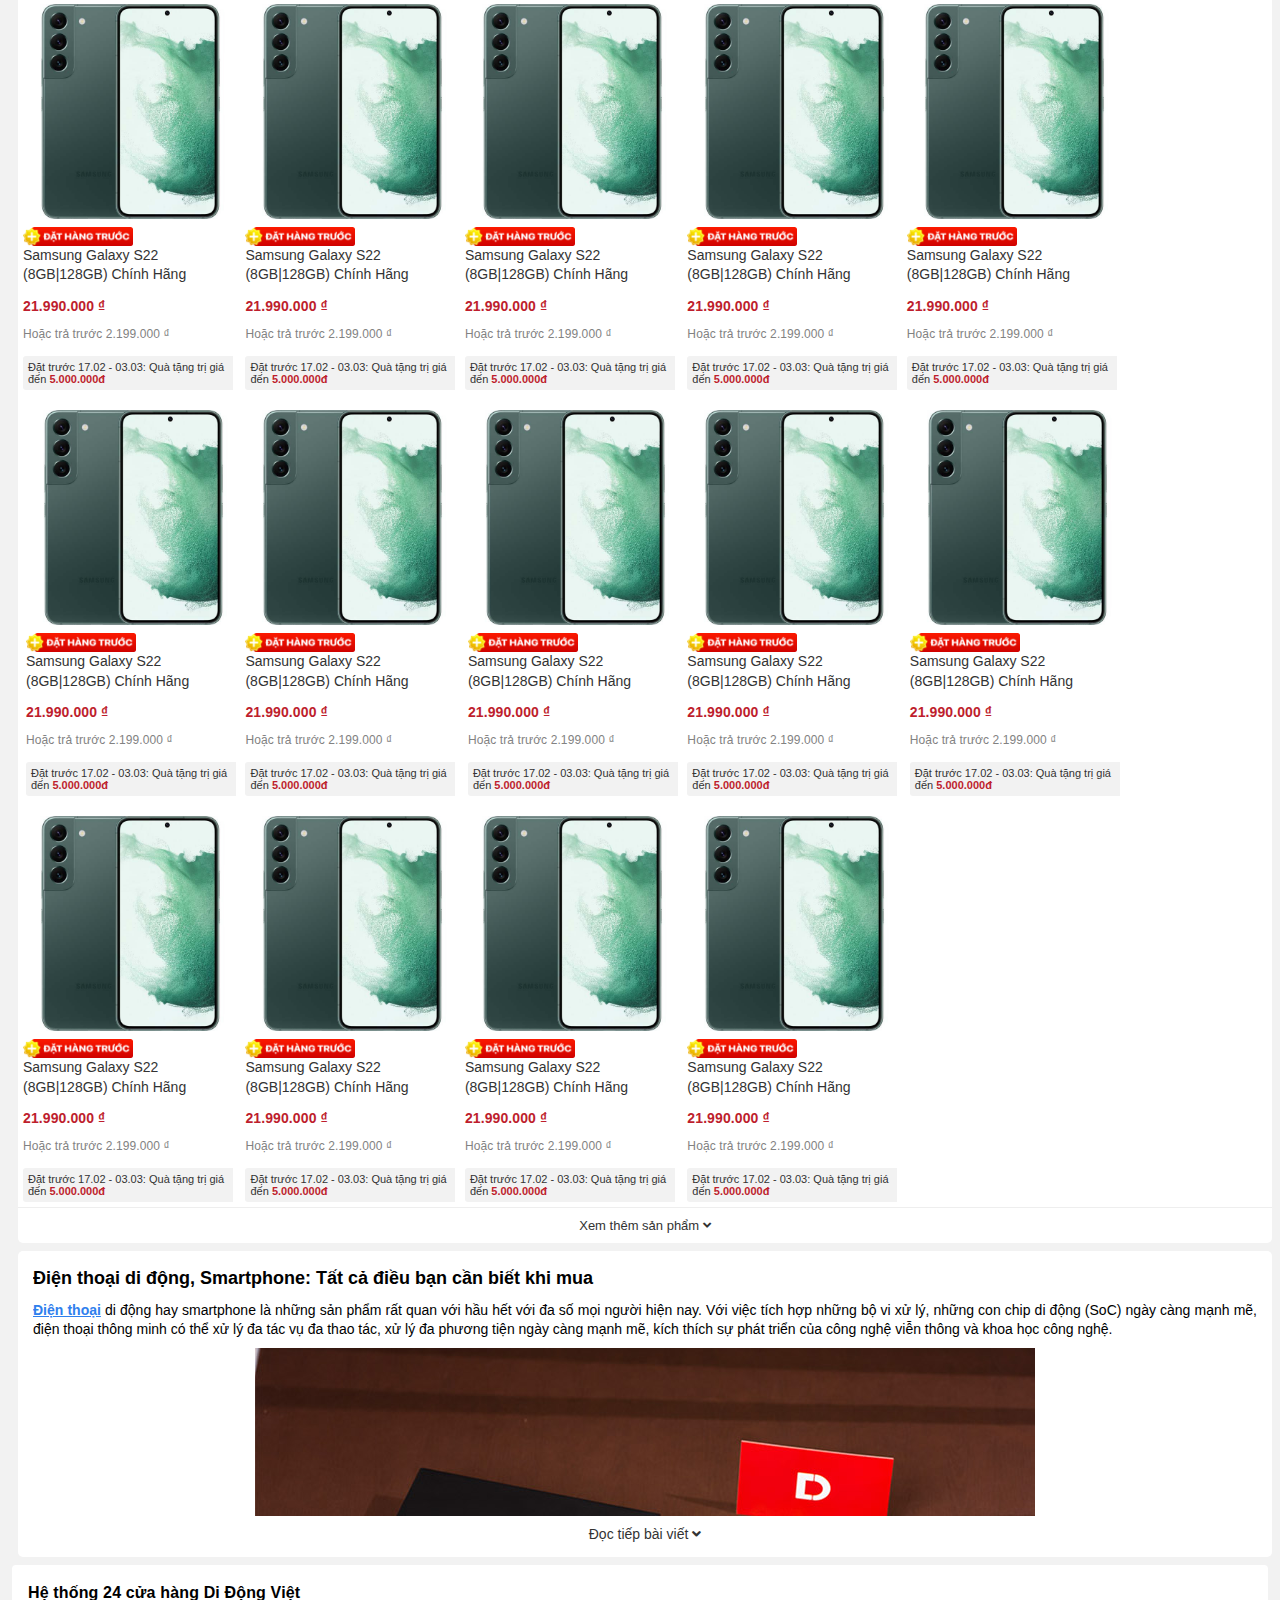
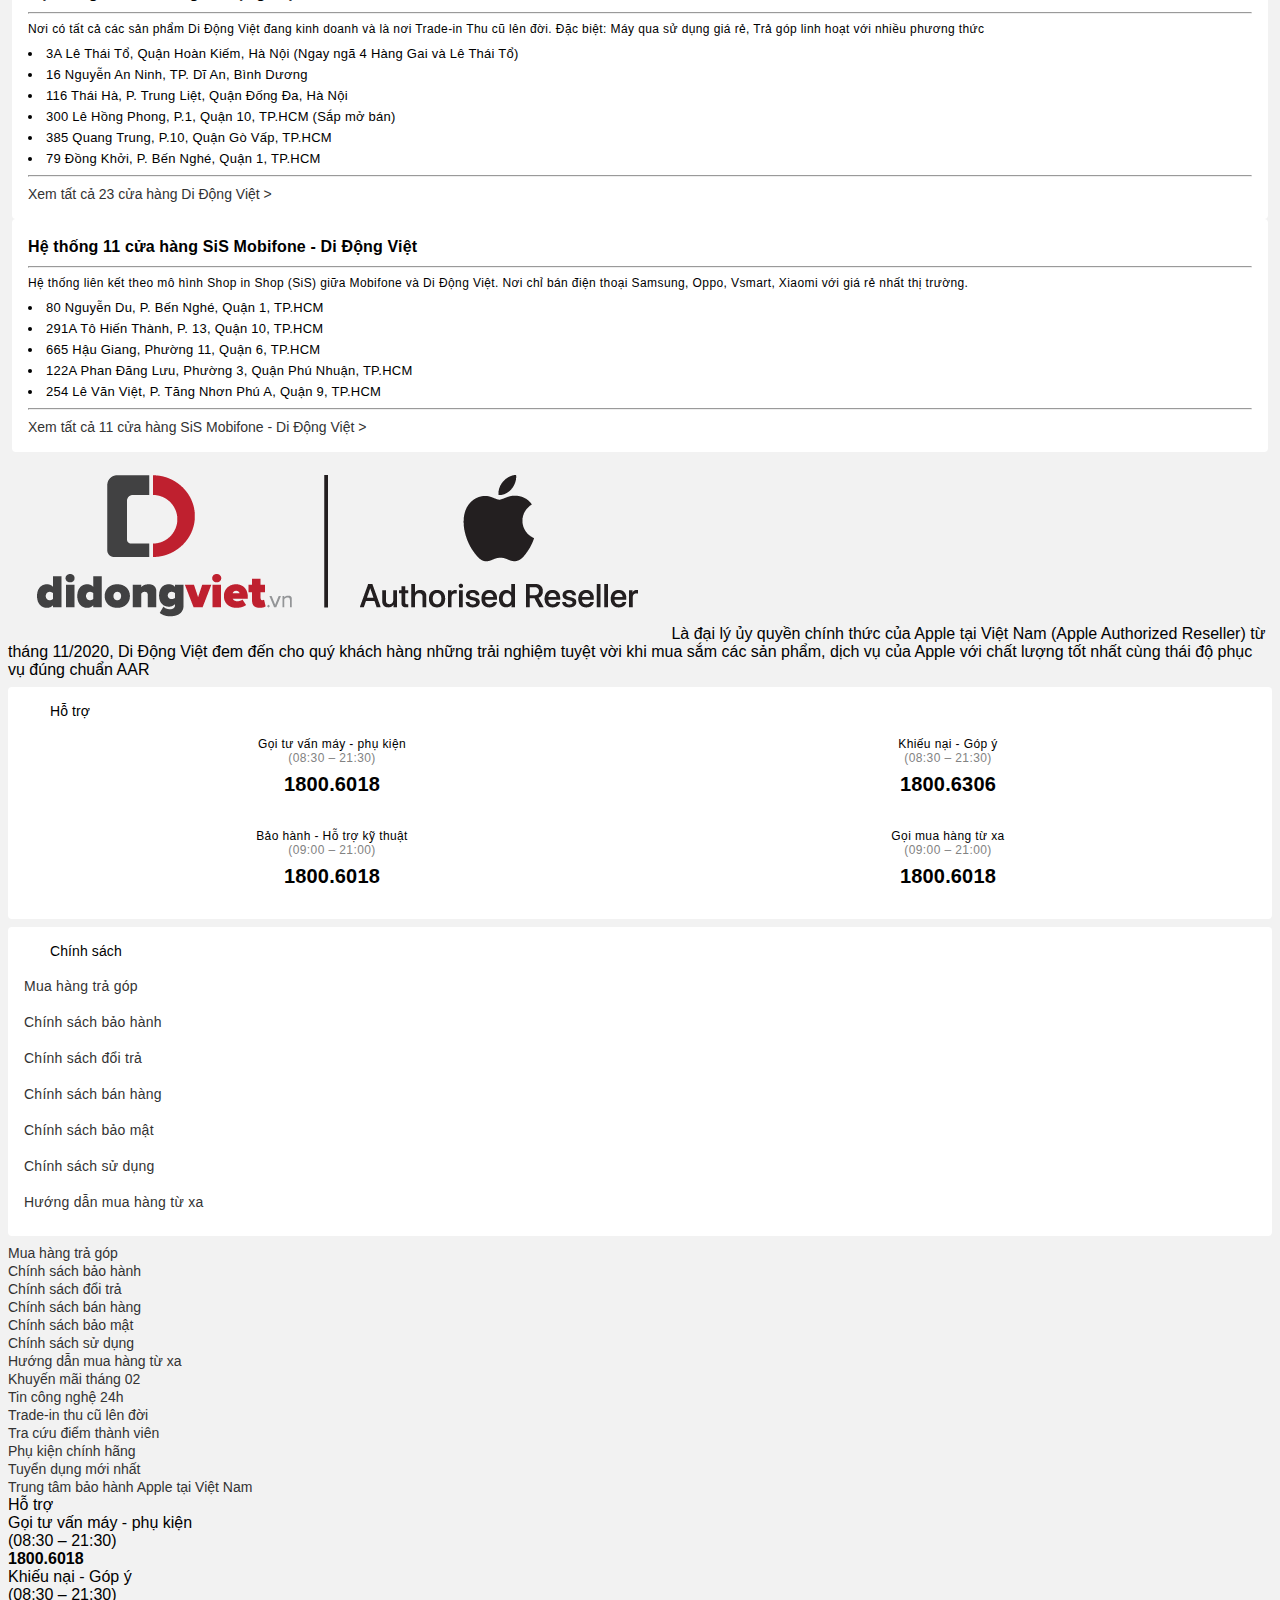
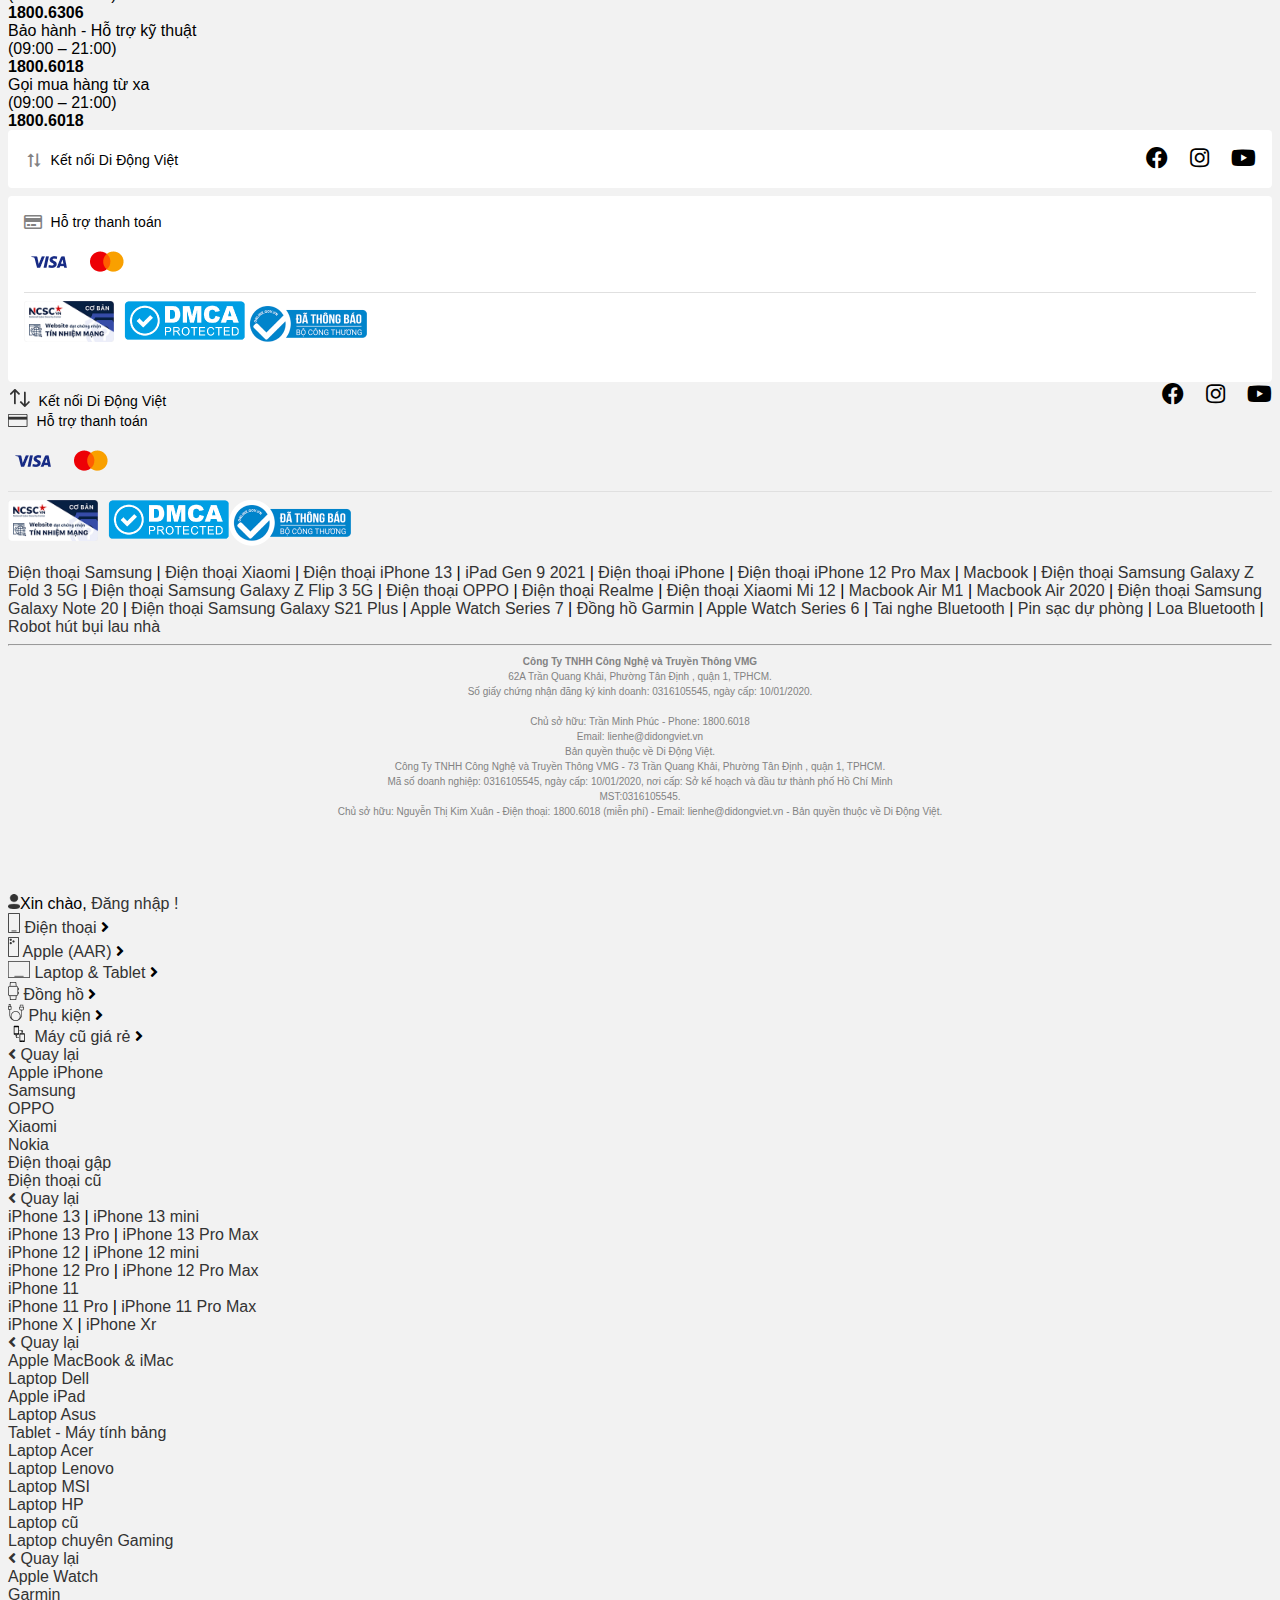
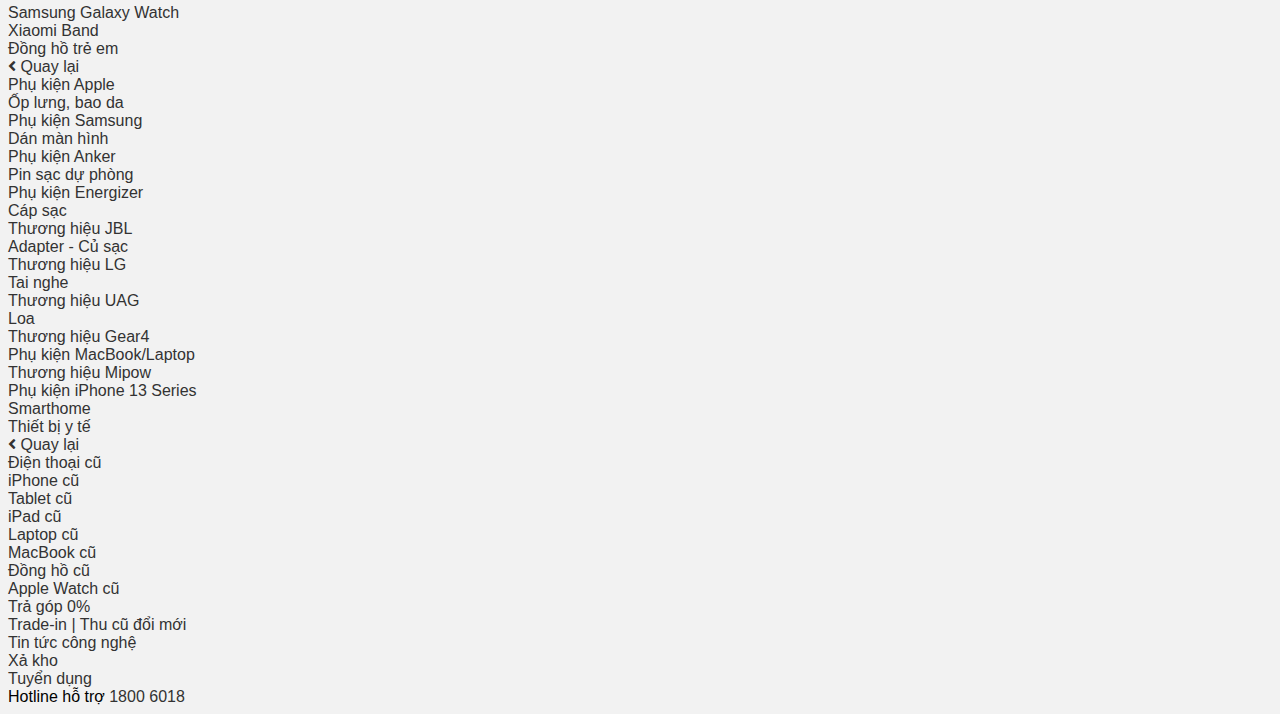
==== commit c16512a3: "update" ====
--- a/category.html
+++ b/category.html
@@ -1918,6 +1918,194 @@
                 </script>
             </div>
         </footer>
+        <a href="#" class="close-nav"></a>
+        <div class="mobile-nav mobile-sidebar d-md-none">
+            <div class="mobile-nav-items">
+                <div class="container">
+                    <div class="mobile-nav-wrapper" id="mobile-nav-menu">
+                        <div class="member-links">
+                            <p><i class="fa fa-profile"></i>Xin chào, <a>Đăng nhập !</a></p>
+                        </div>
+                        <div class="mobile-nav-toggle">
+                            <ul class="nav-items-wrapper">
+                                <li class="mobile-nav-item" id="mb-dienthoai">
+                                    <i class="fa fa fa-mobile"></i>
+                                    <a href="category.html">Điện thoại</a>
+                                    <span data-target="1" class="show-sub-menu" onclick="showSubmenu(this);"><b class="fa fa-angle-right"></b></span>
+                                </li>
+                                <li class="mobile-nav-item" id="mb-apple">
+                                    <i class="fa fa fa-iphone"></i>
+                                    <a href="category.html">Apple (AAR)</a>
+                                    <span data-target="2" class="show-sub-menu" onclick="showSubmenu(this);"><b class="fa fa-angle-right"></b></span>
+                                </li>
+                                <li class="mobile-nav-item" id="mb-lap-tab">
+                                    <i class="fa fa fa-mac"></i>
+                                    <a href="category.html">Laptop & Tablet</a>
+                                    <span data-target="3" class="show-sub-menu" onclick="showSubmenu(this);"><b class="fa fa-angle-right"></b></span>
+                                </li>
+                                <li class="mobile-nav-item" id="mb-dongho">
+                                    <i class="fa fa fa-watch"></i>
+                                    <a href="category.html">Đồng hồ</a>
+                                    <span data-target="4" class="show-sub-menu" onclick="showSubmenu(this);"><b class="fa fa-angle-right"></b></span>
+                                </li>
+                                <li class="mobile-nav-item" id="mb-phukien">
+                                    <i class="fa fa fa-accessories"></i>
+                                    <a href="category.html">Phụ kiện</a>
+                                    <span data-target="5" class="show-sub-menu" onclick="showSubmenu(this);"><b class="fa fa-angle-right"></b></span>
+                                </li>
+                                <li class="mobile-nav-item" id="mb-maycugiare">
+                                    <i class="fa fa fa-maycu"></i>
+                                    <a href="category.html">Máy cũ giá rẻ</a>
+                                    <span data-target="6" class="show-sub-menu" onclick="showSubmenu(this);"><b class="fa fa-angle-right"></b></span>
+                                </li>
+                            </ul>
+                            <div id="nav-menu-1" class="mobile-nav-sidemenu">
+                                <div class="prev-nav">
+                                    <a class="clickprenav" href="#">
+                                        <i class="fa fa-angle-left"></i> Quay lại
+                                    </a>
+                                </div>
+                                <ol>
+                                    <li><a href="category.html">Apple iPhone</a></li>
+                                    <li><a href="category.html">Samsung</a></li>
+                                    <li><a href="category.html">OPPO</a></li>
+                                    <li><a href="category.html">Xiaomi</a></li>
+                                    <li><a href="category.html">Nokia</a></li>
+                                    <li><a href="category.html">Điện thoại gập</a></li>
+                                    <li><a href="category.html">Điện thoại cũ</a></li>
+                                </ol>
+                            </div>
+                            <div id="nav-menu-2" class="mobile-nav-sidemenu">
+                                <div class="prev-nav">
+                                    <a class="clickprenav" href="#">
+                                        <i class="fa fa-angle-left"></i> Quay lại
+                                    </a>
+                                </div>
+                                <ol>
+                                    <li><a href="category.html" target="_blank" rel="noopener">iPhone 13 </a> | <a href="https://didongviet.vn/iphone-13" target="_blank" rel="noopener">iPhone 13 mini</a></li>
+                                    <li><a href="category.html" target="_blank" rel="noopener">iPhone 13 Pro</a> | <a href="https://didongviet.vn/iphone-13" target="_blank" rel="noopener">iPhone 13 Pro Max</a></li>
+                                    <li><a href="category.html" target="_blank" rel="noopener">iPhone 12 </a> | <a href="https://didongviet.vn/iphone-12" target="_blank" rel="noopener">iPhone 12 mini</a></li>
+                                    <li><a href="category.html" target="_blank" rel="noopener">iPhone 12 Pro</a> | <a href="https://didongviet.vn/iphone-12" target="_blank" rel="noopener">iPhone 12 Pro Max</a></li>
+                                    <li><a href="category.html" target="_blank" rel="noopener">iPhone 11</a></li>
+                                    <li><a href="category.html" target="_blank" rel="noopener">iPhone 11 Pro </a> | <a href="https://didongviet.vn/iphone-11-vna.html" target="_blank" rel="noopener">iPhone 11 Pro Max</a></li>
+                                    <li><a href="category.html" target="_blank" rel="noopener">iPhone X</a> | <a href="https://didongviet.vn/iphone-xr" target="_blank" rel="noopener">iPhone Xr</a></li>
+                                </ol>
+                            </div>
+                            <div id="nav-menu-3" class="mobile-nav-sidemenu">
+                                <div class="prev-nav">
+                                    <a class="clickprenav" href="#">
+                                        <i class="fa fa-angle-left"></i> Quay lại
+                                    </a>
+                                </div>
+                                <ol>
+                                    <li><a href="category.html">Apple MacBook &amp; iMac</a></li>
+                                    <li><a href="category.html">Laptop Dell</a></li>
+                                    <li><a href="category.html">Apple iPad</a></li>
+                                    <li><a href="category.html">Laptop Asus</a></li>
+                                    <li><a href="category.html">Tablet - Máy tính bảng</a></li>
+                                    <li><a href="category.html">Laptop Acer</a></li>
+                                    <li><a href="category.html">Laptop Lenovo</a></li>
+                                    <li><a href="category.html">Laptop MSI</a></li>
+                                    <li><a href="category.html">Laptop HP</a></li>
+                                    <li><a href="category.html">Laptop cũ</a></li>
+                                    <li><a href="category.html">Laptop chuyên Gaming</a></li>
+                                </ol>
+                            </div>
+                            <div id="nav-menu-4" class="mobile-nav-sidemenu">
+                                <div class="prev-nav">
+                                    <a class="clickprenav" href="#">
+                                        <i class="fa fa-angle-left"></i> Quay lại
+                                    </a>
+                                </div>
+                                <ol>
+                                    <li><a href="category.html">Apple Watch</a></li>
+                                    <li><a href="category.html">Garmin</a></li>
+                                    <li><a href="category.html">Samsung Galaxy Watch</a></li>
+                                    <li><a href="category.html">Xiaomi Band</a></li>
+                                    <li><a href="category.html">Đồng hồ trẻ em</a></li>
+                                </ol>
+                            </div>
+                            <div id="nav-menu-5" class="mobile-nav-sidemenu">
+                                <div class="prev-nav">
+                                    <a class="clickprenav" href="#">
+                                        <i class="fa fa-angle-left"></i> Quay lại
+                                    </a>
+                                </div>
+                                <ol>
+                                    <li><a href="category.html">Phụ kiện Apple</a></li>
+                                    <li><a href="category.html">Ốp lưng, bao da</a></li>
+                                    <li><a href="category.html">Phụ kiện Samsung</a></li>
+                                    <li><a href="category.html">Dán màn hình</a></li>
+                                    <li><a href="category.html">Phụ kiện Anker</a></li>
+                                    <li><a href="category.html">Pin sạc dự phòng</a></li>
+                                    <li><a href="category.html">Phụ kiện Energizer</a></li>
+                                    <li><a href="category.html">Cáp sạc</a></li>
+                                    <li><a href="category.html">Thương hiệu JBL</a></li>
+                                    <li><a href="category.html">Adapter - Củ sạc</a></li>
+                                    <li><a href="category.html">Thương hiệu LG</a></li>
+                                    <li><a href="category.html">Tai nghe</a></li>
+                                    <li><a href="category.html">Thương hiệu UAG</a></li>
+                                    <li><a href="category.html">Loa</a></li>
+                                    <li><a href="category.html">Thương hiệu Gear4</a></li>
+                                    <li><a href="category.html">Phụ kiện MacBook/Laptop</a></li>
+                                    <li><a href="category.html">Thương hiệu Mipow</a></li>
+                                    <li><a href="category.html">Phụ kiện iPhone 13 Series</a></li>
+                                    <li><a href="category.html">Smarthome</a></li>
+                                    <li><a href="category.html">Thiết bị y tế</a></li>
+                                </ol>
+                            </div>
+                            <div id="nav-menu-6" class="mobile-nav-sidemenu">
+                                <div class="prev-nav">
+                                    <a class="clickprenav" href="#">
+                                        <i class="fa fa-angle-left"></i> Quay lại
+                                    </a>
+                                </div>
+                                <ol>
+                                    <li><a href="category.html">Điện thoại cũ</a></li>
+                                    <li><a href="category.html">iPhone cũ</a></li>
+                                    <li><a href="category.html">Tablet cũ</a></li>
+                                    <li><a href="category.html">iPad cũ</a></li>
+                                    <li><a href="category.html">Laptop cũ</a></li>
+                                    <li><a href="category.html">MacBook cũ</a></li>
+                                    <li><a href="category.html">Đồng hồ cũ</a></li>
+                                    <li><a href="category.html">Apple Watch cũ</a></li>
+                                </ol>
+                            </div>
+                        </div>
+                        <div class="box-links">
+                            <ul>
+                                 <li>
+                                     <a href="">Trả góp 0%</a>
+                                 </li>
+                                 <li>
+                                     <a href="">Trade-in | Thu cũ đổi mới</a>
+                                 </li>
+                                 <li>
+                                     <a href="">Tin tức công nghệ</a>
+                                 </li>
+                            </ul>         
+                        </div>
+                        <div class="box-links">
+                            <ul>
+                                 <li>
+                                     <a>Xả kho</a>
+                                 </li>
+                                 <li>
+                                     <a href="">Tuyển dụng</a>
+                                 </li>
+                            </ul>         
+                        </div>
+                        <p class="hotline">
+                            <i class="icon-hotline"></i> Hotline hỗ trợ <a href="tel:18006018">1800 6018</a>
+                        </p>
+                    </div>
+                </div>
+            </div>
+        </div>
+
+        <div class="mobile-modals-wrapper d-md-none">
+
+        </div>
     </div>
     <!-- jQuery -->
     <script src="https://code.jquery.com/jquery-3.3.1.slim.min.js" integrity="sha384-q8i/X+965DzO0rT7abK41JStQIAqVgRVzpbzo5smXKp4YfRvH+8abtTE1Pi6jizo" crossorigin="anonymous"></script>
--- a/css/home.css
+++ b/css/home.css
@@ -157,6 +157,7 @@
     margin-top: 4px;
     white-space: nowrap;
     overflow: scroll;
+    overflow-y: hidden;
     color: white;
 }
 
@@ -2446,17 +2447,208 @@
     .influencer-slider img{
         max-width: 155px;
     }
+
+    .mobile-nav.mobile-sidebar{
+        background-color: #ffffff;
+        box-shadow: 0px 2px 2px rgb(0 0 0 / 5%), 0px 3px 1px rgb(0 0 0 / 5%), 0px 1px 5px rgb(0 0 0 / 5%);
+        transition: 0.3s all;
+        -webkit-transition: 0.3s all;
+        position: fixed;
+        top: 0;
+        bottom: 0;
+        width: 275px;
+        z-index: 9999 !important;
+        
+        transform: translateX(-350px);
+        -webkit-transform: translateX(-350px);
+    }
+
+    .nav-open .mobile-nav.mobile-sidebar{
+        transform: translateX(0);
+        -webkit-transform: translateX(0);
+        transition: 0.3s all;
+        -webkit-transition: 0.3s all;
+    }
+
+    .mobile-modals-wrapper{
+        display: none;
+        z-index: 999;
+        background: rgba(0, 0, 0, 0.9);
+        position: fixed;
+        top: 0;
+        left: 0;
+        bottom: 0;
+        right: 0;
+    }
+
+    .member-links {
+        padding: 10px 0;
+        border-bottom: 1px solid #eee;
+    }
+
+    .member-links a {
+        color: #333;
+        font-size: 15px;
+        font-weight: 500;
+    }
+
+    .member-links i {
+        margin-right: 5px;
+        position: relative;
+        top: 2px;
+    }
+
+    .mobile-nav-wrapper{
+        font-size: 0.9em;
+    }
+
+    .mobile-nav-toggle{
+        position: relative;
+    }
+
+    .mobile-nav-toggle .nav-items-wrapper{
+        transition: 0.3s all;
+        -webkit-transition: 0.3s all;
+    }
+
+    .mobile-nav-toggle .nav-items-wrapper .mobile-nav-item{
+        position: relative !important;
+        text-align: left;
+        height: 40px;
+        padding: 11px 0;
+        width: 100%;
+        display: inline-block;
+    }
+
+    .mobile-nav-toggle .nav-items-wrapper .mobile-nav-item a{
+        color: #333;
+        font-size: 15px;
+    }
+
+    .mobile-nav-toggle .nav-items-wrapper .mobile-nav-item .fa{
+        position: relative;
+        top: 0px;
+        margin-right: 8px;
+        float: left;
+    }
+    .mobile-nav-toggle .nav-items-wrapper .mobile-nav-item .show-sub-menu {
+        position: absolute;
+        top: 10px;
+        right: 0;
+        width: 20px;
+        height: 20px;
+        z-index: 999;
+        text-align: right;
+    }
+    .mobile-nav-toggle .nav-items-wrapper .mobile-nav-item .show-sub-menu .fa{
+        float: none;
+        top: 0;
+        margin: 0;
+    }
+
+    .mobile-nav-toggle .mobile-nav-sidemenu{
+        top: 0;
+        left: 0;
+        right: 0;
+        position: absolute;
+        visibility: hidden;
+        transform: translateX(-110%);
+        -webkit-transform: translateX(-110%);
+    }
+
+    .mobile-nav-toggle .mobile-nav-sidemenu, .mobile-nav-toggle .nav-items-wrapper{
+        transition: 0.3s all;
+        -webkit-transition: 0.3s all;
+    }
+
+    .mobile-nav-toggle .mobile-nav-sidemenu .prev-nav{
+        font-size: 15px;
+        padding: 5px 0 10px;
+        border-bottom: 1px solid #eee;
+        margin-bottom: 10px;
+    }
+
+    .mobile-nav-toggle .mobile-nav-sidemenu ol {
+        max-height: 350px;
+    }
+
+    .mobile-nav-toggle .mobile-nav-sidemenu ol li {
+        margin-bottom: 10px;
+    }
+
+    .mobile-nav-toggle .mobile-nav-sidemenu ol li a {
+        font-size: 15px;
+        color: #333;
+    }
+
+    .mobile-nav-toggle .mobile-nav-sidemenu.toggle-on {
+        transform: translateX(0);
+        -webkit-transform: translateX(0);
+        visibility: visible;
+        position: relative;
+    }
+
+    .mobile-nav-toggle .mobile-nav-sidemenu ol {
+        max-height: 350px;
+        overflow-x: hidden;
+        overflow-y: scroll;
+    }
+
+    .mobile-nav-wrapper .box-links{
+        border-top: 1px solid #eee;
+        margin-top: 10px;
+        padding-top: 10px;
+    }
+
+    .box-links ul li {
+        margin-bottom: 10px;
+    }
+
+    .box-links ul li a {
+        color: #333;
+        font-size: 15px;
+        font-weight: 500;
+    }
+
+    .mobile-nav-wrapper .hotline {
+        position: relative;
+        border-top: 1px solid #eeeeee;
+        margin-top: 10px;
+        padding-top: 10px;
+        padding-left: 25px;
+    }
+    .icon-hotline{
+        background: url(../img/icon/icon-call.png);
+        width: 20px;
+        height: 20px;
+        display: block;
+        background-size: contain;
+        position: absolute;
+        top: 10px;
+        left: 0;
+    }
+
+    .mobile-nav-wrapper .hotline a {
+        color: #2D9CDB;
+        font-weight: bold;
+        float: right;
+    }
+    .close-nav {
+        width: 25px;
+        height: 25px;
+        background: url(../img/icon/union.png) no-repeat;
+        background-size: contain;
+        position: absolute;
+        top: 5%;
+        z-index: 9999;
+        display: none;
+        right: 5%;
+    }
 }
 
 @media (min-width: 1400px){
     .container, .container-lg, .container-md, .container-sm, .container-xl, .container-xxl {
         max-width: 1240px;
-    }
-
-    ::-webkit-scrollbar {
-        width: 3px;
-        height: 3px !important;
-        background: #f1f1f1;
     }
     .logo img{
         width: 165px;
@@ -4017,4 +4209,6 @@
     .homepage-bottom-banner .owl-nav{
         display: none;
     }
+
+
 }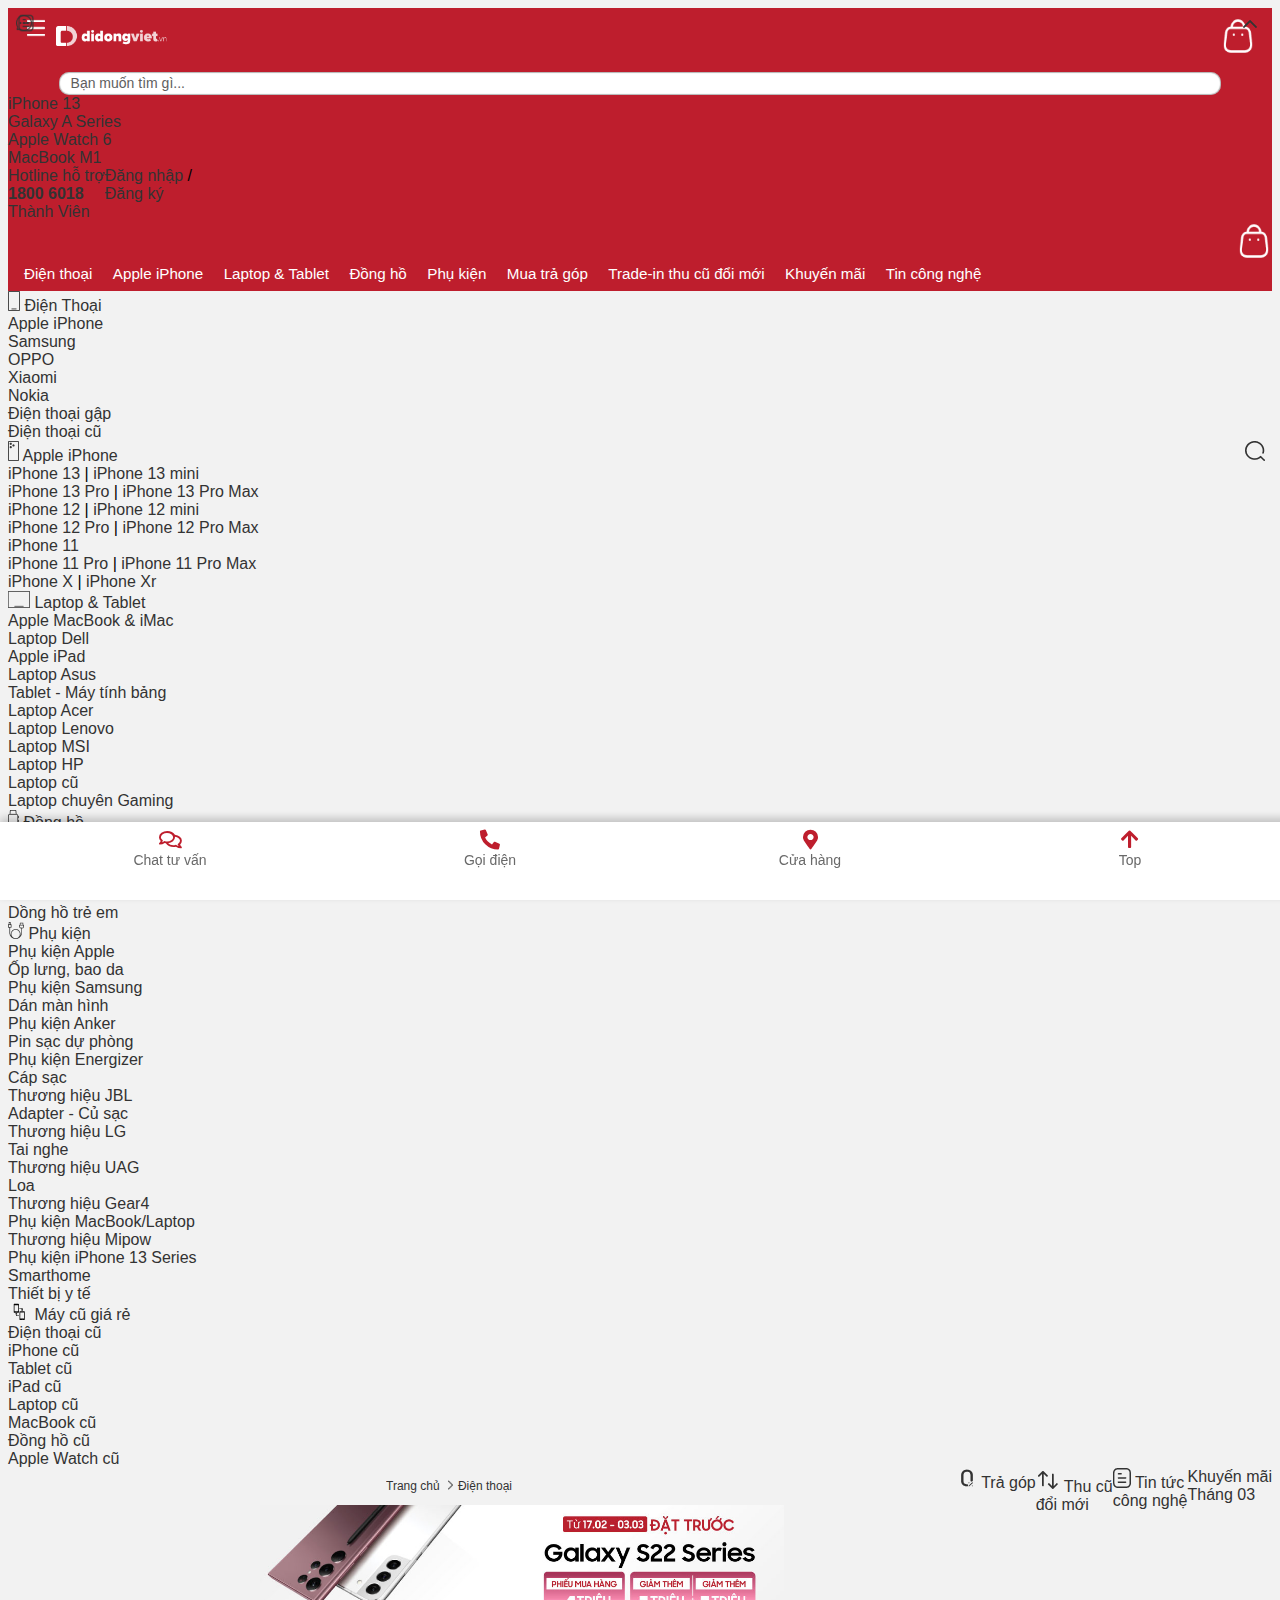
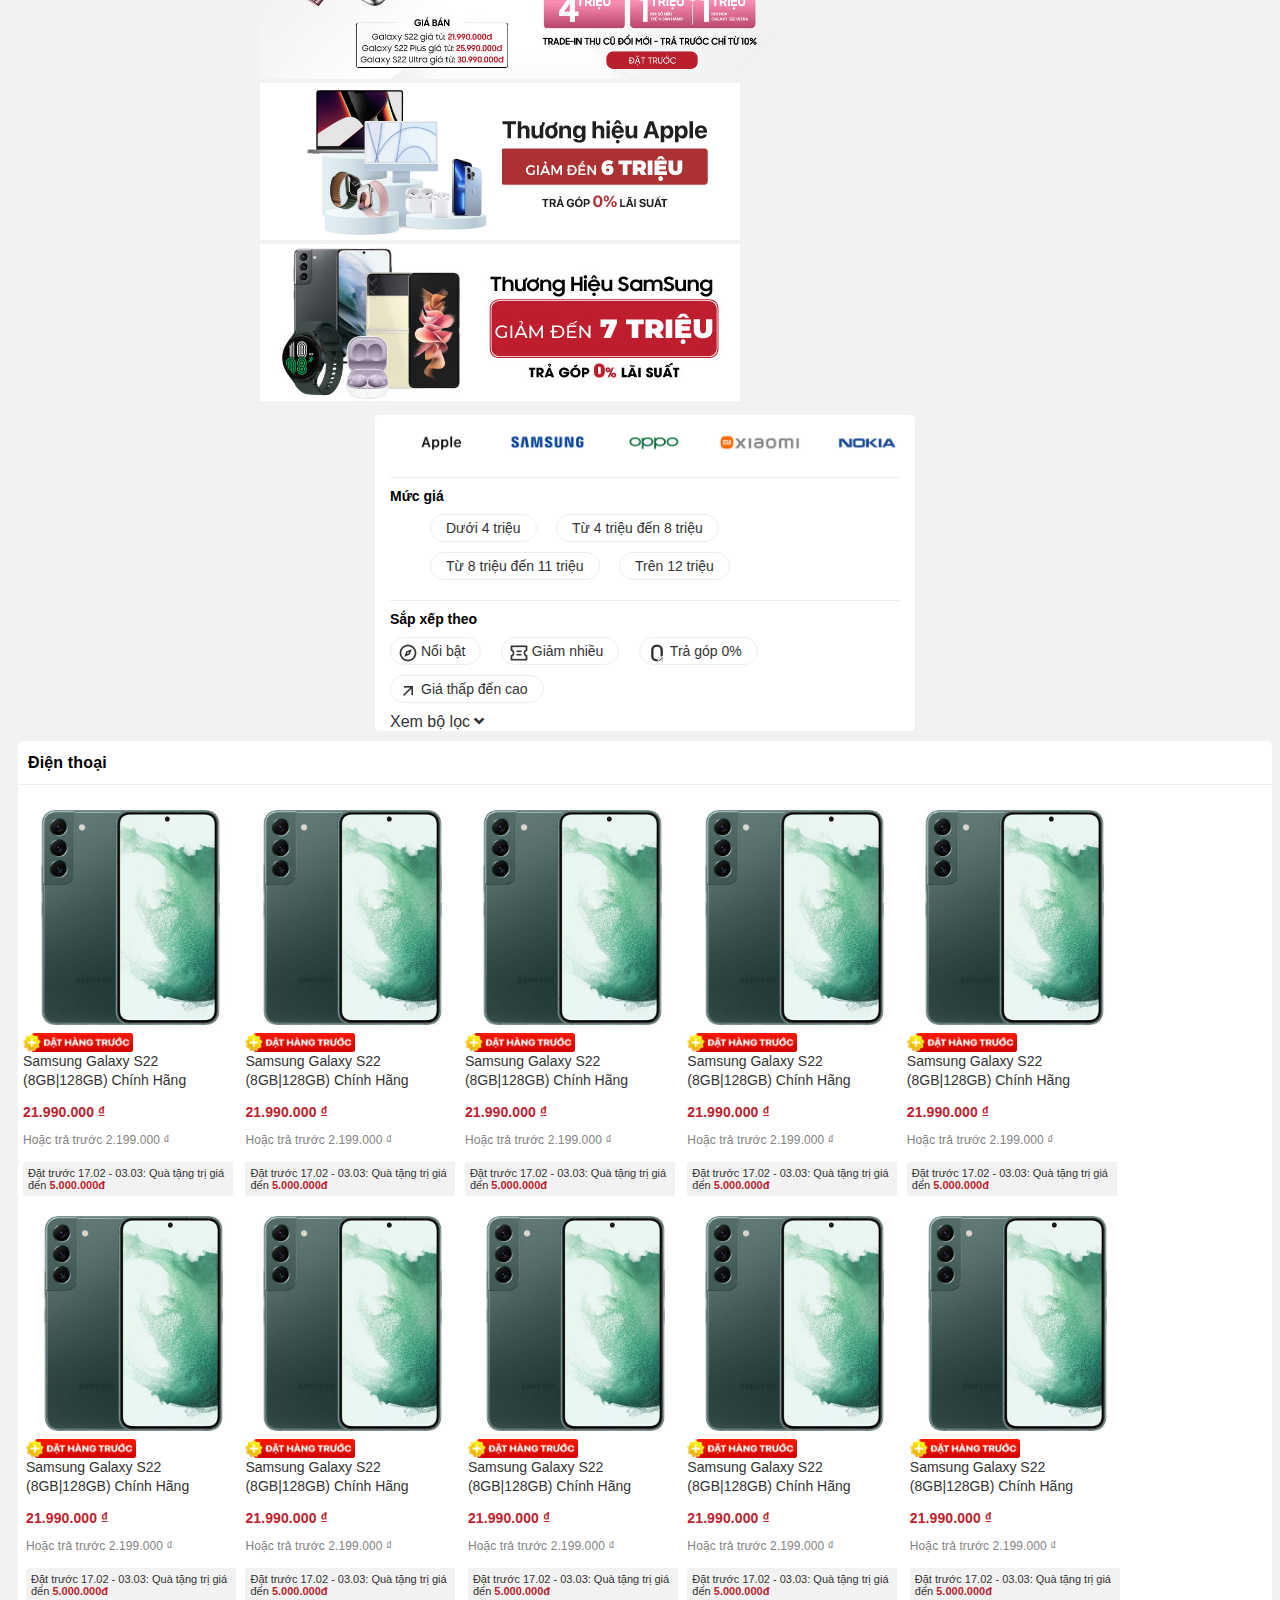
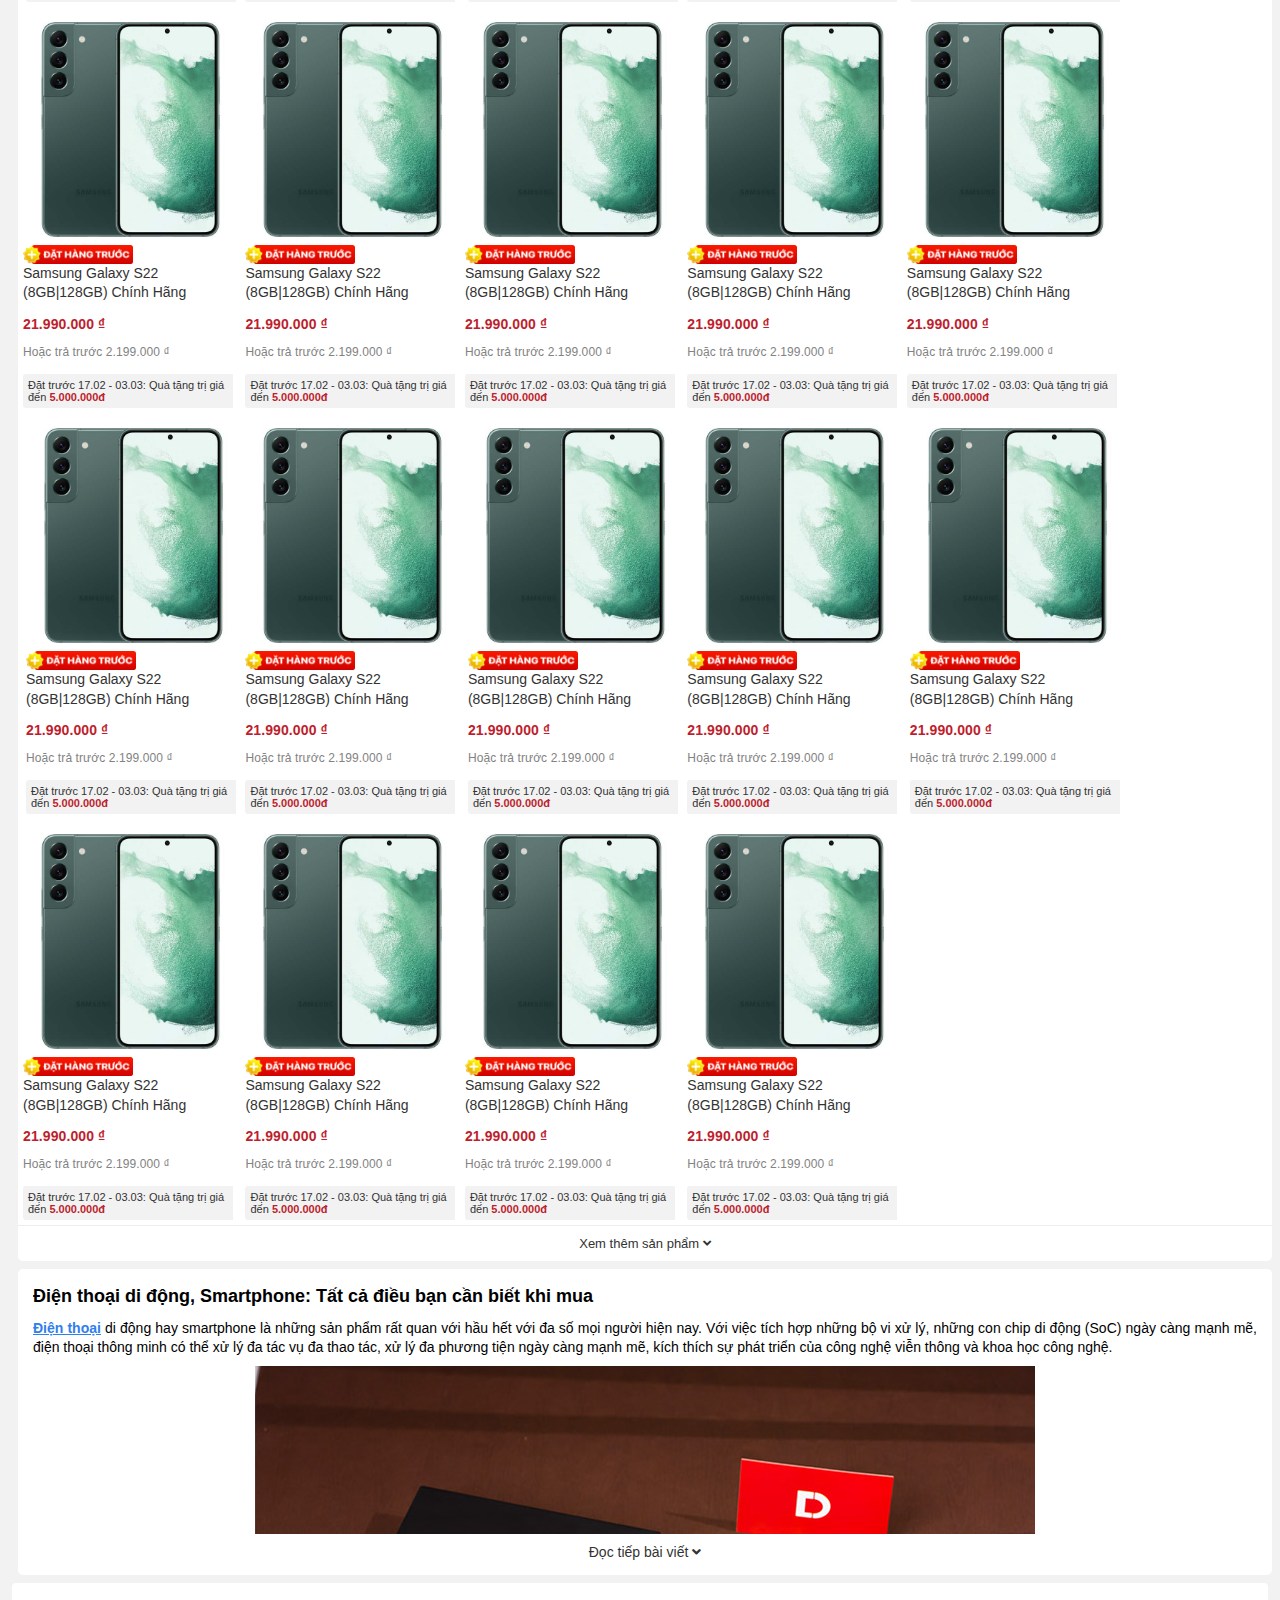
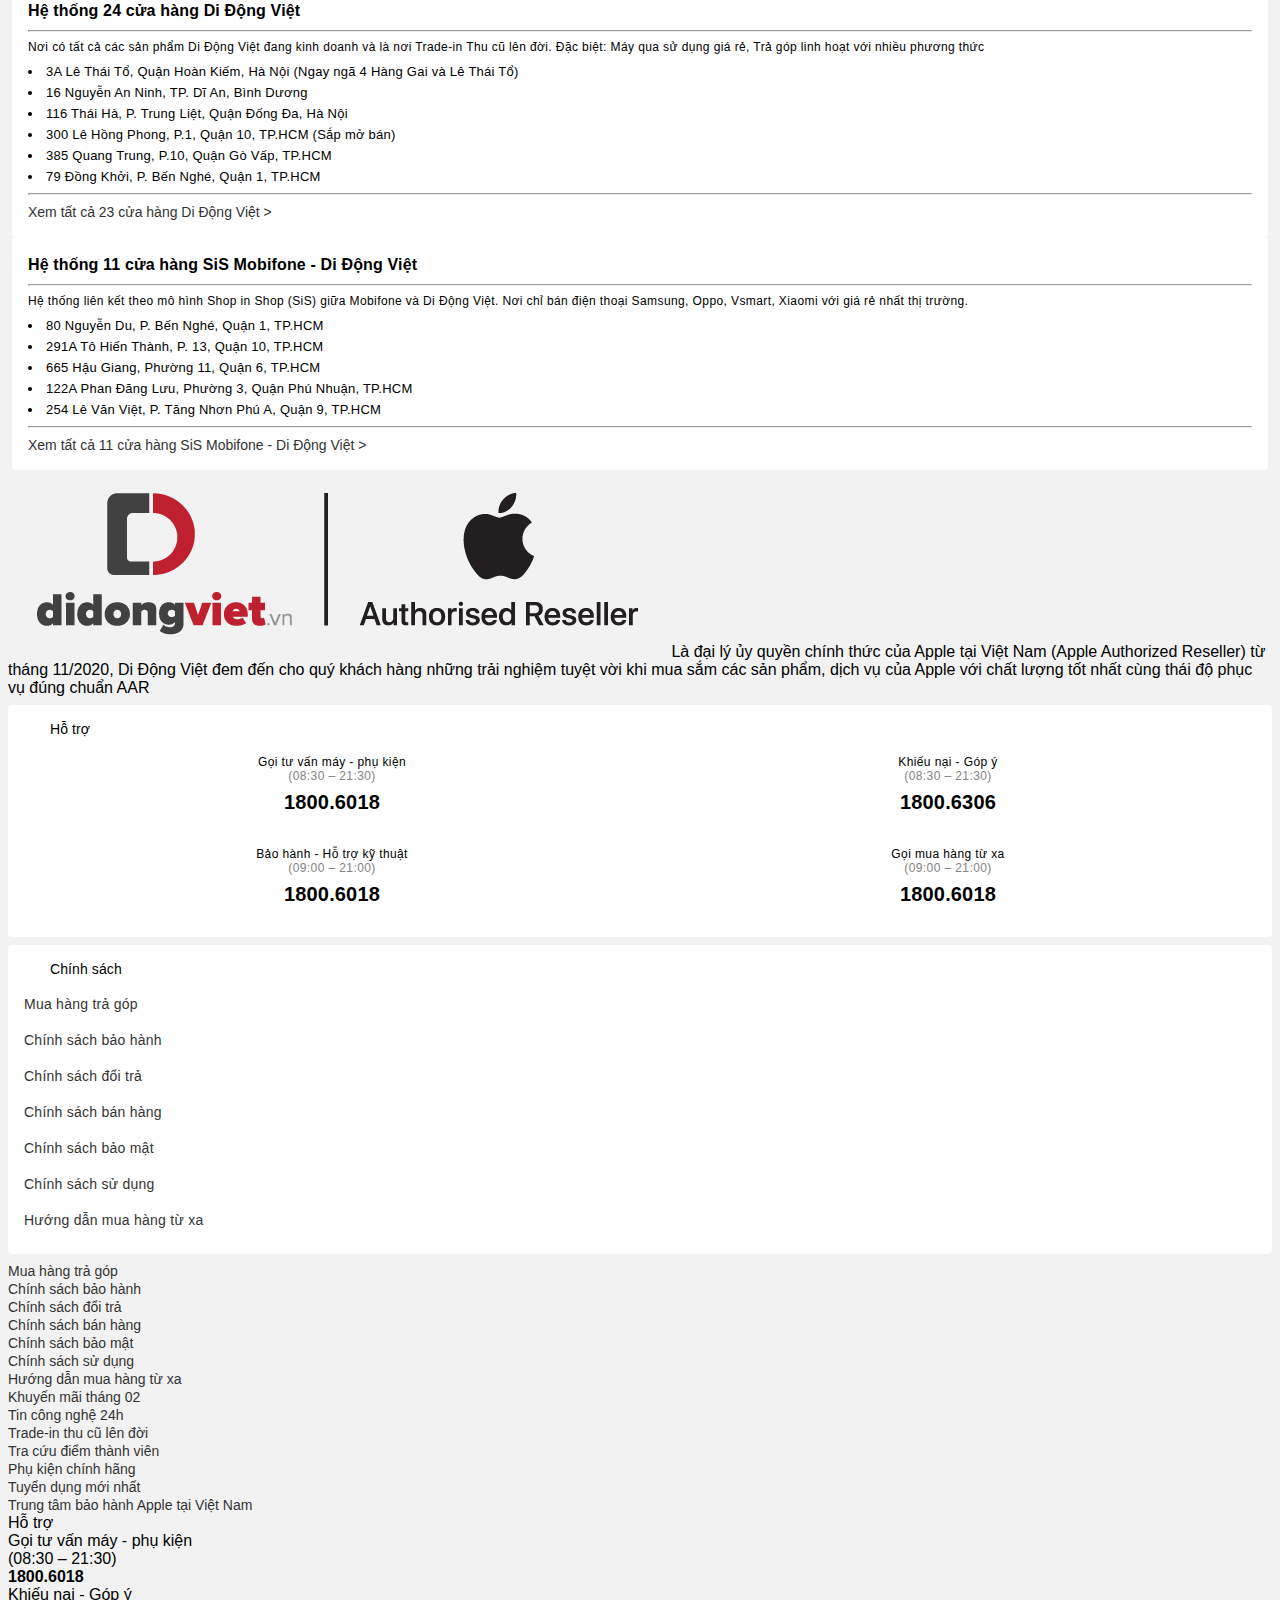
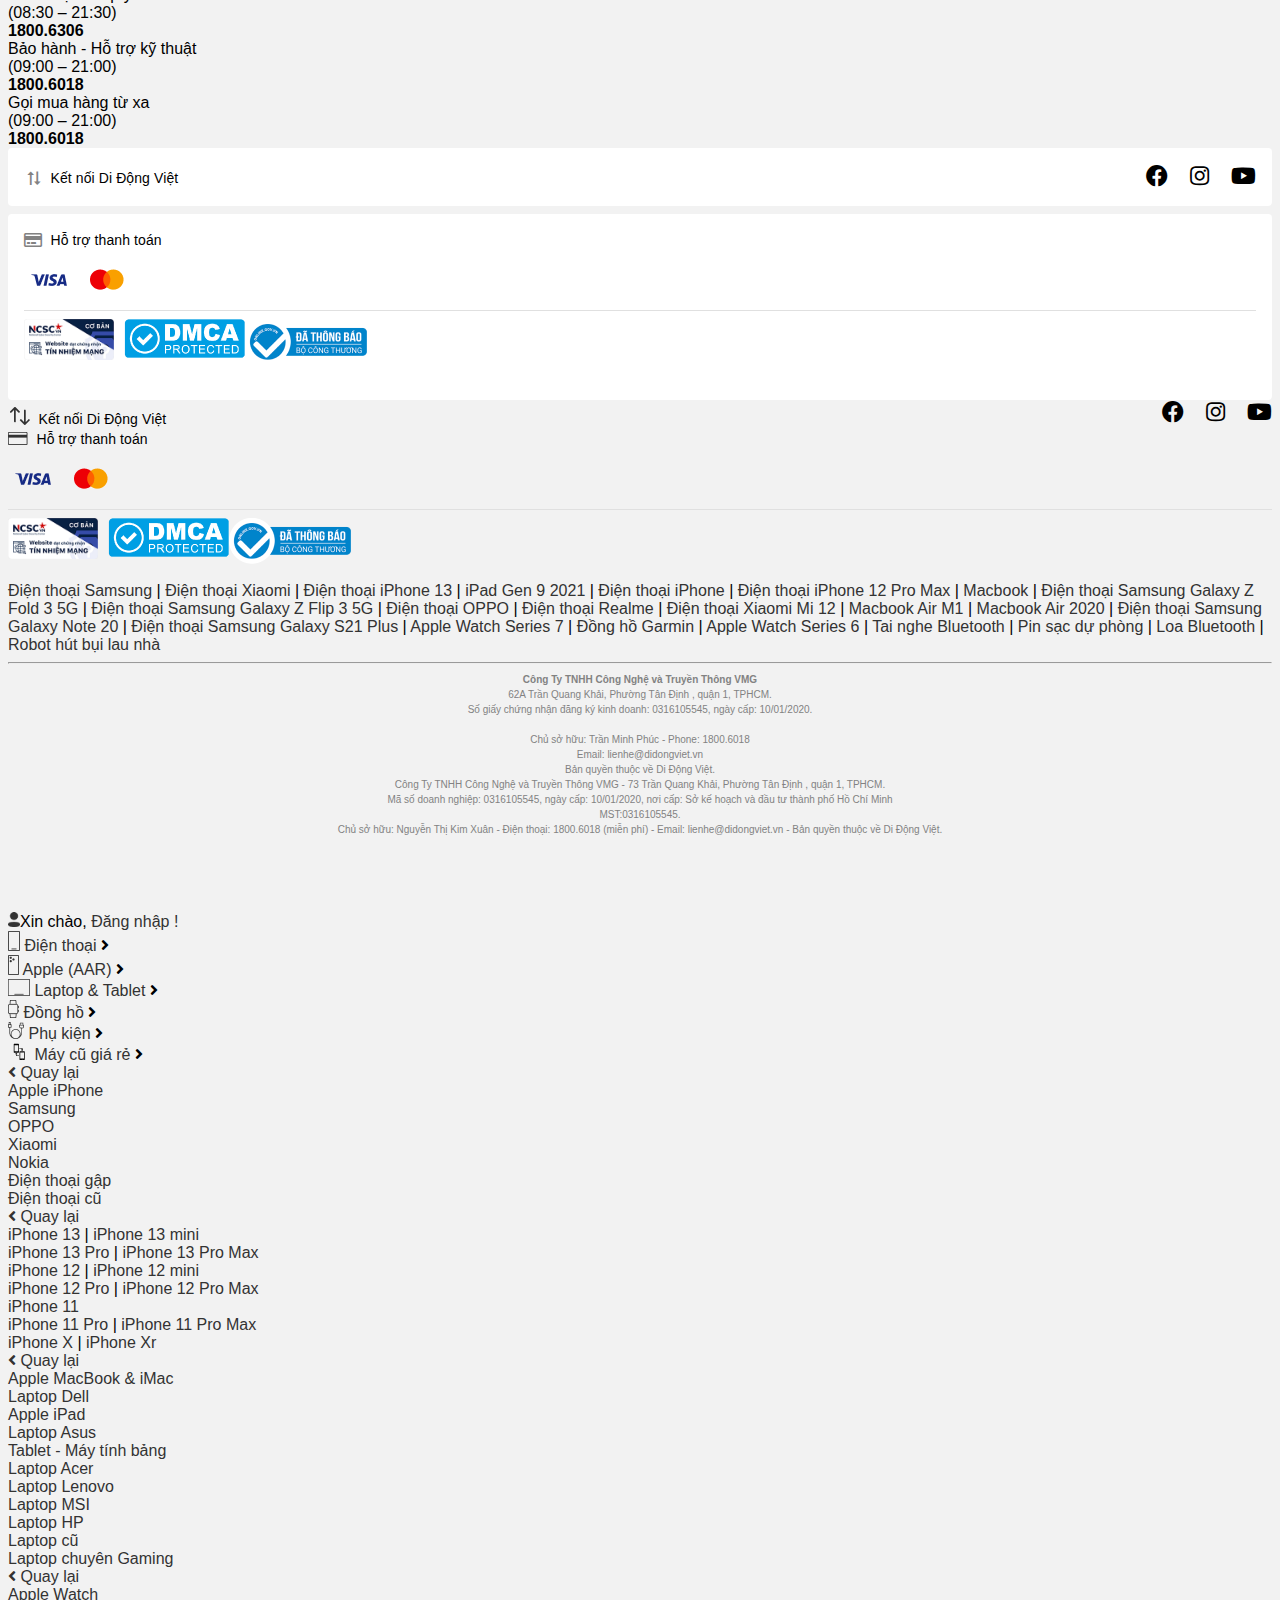
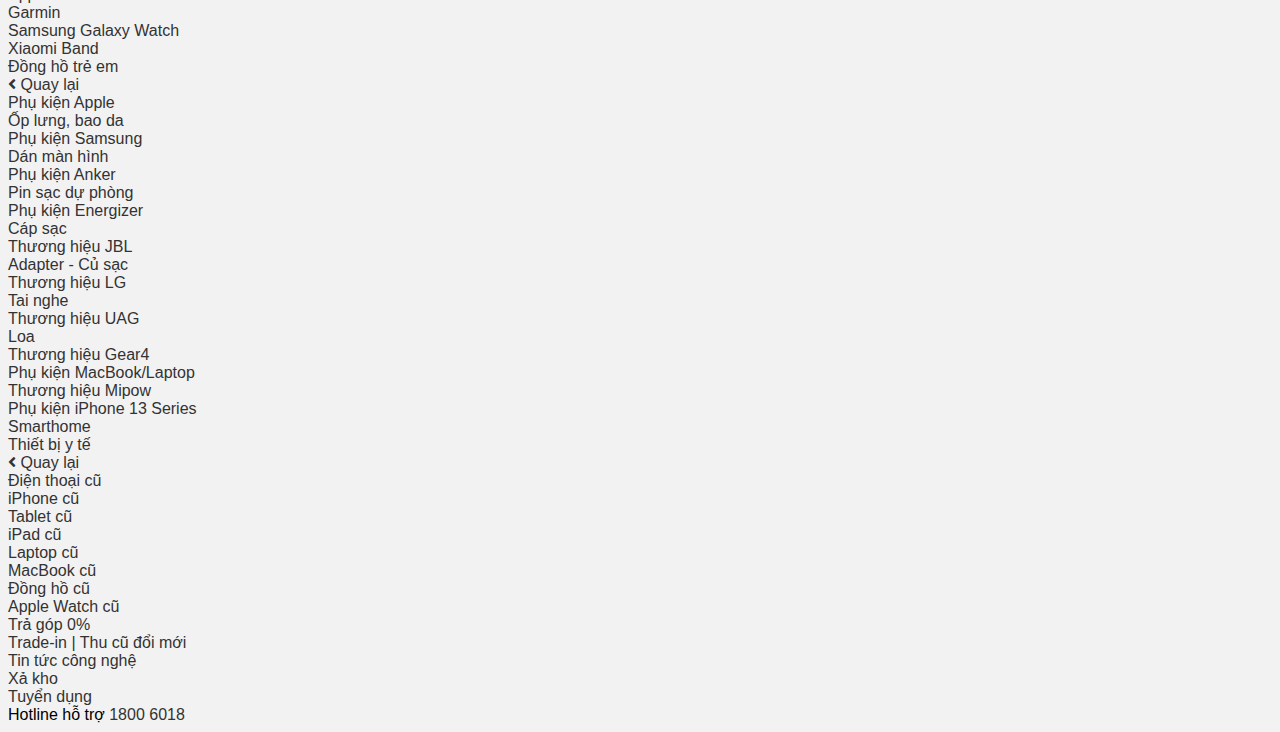
==== commit 4a0ac2a3: "update" ====
--- a/category.html
+++ b/category.html
@@ -374,7 +374,9 @@
                                         </div>
                                     </div>
                                 </div>
-                                <div class="filter-more"></div>
+                                <div class="filter-more d-md-none">
+                                    <a href="#" id="filterMore">Xem bộ lọc <i class="fa fa-angle-down"></i></a>
+                                </div>
                             </div>
                         </div>
                         <div class="list-products-wrapper products-grid">
--- a/css/home.css
+++ b/css/home.css
@@ -65,6 +65,10 @@
 
 .nav-toggler img{
     width: 75%;
+}
+
+.nav-toggler{
+    cursor: pointer;
 }
 
 .logo{
@@ -2410,6 +2414,20 @@
         top: -1px;
     }
     
+    .category-filter-wrapper .box-group-filter .block.filter, .category-filter-wrapper .box-group-filter .filter-category{
+        display: none;
+    }
+
+    .filter-more {
+        padding: 10px 0;
+        border-top: 1px solid #eee;
+    }
+
+    .filter-more a {
+        display: block;
+        text-align: center;
+    }
+
     .fa.fa-shopping-bag{
         background-size: 24px 24px;
         width: 24px;
@@ -2417,7 +2435,9 @@
         position: relative;
     }
 
-
+    .mobile-nav-toggle .nav-items-wrapper .mobile-nav-item .show-sub-menu {
+        cursor: pointer;
+    }
 
     #section-volunteer .volunteer-wrapper .volunteer-right .item {
         padding: 0 5px;
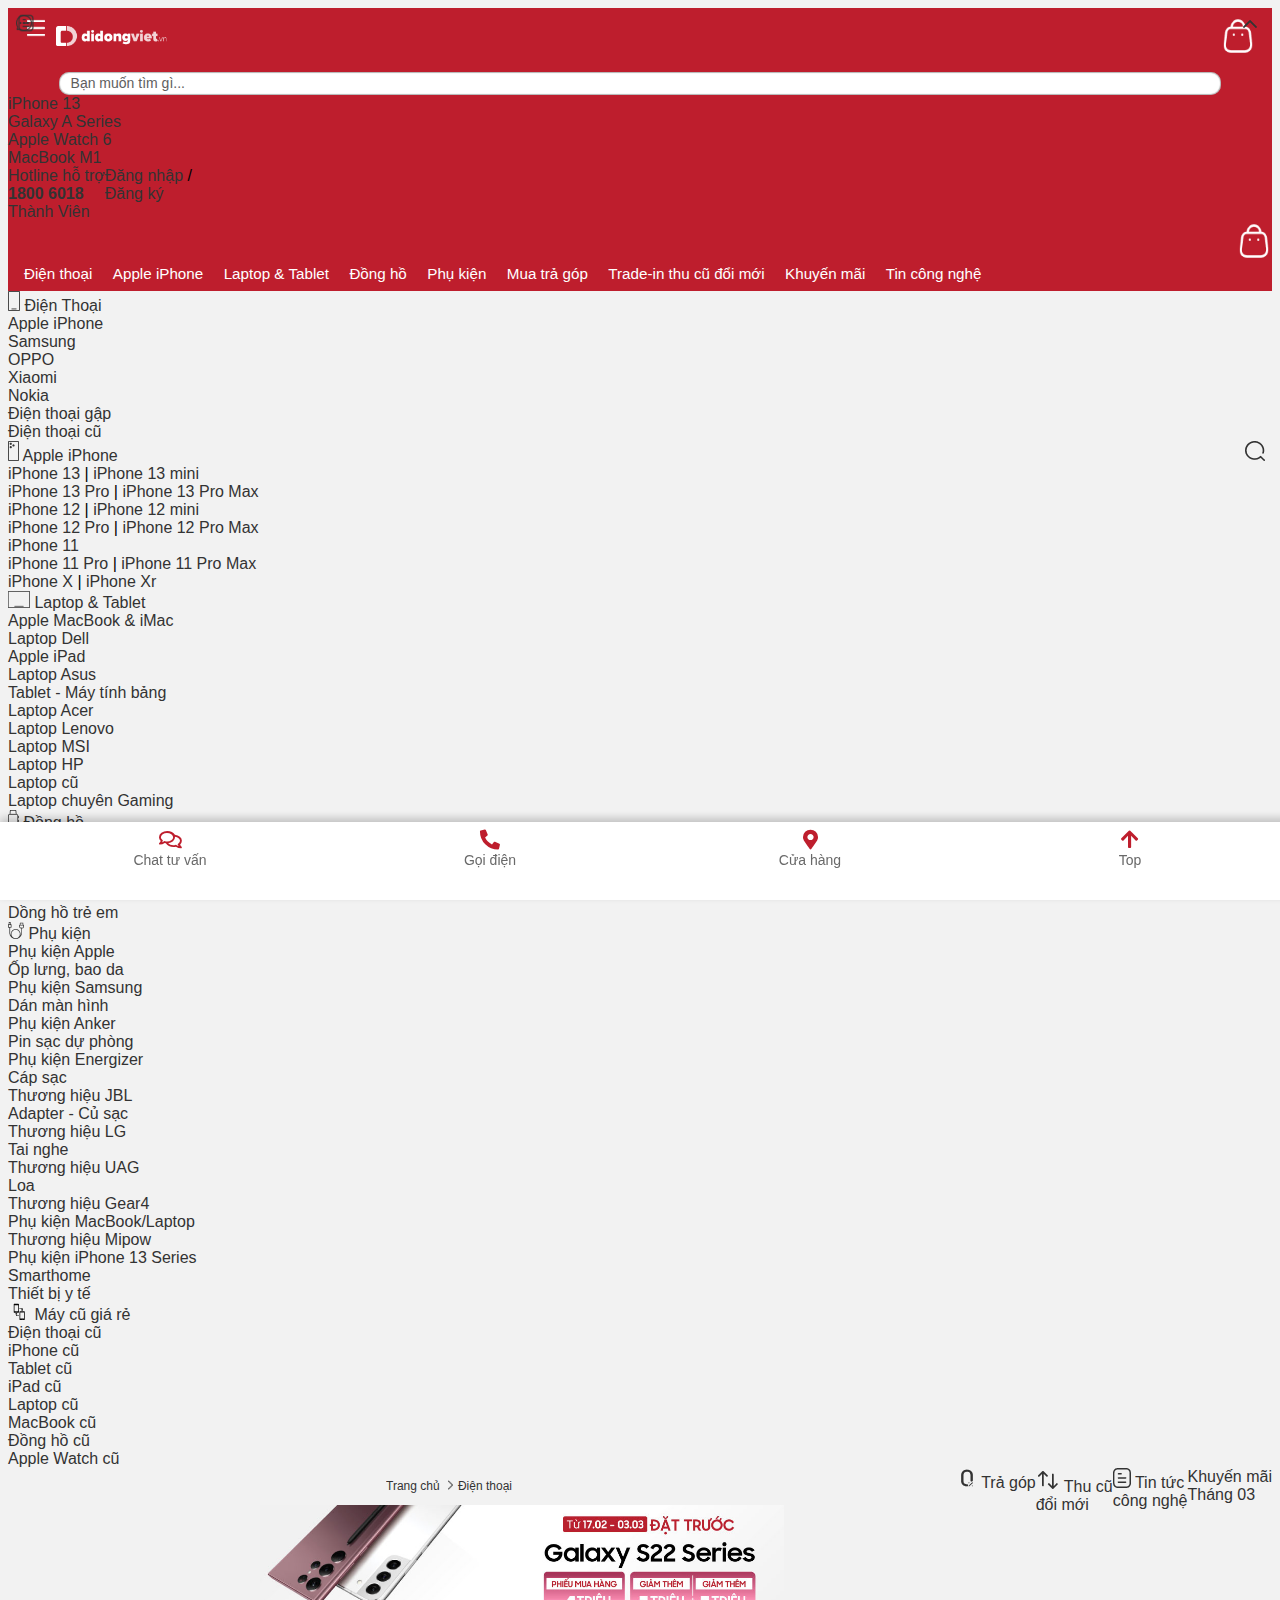
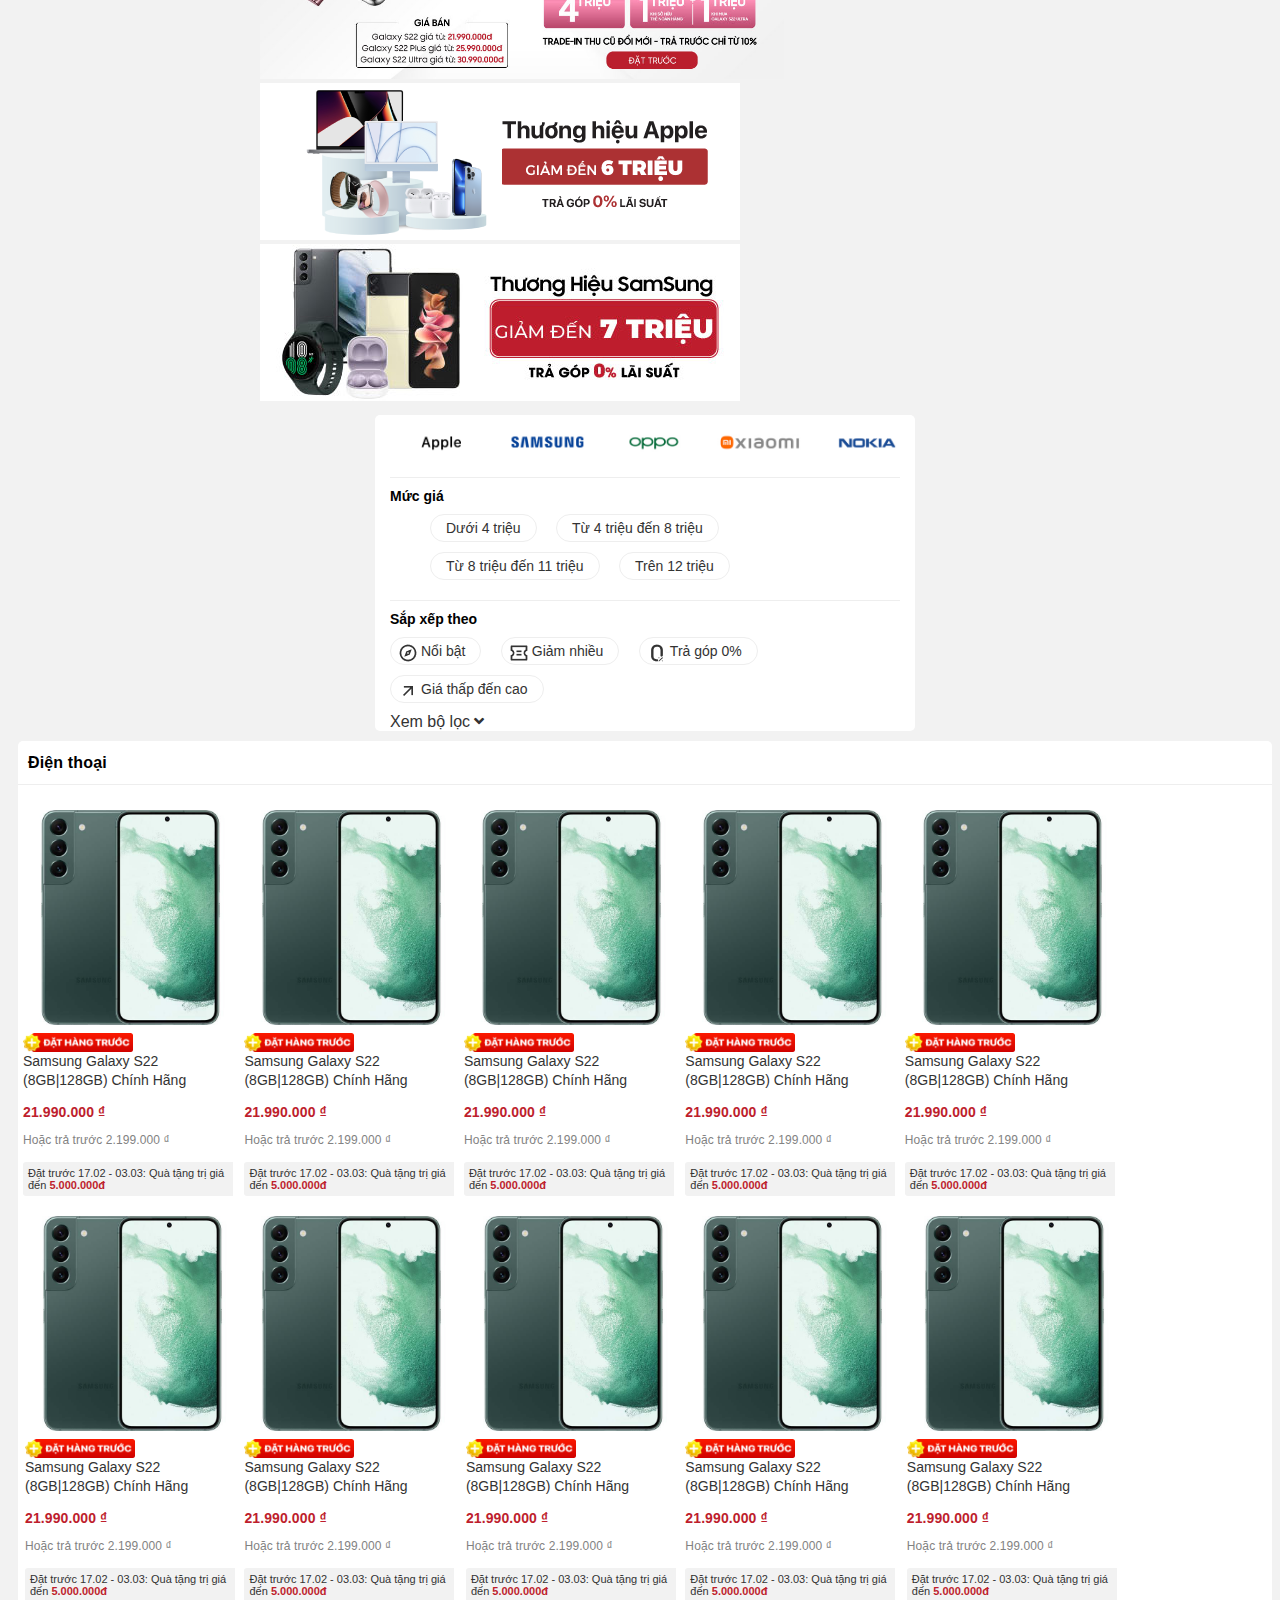
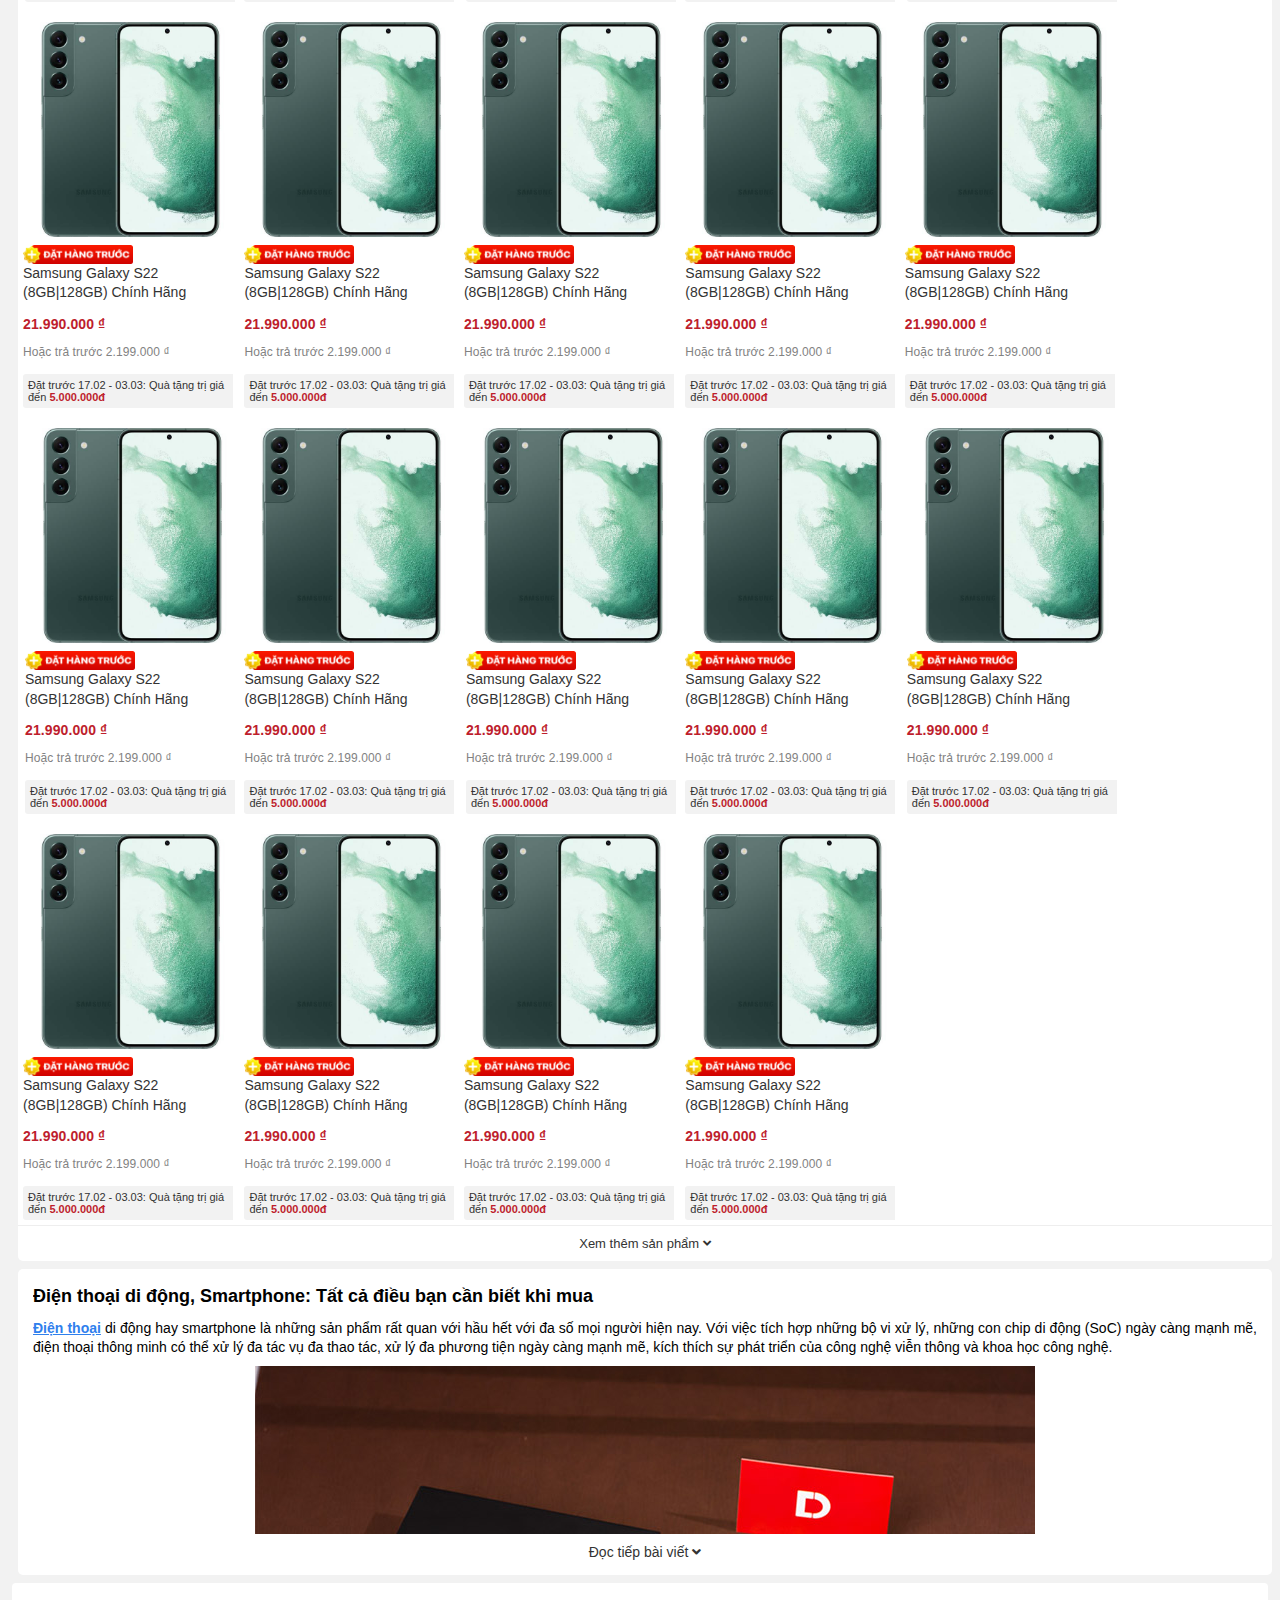
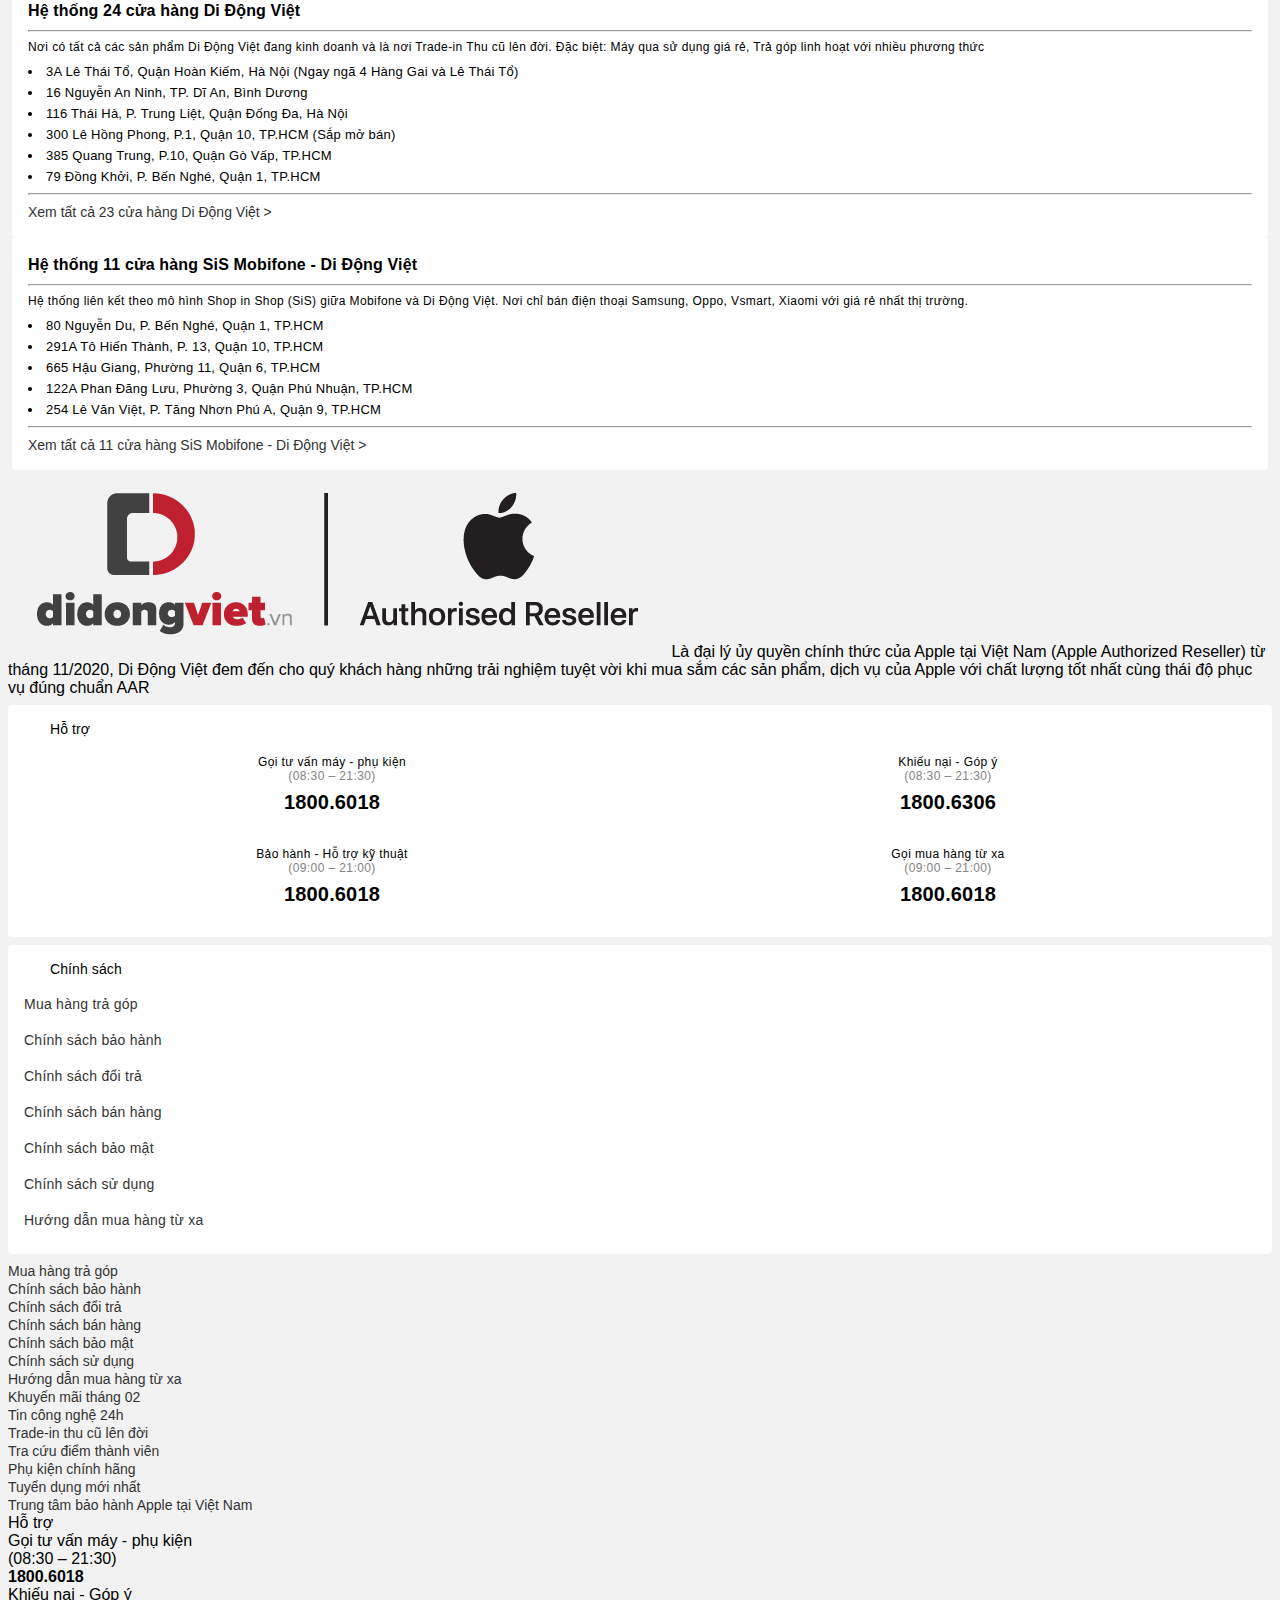
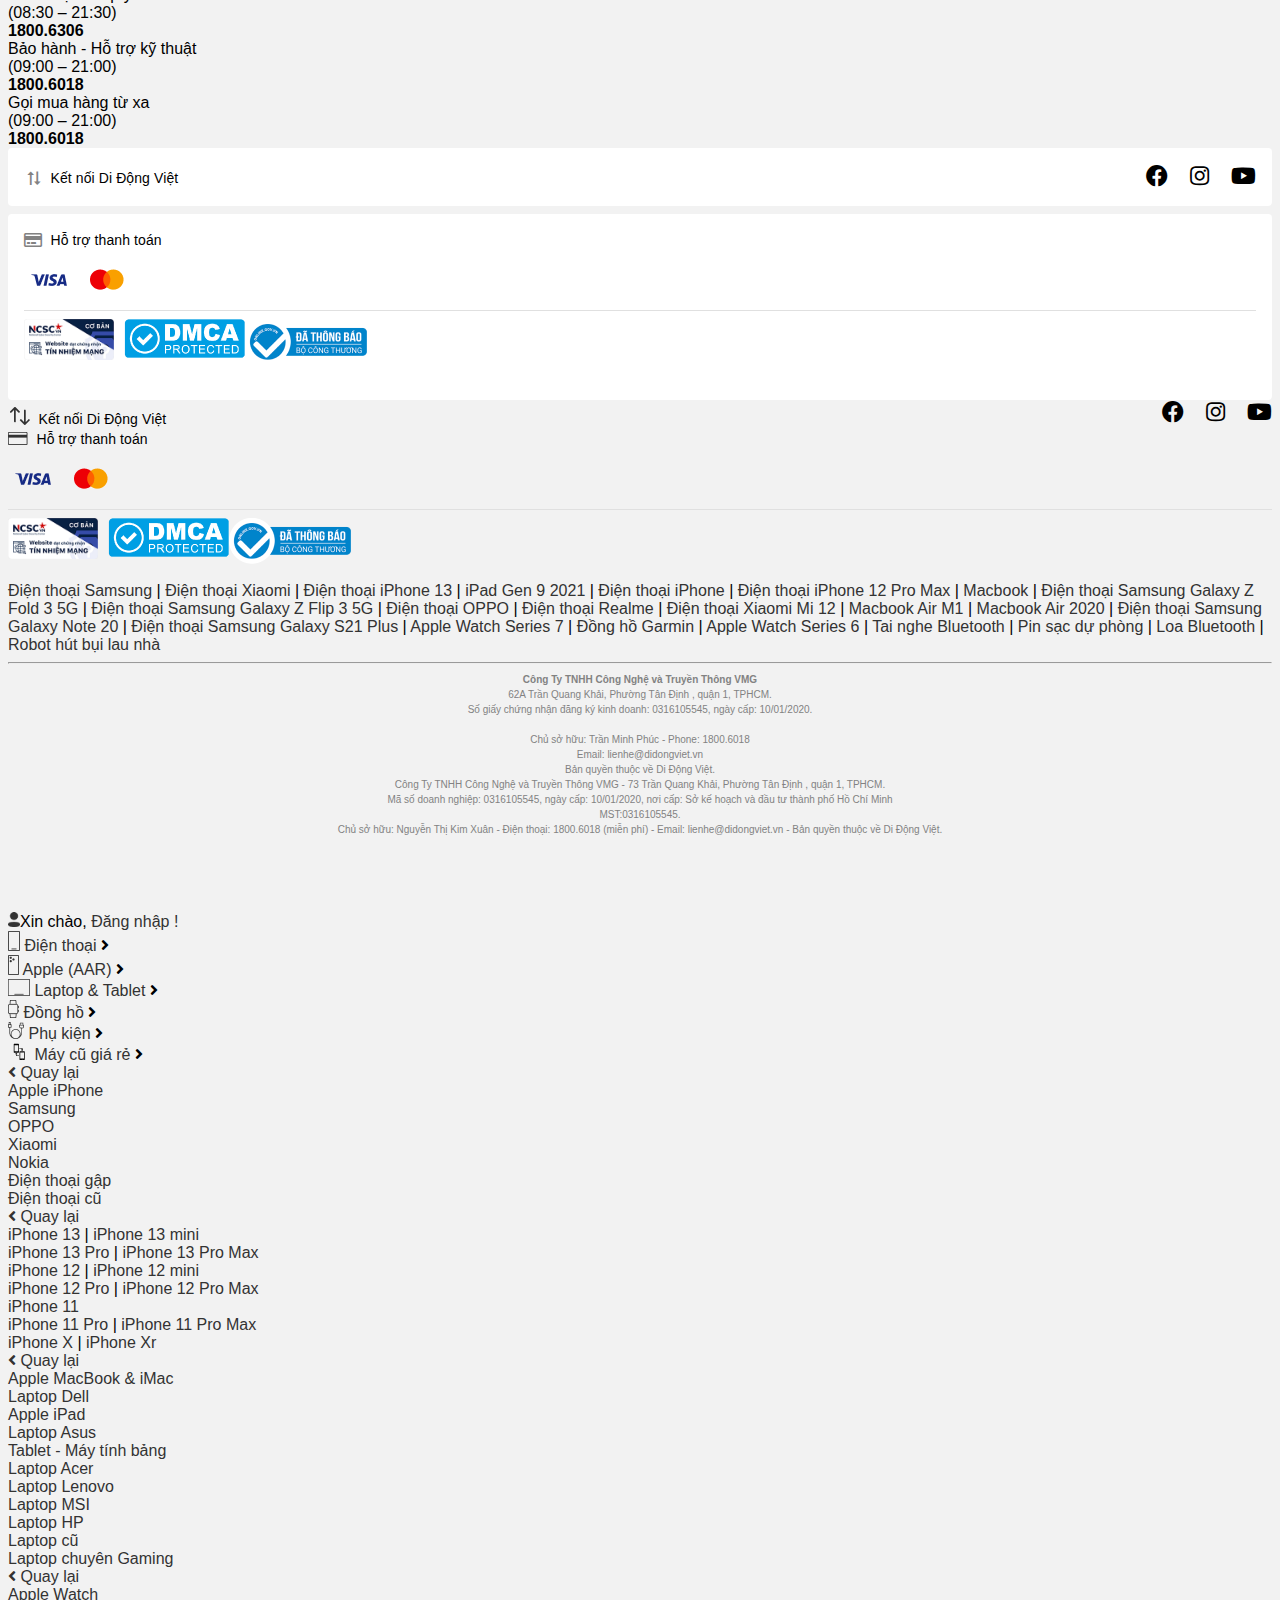
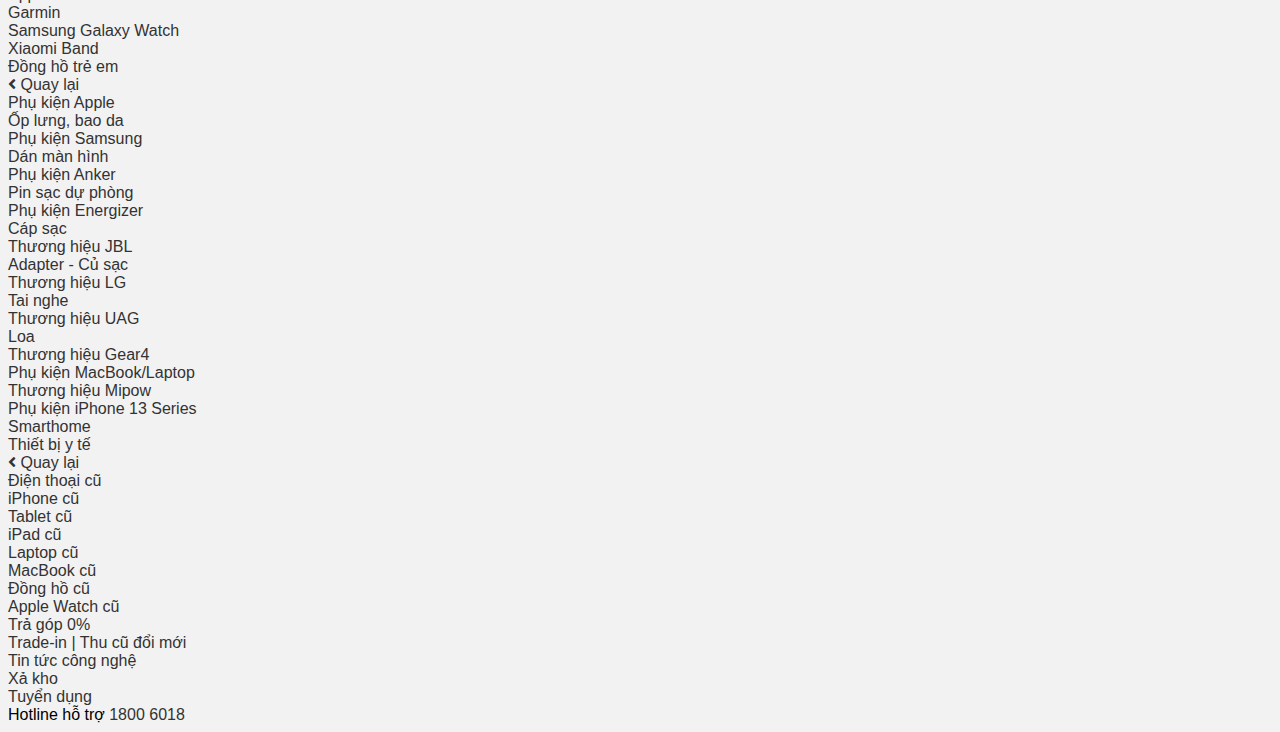
==== commit 3af1f77a: "update" ====
--- a/category.html
+++ b/category.html
@@ -20,7 +20,7 @@
                     <div class="nav-toggler align-items-start d-flex d-md-none">
                         <img src="img/icon/menu-line.png" alt="" />
                     </div>
-                    <a href="home.html" class="logo">
+                    <a href="index.html" class="logo">
                         <img src="img/logo/logo-ddv.png" alt="" />
                     </a>
                     <a class="cart d-md-none" href="#">
@@ -265,7 +265,7 @@
         <div class="breadcrumbs desktop-container">
             <ul class="items">
                 <li class="item">
-                    <a href="home.html">Trang chủ</a>
+                    <a href="index.html">Trang chủ</a>
                 </li>
                 <li class="item">
                     <a href="category.html">Điện thoại</a>
--- a/css/home.css
+++ b/css/home.css
@@ -1421,7 +1421,7 @@
     flex: unset;
     margin:0;
     padding: 0;
-    margin-left: 3px;
+    margin-left: 2px;
     display: inline-block;
 }
 
